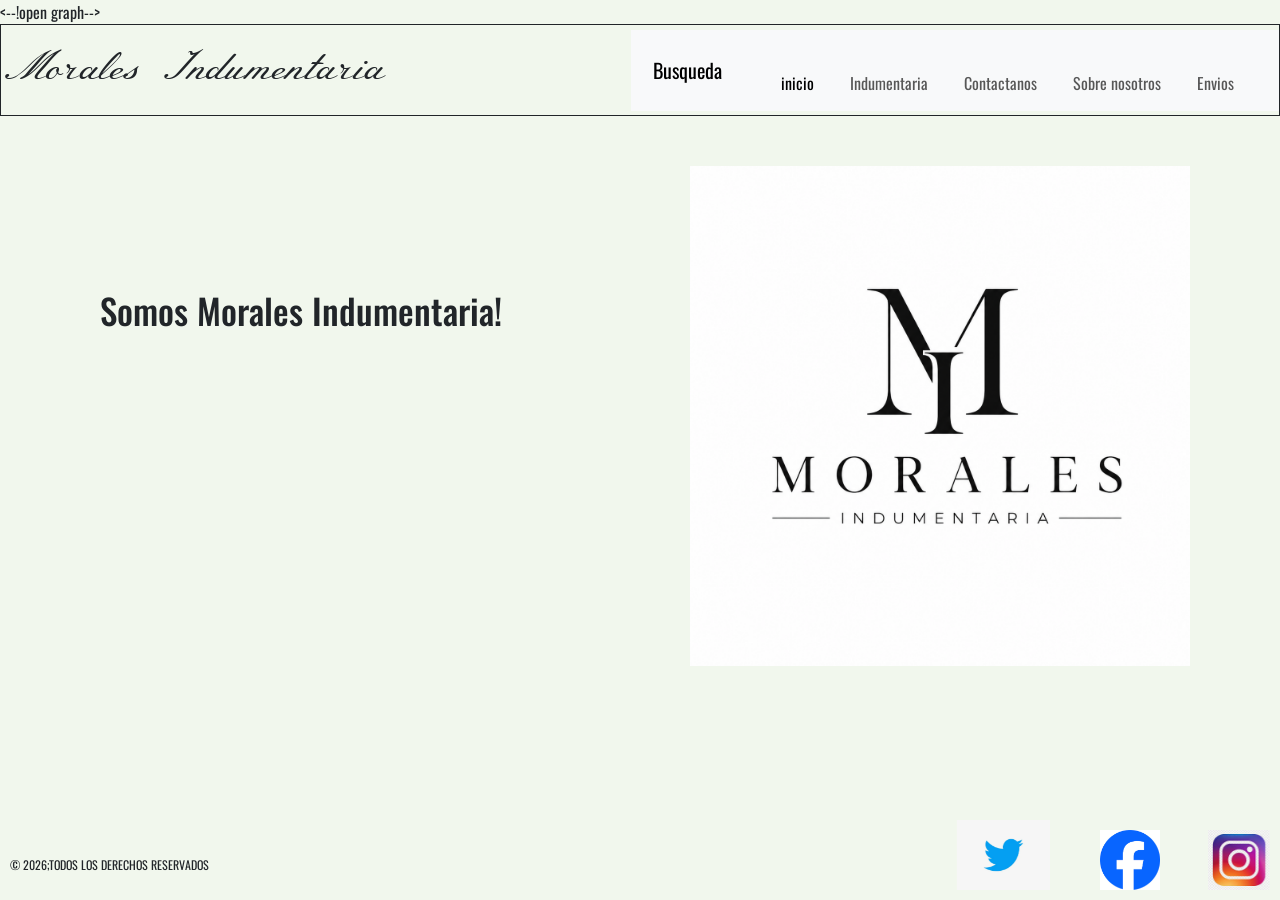
==== index.html @ 6c2da800 "agrego meta description y seo" ====
<!DOCTYPE html>
<html lang="en">
<head>
    <meta charset="UTF-8">
    <meta name="viewport" content="width=device-width, initial-scale=1.0">
    <!animate.css-->
    <link rel="stylesheet" href="https://cdnjs.cloudflare.com/ajax/libs/animate.css/4.1.1/animate.min.css"/>
    <!--BOOSTRAP-->
    <link href="https://cdn.jsdelivr.net/npm/bootstrap@5.3.8/dist/css/bootstrap.min.css" rel="stylesheet" integrity="sha384-sRIl4kxILFvY47J16cr9ZwB07vP4J8+LH7qKQnuqkuIAvNWLzeN8tE5YBujZqJLB" crossorigin="anonymous">
    <!--css-->
    <link rel="stylesheet" href="style/style.css">
    <!--seo-->
    <meta name="description" content="Morales Indumentaria - Tu tienda de ropa en donde encontrarás las últimas tendencias de moda. Explora nuestra colección de indumentaria y descubre prendas únicas para tu estilo.">
    <meta name="keywords" content="Morales Indumentaria, ropa, moda, tienda de ropa, indumentaria">
    <meta name="author" content=" Tiziano Morales">
    <meta name="url" content="https://github.com/tizianomorales06/Morales.Indumentaria">
    <title>Morales Indumentaria / Inicio</title>
    <link rel="icon" href="./assets/LOGO/logo.png" type="image/x-icon">

    <--!open graph-->
    <meta property="og:title" content="Morales Indumentaria - Tu tienda de ropa en donde encontrarás las últimas tendencias de moda. Explora nuestra colección de indumentaria y descubre prendas únicas para tu estilo.">
    <meta property="og:description" content="Morales Indumentaria - Tu tienda de ropa en donde encontrarás las últimas tendencias de moda. Explora nuestra colección de indumentaria y descubre prendas únicas para tu estilo.">
    <meta property="og:image" content="./assets/LOGO/logo.png">
    <meta property="og:url" content="https://github.com/tizianomorales06/Morales.Indumentaria">
    <meta property="og:type" content="website">
    <meta property="og:site_name" content="Morales Indumentaria">
    <meta property="og:locale" content="es_ES">

    
</head>
<body>
    <header>
        <h1 class="animate__animated animate__fadeInUp">Morales Indumentaria</h1>
       
            <nav class="navbar navbar-expand-lg bg-body-tertiary">
  <div class="container-fluid">
    <a class="navbar-brand" href="./index.html">Busqueda</a>
    <button class="navbar-toggler" type="button" data-bs-toggle="collapse" data-bs-target="#navbarNav" aria-controls="navbarNav" aria-expanded="false" aria-label="Toggle navigation">
      <span class="navbar-toggler-icon"></span>
    </button>
    <div class="collapse navbar-collapse" id="navbarNav">
      <ul class="navbar-nav">
        <li class="nav-item">
          <a class="nav-link active" aria-current="page" href="./index.html">inicio</a>
        </li>
        <li class="nav-item">
          <a class="nav-link" href="./pages/indumentaria.html">Indumentaria</a>
        </li>
        <li class="nav-item">
          <a class="nav-link" href="./pages/contacto.html">Contactanos</a>
        </li>
        <li class="nav-item">
          <a class="nav-link" href="./pages/nosotros.html">Sobre nosotros</a>
        </li>
        <li class="nav-item">
          <a class="nav-link" href="./pages/envios.html">Envios</a>
        </li>
      </ul>
    </div>
  </div>
</nav>
        
    </header>
    <main>
        <section class="container">
            <article>
                <h2 class="somos">Somos Morales Indumentaria!</h2>
            </article>
        </section>
    </main>
    <footer>
        <section>
            <a href="https://www.instagram.com/" title="Morales Indumentaria / instagram" target="_blank" aria-label="instagram">
            <img class="instagram" src="./assets/LOGO/logo de ig.jfif" alt="foto del logo de instagram">
            </a>
            <a href="https://www.facebook.com/?locale=es_LA" title="Morales Indumentaria / facebook" target="_blank" aria-label="facebook">
                <img class="facebook" src="./assets/LOGO/logo de facebook.png" alt="logo de facebook">
                </a>
                <a href="https://x.com/?lang=es" title="Morales Indumentaria / twitter" target="_blank" aria-label="twitter">
                    <img class="twitter" src="./assets/LOGO/logo twitter.jfif" alt="logo de twitter">
                    </a>
                    <p class="copyright">&copy 2026;<span id="year"></span>TODOS LOS DERECHOS RESERVADOS</p>
        
        </section>
        
    </footer>
    <!-- Scripts de Bootstrap -->
     <script src="https://cdn.jsdelivr.net/npm/bootstrap@5.3.8/dist/js/bootstrap.bundle.min.js" integrity="sha384-FKyoEForCGlyvwx9Hj09JcYn3nv7wiPVlz7YYwJrWVcXK/BmnVDxM+D2scQbITxI" crossorigin="anonymous"></script>
</body>
</html>
---- style/style.css ----
/*selector(etiqueta,class,id){
    propiedad: valor;
}*/
/*--TIPOGRAFIAS--*/
@import url('https://fonts.googleapis.com/css2?family=Oswald:wght@200..700&display=swap');
/*  font-family: "Oswald", sans-serif;*/
@import url('https://fonts.googleapis.com/css2?family=Meie+Script&display=swap');
/*font-family: "Meie Script", cursive;*/

/*hola profe, antes que este entregable hice el de sass y animation asi k voy a tener que comentar algo asi cumplo con los 3 commit q pide ticher*/


/*--BODY--*/
*{
    margin: 0;
    padding: 0;
}
body{
    background-color:#F1F7ED;
    font-family: "Oswald", sans-serif;
    margin: 0;
    padding: 0;
}
/*--HEADER--*/
.envios-header{ /*arreglo envios*/
    display: flex;
    justify-content: flex-start;
    gap: 600px;
}
.subtitulo-envio{
    text-align: center;
    font-size: 2rem;
    text-decoration: underline;
    padding: 30px;
    margin: 0;
    
}
.link-envio{
    border: none;
    text-decoration: underline;
    gap: 0;
}
.aparte{    /*arreglo contactanos,indumentaria y about us*/
    display: flex;
    justify-content: flex-start;
    gap: 600px;
}
h1{
   font-family:"Meie Script", cursive;
    font-size: 2.5rem;
    margin: 20px 0;
    height: 50px;
}

header{
    display: flex;
    justify-content: space-between;
    align-items: center;
    border: 1px solid;
    
}
header nav ul{
    list-style: none;
    display: flex;
    margin: 25px;
    padding: 0;
    gap: 20px;
}
/*li{
    border: 1.5px solid #000;
    border-radius: 5px;
    
}
li:hover{
    background-color: grey;
    color: #fff;
}*/
nav a{
    text-decoration: none;
    color: #000000;
    padding: 5px 10px;
    display: block;
}
/*--MAIN--*/
.somos{
    height: 100px;
    font-size: 35px;
}
.carousel-inner.active{
    /*width: 100%;*/
    height: 50px;
}


.grupo-fondo{
    background-image: url(../assets/LOGO/equipo\ logo.png);
    background-repeat: no-repeat;
    background-position: center right;
    background-size: contain;
    height: 500px;
    

    /*display: flex;
    align-items: flex-start;
    padding: 50px;*/
    margin: 50px;
    display: grid;
    grid-template-columns: repeat(2,1fr);
    grid-template-rows: repeat(3,1fr);
    grid-template-areas: 
    "nav"   "title"
     "us"    "foto"
      "footer" "footer";
}
.grupo-fondo:hover{
    transform: scale(1.05);
    transition: transform 0.3s ease-in-out;
}
.container{
    background-image: url("../assets/LOGO/logo.png");
    background-repeat: no-repeat;
    background-position: center right;
    background-size: contain;
    height: 500px;

    display: flex;
    align-items: center;
    padding: 50px;
    margin: 50px;
    display: grid;
    grid-template-columns: repeat(2,1fr);
    grid-template-rows: 1fr,1fr;
    grid-template-areas: 
    "title" "img";
}
section{
    padding: 20px;
}
/*--FOOTER--*/
.instagram{
    position: fixed;
    height: 60px;
    bottom: 10px;
    right: 10px;
}
.facebook{
    position: fixed;
    height: 60px;
    bottom: 10px;
    right: 120px;
}
.twitter{
    position: fixed;
    height: 70px;
    bottom: 10px;
    right: 230px;
}
.copyright{
    position: absolute;
    bottom: 10px;
    left: 10px;
    font-size: 12px;
}
@media (max-width: 500px) { /*RESPONSIVE*/
    body {
        font-size: 12px;
        padding: 10px;
        margin: 5px;

    }
    h1{
        font-size: 25px;
        text-align: center;
    }
    header{
        display: inline;
        border: none;


    }
    nav a{
        padding: 3px 3px;


    }
    .somos{
        font-size: 25px;
        
    }
    .logo-fondo{
        display: flex;
        flex-direction: column;
        justify-content: flex-start;
        align-content: center right;
        gap: 20px;

    }
    .instagram{
    position: fixed;
    height: 30px;
    bottom: 10px;
    right: 10px;
    }
    .facebook{
    position: fixed;
    height: 30px;
    bottom: 10px;
    right: 50px;
    }
    .twitter{
    position: fixed;
    height: 35px;
    bottom: 10px;
    right: 85px;
    
    }
    .aparte{
    gap: 50px;
    }
    .envios-header{
    gap: 50px;
    }
    .container{
        display: flex;
        flex-direction: column;
        justify-content: flex-start;
        align-content: center right;
        gap: 20px;
        background-image: none;
    }
    .grupo-fondo{
    display: grid;
    grid-template-columns: 1fr;
    grid-template-areas: "texto";
    background-image: none;
    
    }
}
@media((min-widht: 501px) and (max-widht:1024px)){
    body{
        font-size: 1000px;
    }

}
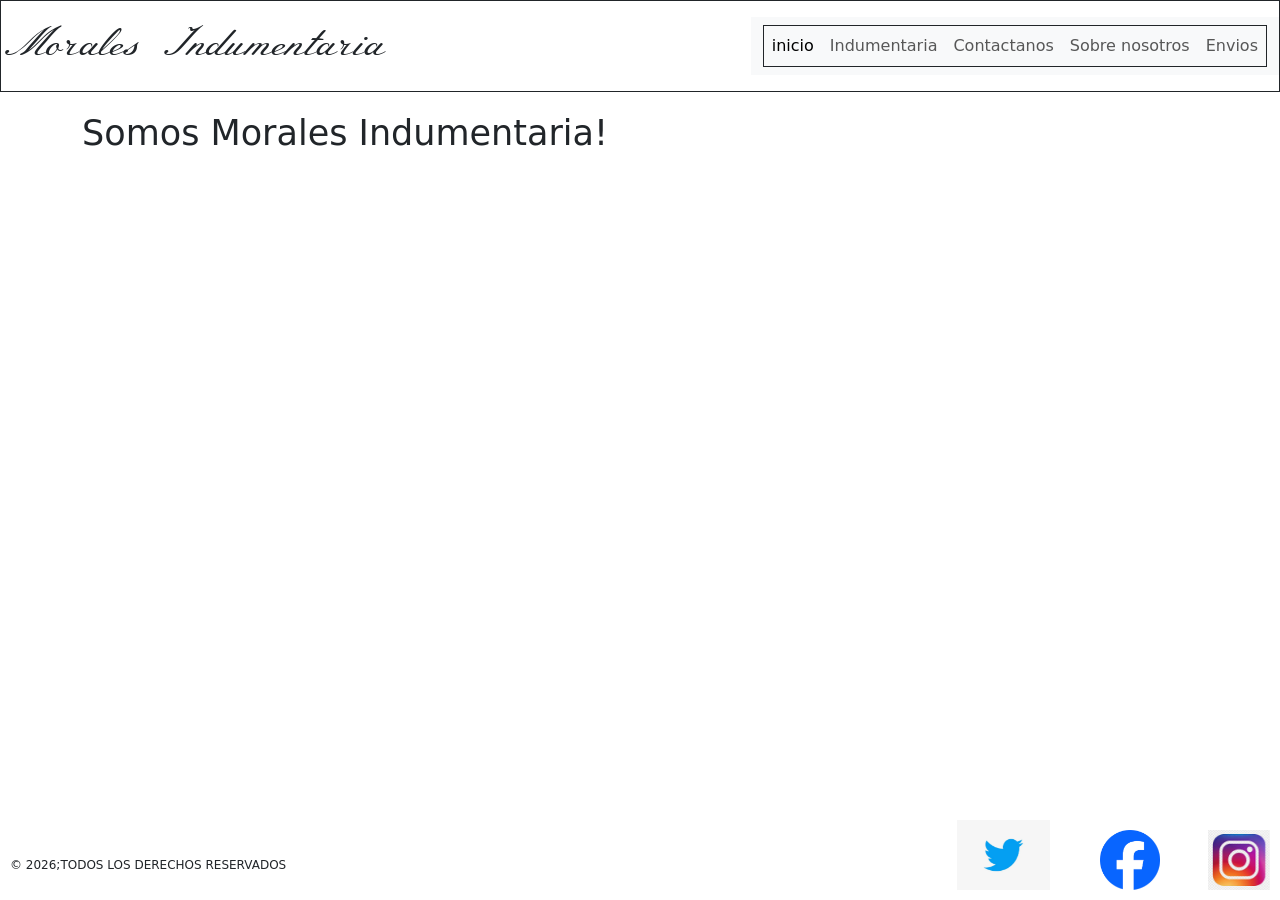
==== commit c95247c4: "corrijo sass,html y css y entrego final" ====
--- a/index.html
+++ b/index.html
@@ -3,7 +3,7 @@
 <head>
     <meta charset="UTF-8">
     <meta name="viewport" content="width=device-width, initial-scale=1.0">
-    <!animate.css-->
+    <!--animate.css-->
     <link rel="stylesheet" href="https://cdnjs.cloudflare.com/ajax/libs/animate.css/4.1.1/animate.min.css"/>
     <!--BOOSTRAP-->
     <link href="https://cdn.jsdelivr.net/npm/bootstrap@5.3.8/dist/css/bootstrap.min.css" rel="stylesheet" integrity="sha384-sRIl4kxILFvY47J16cr9ZwB07vP4J8+LH7qKQnuqkuIAvNWLzeN8tE5YBujZqJLB" crossorigin="anonymous">
@@ -17,7 +17,7 @@
     <title>Morales Indumentaria / Inicio</title>
     <link rel="icon" href="./assets/LOGO/logo.png" type="image/x-icon">
 
-    <--!open graph-->
+    <!--open graph-->
     <meta property="og:title" content="Morales Indumentaria - Tu tienda de ropa en donde encontrarás las últimas tendencias de moda. Explora nuestra colección de indumentaria y descubre prendas únicas para tu estilo.">
     <meta property="og:description" content="Morales Indumentaria - Tu tienda de ropa en donde encontrarás las últimas tendencias de moda. Explora nuestra colección de indumentaria y descubre prendas únicas para tu estilo.">
     <meta property="og:image" content="./assets/LOGO/logo.png">
@@ -34,7 +34,7 @@
        
             <nav class="navbar navbar-expand-lg bg-body-tertiary">
   <div class="container-fluid">
-    <a class="navbar-brand" href="./index.html">Busqueda</a>
+
     <button class="navbar-toggler" type="button" data-bs-toggle="collapse" data-bs-target="#navbarNav" aria-controls="navbarNav" aria-expanded="false" aria-label="Toggle navigation">
       <span class="navbar-toggler-icon"></span>
     </button>
--- a/style/style.css
+++ b/style/style.css
@@ -1,246 +1,12657 @@
-/*selector(etiqueta,class,id){
-    propiedad: valor;
-}*/
-/*--TIPOGRAFIAS--*/
-@import url('https://fonts.googleapis.com/css2?family=Oswald:wght@200..700&display=swap');
-/*  font-family: "Oswald", sans-serif;*/
-@import url('https://fonts.googleapis.com/css2?family=Meie+Script&display=swap');
-/*font-family: "Meie Script", cursive;*/
-
-/*hola profe, antes que este entregable hice el de sass y animation asi k voy a tener que comentar algo asi cumplo con los 3 commit q pide ticher*/
-
-
-/*--BODY--*/
-*{
-    margin: 0;
-    padding: 0;
-}
-body{
-    background-color:#F1F7ED;
-    font-family: "Oswald", sans-serif;
-    margin: 0;
-    padding: 0;
-}
-/*--HEADER--*/
-.envios-header{ /*arreglo envios*/
-    display: flex;
-    justify-content: flex-start;
-    gap: 600px;
-}
-.subtitulo-envio{
-    text-align: center;
-    font-size: 2rem;
-    text-decoration: underline;
-    padding: 30px;
-    margin: 0;
-    
-}
-.link-envio{
-    border: none;
-    text-decoration: underline;
-    gap: 0;
-}
-.aparte{    /*arreglo contactanos,indumentaria y about us*/
-    display: flex;
-    justify-content: flex-start;
-    gap: 600px;
-}
-h1{
-   font-family:"Meie Script", cursive;
-    font-size: 2.5rem;
-    margin: 20px 0;
-    height: 50px;
-}
-
-header{
-    display: flex;
-    justify-content: space-between;
-    align-items: center;
-    border: 1px solid;
-    
-}
-header nav ul{
-    list-style: none;
-    display: flex;
-    margin: 25px;
-    padding: 0;
-    gap: 20px;
-}
-/*li{
-    border: 1.5px solid #000;
-    border-radius: 5px;
-    
-}
-li:hover{
-    background-color: grey;
-    color: #fff;
-}*/
-nav a{
-    text-decoration: none;
-    color: #000000;
-    padding: 5px 10px;
-    display: block;
-}
-/*--MAIN--*/
-.somos{
-    height: 100px;
-    font-size: 35px;
-}
-.carousel-inner.active{
-    /*width: 100%;*/
-    height: 50px;
-}
-
-
-.grupo-fondo{
-    background-image: url(../assets/LOGO/equipo\ logo.png);
-    background-repeat: no-repeat;
-    background-position: center right;
-    background-size: contain;
-    height: 500px;
-    
-
-    /*display: flex;
-    align-items: flex-start;
-    padding: 50px;*/
-    margin: 50px;
-    display: grid;
-    grid-template-columns: repeat(2,1fr);
-    grid-template-rows: repeat(3,1fr);
-    grid-template-areas: 
-    "nav"   "title"
-     "us"    "foto"
-      "footer" "footer";
-}
-.grupo-fondo:hover{
-    transform: scale(1.05);
-    transition: transform 0.3s ease-in-out;
-}
-.container{
-    background-image: url("../assets/LOGO/logo.png");
-    background-repeat: no-repeat;
-    background-position: center right;
-    background-size: contain;
-    height: 500px;
-
-    display: flex;
-    align-items: center;
-    padding: 50px;
-    margin: 50px;
-    display: grid;
-    grid-template-columns: repeat(2,1fr);
-    grid-template-rows: 1fr,1fr;
-    grid-template-areas: 
-    "title" "img";
-}
-section{
-    padding: 20px;
-}
-/*--FOOTER--*/
-.instagram{
-    position: fixed;
-    height: 60px;
-    bottom: 10px;
-    right: 10px;
-}
-.facebook{
-    position: fixed;
-    height: 60px;
-    bottom: 10px;
-    right: 120px;
-}
-.twitter{
-    position: fixed;
-    height: 70px;
-    bottom: 10px;
-    right: 230px;
-}
-.copyright{
-    position: absolute;
-    bottom: 10px;
-    left: 10px;
-    font-size: 12px;
-}
-@media (max-width: 500px) { /*RESPONSIVE*/
-    body {
-        font-size: 12px;
-        padding: 10px;
-        margin: 5px;
-
-    }
-    h1{
-        font-size: 25px;
-        text-align: center;
-    }
-    header{
-        display: inline;
-        border: none;
-
-
-    }
-    nav a{
-        padding: 3px 3px;
-
-
-    }
-    .somos{
-        font-size: 25px;
-        
-    }
-    .logo-fondo{
-        display: flex;
-        flex-direction: column;
-        justify-content: flex-start;
-        align-content: center right;
-        gap: 20px;
-
-    }
-    .instagram{
-    position: fixed;
-    height: 30px;
-    bottom: 10px;
-    right: 10px;
-    }
-    .facebook{
-    position: fixed;
-    height: 30px;
-    bottom: 10px;
-    right: 50px;
-    }
-    .twitter{
-    position: fixed;
-    height: 35px;
-    bottom: 10px;
-    right: 85px;
-    
-    }
-    .aparte{
-    gap: 50px;
-    }
-    .envios-header{
-    gap: 50px;
-    }
-    .container{
-        display: flex;
-        flex-direction: column;
-        justify-content: flex-start;
-        align-content: center right;
-        gap: 20px;
-        background-image: none;
-    }
-    .grupo-fondo{
-    display: grid;
-    grid-template-columns: 1fr;
-    grid-template-areas: "texto";
-    background-image: none;
-    
-    }
-}
-@media((min-widht: 501px) and (max-widht:1024px)){
-    body{
-        font-size: 1000px;
-    }
-
-}
-
-
+@charset "UTF-8";
+/*--TIPOGRAFIAS--*/
+@import url("https://fonts.googleapis.com/css2?family=Oswald:wght@200..700&display=swap");
+/*  font-family: "Oswald", sans-serif;*/
+@import url("https://fonts.googleapis.com/css2?family=Meie+Script&display=swap");
+/*font-family: "Meie Script", cursive;*/
+* {
+  margin: 0;
+  padding: 0;
+}
+
+body {
+  background-color: #F1F7ED;
+  font-family: "Oswald", sans-serif;
+  margin: 0;
+  padding: 0;
+}
+@media (min-width: 502px) and (max-width: 1024px) {
+  body {
+    min-height: 100vh;
+    font-size: 14px;
+    padding: 20px;
+    margin: 10px;
+  }
+}
+@media (min-width: 300px) and (max-width: 500px) {
+  body {
+    font-size: 12px;
+    padding: 10px;
+    margin: 5px;
+  }
+}
+
+section {
+  padding: 20px;
+}
+section .somos {
+  height: 100px;
+  font-size: 35px;
+}
+@media (min-width: 502px) and (max-width: 1024px) {
+  section .somos {
+    font-size: 30px;
+  }
+}
+@media (min-width: 300px) and (max-width: 500px) {
+  section .somos {
+    font-size: 25px;
+  }
+}
+
+.grupo-fondo:hover {
+  transform: scale(1.05);
+  transition: transform 0.3s ease-in-out;
+}
+
+header {
+  display: flex;
+  justify-content: space-between;
+  align-items: center;
+  border: 1px solid;
+}
+@media (min-width: 300px) and (max-width: 500px) {
+  header {
+    display: inline;
+    border: none;
+  }
+}
+header h1, header .h1 {
+  font-family: "Meie Script", cursive;
+  font-size: 2.5rem;
+  margin: 20px 0;
+  height: 50px;
+}
+@media (min-width: 502px) and (max-width: 1024px) {
+  header h1, header .h1 {
+    font-size: 30px;
+    text-align: center;
+  }
+}
+@media (min-width: 300px) and (max-width: 500px) {
+  header h1, header .h1 {
+    font-size: 25px;
+    text-align: center;
+  }
+}
+
+nav {
+  background-color: #F1F7ED;
+}
+nav ul {
+  list-style: none;
+  display: flex;
+  justify-content: space-between;
+  align-items: center;
+  border: 1px solid;
+}
+nav ul a {
+  text-decoration: none;
+  color: #000000;
+  padding: 5px 10px;
+  display: block;
+}
+@media (min-width: 502px) and (max-width: 1024px) {
+  nav ul a {
+    padding: 5px 5px;
+  }
+}
+@media (min-width: 300px) and (max-width: 500px) {
+  nav ul a {
+    padding: 3px 3px;
+  }
+}
+
+.instagram {
+  position: fixed;
+  height: 60px;
+  bottom: 10px;
+  right: 10px;
+}
+@media (min-width: 502px) and (max-width: 1024px) {
+  .instagram {
+    height: 40px;
+    bottom: 10px;
+    right: 10px;
+  }
+}
+@media (min-width: 300px) and (max-width: 500px) {
+  .instagram {
+    height: 30px;
+    bottom: 10px;
+    right: 10px;
+  }
+}
+
+.facebook {
+  position: fixed;
+  height: 60px;
+  bottom: 10px;
+  right: 120px;
+}
+@media (min-width: 502px) and (max-width: 1024px) {
+  .facebook {
+    height: 40px;
+    bottom: 10px;
+    right: 50px;
+  }
+}
+@media (min-width: 300px) and (max-width: 500px) {
+  .facebook {
+    height: 30px;
+    bottom: 10px;
+    right: 50px;
+  }
+}
+
+.twitter {
+  position: fixed;
+  height: 70px;
+  bottom: 10px;
+  right: 230px;
+}
+@media (min-width: 502px) and (max-width: 1024px) {
+  .twitter {
+    height: 50px;
+    bottom: 10px;
+    right: 85px;
+  }
+}
+@media (min-width: 300px) and (max-width: 500px) {
+  .twitter {
+    height: 35px;
+    bottom: 10px;
+    right: 85px;
+  }
+}
+
+.copyright {
+  position: absolute;
+  bottom: 10px;
+  left: 10px;
+  font-size: 12px;
+}
+
+section {
+  padding: 20px;
+}
+section .somos {
+  height: 100px;
+  font-size: 35px;
+}
+@media (min-width: 502px) and (max-width: 1024px) {
+  section .somos {
+    font-size: 30px;
+  }
+}
+@media (min-width: 300px) and (max-width: 500px) {
+  section .somos {
+    font-size: 25px;
+  }
+}
+section .container {
+  background-image: url(../assets/logo.png);
+  background-repeat: no-repeat;
+  background-position: center right;
+  background-size: contain;
+  height: 500px;
+  display: flex;
+  align-items: center;
+  padding: 50px;
+  margin: 50px;
+  display: grid;
+  grid-template-columns: repeat(2, 1fr);
+  grid-template-rows: 1fr, 1fr;
+  grid-template-areas: "title" "img";
+}
+@media (min-width: 502px) and (max-width: 1024px) {
+  section .container {
+    padding: 20px;
+  }
+}
+@media (min-width: 300px) and (max-width: 500px) {
+  section .container {
+    display: flex;
+    flex-direction: column;
+    justify-content: flex-start;
+    align-content: center right;
+    gap: 20px;
+  }
+}
+
+.aparte {
+  display: flex;
+  justify-content: flex-start;
+  gap: 600px;
+}
+@media (min-width: 502px) and (max-width: 1024px) {
+  .aparte {
+    gap: 220px;
+  }
+}
+@media (min-width: 300px) and (max-width: 500px) {
+  .aparte {
+    gap: 50px;
+  }
+}
+
+.grilla-carruseles {
+  display: grid;
+  grid-template-columns: repeat(3, 1fr);
+  gap: 20px;
+  padding: 20px;
+}
+@media (min-width: 300px) and (max-width: 500px) {
+  .grilla-carruseles {
+    grid-template-columns: 1fr;
+    padding: 10px;
+  }
+}
+.grilla-carruseles .item-carrusel {
+  text-align: center;
+  margin-bottom: 20px;
+}
+.grilla-carruseles .carousel-item img {
+  height: 300px;
+  object-fit: contain;
+  background: rgba(0, 0, 0, 0);
+}
+@media (min-width: 300px) and (max-width: 500px) {
+  .grilla-carruseles .carousel-item img {
+    height: 250px;
+  }
+}
+@media (min-width: 300px) and (max-width: 500px) {
+  .grilla-carruseles .carousel-control-prev, .grilla-carruseles .carousel-control-next {
+    height: 250px;
+  }
+}
+
+.aparte {
+  display: flex;
+  justify-content: flex-start;
+  gap: 600px;
+}
+@media (min-width: 502px) and (max-width: 1024px) {
+  .aparte {
+    gap: 220px;
+  }
+}
+@media (min-width: 300px) and (max-width: 500px) {
+  .aparte {
+    gap: 50px;
+  }
+}
+
+.envios-header {
+  display: flex;
+  justify-content: flex-start;
+  gap: 600px;
+}
+@media (min-width: 502px) and (max-width: 1024px) {
+  .envios-header {
+    gap: 220px;
+  }
+}
+@media (min-width: 300px) and (max-width: 500px) {
+  .envios-header {
+    gap: 50px;
+  }
+  .envios-header .subtitulo-envio {
+    text-align: center;
+    font-size: 2rem;
+    text-decoration: underline;
+    padding: 30px;
+    margin: 0;
+  }
+}
+
+.link-envio {
+  border: none;
+  text-decoration: underline;
+  gap: 0;
+}
+
+.aparte {
+  display: flex;
+  justify-content: flex-start;
+  gap: 600px;
+}
+@media (min-width: 502px) and (max-width: 1024px) {
+  .aparte {
+    gap: 220px;
+  }
+}
+@media (min-width: 300px) and (max-width: 500px) {
+  .aparte {
+    gap: 50px;
+  }
+}
+
+.grupo-fondo {
+  background-image: url(../assets/LOGO/equipo\ logo.png);
+  background-repeat: no-repeat;
+  background-position: center right;
+  background-size: contain;
+  height: 500px;
+  /*display: flex;
+  align-items: flex-start;
+  padding: 50px;*/
+  margin: 50px;
+  display: grid;
+  grid-template-columns: repeat(2, 1fr);
+  grid-template-rows: repeat(3, 1fr);
+  grid-template-areas: "nav" "title" "us" "foto" "footer" "footer";
+}
+@media (min-width: 502px) and (max-width: 1024px) {
+  .grupo-fondo {
+    height: 230px;
+  }
+}
+@media (min-width: 300px) and (max-width: 500px) {
+  .grupo-fondo {
+    display: grid;
+    grid-template-columns: 1fr;
+    grid-template-areas: "texto";
+    background-image: none;
+  }
+}
+
+/*!
+ * Bootstrap  v5.3.8 (https://getbootstrap.com/)
+ * Copyright 2011-2025 The Bootstrap Authors
+ * Licensed under MIT (https://github.com/twbs/bootstrap/blob/main/LICENSE)
+ */
+:root,
+[data-bs-theme=light] {
+  --bs-blue: #0d6efd;
+  --bs-indigo: #6610f2;
+  --bs-purple: #6f42c1;
+  --bs-pink: #d63384;
+  --bs-red: #dc3545;
+  --bs-orange: #fd7e14;
+  --bs-yellow: #ffc107;
+  --bs-green: #198754;
+  --bs-teal: #20c997;
+  --bs-cyan: #0dcaf0;
+  --bs-black: #000;
+  --bs-white: #fff;
+  --bs-gray: #6c757d;
+  --bs-gray-dark: #343a40;
+  --bs-gray-100: #f8f9fa;
+  --bs-gray-200: #e9ecef;
+  --bs-gray-300: #dee2e6;
+  --bs-gray-400: #ced4da;
+  --bs-gray-500: #adb5bd;
+  --bs-gray-600: #6c757d;
+  --bs-gray-700: #495057;
+  --bs-gray-800: #343a40;
+  --bs-gray-900: #212529;
+  --bs-primary: #0d6efd;
+  --bs-secondary: #6c757d;
+  --bs-success: #198754;
+  --bs-info: #0dcaf0;
+  --bs-warning: #ffc107;
+  --bs-danger: #dc3545;
+  --bs-light: #f8f9fa;
+  --bs-dark: #212529;
+  --bs-primary-rgb: 13, 110, 253;
+  --bs-secondary-rgb: 108, 117, 125;
+  --bs-success-rgb: 25, 135, 84;
+  --bs-info-rgb: 13, 202, 240;
+  --bs-warning-rgb: 255, 193, 7;
+  --bs-danger-rgb: 220, 53, 69;
+  --bs-light-rgb: 248, 249, 250;
+  --bs-dark-rgb: 33, 37, 41;
+  --bs-primary-text-emphasis: rgb(2.0392156863%, 17.2549019608%, 39.6862745098%);
+  --bs-secondary-text-emphasis: rgb(16.9411764706%, 18.3529411765%, 19.6078431373%);
+  --bs-success-text-emphasis: rgb(3.9215686275%, 21.1764705882%, 13.1764705882%);
+  --bs-info-text-emphasis: rgb(2.0392156863%, 31.6862745098%, 37.6470588235%);
+  --bs-warning-text-emphasis: rgb(40%, 30.2745098039%, 1.0980392157%);
+  --bs-danger-text-emphasis: rgb(34.5098039216%, 8.3137254902%, 10.8235294118%);
+  --bs-light-text-emphasis: #495057;
+  --bs-dark-text-emphasis: #495057;
+  --bs-primary-bg-subtle: rgb(81.0196078431%, 88.6274509804%, 99.8431372549%);
+  --bs-secondary-bg-subtle: rgb(88.4705882353%, 89.1764705882%, 89.8039215686%);
+  --bs-success-bg-subtle: rgb(81.9607843137%, 90.5882352941%, 86.5882352941%);
+  --bs-info-bg-subtle: rgb(81.0196078431%, 95.8431372549%, 98.8235294118%);
+  --bs-warning-bg-subtle: rgb(100%, 95.137254902%, 80.5490196078%);
+  --bs-danger-bg-subtle: rgb(97.2549019608%, 84.1568627451%, 85.4117647059%);
+  --bs-light-bg-subtle: rgb(98.6274509804%, 98.8235294118%, 99.0196078431%);
+  --bs-dark-bg-subtle: #ced4da;
+  --bs-primary-border-subtle: rgb(62.0392156863%, 77.2549019608%, 99.6862745098%);
+  --bs-secondary-border-subtle: rgb(76.9411764706%, 78.3529411765%, 79.6078431373%);
+  --bs-success-border-subtle: rgb(63.9215686275%, 81.1764705882%, 73.1764705882%);
+  --bs-info-border-subtle: rgb(62.0392156863%, 91.6862745098%, 97.6470588235%);
+  --bs-warning-border-subtle: rgb(100%, 90.2745098039%, 61.0980392157%);
+  --bs-danger-border-subtle: rgb(94.5098039216%, 68.3137254902%, 70.8235294118%);
+  --bs-light-border-subtle: #e9ecef;
+  --bs-dark-border-subtle: #adb5bd;
+  --bs-white-rgb: 255, 255, 255;
+  --bs-black-rgb: 0, 0, 0;
+  --bs-font-sans-serif: system-ui, -apple-system, "Segoe UI", Roboto, "Helvetica Neue", "Noto Sans", "Liberation Sans", Arial, sans-serif, "Apple Color Emoji", "Segoe UI Emoji", "Segoe UI Symbol", "Noto Color Emoji";
+  --bs-font-monospace: SFMono-Regular, Menlo, Monaco, Consolas, "Liberation Mono", "Courier New", monospace;
+  --bs-gradient: linear-gradient(180deg, rgba(255, 255, 255, 0.15), rgba(255, 255, 255, 0));
+  --bs-body-font-family: var(--bs-font-sans-serif);
+  --bs-body-font-size: 1rem;
+  --bs-body-font-weight: 400;
+  --bs-body-line-height: 1.5;
+  --bs-body-color: #212529;
+  --bs-body-color-rgb: 33, 37, 41;
+  --bs-body-bg: #fff;
+  --bs-body-bg-rgb: 255, 255, 255;
+  --bs-emphasis-color: #000;
+  --bs-emphasis-color-rgb: 0, 0, 0;
+  --bs-secondary-color: rgba(33, 37, 41, 0.75);
+  --bs-secondary-color-rgb: 33, 37, 41;
+  --bs-secondary-bg: #e9ecef;
+  --bs-secondary-bg-rgb: 233, 236, 239;
+  --bs-tertiary-color: rgba(33, 37, 41, 0.5);
+  --bs-tertiary-color-rgb: 33, 37, 41;
+  --bs-tertiary-bg: #f8f9fa;
+  --bs-tertiary-bg-rgb: 248, 249, 250;
+  --bs-heading-color: inherit;
+  --bs-link-color: #0d6efd;
+  --bs-link-color-rgb: 13, 110, 253;
+  --bs-link-decoration: underline;
+  --bs-link-hover-color: rgb(4.0784313725%, 34.5098039216%, 79.3725490196%);
+  --bs-link-hover-color-rgb: 10, 88, 202;
+  --bs-code-color: #d63384;
+  --bs-highlight-color: #212529;
+  --bs-highlight-bg: rgb(100%, 95.137254902%, 80.5490196078%);
+  --bs-border-width: 1px;
+  --bs-border-style: solid;
+  --bs-border-color: #dee2e6;
+  --bs-border-color-translucent: rgba(0, 0, 0, 0.175);
+  --bs-border-radius: 0.375rem;
+  --bs-border-radius-sm: 0.25rem;
+  --bs-border-radius-lg: 0.5rem;
+  --bs-border-radius-xl: 1rem;
+  --bs-border-radius-xxl: 2rem;
+  --bs-border-radius-2xl: var(--bs-border-radius-xxl);
+  --bs-border-radius-pill: 50rem;
+  --bs-box-shadow: 0 0.5rem 1rem rgba(0, 0, 0, 0.15);
+  --bs-box-shadow-sm: 0 0.125rem 0.25rem rgba(0, 0, 0, 0.075);
+  --bs-box-shadow-lg: 0 1rem 3rem rgba(0, 0, 0, 0.175);
+  --bs-box-shadow-inset: inset 0 1px 2px rgba(0, 0, 0, 0.075);
+  --bs-focus-ring-width: 0.25rem;
+  --bs-focus-ring-opacity: 0.25;
+  --bs-focus-ring-color: rgba(13, 110, 253, 0.25);
+  --bs-form-valid-color: #198754;
+  --bs-form-valid-border-color: #198754;
+  --bs-form-invalid-color: #dc3545;
+  --bs-form-invalid-border-color: #dc3545;
+}
+
+[data-bs-theme=dark] {
+  color-scheme: dark;
+  --bs-body-color: #dee2e6;
+  --bs-body-color-rgb: 222, 226, 230;
+  --bs-body-bg: #212529;
+  --bs-body-bg-rgb: 33, 37, 41;
+  --bs-emphasis-color: #fff;
+  --bs-emphasis-color-rgb: 255, 255, 255;
+  --bs-secondary-color: rgba(222, 226, 230, 0.75);
+  --bs-secondary-color-rgb: 222, 226, 230;
+  --bs-secondary-bg: #343a40;
+  --bs-secondary-bg-rgb: 52, 58, 64;
+  --bs-tertiary-color: rgba(222, 226, 230, 0.5);
+  --bs-tertiary-color-rgb: 222, 226, 230;
+  --bs-tertiary-bg: rgb(16.6666666667%, 18.6274509804%, 20.5882352941%);
+  --bs-tertiary-bg-rgb: 43, 48, 53;
+  --bs-primary-text-emphasis: rgb(43.0588235294%, 65.8823529412%, 99.5294117647%);
+  --bs-secondary-text-emphasis: rgb(65.4117647059%, 67.5294117647%, 69.4117647059%);
+  --bs-success-text-emphasis: rgb(45.8823529412%, 71.7647058824%, 59.7647058824%);
+  --bs-info-text-emphasis: rgb(43.0588235294%, 87.5294117647%, 96.4705882353%);
+  --bs-warning-text-emphasis: rgb(100%, 85.4117647059%, 41.6470588235%);
+  --bs-danger-text-emphasis: rgb(91.7647058824%, 52.4705882353%, 56.2352941176%);
+  --bs-light-text-emphasis: #f8f9fa;
+  --bs-dark-text-emphasis: #dee2e6;
+  --bs-primary-bg-subtle: rgb(1.0196078431%, 8.6274509804%, 19.8431372549%);
+  --bs-secondary-bg-subtle: rgb(8.4705882353%, 9.1764705882%, 9.8039215686%);
+  --bs-success-bg-subtle: rgb(1.9607843137%, 10.5882352941%, 6.5882352941%);
+  --bs-info-bg-subtle: rgb(1.0196078431%, 15.8431372549%, 18.8235294118%);
+  --bs-warning-bg-subtle: rgb(20%, 15.137254902%, 0.5490196078%);
+  --bs-danger-bg-subtle: rgb(17.2549019608%, 4.1568627451%, 5.4117647059%);
+  --bs-light-bg-subtle: #343a40;
+  --bs-dark-bg-subtle: #1a1d20;
+  --bs-primary-border-subtle: rgb(3.0588235294%, 25.8823529412%, 59.5294117647%);
+  --bs-secondary-border-subtle: rgb(25.4117647059%, 27.5294117647%, 29.4117647059%);
+  --bs-success-border-subtle: rgb(5.8823529412%, 31.7647058824%, 19.7647058824%);
+  --bs-info-border-subtle: rgb(3.0588235294%, 47.5294117647%, 56.4705882353%);
+  --bs-warning-border-subtle: rgb(60%, 45.4117647059%, 1.6470588235%);
+  --bs-danger-border-subtle: rgb(51.7647058824%, 12.4705882353%, 16.2352941176%);
+  --bs-light-border-subtle: #495057;
+  --bs-dark-border-subtle: #343a40;
+  --bs-heading-color: inherit;
+  --bs-link-color: rgb(43.0588235294%, 65.8823529412%, 99.5294117647%);
+  --bs-link-hover-color: rgb(54.4470588235%, 72.7058823529%, 99.6235294118%);
+  --bs-link-color-rgb: 110, 168, 254;
+  --bs-link-hover-color-rgb: 139, 185, 254;
+  --bs-code-color: rgb(90.3529411765%, 52%, 71.0588235294%);
+  --bs-highlight-color: #dee2e6;
+  --bs-highlight-bg: rgb(40%, 30.2745098039%, 1.0980392157%);
+  --bs-border-color: #495057;
+  --bs-border-color-translucent: rgba(255, 255, 255, 0.15);
+  --bs-form-valid-color: rgb(45.8823529412%, 71.7647058824%, 59.7647058824%);
+  --bs-form-valid-border-color: rgb(45.8823529412%, 71.7647058824%, 59.7647058824%);
+  --bs-form-invalid-color: rgb(91.7647058824%, 52.4705882353%, 56.2352941176%);
+  --bs-form-invalid-border-color: rgb(91.7647058824%, 52.4705882353%, 56.2352941176%);
+}
+
+*,
+*::before,
+*::after {
+  box-sizing: border-box;
+}
+
+@media (prefers-reduced-motion: no-preference) {
+  :root {
+    scroll-behavior: smooth;
+  }
+}
+
+body {
+  margin: 0;
+  font-family: var(--bs-body-font-family);
+  font-size: var(--bs-body-font-size);
+  font-weight: var(--bs-body-font-weight);
+  line-height: var(--bs-body-line-height);
+  color: var(--bs-body-color);
+  text-align: var(--bs-body-text-align);
+  background-color: var(--bs-body-bg);
+  -webkit-text-size-adjust: 100%;
+  -webkit-tap-highlight-color: rgba(0, 0, 0, 0);
+}
+
+hr {
+  margin: 1rem 0;
+  color: inherit;
+  border: 0;
+  border-top: var(--bs-border-width) solid;
+  opacity: 0.25;
+}
+
+h6, .h6, h5, .h5, h4, .h4, h3, .h3, h2, .h2, h1, .h1 {
+  margin-top: 0;
+  margin-bottom: 0.5rem;
+  font-weight: 500;
+  line-height: 1.2;
+  color: var(--bs-heading-color);
+}
+
+h1, .h1 {
+  font-size: calc(1.375rem + 1.5vw);
+}
+@media (min-width: 1200px) {
+  h1, .h1 {
+    font-size: 2.5rem;
+  }
+}
+
+h2, .h2 {
+  font-size: calc(1.325rem + 0.9vw);
+}
+@media (min-width: 1200px) {
+  h2, .h2 {
+    font-size: 2rem;
+  }
+}
+
+h3, .h3 {
+  font-size: calc(1.3rem + 0.6vw);
+}
+@media (min-width: 1200px) {
+  h3, .h3 {
+    font-size: 1.75rem;
+  }
+}
+
+h4, .h4 {
+  font-size: calc(1.275rem + 0.3vw);
+}
+@media (min-width: 1200px) {
+  h4, .h4 {
+    font-size: 1.5rem;
+  }
+}
+
+h5, .h5 {
+  font-size: 1.25rem;
+}
+
+h6, .h6 {
+  font-size: 1rem;
+}
+
+p {
+  margin-top: 0;
+  margin-bottom: 1rem;
+}
+
+abbr[title] {
+  text-decoration: underline dotted;
+  cursor: help;
+  text-decoration-skip-ink: none;
+}
+
+address {
+  margin-bottom: 1rem;
+  font-style: normal;
+  line-height: inherit;
+}
+
+ol,
+ul {
+  padding-left: 2rem;
+}
+
+ol,
+ul,
+dl {
+  margin-top: 0;
+  margin-bottom: 1rem;
+}
+
+ol ol,
+ul ul,
+ol ul,
+ul ol {
+  margin-bottom: 0;
+}
+
+dt {
+  font-weight: 700;
+}
+
+dd {
+  margin-bottom: 0.5rem;
+  margin-left: 0;
+}
+
+blockquote {
+  margin: 0 0 1rem;
+}
+
+b,
+strong {
+  font-weight: bolder;
+}
+
+small, .small {
+  font-size: 0.875em;
+}
+
+mark, .mark {
+  padding: 0.1875em;
+  color: var(--bs-highlight-color);
+  background-color: var(--bs-highlight-bg);
+}
+
+sub,
+sup {
+  position: relative;
+  font-size: 0.75em;
+  line-height: 0;
+  vertical-align: baseline;
+}
+
+sub {
+  bottom: -0.25em;
+}
+
+sup {
+  top: -0.5em;
+}
+
+a {
+  color: rgba(var(--bs-link-color-rgb), var(--bs-link-opacity, 1));
+  text-decoration: underline;
+}
+a:hover {
+  --bs-link-color-rgb: var(--bs-link-hover-color-rgb);
+}
+
+a:not([href]):not([class]), a:not([href]):not([class]):hover {
+  color: inherit;
+  text-decoration: none;
+}
+
+pre,
+code,
+kbd,
+samp {
+  font-family: var(--bs-font-monospace);
+  font-size: 1em;
+}
+
+pre {
+  display: block;
+  margin-top: 0;
+  margin-bottom: 1rem;
+  overflow: auto;
+  font-size: 0.875em;
+}
+pre code {
+  font-size: inherit;
+  color: inherit;
+  word-break: normal;
+}
+
+code {
+  font-size: 0.875em;
+  color: var(--bs-code-color);
+  word-wrap: break-word;
+}
+a > code {
+  color: inherit;
+}
+
+kbd {
+  padding: 0.1875rem 0.375rem;
+  font-size: 0.875em;
+  color: var(--bs-body-bg);
+  background-color: var(--bs-body-color);
+  border-radius: 0.25rem;
+}
+kbd kbd {
+  padding: 0;
+  font-size: 1em;
+}
+
+figure {
+  margin: 0 0 1rem;
+}
+
+img,
+svg {
+  vertical-align: middle;
+}
+
+table {
+  caption-side: bottom;
+  border-collapse: collapse;
+}
+
+caption {
+  padding-top: 0.5rem;
+  padding-bottom: 0.5rem;
+  color: var(--bs-secondary-color);
+  text-align: left;
+}
+
+th {
+  text-align: inherit;
+  text-align: -webkit-match-parent;
+}
+
+thead,
+tbody,
+tfoot,
+tr,
+td,
+th {
+  border-color: inherit;
+  border-style: solid;
+  border-width: 0;
+}
+
+label {
+  display: inline-block;
+}
+
+button {
+  border-radius: 0;
+}
+
+button:focus:not(:focus-visible) {
+  outline: 0;
+}
+
+input,
+button,
+select,
+optgroup,
+textarea {
+  margin: 0;
+  font-family: inherit;
+  font-size: inherit;
+  line-height: inherit;
+}
+
+button,
+select {
+  text-transform: none;
+}
+
+[role=button] {
+  cursor: pointer;
+}
+
+select {
+  word-wrap: normal;
+}
+select:disabled {
+  opacity: 1;
+}
+
+[list]:not([type=date]):not([type=datetime-local]):not([type=month]):not([type=week]):not([type=time])::-webkit-calendar-picker-indicator {
+  display: none !important;
+}
+
+button,
+[type=button],
+[type=reset],
+[type=submit] {
+  -webkit-appearance: button;
+}
+button:not(:disabled),
+[type=button]:not(:disabled),
+[type=reset]:not(:disabled),
+[type=submit]:not(:disabled) {
+  cursor: pointer;
+}
+
+::-moz-focus-inner {
+  padding: 0;
+  border-style: none;
+}
+
+textarea {
+  resize: vertical;
+}
+
+fieldset {
+  min-width: 0;
+  padding: 0;
+  margin: 0;
+  border: 0;
+}
+
+legend {
+  float: left;
+  width: 100%;
+  padding: 0;
+  margin-bottom: 0.5rem;
+  line-height: inherit;
+  font-size: calc(1.275rem + 0.3vw);
+}
+@media (min-width: 1200px) {
+  legend {
+    font-size: 1.5rem;
+  }
+}
+legend + * {
+  clear: left;
+}
+
+::-webkit-datetime-edit-fields-wrapper,
+::-webkit-datetime-edit-text,
+::-webkit-datetime-edit-minute,
+::-webkit-datetime-edit-hour-field,
+::-webkit-datetime-edit-day-field,
+::-webkit-datetime-edit-month-field,
+::-webkit-datetime-edit-year-field {
+  padding: 0;
+}
+
+::-webkit-inner-spin-button {
+  height: auto;
+}
+
+[type=search] {
+  -webkit-appearance: textfield;
+  outline-offset: -2px;
+}
+[type=search]::-webkit-search-cancel-button {
+  cursor: pointer;
+  filter: grayscale(1);
+}
+
+/* rtl:raw:
+[type="tel"],
+[type="url"],
+[type="email"],
+[type="number"] {
+  direction: ltr;
+}
+*/
+::-webkit-search-decoration {
+  -webkit-appearance: none;
+}
+
+::-webkit-color-swatch-wrapper {
+  padding: 0;
+}
+
+::file-selector-button {
+  font: inherit;
+  -webkit-appearance: button;
+}
+
+output {
+  display: inline-block;
+}
+
+iframe {
+  border: 0;
+}
+
+summary {
+  display: list-item;
+  cursor: pointer;
+}
+
+progress {
+  vertical-align: baseline;
+}
+
+[hidden] {
+  display: none !important;
+}
+
+.lead {
+  font-size: 1.25rem;
+  font-weight: 300;
+}
+
+.display-1 {
+  font-weight: 300;
+  line-height: 1.2;
+  font-size: calc(1.625rem + 4.5vw);
+}
+@media (min-width: 1200px) {
+  .display-1 {
+    font-size: 5rem;
+  }
+}
+
+.display-2 {
+  font-weight: 300;
+  line-height: 1.2;
+  font-size: calc(1.575rem + 3.9vw);
+}
+@media (min-width: 1200px) {
+  .display-2 {
+    font-size: 4.5rem;
+  }
+}
+
+.display-3 {
+  font-weight: 300;
+  line-height: 1.2;
+  font-size: calc(1.525rem + 3.3vw);
+}
+@media (min-width: 1200px) {
+  .display-3 {
+    font-size: 4rem;
+  }
+}
+
+.display-4 {
+  font-weight: 300;
+  line-height: 1.2;
+  font-size: calc(1.475rem + 2.7vw);
+}
+@media (min-width: 1200px) {
+  .display-4 {
+    font-size: 3.5rem;
+  }
+}
+
+.display-5 {
+  font-weight: 300;
+  line-height: 1.2;
+  font-size: calc(1.425rem + 2.1vw);
+}
+@media (min-width: 1200px) {
+  .display-5 {
+    font-size: 3rem;
+  }
+}
+
+.display-6 {
+  font-weight: 300;
+  line-height: 1.2;
+  font-size: calc(1.375rem + 1.5vw);
+}
+@media (min-width: 1200px) {
+  .display-6 {
+    font-size: 2.5rem;
+  }
+}
+
+.list-unstyled {
+  padding-left: 0;
+  list-style: none;
+}
+
+.list-inline {
+  padding-left: 0;
+  list-style: none;
+}
+
+.list-inline-item {
+  display: inline-block;
+}
+.list-inline-item:not(:last-child) {
+  margin-right: 0.5rem;
+}
+
+.initialism {
+  font-size: 0.875em;
+  text-transform: uppercase;
+}
+
+.blockquote {
+  margin-bottom: 1rem;
+  font-size: 1.25rem;
+}
+.blockquote > :last-child {
+  margin-bottom: 0;
+}
+
+.blockquote-footer {
+  margin-top: -1rem;
+  margin-bottom: 1rem;
+  font-size: 0.875em;
+  color: #6c757d;
+}
+.blockquote-footer::before {
+  content: "— ";
+}
+
+.img-fluid {
+  max-width: 100%;
+  height: auto;
+}
+
+.img-thumbnail {
+  padding: 0.25rem;
+  background-color: var(--bs-body-bg);
+  border: var(--bs-border-width) solid var(--bs-border-color);
+  border-radius: var(--bs-border-radius);
+  max-width: 100%;
+  height: auto;
+}
+
+.figure {
+  display: inline-block;
+}
+
+.figure-img {
+  margin-bottom: 0.5rem;
+  line-height: 1;
+}
+
+.figure-caption {
+  font-size: 0.875em;
+  color: var(--bs-secondary-color);
+}
+
+.container,
+.container-fluid,
+.container-xxl,
+.container-xl,
+.container-lg,
+.container-md,
+.container-sm {
+  --bs-gutter-x: 1.5rem;
+  --bs-gutter-y: 0;
+  width: 100%;
+  padding-right: calc(var(--bs-gutter-x) * 0.5);
+  padding-left: calc(var(--bs-gutter-x) * 0.5);
+  margin-right: auto;
+  margin-left: auto;
+}
+
+@media (min-width: 576px) {
+  .container-sm, .container {
+    max-width: 540px;
+  }
+}
+@media (min-width: 768px) {
+  .container-md, .container-sm, .container {
+    max-width: 720px;
+  }
+}
+@media (min-width: 992px) {
+  .container-lg, .container-md, .container-sm, .container {
+    max-width: 960px;
+  }
+}
+@media (min-width: 1200px) {
+  .container-xl, .container-lg, .container-md, .container-sm, .container {
+    max-width: 1140px;
+  }
+}
+@media (min-width: 1400px) {
+  .container-xxl, .container-xl, .container-lg, .container-md, .container-sm, .container {
+    max-width: 1320px;
+  }
+}
+:root {
+  --bs-breakpoint-xs: 0;
+  --bs-breakpoint-sm: 576px;
+  --bs-breakpoint-md: 768px;
+  --bs-breakpoint-lg: 992px;
+  --bs-breakpoint-xl: 1200px;
+  --bs-breakpoint-xxl: 1400px;
+}
+
+.row {
+  --bs-gutter-x: 1.5rem;
+  --bs-gutter-y: 0;
+  display: flex;
+  flex-wrap: wrap;
+  margin-top: calc(-1 * var(--bs-gutter-y));
+  margin-right: calc(-0.5 * var(--bs-gutter-x));
+  margin-left: calc(-0.5 * var(--bs-gutter-x));
+}
+.row > * {
+  flex-shrink: 0;
+  width: 100%;
+  max-width: 100%;
+  padding-right: calc(var(--bs-gutter-x) * 0.5);
+  padding-left: calc(var(--bs-gutter-x) * 0.5);
+  margin-top: var(--bs-gutter-y);
+}
+
+.col {
+  flex: 1 0 0;
+}
+
+.row-cols-auto > * {
+  flex: 0 0 auto;
+  width: auto;
+}
+
+.row-cols-1 > * {
+  flex: 0 0 auto;
+  width: 100%;
+}
+
+.row-cols-2 > * {
+  flex: 0 0 auto;
+  width: 50%;
+}
+
+.row-cols-3 > * {
+  flex: 0 0 auto;
+  width: 33.33333333%;
+}
+
+.row-cols-4 > * {
+  flex: 0 0 auto;
+  width: 25%;
+}
+
+.row-cols-5 > * {
+  flex: 0 0 auto;
+  width: 20%;
+}
+
+.row-cols-6 > * {
+  flex: 0 0 auto;
+  width: 16.66666667%;
+}
+
+.col-auto {
+  flex: 0 0 auto;
+  width: auto;
+}
+
+.col-1 {
+  flex: 0 0 auto;
+  width: 8.33333333%;
+}
+
+.col-2 {
+  flex: 0 0 auto;
+  width: 16.66666667%;
+}
+
+.col-3 {
+  flex: 0 0 auto;
+  width: 25%;
+}
+
+.col-4 {
+  flex: 0 0 auto;
+  width: 33.33333333%;
+}
+
+.col-5 {
+  flex: 0 0 auto;
+  width: 41.66666667%;
+}
+
+.col-6 {
+  flex: 0 0 auto;
+  width: 50%;
+}
+
+.col-7 {
+  flex: 0 0 auto;
+  width: 58.33333333%;
+}
+
+.col-8 {
+  flex: 0 0 auto;
+  width: 66.66666667%;
+}
+
+.col-9 {
+  flex: 0 0 auto;
+  width: 75%;
+}
+
+.col-10 {
+  flex: 0 0 auto;
+  width: 83.33333333%;
+}
+
+.col-11 {
+  flex: 0 0 auto;
+  width: 91.66666667%;
+}
+
+.col-12 {
+  flex: 0 0 auto;
+  width: 100%;
+}
+
+.offset-1 {
+  margin-left: 8.33333333%;
+}
+
+.offset-2 {
+  margin-left: 16.66666667%;
+}
+
+.offset-3 {
+  margin-left: 25%;
+}
+
+.offset-4 {
+  margin-left: 33.33333333%;
+}
+
+.offset-5 {
+  margin-left: 41.66666667%;
+}
+
+.offset-6 {
+  margin-left: 50%;
+}
+
+.offset-7 {
+  margin-left: 58.33333333%;
+}
+
+.offset-8 {
+  margin-left: 66.66666667%;
+}
+
+.offset-9 {
+  margin-left: 75%;
+}
+
+.offset-10 {
+  margin-left: 83.33333333%;
+}
+
+.offset-11 {
+  margin-left: 91.66666667%;
+}
+
+.g-0,
+.gx-0 {
+  --bs-gutter-x: 0;
+}
+
+.g-0,
+.gy-0 {
+  --bs-gutter-y: 0;
+}
+
+.g-1,
+.gx-1 {
+  --bs-gutter-x: 0.25rem;
+}
+
+.g-1,
+.gy-1 {
+  --bs-gutter-y: 0.25rem;
+}
+
+.g-2,
+.gx-2 {
+  --bs-gutter-x: 0.5rem;
+}
+
+.g-2,
+.gy-2 {
+  --bs-gutter-y: 0.5rem;
+}
+
+.g-3,
+.gx-3 {
+  --bs-gutter-x: 1rem;
+}
+
+.g-3,
+.gy-3 {
+  --bs-gutter-y: 1rem;
+}
+
+.g-4,
+.gx-4 {
+  --bs-gutter-x: 1.5rem;
+}
+
+.g-4,
+.gy-4 {
+  --bs-gutter-y: 1.5rem;
+}
+
+.g-5,
+.gx-5 {
+  --bs-gutter-x: 3rem;
+}
+
+.g-5,
+.gy-5 {
+  --bs-gutter-y: 3rem;
+}
+
+@media (min-width: 576px) {
+  .col-sm {
+    flex: 1 0 0;
+  }
+  .row-cols-sm-auto > * {
+    flex: 0 0 auto;
+    width: auto;
+  }
+  .row-cols-sm-1 > * {
+    flex: 0 0 auto;
+    width: 100%;
+  }
+  .row-cols-sm-2 > * {
+    flex: 0 0 auto;
+    width: 50%;
+  }
+  .row-cols-sm-3 > * {
+    flex: 0 0 auto;
+    width: 33.33333333%;
+  }
+  .row-cols-sm-4 > * {
+    flex: 0 0 auto;
+    width: 25%;
+  }
+  .row-cols-sm-5 > * {
+    flex: 0 0 auto;
+    width: 20%;
+  }
+  .row-cols-sm-6 > * {
+    flex: 0 0 auto;
+    width: 16.66666667%;
+  }
+  .col-sm-auto {
+    flex: 0 0 auto;
+    width: auto;
+  }
+  .col-sm-1 {
+    flex: 0 0 auto;
+    width: 8.33333333%;
+  }
+  .col-sm-2 {
+    flex: 0 0 auto;
+    width: 16.66666667%;
+  }
+  .col-sm-3 {
+    flex: 0 0 auto;
+    width: 25%;
+  }
+  .col-sm-4 {
+    flex: 0 0 auto;
+    width: 33.33333333%;
+  }
+  .col-sm-5 {
+    flex: 0 0 auto;
+    width: 41.66666667%;
+  }
+  .col-sm-6 {
+    flex: 0 0 auto;
+    width: 50%;
+  }
+  .col-sm-7 {
+    flex: 0 0 auto;
+    width: 58.33333333%;
+  }
+  .col-sm-8 {
+    flex: 0 0 auto;
+    width: 66.66666667%;
+  }
+  .col-sm-9 {
+    flex: 0 0 auto;
+    width: 75%;
+  }
+  .col-sm-10 {
+    flex: 0 0 auto;
+    width: 83.33333333%;
+  }
+  .col-sm-11 {
+    flex: 0 0 auto;
+    width: 91.66666667%;
+  }
+  .col-sm-12 {
+    flex: 0 0 auto;
+    width: 100%;
+  }
+  .offset-sm-0 {
+    margin-left: 0;
+  }
+  .offset-sm-1 {
+    margin-left: 8.33333333%;
+  }
+  .offset-sm-2 {
+    margin-left: 16.66666667%;
+  }
+  .offset-sm-3 {
+    margin-left: 25%;
+  }
+  .offset-sm-4 {
+    margin-left: 33.33333333%;
+  }
+  .offset-sm-5 {
+    margin-left: 41.66666667%;
+  }
+  .offset-sm-6 {
+    margin-left: 50%;
+  }
+  .offset-sm-7 {
+    margin-left: 58.33333333%;
+  }
+  .offset-sm-8 {
+    margin-left: 66.66666667%;
+  }
+  .offset-sm-9 {
+    margin-left: 75%;
+  }
+  .offset-sm-10 {
+    margin-left: 83.33333333%;
+  }
+  .offset-sm-11 {
+    margin-left: 91.66666667%;
+  }
+  .g-sm-0,
+  .gx-sm-0 {
+    --bs-gutter-x: 0;
+  }
+  .g-sm-0,
+  .gy-sm-0 {
+    --bs-gutter-y: 0;
+  }
+  .g-sm-1,
+  .gx-sm-1 {
+    --bs-gutter-x: 0.25rem;
+  }
+  .g-sm-1,
+  .gy-sm-1 {
+    --bs-gutter-y: 0.25rem;
+  }
+  .g-sm-2,
+  .gx-sm-2 {
+    --bs-gutter-x: 0.5rem;
+  }
+  .g-sm-2,
+  .gy-sm-2 {
+    --bs-gutter-y: 0.5rem;
+  }
+  .g-sm-3,
+  .gx-sm-3 {
+    --bs-gutter-x: 1rem;
+  }
+  .g-sm-3,
+  .gy-sm-3 {
+    --bs-gutter-y: 1rem;
+  }
+  .g-sm-4,
+  .gx-sm-4 {
+    --bs-gutter-x: 1.5rem;
+  }
+  .g-sm-4,
+  .gy-sm-4 {
+    --bs-gutter-y: 1.5rem;
+  }
+  .g-sm-5,
+  .gx-sm-5 {
+    --bs-gutter-x: 3rem;
+  }
+  .g-sm-5,
+  .gy-sm-5 {
+    --bs-gutter-y: 3rem;
+  }
+}
+@media (min-width: 768px) {
+  .col-md {
+    flex: 1 0 0;
+  }
+  .row-cols-md-auto > * {
+    flex: 0 0 auto;
+    width: auto;
+  }
+  .row-cols-md-1 > * {
+    flex: 0 0 auto;
+    width: 100%;
+  }
+  .row-cols-md-2 > * {
+    flex: 0 0 auto;
+    width: 50%;
+  }
+  .row-cols-md-3 > * {
+    flex: 0 0 auto;
+    width: 33.33333333%;
+  }
+  .row-cols-md-4 > * {
+    flex: 0 0 auto;
+    width: 25%;
+  }
+  .row-cols-md-5 > * {
+    flex: 0 0 auto;
+    width: 20%;
+  }
+  .row-cols-md-6 > * {
+    flex: 0 0 auto;
+    width: 16.66666667%;
+  }
+  .col-md-auto {
+    flex: 0 0 auto;
+    width: auto;
+  }
+  .col-md-1 {
+    flex: 0 0 auto;
+    width: 8.33333333%;
+  }
+  .col-md-2 {
+    flex: 0 0 auto;
+    width: 16.66666667%;
+  }
+  .col-md-3 {
+    flex: 0 0 auto;
+    width: 25%;
+  }
+  .col-md-4 {
+    flex: 0 0 auto;
+    width: 33.33333333%;
+  }
+  .col-md-5 {
+    flex: 0 0 auto;
+    width: 41.66666667%;
+  }
+  .col-md-6 {
+    flex: 0 0 auto;
+    width: 50%;
+  }
+  .col-md-7 {
+    flex: 0 0 auto;
+    width: 58.33333333%;
+  }
+  .col-md-8 {
+    flex: 0 0 auto;
+    width: 66.66666667%;
+  }
+  .col-md-9 {
+    flex: 0 0 auto;
+    width: 75%;
+  }
+  .col-md-10 {
+    flex: 0 0 auto;
+    width: 83.33333333%;
+  }
+  .col-md-11 {
+    flex: 0 0 auto;
+    width: 91.66666667%;
+  }
+  .col-md-12 {
+    flex: 0 0 auto;
+    width: 100%;
+  }
+  .offset-md-0 {
+    margin-left: 0;
+  }
+  .offset-md-1 {
+    margin-left: 8.33333333%;
+  }
+  .offset-md-2 {
+    margin-left: 16.66666667%;
+  }
+  .offset-md-3 {
+    margin-left: 25%;
+  }
+  .offset-md-4 {
+    margin-left: 33.33333333%;
+  }
+  .offset-md-5 {
+    margin-left: 41.66666667%;
+  }
+  .offset-md-6 {
+    margin-left: 50%;
+  }
+  .offset-md-7 {
+    margin-left: 58.33333333%;
+  }
+  .offset-md-8 {
+    margin-left: 66.66666667%;
+  }
+  .offset-md-9 {
+    margin-left: 75%;
+  }
+  .offset-md-10 {
+    margin-left: 83.33333333%;
+  }
+  .offset-md-11 {
+    margin-left: 91.66666667%;
+  }
+  .g-md-0,
+  .gx-md-0 {
+    --bs-gutter-x: 0;
+  }
+  .g-md-0,
+  .gy-md-0 {
+    --bs-gutter-y: 0;
+  }
+  .g-md-1,
+  .gx-md-1 {
+    --bs-gutter-x: 0.25rem;
+  }
+  .g-md-1,
+  .gy-md-1 {
+    --bs-gutter-y: 0.25rem;
+  }
+  .g-md-2,
+  .gx-md-2 {
+    --bs-gutter-x: 0.5rem;
+  }
+  .g-md-2,
+  .gy-md-2 {
+    --bs-gutter-y: 0.5rem;
+  }
+  .g-md-3,
+  .gx-md-3 {
+    --bs-gutter-x: 1rem;
+  }
+  .g-md-3,
+  .gy-md-3 {
+    --bs-gutter-y: 1rem;
+  }
+  .g-md-4,
+  .gx-md-4 {
+    --bs-gutter-x: 1.5rem;
+  }
+  .g-md-4,
+  .gy-md-4 {
+    --bs-gutter-y: 1.5rem;
+  }
+  .g-md-5,
+  .gx-md-5 {
+    --bs-gutter-x: 3rem;
+  }
+  .g-md-5,
+  .gy-md-5 {
+    --bs-gutter-y: 3rem;
+  }
+}
+@media (min-width: 992px) {
+  .col-lg {
+    flex: 1 0 0;
+  }
+  .row-cols-lg-auto > * {
+    flex: 0 0 auto;
+    width: auto;
+  }
+  .row-cols-lg-1 > * {
+    flex: 0 0 auto;
+    width: 100%;
+  }
+  .row-cols-lg-2 > * {
+    flex: 0 0 auto;
+    width: 50%;
+  }
+  .row-cols-lg-3 > * {
+    flex: 0 0 auto;
+    width: 33.33333333%;
+  }
+  .row-cols-lg-4 > * {
+    flex: 0 0 auto;
+    width: 25%;
+  }
+  .row-cols-lg-5 > * {
+    flex: 0 0 auto;
+    width: 20%;
+  }
+  .row-cols-lg-6 > * {
+    flex: 0 0 auto;
+    width: 16.66666667%;
+  }
+  .col-lg-auto {
+    flex: 0 0 auto;
+    width: auto;
+  }
+  .col-lg-1 {
+    flex: 0 0 auto;
+    width: 8.33333333%;
+  }
+  .col-lg-2 {
+    flex: 0 0 auto;
+    width: 16.66666667%;
+  }
+  .col-lg-3 {
+    flex: 0 0 auto;
+    width: 25%;
+  }
+  .col-lg-4 {
+    flex: 0 0 auto;
+    width: 33.33333333%;
+  }
+  .col-lg-5 {
+    flex: 0 0 auto;
+    width: 41.66666667%;
+  }
+  .col-lg-6 {
+    flex: 0 0 auto;
+    width: 50%;
+  }
+  .col-lg-7 {
+    flex: 0 0 auto;
+    width: 58.33333333%;
+  }
+  .col-lg-8 {
+    flex: 0 0 auto;
+    width: 66.66666667%;
+  }
+  .col-lg-9 {
+    flex: 0 0 auto;
+    width: 75%;
+  }
+  .col-lg-10 {
+    flex: 0 0 auto;
+    width: 83.33333333%;
+  }
+  .col-lg-11 {
+    flex: 0 0 auto;
+    width: 91.66666667%;
+  }
+  .col-lg-12 {
+    flex: 0 0 auto;
+    width: 100%;
+  }
+  .offset-lg-0 {
+    margin-left: 0;
+  }
+  .offset-lg-1 {
+    margin-left: 8.33333333%;
+  }
+  .offset-lg-2 {
+    margin-left: 16.66666667%;
+  }
+  .offset-lg-3 {
+    margin-left: 25%;
+  }
+  .offset-lg-4 {
+    margin-left: 33.33333333%;
+  }
+  .offset-lg-5 {
+    margin-left: 41.66666667%;
+  }
+  .offset-lg-6 {
+    margin-left: 50%;
+  }
+  .offset-lg-7 {
+    margin-left: 58.33333333%;
+  }
+  .offset-lg-8 {
+    margin-left: 66.66666667%;
+  }
+  .offset-lg-9 {
+    margin-left: 75%;
+  }
+  .offset-lg-10 {
+    margin-left: 83.33333333%;
+  }
+  .offset-lg-11 {
+    margin-left: 91.66666667%;
+  }
+  .g-lg-0,
+  .gx-lg-0 {
+    --bs-gutter-x: 0;
+  }
+  .g-lg-0,
+  .gy-lg-0 {
+    --bs-gutter-y: 0;
+  }
+  .g-lg-1,
+  .gx-lg-1 {
+    --bs-gutter-x: 0.25rem;
+  }
+  .g-lg-1,
+  .gy-lg-1 {
+    --bs-gutter-y: 0.25rem;
+  }
+  .g-lg-2,
+  .gx-lg-2 {
+    --bs-gutter-x: 0.5rem;
+  }
+  .g-lg-2,
+  .gy-lg-2 {
+    --bs-gutter-y: 0.5rem;
+  }
+  .g-lg-3,
+  .gx-lg-3 {
+    --bs-gutter-x: 1rem;
+  }
+  .g-lg-3,
+  .gy-lg-3 {
+    --bs-gutter-y: 1rem;
+  }
+  .g-lg-4,
+  .gx-lg-4 {
+    --bs-gutter-x: 1.5rem;
+  }
+  .g-lg-4,
+  .gy-lg-4 {
+    --bs-gutter-y: 1.5rem;
+  }
+  .g-lg-5,
+  .gx-lg-5 {
+    --bs-gutter-x: 3rem;
+  }
+  .g-lg-5,
+  .gy-lg-5 {
+    --bs-gutter-y: 3rem;
+  }
+}
+@media (min-width: 1200px) {
+  .col-xl {
+    flex: 1 0 0;
+  }
+  .row-cols-xl-auto > * {
+    flex: 0 0 auto;
+    width: auto;
+  }
+  .row-cols-xl-1 > * {
+    flex: 0 0 auto;
+    width: 100%;
+  }
+  .row-cols-xl-2 > * {
+    flex: 0 0 auto;
+    width: 50%;
+  }
+  .row-cols-xl-3 > * {
+    flex: 0 0 auto;
+    width: 33.33333333%;
+  }
+  .row-cols-xl-4 > * {
+    flex: 0 0 auto;
+    width: 25%;
+  }
+  .row-cols-xl-5 > * {
+    flex: 0 0 auto;
+    width: 20%;
+  }
+  .row-cols-xl-6 > * {
+    flex: 0 0 auto;
+    width: 16.66666667%;
+  }
+  .col-xl-auto {
+    flex: 0 0 auto;
+    width: auto;
+  }
+  .col-xl-1 {
+    flex: 0 0 auto;
+    width: 8.33333333%;
+  }
+  .col-xl-2 {
+    flex: 0 0 auto;
+    width: 16.66666667%;
+  }
+  .col-xl-3 {
+    flex: 0 0 auto;
+    width: 25%;
+  }
+  .col-xl-4 {
+    flex: 0 0 auto;
+    width: 33.33333333%;
+  }
+  .col-xl-5 {
+    flex: 0 0 auto;
+    width: 41.66666667%;
+  }
+  .col-xl-6 {
+    flex: 0 0 auto;
+    width: 50%;
+  }
+  .col-xl-7 {
+    flex: 0 0 auto;
+    width: 58.33333333%;
+  }
+  .col-xl-8 {
+    flex: 0 0 auto;
+    width: 66.66666667%;
+  }
+  .col-xl-9 {
+    flex: 0 0 auto;
+    width: 75%;
+  }
+  .col-xl-10 {
+    flex: 0 0 auto;
+    width: 83.33333333%;
+  }
+  .col-xl-11 {
+    flex: 0 0 auto;
+    width: 91.66666667%;
+  }
+  .col-xl-12 {
+    flex: 0 0 auto;
+    width: 100%;
+  }
+  .offset-xl-0 {
+    margin-left: 0;
+  }
+  .offset-xl-1 {
+    margin-left: 8.33333333%;
+  }
+  .offset-xl-2 {
+    margin-left: 16.66666667%;
+  }
+  .offset-xl-3 {
+    margin-left: 25%;
+  }
+  .offset-xl-4 {
+    margin-left: 33.33333333%;
+  }
+  .offset-xl-5 {
+    margin-left: 41.66666667%;
+  }
+  .offset-xl-6 {
+    margin-left: 50%;
+  }
+  .offset-xl-7 {
+    margin-left: 58.33333333%;
+  }
+  .offset-xl-8 {
+    margin-left: 66.66666667%;
+  }
+  .offset-xl-9 {
+    margin-left: 75%;
+  }
+  .offset-xl-10 {
+    margin-left: 83.33333333%;
+  }
+  .offset-xl-11 {
+    margin-left: 91.66666667%;
+  }
+  .g-xl-0,
+  .gx-xl-0 {
+    --bs-gutter-x: 0;
+  }
+  .g-xl-0,
+  .gy-xl-0 {
+    --bs-gutter-y: 0;
+  }
+  .g-xl-1,
+  .gx-xl-1 {
+    --bs-gutter-x: 0.25rem;
+  }
+  .g-xl-1,
+  .gy-xl-1 {
+    --bs-gutter-y: 0.25rem;
+  }
+  .g-xl-2,
+  .gx-xl-2 {
+    --bs-gutter-x: 0.5rem;
+  }
+  .g-xl-2,
+  .gy-xl-2 {
+    --bs-gutter-y: 0.5rem;
+  }
+  .g-xl-3,
+  .gx-xl-3 {
+    --bs-gutter-x: 1rem;
+  }
+  .g-xl-3,
+  .gy-xl-3 {
+    --bs-gutter-y: 1rem;
+  }
+  .g-xl-4,
+  .gx-xl-4 {
+    --bs-gutter-x: 1.5rem;
+  }
+  .g-xl-4,
+  .gy-xl-4 {
+    --bs-gutter-y: 1.5rem;
+  }
+  .g-xl-5,
+  .gx-xl-5 {
+    --bs-gutter-x: 3rem;
+  }
+  .g-xl-5,
+  .gy-xl-5 {
+    --bs-gutter-y: 3rem;
+  }
+}
+@media (min-width: 1400px) {
+  .col-xxl {
+    flex: 1 0 0;
+  }
+  .row-cols-xxl-auto > * {
+    flex: 0 0 auto;
+    width: auto;
+  }
+  .row-cols-xxl-1 > * {
+    flex: 0 0 auto;
+    width: 100%;
+  }
+  .row-cols-xxl-2 > * {
+    flex: 0 0 auto;
+    width: 50%;
+  }
+  .row-cols-xxl-3 > * {
+    flex: 0 0 auto;
+    width: 33.33333333%;
+  }
+  .row-cols-xxl-4 > * {
+    flex: 0 0 auto;
+    width: 25%;
+  }
+  .row-cols-xxl-5 > * {
+    flex: 0 0 auto;
+    width: 20%;
+  }
+  .row-cols-xxl-6 > * {
+    flex: 0 0 auto;
+    width: 16.66666667%;
+  }
+  .col-xxl-auto {
+    flex: 0 0 auto;
+    width: auto;
+  }
+  .col-xxl-1 {
+    flex: 0 0 auto;
+    width: 8.33333333%;
+  }
+  .col-xxl-2 {
+    flex: 0 0 auto;
+    width: 16.66666667%;
+  }
+  .col-xxl-3 {
+    flex: 0 0 auto;
+    width: 25%;
+  }
+  .col-xxl-4 {
+    flex: 0 0 auto;
+    width: 33.33333333%;
+  }
+  .col-xxl-5 {
+    flex: 0 0 auto;
+    width: 41.66666667%;
+  }
+  .col-xxl-6 {
+    flex: 0 0 auto;
+    width: 50%;
+  }
+  .col-xxl-7 {
+    flex: 0 0 auto;
+    width: 58.33333333%;
+  }
+  .col-xxl-8 {
+    flex: 0 0 auto;
+    width: 66.66666667%;
+  }
+  .col-xxl-9 {
+    flex: 0 0 auto;
+    width: 75%;
+  }
+  .col-xxl-10 {
+    flex: 0 0 auto;
+    width: 83.33333333%;
+  }
+  .col-xxl-11 {
+    flex: 0 0 auto;
+    width: 91.66666667%;
+  }
+  .col-xxl-12 {
+    flex: 0 0 auto;
+    width: 100%;
+  }
+  .offset-xxl-0 {
+    margin-left: 0;
+  }
+  .offset-xxl-1 {
+    margin-left: 8.33333333%;
+  }
+  .offset-xxl-2 {
+    margin-left: 16.66666667%;
+  }
+  .offset-xxl-3 {
+    margin-left: 25%;
+  }
+  .offset-xxl-4 {
+    margin-left: 33.33333333%;
+  }
+  .offset-xxl-5 {
+    margin-left: 41.66666667%;
+  }
+  .offset-xxl-6 {
+    margin-left: 50%;
+  }
+  .offset-xxl-7 {
+    margin-left: 58.33333333%;
+  }
+  .offset-xxl-8 {
+    margin-left: 66.66666667%;
+  }
+  .offset-xxl-9 {
+    margin-left: 75%;
+  }
+  .offset-xxl-10 {
+    margin-left: 83.33333333%;
+  }
+  .offset-xxl-11 {
+    margin-left: 91.66666667%;
+  }
+  .g-xxl-0,
+  .gx-xxl-0 {
+    --bs-gutter-x: 0;
+  }
+  .g-xxl-0,
+  .gy-xxl-0 {
+    --bs-gutter-y: 0;
+  }
+  .g-xxl-1,
+  .gx-xxl-1 {
+    --bs-gutter-x: 0.25rem;
+  }
+  .g-xxl-1,
+  .gy-xxl-1 {
+    --bs-gutter-y: 0.25rem;
+  }
+  .g-xxl-2,
+  .gx-xxl-2 {
+    --bs-gutter-x: 0.5rem;
+  }
+  .g-xxl-2,
+  .gy-xxl-2 {
+    --bs-gutter-y: 0.5rem;
+  }
+  .g-xxl-3,
+  .gx-xxl-3 {
+    --bs-gutter-x: 1rem;
+  }
+  .g-xxl-3,
+  .gy-xxl-3 {
+    --bs-gutter-y: 1rem;
+  }
+  .g-xxl-4,
+  .gx-xxl-4 {
+    --bs-gutter-x: 1.5rem;
+  }
+  .g-xxl-4,
+  .gy-xxl-4 {
+    --bs-gutter-y: 1.5rem;
+  }
+  .g-xxl-5,
+  .gx-xxl-5 {
+    --bs-gutter-x: 3rem;
+  }
+  .g-xxl-5,
+  .gy-xxl-5 {
+    --bs-gutter-y: 3rem;
+  }
+}
+.table {
+  --bs-table-color-type: initial;
+  --bs-table-bg-type: initial;
+  --bs-table-color-state: initial;
+  --bs-table-bg-state: initial;
+  --bs-table-color: var(--bs-emphasis-color);
+  --bs-table-bg: var(--bs-body-bg);
+  --bs-table-border-color: var(--bs-border-color);
+  --bs-table-accent-bg: transparent;
+  --bs-table-striped-color: var(--bs-emphasis-color);
+  --bs-table-striped-bg: rgba(var(--bs-emphasis-color-rgb), 0.05);
+  --bs-table-active-color: var(--bs-emphasis-color);
+  --bs-table-active-bg: rgba(var(--bs-emphasis-color-rgb), 0.1);
+  --bs-table-hover-color: var(--bs-emphasis-color);
+  --bs-table-hover-bg: rgba(var(--bs-emphasis-color-rgb), 0.075);
+  width: 100%;
+  margin-bottom: 1rem;
+  vertical-align: top;
+  border-color: var(--bs-table-border-color);
+}
+.table > :not(caption) > * > * {
+  padding: 0.5rem 0.5rem;
+  color: var(--bs-table-color-state, var(--bs-table-color-type, var(--bs-table-color)));
+  background-color: var(--bs-table-bg);
+  border-bottom-width: var(--bs-border-width);
+  box-shadow: inset 0 0 0 9999px var(--bs-table-bg-state, var(--bs-table-bg-type, var(--bs-table-accent-bg)));
+}
+.table > tbody {
+  vertical-align: inherit;
+}
+.table > thead {
+  vertical-align: bottom;
+}
+
+.table-group-divider {
+  border-top: calc(var(--bs-border-width) * 2) solid currentcolor;
+}
+
+.caption-top {
+  caption-side: top;
+}
+
+.table-sm > :not(caption) > * > * {
+  padding: 0.25rem 0.25rem;
+}
+
+.table-bordered > :not(caption) > * {
+  border-width: var(--bs-border-width) 0;
+}
+.table-bordered > :not(caption) > * > * {
+  border-width: 0 var(--bs-border-width);
+}
+
+.table-borderless > :not(caption) > * > * {
+  border-bottom-width: 0;
+}
+.table-borderless > :not(:first-child) {
+  border-top-width: 0;
+}
+
+.table-striped > tbody > tr:nth-of-type(odd) > * {
+  --bs-table-color-type: var(--bs-table-striped-color);
+  --bs-table-bg-type: var(--bs-table-striped-bg);
+}
+
+.table-striped-columns > :not(caption) > tr > :nth-child(even) {
+  --bs-table-color-type: var(--bs-table-striped-color);
+  --bs-table-bg-type: var(--bs-table-striped-bg);
+}
+
+.table-active {
+  --bs-table-color-state: var(--bs-table-active-color);
+  --bs-table-bg-state: var(--bs-table-active-bg);
+}
+
+.table-hover > tbody > tr:hover > * {
+  --bs-table-color-state: var(--bs-table-hover-color);
+  --bs-table-bg-state: var(--bs-table-hover-bg);
+}
+
+.table-primary {
+  --bs-table-color: #000;
+  --bs-table-bg: rgb(81.0196078431%, 88.6274509804%, 99.8431372549%);
+  --bs-table-border-color: rgb(64.8156862745%, 70.9019607843%, 79.8745098039%);
+  --bs-table-striped-bg: rgb(76.968627451%, 84.1960784314%, 94.8509803922%);
+  --bs-table-striped-color: #000;
+  --bs-table-active-bg: rgb(72.9176470588%, 79.7647058824%, 89.8588235294%);
+  --bs-table-active-color: #000;
+  --bs-table-hover-bg: rgb(74.9431372549%, 81.9803921569%, 92.3549019608%);
+  --bs-table-hover-color: #000;
+  color: var(--bs-table-color);
+  border-color: var(--bs-table-border-color);
+}
+
+.table-secondary {
+  --bs-table-color: #000;
+  --bs-table-bg: rgb(88.4705882353%, 89.1764705882%, 89.8039215686%);
+  --bs-table-border-color: rgb(70.7764705882%, 71.3411764706%, 71.8431372549%);
+  --bs-table-striped-bg: rgb(84.0470588235%, 84.7176470588%, 85.3137254902%);
+  --bs-table-striped-color: #000;
+  --bs-table-active-bg: rgb(79.6235294118%, 80.2588235294%, 80.8235294118%);
+  --bs-table-active-color: #000;
+  --bs-table-hover-bg: rgb(81.8352941176%, 82.4882352941%, 83.068627451%);
+  --bs-table-hover-color: #000;
+  color: var(--bs-table-color);
+  border-color: var(--bs-table-border-color);
+}
+
+.table-success {
+  --bs-table-color: #000;
+  --bs-table-bg: rgb(81.9607843137%, 90.5882352941%, 86.5882352941%);
+  --bs-table-border-color: rgb(65.568627451%, 72.4705882353%, 69.2705882353%);
+  --bs-table-striped-bg: rgb(77.862745098%, 86.0588235294%, 82.2588235294%);
+  --bs-table-striped-color: #000;
+  --bs-table-active-bg: rgb(73.7647058824%, 81.5294117647%, 77.9294117647%);
+  --bs-table-active-color: #000;
+  --bs-table-hover-bg: rgb(75.8137254902%, 83.7941176471%, 80.0941176471%);
+  --bs-table-hover-color: #000;
+  color: var(--bs-table-color);
+  border-color: var(--bs-table-border-color);
+}
+
+.table-info {
+  --bs-table-color: #000;
+  --bs-table-bg: rgb(81.0196078431%, 95.8431372549%, 98.8235294118%);
+  --bs-table-border-color: rgb(64.8156862745%, 76.6745098039%, 79.0588235294%);
+  --bs-table-striped-bg: rgb(76.968627451%, 91.0509803922%, 93.8823529412%);
+  --bs-table-striped-color: #000;
+  --bs-table-active-bg: rgb(72.9176470588%, 86.2588235294%, 88.9411764706%);
+  --bs-table-active-color: #000;
+  --bs-table-hover-bg: rgb(74.9431372549%, 88.6549019608%, 91.4117647059%);
+  --bs-table-hover-color: #000;
+  color: var(--bs-table-color);
+  border-color: var(--bs-table-border-color);
+}
+
+.table-warning {
+  --bs-table-color: #000;
+  --bs-table-bg: rgb(100%, 95.137254902%, 80.5490196078%);
+  --bs-table-border-color: rgb(80%, 76.1098039216%, 64.4392156863%);
+  --bs-table-striped-bg: rgb(95%, 90.3803921569%, 76.5215686275%);
+  --bs-table-striped-color: #000;
+  --bs-table-active-bg: rgb(90%, 85.6235294118%, 72.4941176471%);
+  --bs-table-active-color: #000;
+  --bs-table-hover-bg: rgb(92.5%, 88.0019607843%, 74.5078431373%);
+  --bs-table-hover-color: #000;
+  color: var(--bs-table-color);
+  border-color: var(--bs-table-border-color);
+}
+
+.table-danger {
+  --bs-table-color: #000;
+  --bs-table-bg: rgb(97.2549019608%, 84.1568627451%, 85.4117647059%);
+  --bs-table-border-color: rgb(77.8039215686%, 67.3254901961%, 68.3294117647%);
+  --bs-table-striped-bg: rgb(92.3921568627%, 79.9490196078%, 81.1411764706%);
+  --bs-table-striped-color: #000;
+  --bs-table-active-bg: rgb(87.5294117647%, 75.7411764706%, 76.8705882353%);
+  --bs-table-active-color: #000;
+  --bs-table-hover-bg: rgb(89.9607843137%, 77.8450980392%, 79.0058823529%);
+  --bs-table-hover-color: #000;
+  color: var(--bs-table-color);
+  border-color: var(--bs-table-border-color);
+}
+
+.table-light {
+  --bs-table-color: #000;
+  --bs-table-bg: #f8f9fa;
+  --bs-table-border-color: rgb(77.8039215686%, 78.1176470588%, 78.431372549%);
+  --bs-table-striped-bg: rgb(92.3921568627%, 92.7647058824%, 93.137254902%);
+  --bs-table-striped-color: #000;
+  --bs-table-active-bg: rgb(87.5294117647%, 87.8823529412%, 88.2352941176%);
+  --bs-table-active-color: #000;
+  --bs-table-hover-bg: rgb(89.9607843137%, 90.3235294118%, 90.6862745098%);
+  --bs-table-hover-color: #000;
+  color: var(--bs-table-color);
+  border-color: var(--bs-table-border-color);
+}
+
+.table-dark {
+  --bs-table-color: #fff;
+  --bs-table-bg: #212529;
+  --bs-table-border-color: rgb(30.3529411765%, 31.6078431373%, 32.862745098%);
+  --bs-table-striped-bg: rgb(17.2941176471%, 18.7843137255%, 20.2745098039%);
+  --bs-table-striped-color: #fff;
+  --bs-table-active-bg: rgb(21.6470588235%, 23.0588235294%, 24.4705882353%);
+  --bs-table-active-color: #fff;
+  --bs-table-hover-bg: rgb(19.4705882353%, 20.9215686275%, 22.3725490196%);
+  --bs-table-hover-color: #fff;
+  color: var(--bs-table-color);
+  border-color: var(--bs-table-border-color);
+}
+
+.table-responsive {
+  overflow-x: auto;
+  -webkit-overflow-scrolling: touch;
+}
+
+@media (max-width: 575.98px) {
+  .table-responsive-sm {
+    overflow-x: auto;
+    -webkit-overflow-scrolling: touch;
+  }
+}
+@media (max-width: 767.98px) {
+  .table-responsive-md {
+    overflow-x: auto;
+    -webkit-overflow-scrolling: touch;
+  }
+}
+@media (max-width: 991.98px) {
+  .table-responsive-lg {
+    overflow-x: auto;
+    -webkit-overflow-scrolling: touch;
+  }
+}
+@media (max-width: 1199.98px) {
+  .table-responsive-xl {
+    overflow-x: auto;
+    -webkit-overflow-scrolling: touch;
+  }
+}
+@media (max-width: 1399.98px) {
+  .table-responsive-xxl {
+    overflow-x: auto;
+    -webkit-overflow-scrolling: touch;
+  }
+}
+.form-label {
+  margin-bottom: 0.5rem;
+}
+
+.col-form-label {
+  padding-top: calc(0.375rem + var(--bs-border-width));
+  padding-bottom: calc(0.375rem + var(--bs-border-width));
+  margin-bottom: 0;
+  font-size: inherit;
+  line-height: 1.5;
+}
+
+.col-form-label-lg {
+  padding-top: calc(0.5rem + var(--bs-border-width));
+  padding-bottom: calc(0.5rem + var(--bs-border-width));
+  font-size: 1.25rem;
+}
+
+.col-form-label-sm {
+  padding-top: calc(0.25rem + var(--bs-border-width));
+  padding-bottom: calc(0.25rem + var(--bs-border-width));
+  font-size: 0.875rem;
+}
+
+.form-text {
+  margin-top: 0.25rem;
+  font-size: 0.875em;
+  color: var(--bs-secondary-color);
+}
+
+.form-control {
+  display: block;
+  width: 100%;
+  padding: 0.375rem 0.75rem;
+  font-size: 1rem;
+  font-weight: 400;
+  line-height: 1.5;
+  color: var(--bs-body-color);
+  appearance: none;
+  background-color: var(--bs-body-bg);
+  background-clip: padding-box;
+  border: var(--bs-border-width) solid var(--bs-border-color);
+  border-radius: var(--bs-border-radius);
+  transition: border-color 0.15s ease-in-out, box-shadow 0.15s ease-in-out;
+}
+@media (prefers-reduced-motion: reduce) {
+  .form-control {
+    transition: none;
+  }
+}
+.form-control[type=file] {
+  overflow: hidden;
+}
+.form-control[type=file]:not(:disabled):not([readonly]) {
+  cursor: pointer;
+}
+.form-control:focus {
+  color: var(--bs-body-color);
+  background-color: var(--bs-body-bg);
+  border-color: rgb(52.5490196078%, 71.568627451%, 99.6078431373%);
+  outline: 0;
+  box-shadow: 0 0 0 0.25rem rgba(13, 110, 253, 0.25);
+}
+.form-control::-webkit-date-and-time-value {
+  min-width: 85px;
+  height: 1.5em;
+  margin: 0;
+}
+.form-control::-webkit-datetime-edit {
+  display: block;
+  padding: 0;
+}
+.form-control::placeholder {
+  color: var(--bs-secondary-color);
+  opacity: 1;
+}
+.form-control:disabled {
+  background-color: var(--bs-secondary-bg);
+  opacity: 1;
+}
+.form-control::file-selector-button {
+  padding: 0.375rem 0.75rem;
+  margin: -0.375rem -0.75rem;
+  margin-inline-end: 0.75rem;
+  color: var(--bs-body-color);
+  background-color: var(--bs-tertiary-bg);
+  pointer-events: none;
+  border-color: inherit;
+  border-style: solid;
+  border-width: 0;
+  border-inline-end-width: var(--bs-border-width);
+  border-radius: 0;
+  transition: color 0.15s ease-in-out, background-color 0.15s ease-in-out, border-color 0.15s ease-in-out, box-shadow 0.15s ease-in-out;
+}
+@media (prefers-reduced-motion: reduce) {
+  .form-control::file-selector-button {
+    transition: none;
+  }
+}
+.form-control:hover:not(:disabled):not([readonly])::file-selector-button {
+  background-color: var(--bs-secondary-bg);
+}
+
+.form-control-plaintext {
+  display: block;
+  width: 100%;
+  padding: 0.375rem 0;
+  margin-bottom: 0;
+  line-height: 1.5;
+  color: var(--bs-body-color);
+  background-color: transparent;
+  border: solid transparent;
+  border-width: var(--bs-border-width) 0;
+}
+.form-control-plaintext:focus {
+  outline: 0;
+}
+.form-control-plaintext.form-control-sm, .form-control-plaintext.form-control-lg {
+  padding-right: 0;
+  padding-left: 0;
+}
+
+.form-control-sm {
+  min-height: calc(1.5em + 0.5rem + calc(var(--bs-border-width) * 2));
+  padding: 0.25rem 0.5rem;
+  font-size: 0.875rem;
+  border-radius: var(--bs-border-radius-sm);
+}
+.form-control-sm::file-selector-button {
+  padding: 0.25rem 0.5rem;
+  margin: -0.25rem -0.5rem;
+  margin-inline-end: 0.5rem;
+}
+
+.form-control-lg {
+  min-height: calc(1.5em + 1rem + calc(var(--bs-border-width) * 2));
+  padding: 0.5rem 1rem;
+  font-size: 1.25rem;
+  border-radius: var(--bs-border-radius-lg);
+}
+.form-control-lg::file-selector-button {
+  padding: 0.5rem 1rem;
+  margin: -0.5rem -1rem;
+  margin-inline-end: 1rem;
+}
+
+textarea.form-control {
+  min-height: calc(1.5em + 0.75rem + calc(var(--bs-border-width) * 2));
+}
+textarea.form-control-sm {
+  min-height: calc(1.5em + 0.5rem + calc(var(--bs-border-width) * 2));
+}
+textarea.form-control-lg {
+  min-height: calc(1.5em + 1rem + calc(var(--bs-border-width) * 2));
+}
+
+.form-control-color {
+  width: 3rem;
+  height: calc(1.5em + 0.75rem + calc(var(--bs-border-width) * 2));
+  padding: 0.375rem;
+}
+.form-control-color:not(:disabled):not([readonly]) {
+  cursor: pointer;
+}
+.form-control-color::-moz-color-swatch {
+  border: 0 !important;
+  border-radius: var(--bs-border-radius);
+}
+.form-control-color::-webkit-color-swatch {
+  border: 0 !important;
+  border-radius: var(--bs-border-radius);
+}
+.form-control-color.form-control-sm {
+  height: calc(1.5em + 0.5rem + calc(var(--bs-border-width) * 2));
+}
+.form-control-color.form-control-lg {
+  height: calc(1.5em + 1rem + calc(var(--bs-border-width) * 2));
+}
+
+.form-select {
+  --bs-form-select-bg-img: url("data:image/svg+xml,%3csvg xmlns='http://www.w3.org/2000/svg' viewBox='0 0 16 16'%3e%3cpath fill='none' stroke='%23343a40' stroke-linecap='round' stroke-linejoin='round' stroke-width='2' d='m2 5 6 6 6-6'/%3e%3c/svg%3e");
+  display: block;
+  width: 100%;
+  padding: 0.375rem 2.25rem 0.375rem 0.75rem;
+  font-size: 1rem;
+  font-weight: 400;
+  line-height: 1.5;
+  color: var(--bs-body-color);
+  appearance: none;
+  background-color: var(--bs-body-bg);
+  background-image: var(--bs-form-select-bg-img), var(--bs-form-select-bg-icon, none);
+  background-repeat: no-repeat;
+  background-position: right 0.75rem center;
+  background-size: 16px 12px;
+  border: var(--bs-border-width) solid var(--bs-border-color);
+  border-radius: var(--bs-border-radius);
+  transition: border-color 0.15s ease-in-out, box-shadow 0.15s ease-in-out;
+}
+@media (prefers-reduced-motion: reduce) {
+  .form-select {
+    transition: none;
+  }
+}
+.form-select:focus {
+  border-color: rgb(52.5490196078%, 71.568627451%, 99.6078431373%);
+  outline: 0;
+  box-shadow: 0 0 0 0.25rem rgba(13, 110, 253, 0.25);
+}
+.form-select[multiple], .form-select[size]:not([size="1"]) {
+  padding-right: 0.75rem;
+  background-image: none;
+}
+.form-select:disabled {
+  background-color: var(--bs-secondary-bg);
+}
+.form-select:-moz-focusring {
+  color: transparent;
+  text-shadow: 0 0 0 var(--bs-body-color);
+}
+
+.form-select-sm {
+  padding-top: 0.25rem;
+  padding-bottom: 0.25rem;
+  padding-left: 0.5rem;
+  font-size: 0.875rem;
+  border-radius: var(--bs-border-radius-sm);
+}
+
+.form-select-lg {
+  padding-top: 0.5rem;
+  padding-bottom: 0.5rem;
+  padding-left: 1rem;
+  font-size: 1.25rem;
+  border-radius: var(--bs-border-radius-lg);
+}
+
+[data-bs-theme=dark] .form-select {
+  --bs-form-select-bg-img: url("data:image/svg+xml,%3csvg xmlns='http://www.w3.org/2000/svg' viewBox='0 0 16 16'%3e%3cpath fill='none' stroke='%23dee2e6' stroke-linecap='round' stroke-linejoin='round' stroke-width='2' d='m2 5 6 6 6-6'/%3e%3c/svg%3e");
+}
+
+.form-check {
+  display: block;
+  min-height: 1.5rem;
+  padding-left: 1.5em;
+  margin-bottom: 0.125rem;
+}
+.form-check .form-check-input {
+  float: left;
+  margin-left: -1.5em;
+}
+
+.form-check-reverse {
+  padding-right: 1.5em;
+  padding-left: 0;
+  text-align: right;
+}
+.form-check-reverse .form-check-input {
+  float: right;
+  margin-right: -1.5em;
+  margin-left: 0;
+}
+
+.form-check-input {
+  --bs-form-check-bg: var(--bs-body-bg);
+  flex-shrink: 0;
+  width: 1em;
+  height: 1em;
+  margin-top: 0.25em;
+  vertical-align: top;
+  appearance: none;
+  background-color: var(--bs-form-check-bg);
+  background-image: var(--bs-form-check-bg-image);
+  background-repeat: no-repeat;
+  background-position: center;
+  background-size: contain;
+  border: var(--bs-border-width) solid var(--bs-border-color);
+  print-color-adjust: exact;
+}
+.form-check-input[type=checkbox] {
+  border-radius: 0.25em;
+}
+.form-check-input[type=radio] {
+  border-radius: 50%;
+}
+.form-check-input:active {
+  filter: brightness(90%);
+}
+.form-check-input:focus {
+  border-color: rgb(52.5490196078%, 71.568627451%, 99.6078431373%);
+  outline: 0;
+  box-shadow: 0 0 0 0.25rem rgba(13, 110, 253, 0.25);
+}
+.form-check-input:checked {
+  background-color: #0d6efd;
+  border-color: #0d6efd;
+}
+.form-check-input:checked[type=checkbox] {
+  --bs-form-check-bg-image: url("data:image/svg+xml,%3csvg xmlns='http://www.w3.org/2000/svg' viewBox='0 0 20 20'%3e%3cpath fill='none' stroke='%23fff' stroke-linecap='round' stroke-linejoin='round' stroke-width='3' d='m6 10 3 3 6-6'/%3e%3c/svg%3e");
+}
+.form-check-input:checked[type=radio] {
+  --bs-form-check-bg-image: url("data:image/svg+xml,%3csvg xmlns='http://www.w3.org/2000/svg' viewBox='-4 -4 8 8'%3e%3ccircle r='2' fill='%23fff'/%3e%3c/svg%3e");
+}
+.form-check-input[type=checkbox]:indeterminate {
+  background-color: #0d6efd;
+  border-color: #0d6efd;
+  --bs-form-check-bg-image: url("data:image/svg+xml,%3csvg xmlns='http://www.w3.org/2000/svg' viewBox='0 0 20 20'%3e%3cpath fill='none' stroke='%23fff' stroke-linecap='round' stroke-linejoin='round' stroke-width='3' d='M6 10h8'/%3e%3c/svg%3e");
+}
+.form-check-input:disabled {
+  pointer-events: none;
+  filter: none;
+  opacity: 0.5;
+}
+.form-check-input[disabled] ~ .form-check-label, .form-check-input:disabled ~ .form-check-label {
+  cursor: default;
+  opacity: 0.5;
+}
+
+.form-switch {
+  padding-left: 2.5em;
+}
+.form-switch .form-check-input {
+  --bs-form-switch-bg: url("data:image/svg+xml,%3csvg xmlns='http://www.w3.org/2000/svg' viewBox='-4 -4 8 8'%3e%3ccircle r='3' fill='rgba%280, 0, 0, 0.25%29'/%3e%3c/svg%3e");
+  width: 2em;
+  margin-left: -2.5em;
+  background-image: var(--bs-form-switch-bg);
+  background-position: left center;
+  border-radius: 2em;
+  transition: background-position 0.15s ease-in-out;
+}
+@media (prefers-reduced-motion: reduce) {
+  .form-switch .form-check-input {
+    transition: none;
+  }
+}
+.form-switch .form-check-input:focus {
+  --bs-form-switch-bg: url("data:image/svg+xml,%3csvg xmlns='http://www.w3.org/2000/svg' viewBox='-4 -4 8 8'%3e%3ccircle r='3' fill='rgb%2852.5490196078%, 71.568627451%, 99.6078431373%%29'/%3e%3c/svg%3e");
+}
+.form-switch .form-check-input:checked {
+  background-position: right center;
+  --bs-form-switch-bg: url("data:image/svg+xml,%3csvg xmlns='http://www.w3.org/2000/svg' viewBox='-4 -4 8 8'%3e%3ccircle r='3' fill='%23fff'/%3e%3c/svg%3e");
+}
+.form-switch.form-check-reverse {
+  padding-right: 2.5em;
+  padding-left: 0;
+}
+.form-switch.form-check-reverse .form-check-input {
+  margin-right: -2.5em;
+  margin-left: 0;
+}
+
+.form-check-inline {
+  display: inline-block;
+  margin-right: 1rem;
+}
+
+.btn-check {
+  position: absolute;
+  clip: rect(0, 0, 0, 0);
+  pointer-events: none;
+}
+.btn-check[disabled] + .btn, .btn-check:disabled + .btn {
+  pointer-events: none;
+  filter: none;
+  opacity: 0.65;
+}
+
+[data-bs-theme=dark] .form-switch .form-check-input:not(:checked):not(:focus) {
+  --bs-form-switch-bg: url("data:image/svg+xml,%3csvg xmlns='http://www.w3.org/2000/svg' viewBox='-4 -4 8 8'%3e%3ccircle r='3' fill='rgba%28255, 255, 255, 0.25%29'/%3e%3c/svg%3e");
+}
+
+.form-range {
+  width: 100%;
+  height: 1.5rem;
+  padding: 0;
+  appearance: none;
+  background-color: transparent;
+}
+.form-range:focus {
+  outline: 0;
+}
+.form-range:focus::-webkit-slider-thumb {
+  box-shadow: 0 0 0 1px #fff, 0 0 0 0.25rem rgba(13, 110, 253, 0.25);
+}
+.form-range:focus::-moz-range-thumb {
+  box-shadow: 0 0 0 1px #fff, 0 0 0 0.25rem rgba(13, 110, 253, 0.25);
+}
+.form-range::-moz-focus-outer {
+  border: 0;
+}
+.form-range::-webkit-slider-thumb {
+  width: 1rem;
+  height: 1rem;
+  margin-top: -0.25rem;
+  appearance: none;
+  background-color: #0d6efd;
+  border: 0;
+  border-radius: 1rem;
+  transition: background-color 0.15s ease-in-out, border-color 0.15s ease-in-out, box-shadow 0.15s ease-in-out;
+}
+@media (prefers-reduced-motion: reduce) {
+  .form-range::-webkit-slider-thumb {
+    transition: none;
+  }
+}
+.form-range::-webkit-slider-thumb:active {
+  background-color: rgb(71.5294117647%, 82.9411764706%, 99.7647058824%);
+}
+.form-range::-webkit-slider-runnable-track {
+  width: 100%;
+  height: 0.5rem;
+  color: transparent;
+  cursor: pointer;
+  background-color: var(--bs-secondary-bg);
+  border-color: transparent;
+  border-radius: 1rem;
+}
+.form-range::-moz-range-thumb {
+  width: 1rem;
+  height: 1rem;
+  appearance: none;
+  background-color: #0d6efd;
+  border: 0;
+  border-radius: 1rem;
+  transition: background-color 0.15s ease-in-out, border-color 0.15s ease-in-out, box-shadow 0.15s ease-in-out;
+}
+@media (prefers-reduced-motion: reduce) {
+  .form-range::-moz-range-thumb {
+    transition: none;
+  }
+}
+.form-range::-moz-range-thumb:active {
+  background-color: rgb(71.5294117647%, 82.9411764706%, 99.7647058824%);
+}
+.form-range::-moz-range-track {
+  width: 100%;
+  height: 0.5rem;
+  color: transparent;
+  cursor: pointer;
+  background-color: var(--bs-secondary-bg);
+  border-color: transparent;
+  border-radius: 1rem;
+}
+.form-range:disabled {
+  pointer-events: none;
+}
+.form-range:disabled::-webkit-slider-thumb {
+  background-color: var(--bs-secondary-color);
+}
+.form-range:disabled::-moz-range-thumb {
+  background-color: var(--bs-secondary-color);
+}
+
+.form-floating {
+  position: relative;
+}
+.form-floating > .form-control,
+.form-floating > .form-control-plaintext,
+.form-floating > .form-select {
+  height: calc(3.5rem + calc(var(--bs-border-width) * 2));
+  min-height: calc(3.5rem + calc(var(--bs-border-width) * 2));
+  line-height: 1.25;
+}
+.form-floating > label {
+  position: absolute;
+  top: 0;
+  left: 0;
+  z-index: 2;
+  max-width: 100%;
+  height: 100%;
+  padding: 1rem 0.75rem;
+  overflow: hidden;
+  color: rgba(var(--bs-body-color-rgb), 0.65);
+  text-align: start;
+  text-overflow: ellipsis;
+  white-space: nowrap;
+  pointer-events: none;
+  border: var(--bs-border-width) solid transparent;
+  transform-origin: 0 0;
+  transition: opacity 0.1s ease-in-out, transform 0.1s ease-in-out;
+}
+@media (prefers-reduced-motion: reduce) {
+  .form-floating > label {
+    transition: none;
+  }
+}
+.form-floating > .form-control,
+.form-floating > .form-control-plaintext {
+  padding: 1rem 0.75rem;
+}
+.form-floating > .form-control::placeholder,
+.form-floating > .form-control-plaintext::placeholder {
+  color: transparent;
+}
+.form-floating > .form-control:focus, .form-floating > .form-control:not(:placeholder-shown),
+.form-floating > .form-control-plaintext:focus,
+.form-floating > .form-control-plaintext:not(:placeholder-shown) {
+  padding-top: 1.625rem;
+  padding-bottom: 0.625rem;
+}
+.form-floating > .form-control:-webkit-autofill,
+.form-floating > .form-control-plaintext:-webkit-autofill {
+  padding-top: 1.625rem;
+  padding-bottom: 0.625rem;
+}
+.form-floating > .form-select {
+  padding-top: 1.625rem;
+  padding-bottom: 0.625rem;
+  padding-left: 0.75rem;
+}
+.form-floating > .form-control:focus ~ label,
+.form-floating > .form-control:not(:placeholder-shown) ~ label,
+.form-floating > .form-control-plaintext ~ label,
+.form-floating > .form-select ~ label {
+  transform: scale(0.85) translateY(-0.5rem) translateX(0.15rem);
+}
+.form-floating > .form-control:-webkit-autofill ~ label {
+  transform: scale(0.85) translateY(-0.5rem) translateX(0.15rem);
+}
+.form-floating > textarea:focus ~ label::after,
+.form-floating > textarea:not(:placeholder-shown) ~ label::after {
+  position: absolute;
+  inset: 1rem 0.375rem;
+  z-index: -1;
+  height: 1.5em;
+  content: "";
+  background-color: var(--bs-body-bg);
+  border-radius: var(--bs-border-radius);
+}
+.form-floating > textarea:disabled ~ label::after {
+  background-color: var(--bs-secondary-bg);
+}
+.form-floating > .form-control-plaintext ~ label {
+  border-width: var(--bs-border-width) 0;
+}
+.form-floating > :disabled ~ label,
+.form-floating > .form-control:disabled ~ label {
+  color: #6c757d;
+}
+
+.input-group {
+  position: relative;
+  display: flex;
+  flex-wrap: wrap;
+  align-items: stretch;
+  width: 100%;
+}
+.input-group > .form-control,
+.input-group > .form-select,
+.input-group > .form-floating {
+  position: relative;
+  flex: 1 1 auto;
+  width: 1%;
+  min-width: 0;
+}
+.input-group > .form-control:focus,
+.input-group > .form-select:focus,
+.input-group > .form-floating:focus-within {
+  z-index: 5;
+}
+.input-group .btn {
+  position: relative;
+  z-index: 2;
+}
+.input-group .btn:focus {
+  z-index: 5;
+}
+
+.input-group-text {
+  display: flex;
+  align-items: center;
+  padding: 0.375rem 0.75rem;
+  font-size: 1rem;
+  font-weight: 400;
+  line-height: 1.5;
+  color: var(--bs-body-color);
+  text-align: center;
+  white-space: nowrap;
+  background-color: var(--bs-tertiary-bg);
+  border: var(--bs-border-width) solid var(--bs-border-color);
+  border-radius: var(--bs-border-radius);
+}
+
+.input-group-lg > .form-control,
+.input-group-lg > .form-select,
+.input-group-lg > .input-group-text,
+.input-group-lg > .btn {
+  padding: 0.5rem 1rem;
+  font-size: 1.25rem;
+  border-radius: var(--bs-border-radius-lg);
+}
+
+.input-group-sm > .form-control,
+.input-group-sm > .form-select,
+.input-group-sm > .input-group-text,
+.input-group-sm > .btn {
+  padding: 0.25rem 0.5rem;
+  font-size: 0.875rem;
+  border-radius: var(--bs-border-radius-sm);
+}
+
+.input-group-lg > .form-select,
+.input-group-sm > .form-select {
+  padding-right: 3rem;
+}
+
+.input-group:not(.has-validation) > :not(:last-child):not(.dropdown-toggle):not(.dropdown-menu):not(.form-floating),
+.input-group:not(.has-validation) > .dropdown-toggle:nth-last-child(n+3),
+.input-group:not(.has-validation) > .form-floating:not(:last-child) > .form-control,
+.input-group:not(.has-validation) > .form-floating:not(:last-child) > .form-select {
+  border-top-right-radius: 0;
+  border-bottom-right-radius: 0;
+}
+.input-group.has-validation > :nth-last-child(n+3):not(.dropdown-toggle):not(.dropdown-menu):not(.form-floating),
+.input-group.has-validation > .dropdown-toggle:nth-last-child(n+4),
+.input-group.has-validation > .form-floating:nth-last-child(n+3) > .form-control,
+.input-group.has-validation > .form-floating:nth-last-child(n+3) > .form-select {
+  border-top-right-radius: 0;
+  border-bottom-right-radius: 0;
+}
+.input-group > :not(:first-child):not(.dropdown-menu):not(.valid-tooltip):not(.valid-feedback):not(.invalid-tooltip):not(.invalid-feedback) {
+  margin-left: calc(-1 * var(--bs-border-width));
+  border-top-left-radius: 0;
+  border-bottom-left-radius: 0;
+}
+.input-group > .form-floating:not(:first-child) > .form-control,
+.input-group > .form-floating:not(:first-child) > .form-select {
+  border-top-left-radius: 0;
+  border-bottom-left-radius: 0;
+}
+
+.valid-feedback {
+  display: none;
+  width: 100%;
+  margin-top: 0.25rem;
+  font-size: 0.875em;
+  color: var(--bs-form-valid-color);
+}
+
+.valid-tooltip {
+  position: absolute;
+  top: 100%;
+  z-index: 5;
+  display: none;
+  max-width: 100%;
+  padding: 0.25rem 0.5rem;
+  margin-top: 0.1rem;
+  font-size: 0.875rem;
+  color: #fff;
+  background-color: var(--bs-success);
+  border-radius: var(--bs-border-radius);
+}
+
+.was-validated :valid ~ .valid-feedback,
+.was-validated :valid ~ .valid-tooltip,
+.is-valid ~ .valid-feedback,
+.is-valid ~ .valid-tooltip {
+  display: block;
+}
+
+.was-validated .form-control:valid, .form-control.is-valid {
+  border-color: var(--bs-form-valid-border-color);
+  padding-right: calc(1.5em + 0.75rem);
+  background-image: url("data:image/svg+xml,%3csvg xmlns='http://www.w3.org/2000/svg' viewBox='0 0 8 8'%3e%3cpath fill='%23198754' d='M2.3 6.73.6 4.53c-.4-1.04.46-1.4 1.1-.8l1.1 1.4 3.4-3.8c.6-.63 1.6-.27 1.2.7l-4 4.6c-.43.5-.8.4-1.1.1'/%3e%3c/svg%3e");
+  background-repeat: no-repeat;
+  background-position: right calc(0.375em + 0.1875rem) center;
+  background-size: calc(0.75em + 0.375rem) calc(0.75em + 0.375rem);
+}
+.was-validated .form-control:valid:focus, .form-control.is-valid:focus {
+  border-color: var(--bs-form-valid-border-color);
+  box-shadow: 0 0 0 0.25rem rgba(var(--bs-success-rgb), 0.25);
+}
+
+.was-validated textarea.form-control:valid, textarea.form-control.is-valid {
+  padding-right: calc(1.5em + 0.75rem);
+  background-position: top calc(0.375em + 0.1875rem) right calc(0.375em + 0.1875rem);
+}
+
+.was-validated .form-select:valid, .form-select.is-valid {
+  border-color: var(--bs-form-valid-border-color);
+}
+.was-validated .form-select:valid:not([multiple]):not([size]), .was-validated .form-select:valid:not([multiple])[size="1"], .form-select.is-valid:not([multiple]):not([size]), .form-select.is-valid:not([multiple])[size="1"] {
+  --bs-form-select-bg-icon: url("data:image/svg+xml,%3csvg xmlns='http://www.w3.org/2000/svg' viewBox='0 0 8 8'%3e%3cpath fill='%23198754' d='M2.3 6.73.6 4.53c-.4-1.04.46-1.4 1.1-.8l1.1 1.4 3.4-3.8c.6-.63 1.6-.27 1.2.7l-4 4.6c-.43.5-.8.4-1.1.1'/%3e%3c/svg%3e");
+  padding-right: 4.125rem;
+  background-position: right 0.75rem center, center right 2.25rem;
+  background-size: 16px 12px, calc(0.75em + 0.375rem) calc(0.75em + 0.375rem);
+}
+.was-validated .form-select:valid:focus, .form-select.is-valid:focus {
+  border-color: var(--bs-form-valid-border-color);
+  box-shadow: 0 0 0 0.25rem rgba(var(--bs-success-rgb), 0.25);
+}
+
+.was-validated .form-control-color:valid, .form-control-color.is-valid {
+  width: calc(3rem + calc(1.5em + 0.75rem));
+}
+
+.was-validated .form-check-input:valid, .form-check-input.is-valid {
+  border-color: var(--bs-form-valid-border-color);
+}
+.was-validated .form-check-input:valid:checked, .form-check-input.is-valid:checked {
+  background-color: var(--bs-form-valid-color);
+}
+.was-validated .form-check-input:valid:focus, .form-check-input.is-valid:focus {
+  box-shadow: 0 0 0 0.25rem rgba(var(--bs-success-rgb), 0.25);
+}
+.was-validated .form-check-input:valid ~ .form-check-label, .form-check-input.is-valid ~ .form-check-label {
+  color: var(--bs-form-valid-color);
+}
+
+.form-check-inline .form-check-input ~ .valid-feedback {
+  margin-left: 0.5em;
+}
+
+.was-validated .input-group > .form-control:not(:focus):valid, .input-group > .form-control:not(:focus).is-valid,
+.was-validated .input-group > .form-select:not(:focus):valid,
+.input-group > .form-select:not(:focus).is-valid,
+.was-validated .input-group > .form-floating:not(:focus-within):valid,
+.input-group > .form-floating:not(:focus-within).is-valid {
+  z-index: 3;
+}
+
+.invalid-feedback {
+  display: none;
+  width: 100%;
+  margin-top: 0.25rem;
+  font-size: 0.875em;
+  color: var(--bs-form-invalid-color);
+}
+
+.invalid-tooltip {
+  position: absolute;
+  top: 100%;
+  z-index: 5;
+  display: none;
+  max-width: 100%;
+  padding: 0.25rem 0.5rem;
+  margin-top: 0.1rem;
+  font-size: 0.875rem;
+  color: #fff;
+  background-color: var(--bs-danger);
+  border-radius: var(--bs-border-radius);
+}
+
+.was-validated :invalid ~ .invalid-feedback,
+.was-validated :invalid ~ .invalid-tooltip,
+.is-invalid ~ .invalid-feedback,
+.is-invalid ~ .invalid-tooltip {
+  display: block;
+}
+
+.was-validated .form-control:invalid, .form-control.is-invalid {
+  border-color: var(--bs-form-invalid-border-color);
+  padding-right: calc(1.5em + 0.75rem);
+  background-image: url("data:image/svg+xml,%3csvg xmlns='http://www.w3.org/2000/svg' viewBox='0 0 12 12' width='12' height='12' fill='none' stroke='%23dc3545'%3e%3ccircle cx='6' cy='6' r='4.5'/%3e%3cpath stroke-linejoin='round' d='M5.8 3.6h.4L6 6.5z'/%3e%3ccircle cx='6' cy='8.2' r='.6' fill='%23dc3545' stroke='none'/%3e%3c/svg%3e");
+  background-repeat: no-repeat;
+  background-position: right calc(0.375em + 0.1875rem) center;
+  background-size: calc(0.75em + 0.375rem) calc(0.75em + 0.375rem);
+}
+.was-validated .form-control:invalid:focus, .form-control.is-invalid:focus {
+  border-color: var(--bs-form-invalid-border-color);
+  box-shadow: 0 0 0 0.25rem rgba(var(--bs-danger-rgb), 0.25);
+}
+
+.was-validated textarea.form-control:invalid, textarea.form-control.is-invalid {
+  padding-right: calc(1.5em + 0.75rem);
+  background-position: top calc(0.375em + 0.1875rem) right calc(0.375em + 0.1875rem);
+}
+
+.was-validated .form-select:invalid, .form-select.is-invalid {
+  border-color: var(--bs-form-invalid-border-color);
+}
+.was-validated .form-select:invalid:not([multiple]):not([size]), .was-validated .form-select:invalid:not([multiple])[size="1"], .form-select.is-invalid:not([multiple]):not([size]), .form-select.is-invalid:not([multiple])[size="1"] {
+  --bs-form-select-bg-icon: url("data:image/svg+xml,%3csvg xmlns='http://www.w3.org/2000/svg' viewBox='0 0 12 12' width='12' height='12' fill='none' stroke='%23dc3545'%3e%3ccircle cx='6' cy='6' r='4.5'/%3e%3cpath stroke-linejoin='round' d='M5.8 3.6h.4L6 6.5z'/%3e%3ccircle cx='6' cy='8.2' r='.6' fill='%23dc3545' stroke='none'/%3e%3c/svg%3e");
+  padding-right: 4.125rem;
+  background-position: right 0.75rem center, center right 2.25rem;
+  background-size: 16px 12px, calc(0.75em + 0.375rem) calc(0.75em + 0.375rem);
+}
+.was-validated .form-select:invalid:focus, .form-select.is-invalid:focus {
+  border-color: var(--bs-form-invalid-border-color);
+  box-shadow: 0 0 0 0.25rem rgba(var(--bs-danger-rgb), 0.25);
+}
+
+.was-validated .form-control-color:invalid, .form-control-color.is-invalid {
+  width: calc(3rem + calc(1.5em + 0.75rem));
+}
+
+.was-validated .form-check-input:invalid, .form-check-input.is-invalid {
+  border-color: var(--bs-form-invalid-border-color);
+}
+.was-validated .form-check-input:invalid:checked, .form-check-input.is-invalid:checked {
+  background-color: var(--bs-form-invalid-color);
+}
+.was-validated .form-check-input:invalid:focus, .form-check-input.is-invalid:focus {
+  box-shadow: 0 0 0 0.25rem rgba(var(--bs-danger-rgb), 0.25);
+}
+.was-validated .form-check-input:invalid ~ .form-check-label, .form-check-input.is-invalid ~ .form-check-label {
+  color: var(--bs-form-invalid-color);
+}
+
+.form-check-inline .form-check-input ~ .invalid-feedback {
+  margin-left: 0.5em;
+}
+
+.was-validated .input-group > .form-control:not(:focus):invalid, .input-group > .form-control:not(:focus).is-invalid,
+.was-validated .input-group > .form-select:not(:focus):invalid,
+.input-group > .form-select:not(:focus).is-invalid,
+.was-validated .input-group > .form-floating:not(:focus-within):invalid,
+.input-group > .form-floating:not(:focus-within).is-invalid {
+  z-index: 4;
+}
+
+.btn {
+  --bs-btn-padding-x: 0.75rem;
+  --bs-btn-padding-y: 0.375rem;
+  --bs-btn-font-family: ;
+  --bs-btn-font-size: 1rem;
+  --bs-btn-font-weight: 400;
+  --bs-btn-line-height: 1.5;
+  --bs-btn-color: var(--bs-body-color);
+  --bs-btn-bg: transparent;
+  --bs-btn-border-width: var(--bs-border-width);
+  --bs-btn-border-color: transparent;
+  --bs-btn-border-radius: var(--bs-border-radius);
+  --bs-btn-hover-border-color: transparent;
+  --bs-btn-box-shadow: inset 0 1px 0 rgba(255, 255, 255, 0.15), 0 1px 1px rgba(0, 0, 0, 0.075);
+  --bs-btn-disabled-opacity: 0.65;
+  --bs-btn-focus-box-shadow: 0 0 0 0.25rem rgba(var(--bs-btn-focus-shadow-rgb), .5);
+  display: inline-block;
+  padding: var(--bs-btn-padding-y) var(--bs-btn-padding-x);
+  font-family: var(--bs-btn-font-family);
+  font-size: var(--bs-btn-font-size);
+  font-weight: var(--bs-btn-font-weight);
+  line-height: var(--bs-btn-line-height);
+  color: var(--bs-btn-color);
+  text-align: center;
+  text-decoration: none;
+  vertical-align: middle;
+  cursor: pointer;
+  user-select: none;
+  border: var(--bs-btn-border-width) solid var(--bs-btn-border-color);
+  border-radius: var(--bs-btn-border-radius);
+  background-color: var(--bs-btn-bg);
+  transition: color 0.15s ease-in-out, background-color 0.15s ease-in-out, border-color 0.15s ease-in-out, box-shadow 0.15s ease-in-out;
+}
+@media (prefers-reduced-motion: reduce) {
+  .btn {
+    transition: none;
+  }
+}
+.btn:hover {
+  color: var(--bs-btn-hover-color);
+  background-color: var(--bs-btn-hover-bg);
+  border-color: var(--bs-btn-hover-border-color);
+}
+.btn-check + .btn:hover {
+  color: var(--bs-btn-color);
+  background-color: var(--bs-btn-bg);
+  border-color: var(--bs-btn-border-color);
+}
+.btn:focus-visible {
+  color: var(--bs-btn-hover-color);
+  background-color: var(--bs-btn-hover-bg);
+  border-color: var(--bs-btn-hover-border-color);
+  outline: 0;
+  box-shadow: var(--bs-btn-focus-box-shadow);
+}
+.btn-check:focus-visible + .btn {
+  border-color: var(--bs-btn-hover-border-color);
+  outline: 0;
+  box-shadow: var(--bs-btn-focus-box-shadow);
+}
+.btn-check:checked + .btn, :not(.btn-check) + .btn:active, .btn:first-child:active, .btn.active, .btn.show {
+  color: var(--bs-btn-active-color);
+  background-color: var(--bs-btn-active-bg);
+  border-color: var(--bs-btn-active-border-color);
+}
+.btn-check:checked + .btn:focus-visible, :not(.btn-check) + .btn:active:focus-visible, .btn:first-child:active:focus-visible, .btn.active:focus-visible, .btn.show:focus-visible {
+  box-shadow: var(--bs-btn-focus-box-shadow);
+}
+.btn-check:checked:focus-visible + .btn {
+  box-shadow: var(--bs-btn-focus-box-shadow);
+}
+.btn:disabled, .btn.disabled, fieldset:disabled .btn {
+  color: var(--bs-btn-disabled-color);
+  pointer-events: none;
+  background-color: var(--bs-btn-disabled-bg);
+  border-color: var(--bs-btn-disabled-border-color);
+  opacity: var(--bs-btn-disabled-opacity);
+}
+
+.btn-primary {
+  --bs-btn-color: #fff;
+  --bs-btn-bg: #0d6efd;
+  --bs-btn-border-color: #0d6efd;
+  --bs-btn-hover-color: #fff;
+  --bs-btn-hover-bg: rgb(4.3333333333%, 36.6666666667%, 84.3333333333%);
+  --bs-btn-hover-border-color: rgb(4.0784313725%, 34.5098039216%, 79.3725490196%);
+  --bs-btn-focus-shadow-rgb: 49, 132, 253;
+  --bs-btn-active-color: #fff;
+  --bs-btn-active-bg: rgb(4.0784313725%, 34.5098039216%, 79.3725490196%);
+  --bs-btn-active-border-color: rgb(3.8235294118%, 32.3529411765%, 74.4117647059%);
+  --bs-btn-active-shadow: inset 0 3px 5px rgba(0, 0, 0, 0.125);
+  --bs-btn-disabled-color: #fff;
+  --bs-btn-disabled-bg: #0d6efd;
+  --bs-btn-disabled-border-color: #0d6efd;
+}
+
+.btn-secondary {
+  --bs-btn-color: #fff;
+  --bs-btn-bg: #6c757d;
+  --bs-btn-border-color: #6c757d;
+  --bs-btn-hover-color: #fff;
+  --bs-btn-hover-bg: rgb(36%, 39%, 41.6666666667%);
+  --bs-btn-hover-border-color: rgb(33.8823529412%, 36.7058823529%, 39.2156862745%);
+  --bs-btn-focus-shadow-rgb: 130, 138, 145;
+  --bs-btn-active-color: #fff;
+  --bs-btn-active-bg: rgb(33.8823529412%, 36.7058823529%, 39.2156862745%);
+  --bs-btn-active-border-color: rgb(31.7647058824%, 34.4117647059%, 36.7647058824%);
+  --bs-btn-active-shadow: inset 0 3px 5px rgba(0, 0, 0, 0.125);
+  --bs-btn-disabled-color: #fff;
+  --bs-btn-disabled-bg: #6c757d;
+  --bs-btn-disabled-border-color: #6c757d;
+}
+
+.btn-success {
+  --bs-btn-color: #fff;
+  --bs-btn-bg: #198754;
+  --bs-btn-border-color: #198754;
+  --bs-btn-hover-color: #fff;
+  --bs-btn-hover-bg: rgb(8.3333333333%, 45%, 28%);
+  --bs-btn-hover-border-color: rgb(7.8431372549%, 42.3529411765%, 26.3529411765%);
+  --bs-btn-focus-shadow-rgb: 60, 153, 110;
+  --bs-btn-active-color: #fff;
+  --bs-btn-active-bg: rgb(7.8431372549%, 42.3529411765%, 26.3529411765%);
+  --bs-btn-active-border-color: rgb(7.3529411765%, 39.7058823529%, 24.7058823529%);
+  --bs-btn-active-shadow: inset 0 3px 5px rgba(0, 0, 0, 0.125);
+  --bs-btn-disabled-color: #fff;
+  --bs-btn-disabled-bg: #198754;
+  --bs-btn-disabled-border-color: #198754;
+}
+
+.btn-info {
+  --bs-btn-color: #000;
+  --bs-btn-bg: #0dcaf0;
+  --bs-btn-border-color: #0dcaf0;
+  --bs-btn-hover-color: #000;
+  --bs-btn-hover-bg: rgb(19.3333333333%, 82.3333333333%, 95%);
+  --bs-btn-hover-border-color: rgb(14.5882352941%, 81.2941176471%, 94.7058823529%);
+  --bs-btn-focus-shadow-rgb: 11, 172, 204;
+  --bs-btn-active-color: #000;
+  --bs-btn-active-bg: rgb(24.0784313725%, 83.3725490196%, 95.2941176471%);
+  --bs-btn-active-border-color: rgb(14.5882352941%, 81.2941176471%, 94.7058823529%);
+  --bs-btn-active-shadow: inset 0 3px 5px rgba(0, 0, 0, 0.125);
+  --bs-btn-disabled-color: #000;
+  --bs-btn-disabled-bg: #0dcaf0;
+  --bs-btn-disabled-border-color: #0dcaf0;
+}
+
+.btn-warning {
+  --bs-btn-color: #000;
+  --bs-btn-bg: #ffc107;
+  --bs-btn-border-color: #ffc107;
+  --bs-btn-hover-color: #000;
+  --bs-btn-hover-bg: rgb(100%, 79.3333333333%, 17.3333333333%);
+  --bs-btn-hover-border-color: rgb(100%, 78.1176470588%, 12.4705882353%);
+  --bs-btn-focus-shadow-rgb: 217, 164, 6;
+  --bs-btn-active-color: #000;
+  --bs-btn-active-bg: rgb(100%, 80.5490196078%, 22.1960784314%);
+  --bs-btn-active-border-color: rgb(100%, 78.1176470588%, 12.4705882353%);
+  --bs-btn-active-shadow: inset 0 3px 5px rgba(0, 0, 0, 0.125);
+  --bs-btn-disabled-color: #000;
+  --bs-btn-disabled-bg: #ffc107;
+  --bs-btn-disabled-border-color: #ffc107;
+}
+
+.btn-danger {
+  --bs-btn-color: #fff;
+  --bs-btn-bg: #dc3545;
+  --bs-btn-border-color: #dc3545;
+  --bs-btn-hover-color: #fff;
+  --bs-btn-hover-bg: rgb(73.3333333333%, 17.6666666667%, 23%);
+  --bs-btn-hover-border-color: rgb(69.0196078431%, 16.6274509804%, 21.6470588235%);
+  --bs-btn-focus-shadow-rgb: 225, 83, 97;
+  --bs-btn-active-color: #fff;
+  --bs-btn-active-bg: rgb(69.0196078431%, 16.6274509804%, 21.6470588235%);
+  --bs-btn-active-border-color: rgb(64.7058823529%, 15.5882352941%, 20.2941176471%);
+  --bs-btn-active-shadow: inset 0 3px 5px rgba(0, 0, 0, 0.125);
+  --bs-btn-disabled-color: #fff;
+  --bs-btn-disabled-bg: #dc3545;
+  --bs-btn-disabled-border-color: #dc3545;
+}
+
+.btn-light {
+  --bs-btn-color: #000;
+  --bs-btn-bg: #f8f9fa;
+  --bs-btn-border-color: #f8f9fa;
+  --bs-btn-hover-color: #000;
+  --bs-btn-hover-bg: rgb(82.6666666667%, 83%, 83.3333333333%);
+  --bs-btn-hover-border-color: rgb(77.8039215686%, 78.1176470588%, 78.431372549%);
+  --bs-btn-focus-shadow-rgb: 211, 212, 213;
+  --bs-btn-active-color: #000;
+  --bs-btn-active-bg: rgb(77.8039215686%, 78.1176470588%, 78.431372549%);
+  --bs-btn-active-border-color: rgb(72.9411764706%, 73.2352941176%, 73.5294117647%);
+  --bs-btn-active-shadow: inset 0 3px 5px rgba(0, 0, 0, 0.125);
+  --bs-btn-disabled-color: #000;
+  --bs-btn-disabled-bg: #f8f9fa;
+  --bs-btn-disabled-border-color: #f8f9fa;
+}
+
+.btn-dark {
+  --bs-btn-color: #fff;
+  --bs-btn-bg: #212529;
+  --bs-btn-border-color: #212529;
+  --bs-btn-hover-color: #fff;
+  --bs-btn-hover-bg: rgb(26%, 27.3333333333%, 28.6666666667%);
+  --bs-btn-hover-border-color: rgb(21.6470588235%, 23.0588235294%, 24.4705882353%);
+  --bs-btn-focus-shadow-rgb: 66, 70, 73;
+  --bs-btn-active-color: #fff;
+  --bs-btn-active-bg: rgb(30.3529411765%, 31.6078431373%, 32.862745098%);
+  --bs-btn-active-border-color: rgb(21.6470588235%, 23.0588235294%, 24.4705882353%);
+  --bs-btn-active-shadow: inset 0 3px 5px rgba(0, 0, 0, 0.125);
+  --bs-btn-disabled-color: #fff;
+  --bs-btn-disabled-bg: #212529;
+  --bs-btn-disabled-border-color: #212529;
+}
+
+.btn-outline-primary {
+  --bs-btn-color: #0d6efd;
+  --bs-btn-border-color: #0d6efd;
+  --bs-btn-hover-color: #fff;
+  --bs-btn-hover-bg: #0d6efd;
+  --bs-btn-hover-border-color: #0d6efd;
+  --bs-btn-focus-shadow-rgb: 13, 110, 253;
+  --bs-btn-active-color: #fff;
+  --bs-btn-active-bg: #0d6efd;
+  --bs-btn-active-border-color: #0d6efd;
+  --bs-btn-active-shadow: inset 0 3px 5px rgba(0, 0, 0, 0.125);
+  --bs-btn-disabled-color: #0d6efd;
+  --bs-btn-disabled-bg: transparent;
+  --bs-btn-disabled-border-color: #0d6efd;
+  --bs-gradient: none;
+}
+
+.btn-outline-secondary {
+  --bs-btn-color: #6c757d;
+  --bs-btn-border-color: #6c757d;
+  --bs-btn-hover-color: #fff;
+  --bs-btn-hover-bg: #6c757d;
+  --bs-btn-hover-border-color: #6c757d;
+  --bs-btn-focus-shadow-rgb: 108, 117, 125;
+  --bs-btn-active-color: #fff;
+  --bs-btn-active-bg: #6c757d;
+  --bs-btn-active-border-color: #6c757d;
+  --bs-btn-active-shadow: inset 0 3px 5px rgba(0, 0, 0, 0.125);
+  --bs-btn-disabled-color: #6c757d;
+  --bs-btn-disabled-bg: transparent;
+  --bs-btn-disabled-border-color: #6c757d;
+  --bs-gradient: none;
+}
+
+.btn-outline-success {
+  --bs-btn-color: #198754;
+  --bs-btn-border-color: #198754;
+  --bs-btn-hover-color: #fff;
+  --bs-btn-hover-bg: #198754;
+  --bs-btn-hover-border-color: #198754;
+  --bs-btn-focus-shadow-rgb: 25, 135, 84;
+  --bs-btn-active-color: #fff;
+  --bs-btn-active-bg: #198754;
+  --bs-btn-active-border-color: #198754;
+  --bs-btn-active-shadow: inset 0 3px 5px rgba(0, 0, 0, 0.125);
+  --bs-btn-disabled-color: #198754;
+  --bs-btn-disabled-bg: transparent;
+  --bs-btn-disabled-border-color: #198754;
+  --bs-gradient: none;
+}
+
+.btn-outline-info {
+  --bs-btn-color: #0dcaf0;
+  --bs-btn-border-color: #0dcaf0;
+  --bs-btn-hover-color: #000;
+  --bs-btn-hover-bg: #0dcaf0;
+  --bs-btn-hover-border-color: #0dcaf0;
+  --bs-btn-focus-shadow-rgb: 13, 202, 240;
+  --bs-btn-active-color: #000;
+  --bs-btn-active-bg: #0dcaf0;
+  --bs-btn-active-border-color: #0dcaf0;
+  --bs-btn-active-shadow: inset 0 3px 5px rgba(0, 0, 0, 0.125);
+  --bs-btn-disabled-color: #0dcaf0;
+  --bs-btn-disabled-bg: transparent;
+  --bs-btn-disabled-border-color: #0dcaf0;
+  --bs-gradient: none;
+}
+
+.btn-outline-warning {
+  --bs-btn-color: #ffc107;
+  --bs-btn-border-color: #ffc107;
+  --bs-btn-hover-color: #000;
+  --bs-btn-hover-bg: #ffc107;
+  --bs-btn-hover-border-color: #ffc107;
+  --bs-btn-focus-shadow-rgb: 255, 193, 7;
+  --bs-btn-active-color: #000;
+  --bs-btn-active-bg: #ffc107;
+  --bs-btn-active-border-color: #ffc107;
+  --bs-btn-active-shadow: inset 0 3px 5px rgba(0, 0, 0, 0.125);
+  --bs-btn-disabled-color: #ffc107;
+  --bs-btn-disabled-bg: transparent;
+  --bs-btn-disabled-border-color: #ffc107;
+  --bs-gradient: none;
+}
+
+.btn-outline-danger {
+  --bs-btn-color: #dc3545;
+  --bs-btn-border-color: #dc3545;
+  --bs-btn-hover-color: #fff;
+  --bs-btn-hover-bg: #dc3545;
+  --bs-btn-hover-border-color: #dc3545;
+  --bs-btn-focus-shadow-rgb: 220, 53, 69;
+  --bs-btn-active-color: #fff;
+  --bs-btn-active-bg: #dc3545;
+  --bs-btn-active-border-color: #dc3545;
+  --bs-btn-active-shadow: inset 0 3px 5px rgba(0, 0, 0, 0.125);
+  --bs-btn-disabled-color: #dc3545;
+  --bs-btn-disabled-bg: transparent;
+  --bs-btn-disabled-border-color: #dc3545;
+  --bs-gradient: none;
+}
+
+.btn-outline-light {
+  --bs-btn-color: #f8f9fa;
+  --bs-btn-border-color: #f8f9fa;
+  --bs-btn-hover-color: #000;
+  --bs-btn-hover-bg: #f8f9fa;
+  --bs-btn-hover-border-color: #f8f9fa;
+  --bs-btn-focus-shadow-rgb: 248, 249, 250;
+  --bs-btn-active-color: #000;
+  --bs-btn-active-bg: #f8f9fa;
+  --bs-btn-active-border-color: #f8f9fa;
+  --bs-btn-active-shadow: inset 0 3px 5px rgba(0, 0, 0, 0.125);
+  --bs-btn-disabled-color: #f8f9fa;
+  --bs-btn-disabled-bg: transparent;
+  --bs-btn-disabled-border-color: #f8f9fa;
+  --bs-gradient: none;
+}
+
+.btn-outline-dark {
+  --bs-btn-color: #212529;
+  --bs-btn-border-color: #212529;
+  --bs-btn-hover-color: #fff;
+  --bs-btn-hover-bg: #212529;
+  --bs-btn-hover-border-color: #212529;
+  --bs-btn-focus-shadow-rgb: 33, 37, 41;
+  --bs-btn-active-color: #fff;
+  --bs-btn-active-bg: #212529;
+  --bs-btn-active-border-color: #212529;
+  --bs-btn-active-shadow: inset 0 3px 5px rgba(0, 0, 0, 0.125);
+  --bs-btn-disabled-color: #212529;
+  --bs-btn-disabled-bg: transparent;
+  --bs-btn-disabled-border-color: #212529;
+  --bs-gradient: none;
+}
+
+.btn-link {
+  --bs-btn-font-weight: 400;
+  --bs-btn-color: var(--bs-link-color);
+  --bs-btn-bg: transparent;
+  --bs-btn-border-color: transparent;
+  --bs-btn-hover-color: var(--bs-link-hover-color);
+  --bs-btn-hover-border-color: transparent;
+  --bs-btn-active-color: var(--bs-link-hover-color);
+  --bs-btn-active-border-color: transparent;
+  --bs-btn-disabled-color: #6c757d;
+  --bs-btn-disabled-border-color: transparent;
+  --bs-btn-box-shadow: 0 0 0 #000;
+  --bs-btn-focus-shadow-rgb: 49, 132, 253;
+  text-decoration: underline;
+}
+.btn-link:focus-visible {
+  color: var(--bs-btn-color);
+}
+.btn-link:hover {
+  color: var(--bs-btn-hover-color);
+}
+
+.btn-lg, .btn-group-lg > .btn {
+  --bs-btn-padding-y: 0.5rem;
+  --bs-btn-padding-x: 1rem;
+  --bs-btn-font-size: 1.25rem;
+  --bs-btn-border-radius: var(--bs-border-radius-lg);
+}
+
+.btn-sm, .btn-group-sm > .btn {
+  --bs-btn-padding-y: 0.25rem;
+  --bs-btn-padding-x: 0.5rem;
+  --bs-btn-font-size: 0.875rem;
+  --bs-btn-border-radius: var(--bs-border-radius-sm);
+}
+
+.fade {
+  transition: opacity 0.15s linear;
+}
+@media (prefers-reduced-motion: reduce) {
+  .fade {
+    transition: none;
+  }
+}
+.fade:not(.show) {
+  opacity: 0;
+}
+
+.collapse:not(.show) {
+  display: none;
+}
+
+.collapsing {
+  height: 0;
+  overflow: hidden;
+  transition: height 0.35s ease;
+}
+@media (prefers-reduced-motion: reduce) {
+  .collapsing {
+    transition: none;
+  }
+}
+.collapsing.collapse-horizontal {
+  width: 0;
+  height: auto;
+  transition: width 0.35s ease;
+}
+@media (prefers-reduced-motion: reduce) {
+  .collapsing.collapse-horizontal {
+    transition: none;
+  }
+}
+
+.dropup,
+.dropend,
+.dropdown,
+.dropstart,
+.dropup-center,
+.dropdown-center {
+  position: relative;
+}
+
+.dropdown-toggle {
+  white-space: nowrap;
+}
+.dropdown-toggle::after {
+  display: inline-block;
+  margin-left: 0.255em;
+  vertical-align: 0.255em;
+  content: "";
+  border-top: 0.3em solid;
+  border-right: 0.3em solid transparent;
+  border-bottom: 0;
+  border-left: 0.3em solid transparent;
+}
+.dropdown-toggle:empty::after {
+  margin-left: 0;
+}
+
+.dropdown-menu {
+  --bs-dropdown-zindex: 1000;
+  --bs-dropdown-min-width: 10rem;
+  --bs-dropdown-padding-x: 0;
+  --bs-dropdown-padding-y: 0.5rem;
+  --bs-dropdown-spacer: 0.125rem;
+  --bs-dropdown-font-size: 1rem;
+  --bs-dropdown-color: var(--bs-body-color);
+  --bs-dropdown-bg: var(--bs-body-bg);
+  --bs-dropdown-border-color: var(--bs-border-color-translucent);
+  --bs-dropdown-border-radius: var(--bs-border-radius);
+  --bs-dropdown-border-width: var(--bs-border-width);
+  --bs-dropdown-inner-border-radius: calc(var(--bs-border-radius) - var(--bs-border-width));
+  --bs-dropdown-divider-bg: var(--bs-border-color-translucent);
+  --bs-dropdown-divider-margin-y: 0.5rem;
+  --bs-dropdown-box-shadow: var(--bs-box-shadow);
+  --bs-dropdown-link-color: var(--bs-body-color);
+  --bs-dropdown-link-hover-color: var(--bs-body-color);
+  --bs-dropdown-link-hover-bg: var(--bs-tertiary-bg);
+  --bs-dropdown-link-active-color: #fff;
+  --bs-dropdown-link-active-bg: #0d6efd;
+  --bs-dropdown-link-disabled-color: var(--bs-tertiary-color);
+  --bs-dropdown-item-padding-x: 1rem;
+  --bs-dropdown-item-padding-y: 0.25rem;
+  --bs-dropdown-header-color: #6c757d;
+  --bs-dropdown-header-padding-x: 1rem;
+  --bs-dropdown-header-padding-y: 0.5rem;
+  position: absolute;
+  z-index: var(--bs-dropdown-zindex);
+  display: none;
+  min-width: var(--bs-dropdown-min-width);
+  padding: var(--bs-dropdown-padding-y) var(--bs-dropdown-padding-x);
+  margin: 0;
+  font-size: var(--bs-dropdown-font-size);
+  color: var(--bs-dropdown-color);
+  text-align: left;
+  list-style: none;
+  background-color: var(--bs-dropdown-bg);
+  background-clip: padding-box;
+  border: var(--bs-dropdown-border-width) solid var(--bs-dropdown-border-color);
+  border-radius: var(--bs-dropdown-border-radius);
+}
+.dropdown-menu[data-bs-popper] {
+  top: 100%;
+  left: 0;
+  margin-top: var(--bs-dropdown-spacer);
+}
+
+.dropdown-menu-start {
+  --bs-position: start;
+}
+.dropdown-menu-start[data-bs-popper] {
+  right: auto;
+  left: 0;
+}
+
+.dropdown-menu-end {
+  --bs-position: end;
+}
+.dropdown-menu-end[data-bs-popper] {
+  right: 0;
+  left: auto;
+}
+
+@media (min-width: 576px) {
+  .dropdown-menu-sm-start {
+    --bs-position: start;
+  }
+  .dropdown-menu-sm-start[data-bs-popper] {
+    right: auto;
+    left: 0;
+  }
+  .dropdown-menu-sm-end {
+    --bs-position: end;
+  }
+  .dropdown-menu-sm-end[data-bs-popper] {
+    right: 0;
+    left: auto;
+  }
+}
+@media (min-width: 768px) {
+  .dropdown-menu-md-start {
+    --bs-position: start;
+  }
+  .dropdown-menu-md-start[data-bs-popper] {
+    right: auto;
+    left: 0;
+  }
+  .dropdown-menu-md-end {
+    --bs-position: end;
+  }
+  .dropdown-menu-md-end[data-bs-popper] {
+    right: 0;
+    left: auto;
+  }
+}
+@media (min-width: 992px) {
+  .dropdown-menu-lg-start {
+    --bs-position: start;
+  }
+  .dropdown-menu-lg-start[data-bs-popper] {
+    right: auto;
+    left: 0;
+  }
+  .dropdown-menu-lg-end {
+    --bs-position: end;
+  }
+  .dropdown-menu-lg-end[data-bs-popper] {
+    right: 0;
+    left: auto;
+  }
+}
+@media (min-width: 1200px) {
+  .dropdown-menu-xl-start {
+    --bs-position: start;
+  }
+  .dropdown-menu-xl-start[data-bs-popper] {
+    right: auto;
+    left: 0;
+  }
+  .dropdown-menu-xl-end {
+    --bs-position: end;
+  }
+  .dropdown-menu-xl-end[data-bs-popper] {
+    right: 0;
+    left: auto;
+  }
+}
+@media (min-width: 1400px) {
+  .dropdown-menu-xxl-start {
+    --bs-position: start;
+  }
+  .dropdown-menu-xxl-start[data-bs-popper] {
+    right: auto;
+    left: 0;
+  }
+  .dropdown-menu-xxl-end {
+    --bs-position: end;
+  }
+  .dropdown-menu-xxl-end[data-bs-popper] {
+    right: 0;
+    left: auto;
+  }
+}
+.dropup .dropdown-menu[data-bs-popper] {
+  top: auto;
+  bottom: 100%;
+  margin-top: 0;
+  margin-bottom: var(--bs-dropdown-spacer);
+}
+.dropup .dropdown-toggle::after {
+  display: inline-block;
+  margin-left: 0.255em;
+  vertical-align: 0.255em;
+  content: "";
+  border-top: 0;
+  border-right: 0.3em solid transparent;
+  border-bottom: 0.3em solid;
+  border-left: 0.3em solid transparent;
+}
+.dropup .dropdown-toggle:empty::after {
+  margin-left: 0;
+}
+
+.dropend .dropdown-menu[data-bs-popper] {
+  top: 0;
+  right: auto;
+  left: 100%;
+  margin-top: 0;
+  margin-left: var(--bs-dropdown-spacer);
+}
+.dropend .dropdown-toggle::after {
+  display: inline-block;
+  margin-left: 0.255em;
+  vertical-align: 0.255em;
+  content: "";
+  border-top: 0.3em solid transparent;
+  border-right: 0;
+  border-bottom: 0.3em solid transparent;
+  border-left: 0.3em solid;
+}
+.dropend .dropdown-toggle:empty::after {
+  margin-left: 0;
+}
+.dropend .dropdown-toggle::after {
+  vertical-align: 0;
+}
+
+.dropstart .dropdown-menu[data-bs-popper] {
+  top: 0;
+  right: 100%;
+  left: auto;
+  margin-top: 0;
+  margin-right: var(--bs-dropdown-spacer);
+}
+.dropstart .dropdown-toggle::after {
+  display: inline-block;
+  margin-left: 0.255em;
+  vertical-align: 0.255em;
+  content: "";
+}
+.dropstart .dropdown-toggle::after {
+  display: none;
+}
+.dropstart .dropdown-toggle::before {
+  display: inline-block;
+  margin-right: 0.255em;
+  vertical-align: 0.255em;
+  content: "";
+  border-top: 0.3em solid transparent;
+  border-right: 0.3em solid;
+  border-bottom: 0.3em solid transparent;
+}
+.dropstart .dropdown-toggle:empty::after {
+  margin-left: 0;
+}
+.dropstart .dropdown-toggle::before {
+  vertical-align: 0;
+}
+
+.dropdown-divider {
+  height: 0;
+  margin: var(--bs-dropdown-divider-margin-y) 0;
+  overflow: hidden;
+  border-top: 1px solid var(--bs-dropdown-divider-bg);
+  opacity: 1;
+}
+
+.dropdown-item {
+  display: block;
+  width: 100%;
+  padding: var(--bs-dropdown-item-padding-y) var(--bs-dropdown-item-padding-x);
+  clear: both;
+  font-weight: 400;
+  color: var(--bs-dropdown-link-color);
+  text-align: inherit;
+  text-decoration: none;
+  white-space: nowrap;
+  background-color: transparent;
+  border: 0;
+  border-radius: var(--bs-dropdown-item-border-radius, 0);
+}
+.dropdown-item:hover, .dropdown-item:focus {
+  color: var(--bs-dropdown-link-hover-color);
+  background-color: var(--bs-dropdown-link-hover-bg);
+}
+.dropdown-item.active, .dropdown-item:active {
+  color: var(--bs-dropdown-link-active-color);
+  text-decoration: none;
+  background-color: var(--bs-dropdown-link-active-bg);
+}
+.dropdown-item.disabled, .dropdown-item:disabled {
+  color: var(--bs-dropdown-link-disabled-color);
+  pointer-events: none;
+  background-color: transparent;
+}
+
+.dropdown-menu.show {
+  display: block;
+}
+
+.dropdown-header {
+  display: block;
+  padding: var(--bs-dropdown-header-padding-y) var(--bs-dropdown-header-padding-x);
+  margin-bottom: 0;
+  font-size: 0.875rem;
+  color: var(--bs-dropdown-header-color);
+  white-space: nowrap;
+}
+
+.dropdown-item-text {
+  display: block;
+  padding: var(--bs-dropdown-item-padding-y) var(--bs-dropdown-item-padding-x);
+  color: var(--bs-dropdown-link-color);
+}
+
+.dropdown-menu-dark {
+  --bs-dropdown-color: #dee2e6;
+  --bs-dropdown-bg: #343a40;
+  --bs-dropdown-border-color: var(--bs-border-color-translucent);
+  --bs-dropdown-box-shadow: ;
+  --bs-dropdown-link-color: #dee2e6;
+  --bs-dropdown-link-hover-color: #fff;
+  --bs-dropdown-divider-bg: var(--bs-border-color-translucent);
+  --bs-dropdown-link-hover-bg: rgba(255, 255, 255, 0.15);
+  --bs-dropdown-link-active-color: #fff;
+  --bs-dropdown-link-active-bg: #0d6efd;
+  --bs-dropdown-link-disabled-color: #adb5bd;
+  --bs-dropdown-header-color: #adb5bd;
+}
+
+.btn-group,
+.btn-group-vertical {
+  position: relative;
+  display: inline-flex;
+  vertical-align: middle;
+}
+.btn-group > .btn,
+.btn-group-vertical > .btn {
+  position: relative;
+  flex: 1 1 auto;
+}
+.btn-group > .btn-check:checked + .btn,
+.btn-group > .btn-check:focus + .btn,
+.btn-group > .btn:hover,
+.btn-group > .btn:focus,
+.btn-group > .btn:active,
+.btn-group > .btn.active,
+.btn-group-vertical > .btn-check:checked + .btn,
+.btn-group-vertical > .btn-check:focus + .btn,
+.btn-group-vertical > .btn:hover,
+.btn-group-vertical > .btn:focus,
+.btn-group-vertical > .btn:active,
+.btn-group-vertical > .btn.active {
+  z-index: 1;
+}
+
+.btn-toolbar {
+  display: flex;
+  flex-wrap: wrap;
+  justify-content: flex-start;
+}
+.btn-toolbar .input-group {
+  width: auto;
+}
+
+.btn-group {
+  border-radius: var(--bs-border-radius);
+}
+.btn-group > :not(.btn-check:first-child) + .btn,
+.btn-group > .btn-group:not(:first-child) {
+  margin-left: calc(-1 * var(--bs-border-width));
+}
+.btn-group > .btn:not(:last-child):not(.dropdown-toggle),
+.btn-group > .btn.dropdown-toggle-split:first-child,
+.btn-group > .btn-group:not(:last-child) > .btn {
+  border-top-right-radius: 0;
+  border-bottom-right-radius: 0;
+}
+.btn-group > .btn:nth-child(n+3),
+.btn-group > :not(.btn-check) + .btn,
+.btn-group > .btn-group:not(:first-child) > .btn {
+  border-top-left-radius: 0;
+  border-bottom-left-radius: 0;
+}
+
+.dropdown-toggle-split {
+  padding-right: 0.5625rem;
+  padding-left: 0.5625rem;
+}
+.dropdown-toggle-split::after, .dropup .dropdown-toggle-split::after, .dropend .dropdown-toggle-split::after {
+  margin-left: 0;
+}
+.dropstart .dropdown-toggle-split::before {
+  margin-right: 0;
+}
+
+.btn-sm + .dropdown-toggle-split, .btn-group-sm > .btn + .dropdown-toggle-split {
+  padding-right: 0.375rem;
+  padding-left: 0.375rem;
+}
+
+.btn-lg + .dropdown-toggle-split, .btn-group-lg > .btn + .dropdown-toggle-split {
+  padding-right: 0.75rem;
+  padding-left: 0.75rem;
+}
+
+.btn-group-vertical {
+  flex-direction: column;
+  align-items: flex-start;
+  justify-content: center;
+}
+.btn-group-vertical > .btn,
+.btn-group-vertical > .btn-group {
+  width: 100%;
+}
+.btn-group-vertical > .btn:not(:first-child),
+.btn-group-vertical > .btn-group:not(:first-child) {
+  margin-top: calc(-1 * var(--bs-border-width));
+}
+.btn-group-vertical > .btn:not(:last-child):not(.dropdown-toggle),
+.btn-group-vertical > .btn-group:not(:last-child) > .btn {
+  border-bottom-right-radius: 0;
+  border-bottom-left-radius: 0;
+}
+.btn-group-vertical > .btn:nth-child(n+3),
+.btn-group-vertical > :not(.btn-check) + .btn,
+.btn-group-vertical > .btn-group:not(:first-child) > .btn {
+  border-top-left-radius: 0;
+  border-top-right-radius: 0;
+}
+
+.nav {
+  --bs-nav-link-padding-x: 1rem;
+  --bs-nav-link-padding-y: 0.5rem;
+  --bs-nav-link-font-weight: ;
+  --bs-nav-link-color: var(--bs-link-color);
+  --bs-nav-link-hover-color: var(--bs-link-hover-color);
+  --bs-nav-link-disabled-color: var(--bs-secondary-color);
+  display: flex;
+  flex-wrap: wrap;
+  padding-left: 0;
+  margin-bottom: 0;
+  list-style: none;
+}
+
+.nav-link {
+  display: block;
+  padding: var(--bs-nav-link-padding-y) var(--bs-nav-link-padding-x);
+  font-size: var(--bs-nav-link-font-size);
+  font-weight: var(--bs-nav-link-font-weight);
+  color: var(--bs-nav-link-color);
+  text-decoration: none;
+  background: none;
+  border: 0;
+  transition: color 0.15s ease-in-out, background-color 0.15s ease-in-out, border-color 0.15s ease-in-out;
+}
+@media (prefers-reduced-motion: reduce) {
+  .nav-link {
+    transition: none;
+  }
+}
+.nav-link:hover, .nav-link:focus {
+  color: var(--bs-nav-link-hover-color);
+}
+.nav-link:focus-visible {
+  outline: 0;
+  box-shadow: 0 0 0 0.25rem rgba(13, 110, 253, 0.25);
+}
+.nav-link.disabled, .nav-link:disabled {
+  color: var(--bs-nav-link-disabled-color);
+  pointer-events: none;
+  cursor: default;
+}
+
+.nav-tabs {
+  --bs-nav-tabs-border-width: var(--bs-border-width);
+  --bs-nav-tabs-border-color: var(--bs-border-color);
+  --bs-nav-tabs-border-radius: var(--bs-border-radius);
+  --bs-nav-tabs-link-hover-border-color: var(--bs-secondary-bg) var(--bs-secondary-bg) var(--bs-border-color);
+  --bs-nav-tabs-link-active-color: var(--bs-emphasis-color);
+  --bs-nav-tabs-link-active-bg: var(--bs-body-bg);
+  --bs-nav-tabs-link-active-border-color: var(--bs-border-color) var(--bs-border-color) var(--bs-body-bg);
+  border-bottom: var(--bs-nav-tabs-border-width) solid var(--bs-nav-tabs-border-color);
+}
+.nav-tabs .nav-link {
+  margin-bottom: calc(-1 * var(--bs-nav-tabs-border-width));
+  border: var(--bs-nav-tabs-border-width) solid transparent;
+  border-top-left-radius: var(--bs-nav-tabs-border-radius);
+  border-top-right-radius: var(--bs-nav-tabs-border-radius);
+}
+.nav-tabs .nav-link:hover, .nav-tabs .nav-link:focus {
+  isolation: isolate;
+  border-color: var(--bs-nav-tabs-link-hover-border-color);
+}
+.nav-tabs .nav-link.active,
+.nav-tabs .nav-item.show .nav-link {
+  color: var(--bs-nav-tabs-link-active-color);
+  background-color: var(--bs-nav-tabs-link-active-bg);
+  border-color: var(--bs-nav-tabs-link-active-border-color);
+}
+.nav-tabs .dropdown-menu {
+  margin-top: calc(-1 * var(--bs-nav-tabs-border-width));
+  border-top-left-radius: 0;
+  border-top-right-radius: 0;
+}
+
+.nav-pills {
+  --bs-nav-pills-border-radius: var(--bs-border-radius);
+  --bs-nav-pills-link-active-color: #fff;
+  --bs-nav-pills-link-active-bg: #0d6efd;
+}
+.nav-pills .nav-link {
+  border-radius: var(--bs-nav-pills-border-radius);
+}
+.nav-pills .nav-link.active,
+.nav-pills .show > .nav-link {
+  color: var(--bs-nav-pills-link-active-color);
+  background-color: var(--bs-nav-pills-link-active-bg);
+}
+
+.nav-underline {
+  --bs-nav-underline-gap: 1rem;
+  --bs-nav-underline-border-width: 0.125rem;
+  --bs-nav-underline-link-active-color: var(--bs-emphasis-color);
+  gap: var(--bs-nav-underline-gap);
+}
+.nav-underline .nav-link {
+  padding-right: 0;
+  padding-left: 0;
+  border-bottom: var(--bs-nav-underline-border-width) solid transparent;
+}
+.nav-underline .nav-link:hover, .nav-underline .nav-link:focus {
+  border-bottom-color: currentcolor;
+}
+.nav-underline .nav-link.active,
+.nav-underline .show > .nav-link {
+  font-weight: 700;
+  color: var(--bs-nav-underline-link-active-color);
+  border-bottom-color: currentcolor;
+}
+
+.nav-fill > .nav-link,
+.nav-fill .nav-item {
+  flex: 1 1 auto;
+  text-align: center;
+}
+
+.nav-justified > .nav-link,
+.nav-justified .nav-item {
+  flex-grow: 1;
+  flex-basis: 0;
+  text-align: center;
+}
+
+.nav-fill .nav-item .nav-link,
+.nav-justified .nav-item .nav-link {
+  width: 100%;
+}
+
+.tab-content > .tab-pane {
+  display: none;
+}
+.tab-content > .active {
+  display: block;
+}
+
+.navbar {
+  --bs-navbar-padding-x: 0;
+  --bs-navbar-padding-y: 0.5rem;
+  --bs-navbar-color: rgba(var(--bs-emphasis-color-rgb), 0.65);
+  --bs-navbar-hover-color: rgba(var(--bs-emphasis-color-rgb), 0.8);
+  --bs-navbar-disabled-color: rgba(var(--bs-emphasis-color-rgb), 0.3);
+  --bs-navbar-active-color: rgba(var(--bs-emphasis-color-rgb), 1);
+  --bs-navbar-brand-padding-y: 0.3125rem;
+  --bs-navbar-brand-margin-end: 1rem;
+  --bs-navbar-brand-font-size: 1.25rem;
+  --bs-navbar-brand-color: rgba(var(--bs-emphasis-color-rgb), 1);
+  --bs-navbar-brand-hover-color: rgba(var(--bs-emphasis-color-rgb), 1);
+  --bs-navbar-nav-link-padding-x: 0.5rem;
+  --bs-navbar-toggler-padding-y: 0.25rem;
+  --bs-navbar-toggler-padding-x: 0.75rem;
+  --bs-navbar-toggler-font-size: 1.25rem;
+  --bs-navbar-toggler-icon-bg: url("data:image/svg+xml,%3csvg xmlns='http://www.w3.org/2000/svg' viewBox='0 0 30 30'%3e%3cpath stroke='rgba%2833, 37, 41, 0.75%29' stroke-linecap='round' stroke-miterlimit='10' stroke-width='2' d='M4 7h22M4 15h22M4 23h22'/%3e%3c/svg%3e");
+  --bs-navbar-toggler-border-color: rgba(var(--bs-emphasis-color-rgb), 0.15);
+  --bs-navbar-toggler-border-radius: var(--bs-border-radius);
+  --bs-navbar-toggler-focus-width: 0.25rem;
+  --bs-navbar-toggler-transition: box-shadow 0.15s ease-in-out;
+  position: relative;
+  display: flex;
+  flex-wrap: wrap;
+  align-items: center;
+  justify-content: space-between;
+  padding: var(--bs-navbar-padding-y) var(--bs-navbar-padding-x);
+}
+.navbar > .container,
+.navbar > .container-fluid,
+.navbar > .container-sm,
+.navbar > .container-md,
+.navbar > .container-lg,
+.navbar > .container-xl,
+.navbar > .container-xxl {
+  display: flex;
+  flex-wrap: inherit;
+  align-items: center;
+  justify-content: space-between;
+}
+.navbar-brand {
+  padding-top: var(--bs-navbar-brand-padding-y);
+  padding-bottom: var(--bs-navbar-brand-padding-y);
+  margin-right: var(--bs-navbar-brand-margin-end);
+  font-size: var(--bs-navbar-brand-font-size);
+  color: var(--bs-navbar-brand-color);
+  text-decoration: none;
+  white-space: nowrap;
+}
+.navbar-brand:hover, .navbar-brand:focus {
+  color: var(--bs-navbar-brand-hover-color);
+}
+
+.navbar-nav {
+  --bs-nav-link-padding-x: 0;
+  --bs-nav-link-padding-y: 0.5rem;
+  --bs-nav-link-font-weight: ;
+  --bs-nav-link-color: var(--bs-navbar-color);
+  --bs-nav-link-hover-color: var(--bs-navbar-hover-color);
+  --bs-nav-link-disabled-color: var(--bs-navbar-disabled-color);
+  display: flex;
+  flex-direction: column;
+  padding-left: 0;
+  margin-bottom: 0;
+  list-style: none;
+}
+.navbar-nav .nav-link.active, .navbar-nav .nav-link.show {
+  color: var(--bs-navbar-active-color);
+}
+.navbar-nav .dropdown-menu {
+  position: static;
+}
+
+.navbar-text {
+  padding-top: 0.5rem;
+  padding-bottom: 0.5rem;
+  color: var(--bs-navbar-color);
+}
+.navbar-text a,
+.navbar-text a:hover,
+.navbar-text a:focus {
+  color: var(--bs-navbar-active-color);
+}
+
+.navbar-collapse {
+  flex-grow: 1;
+  flex-basis: 100%;
+  align-items: center;
+}
+
+.navbar-toggler {
+  padding: var(--bs-navbar-toggler-padding-y) var(--bs-navbar-toggler-padding-x);
+  font-size: var(--bs-navbar-toggler-font-size);
+  line-height: 1;
+  color: var(--bs-navbar-color);
+  background-color: transparent;
+  border: var(--bs-border-width) solid var(--bs-navbar-toggler-border-color);
+  border-radius: var(--bs-navbar-toggler-border-radius);
+  transition: var(--bs-navbar-toggler-transition);
+}
+@media (prefers-reduced-motion: reduce) {
+  .navbar-toggler {
+    transition: none;
+  }
+}
+.navbar-toggler:hover {
+  text-decoration: none;
+}
+.navbar-toggler:focus {
+  text-decoration: none;
+  outline: 0;
+  box-shadow: 0 0 0 var(--bs-navbar-toggler-focus-width);
+}
+
+.navbar-toggler-icon {
+  display: inline-block;
+  width: 1.5em;
+  height: 1.5em;
+  vertical-align: middle;
+  background-image: var(--bs-navbar-toggler-icon-bg);
+  background-repeat: no-repeat;
+  background-position: center;
+  background-size: 100%;
+}
+
+.navbar-nav-scroll {
+  max-height: var(--bs-scroll-height, 75vh);
+  overflow-y: auto;
+}
+
+@media (min-width: 576px) {
+  .navbar-expand-sm {
+    flex-wrap: nowrap;
+    justify-content: flex-start;
+  }
+  .navbar-expand-sm .navbar-nav {
+    flex-direction: row;
+  }
+  .navbar-expand-sm .navbar-nav .dropdown-menu {
+    position: absolute;
+  }
+  .navbar-expand-sm .navbar-nav .nav-link {
+    padding-right: var(--bs-navbar-nav-link-padding-x);
+    padding-left: var(--bs-navbar-nav-link-padding-x);
+  }
+  .navbar-expand-sm .navbar-nav-scroll {
+    overflow: visible;
+  }
+  .navbar-expand-sm .navbar-collapse {
+    display: flex !important;
+    flex-basis: auto;
+  }
+  .navbar-expand-sm .navbar-toggler {
+    display: none;
+  }
+  .navbar-expand-sm .offcanvas {
+    position: static;
+    z-index: auto;
+    flex-grow: 1;
+    width: auto !important;
+    height: auto !important;
+    visibility: visible !important;
+    background-color: transparent !important;
+    border: 0 !important;
+    transform: none !important;
+    transition: none;
+  }
+  .navbar-expand-sm .offcanvas .offcanvas-header {
+    display: none;
+  }
+  .navbar-expand-sm .offcanvas .offcanvas-body {
+    display: flex;
+    flex-grow: 0;
+    padding: 0;
+    overflow-y: visible;
+  }
+}
+@media (min-width: 768px) {
+  .navbar-expand-md {
+    flex-wrap: nowrap;
+    justify-content: flex-start;
+  }
+  .navbar-expand-md .navbar-nav {
+    flex-direction: row;
+  }
+  .navbar-expand-md .navbar-nav .dropdown-menu {
+    position: absolute;
+  }
+  .navbar-expand-md .navbar-nav .nav-link {
+    padding-right: var(--bs-navbar-nav-link-padding-x);
+    padding-left: var(--bs-navbar-nav-link-padding-x);
+  }
+  .navbar-expand-md .navbar-nav-scroll {
+    overflow: visible;
+  }
+  .navbar-expand-md .navbar-collapse {
+    display: flex !important;
+    flex-basis: auto;
+  }
+  .navbar-expand-md .navbar-toggler {
+    display: none;
+  }
+  .navbar-expand-md .offcanvas {
+    position: static;
+    z-index: auto;
+    flex-grow: 1;
+    width: auto !important;
+    height: auto !important;
+    visibility: visible !important;
+    background-color: transparent !important;
+    border: 0 !important;
+    transform: none !important;
+    transition: none;
+  }
+  .navbar-expand-md .offcanvas .offcanvas-header {
+    display: none;
+  }
+  .navbar-expand-md .offcanvas .offcanvas-body {
+    display: flex;
+    flex-grow: 0;
+    padding: 0;
+    overflow-y: visible;
+  }
+}
+@media (min-width: 992px) {
+  .navbar-expand-lg {
+    flex-wrap: nowrap;
+    justify-content: flex-start;
+  }
+  .navbar-expand-lg .navbar-nav {
+    flex-direction: row;
+  }
+  .navbar-expand-lg .navbar-nav .dropdown-menu {
+    position: absolute;
+  }
+  .navbar-expand-lg .navbar-nav .nav-link {
+    padding-right: var(--bs-navbar-nav-link-padding-x);
+    padding-left: var(--bs-navbar-nav-link-padding-x);
+  }
+  .navbar-expand-lg .navbar-nav-scroll {
+    overflow: visible;
+  }
+  .navbar-expand-lg .navbar-collapse {
+    display: flex !important;
+    flex-basis: auto;
+  }
+  .navbar-expand-lg .navbar-toggler {
+    display: none;
+  }
+  .navbar-expand-lg .offcanvas {
+    position: static;
+    z-index: auto;
+    flex-grow: 1;
+    width: auto !important;
+    height: auto !important;
+    visibility: visible !important;
+    background-color: transparent !important;
+    border: 0 !important;
+    transform: none !important;
+    transition: none;
+  }
+  .navbar-expand-lg .offcanvas .offcanvas-header {
+    display: none;
+  }
+  .navbar-expand-lg .offcanvas .offcanvas-body {
+    display: flex;
+    flex-grow: 0;
+    padding: 0;
+    overflow-y: visible;
+  }
+}
+@media (min-width: 1200px) {
+  .navbar-expand-xl {
+    flex-wrap: nowrap;
+    justify-content: flex-start;
+  }
+  .navbar-expand-xl .navbar-nav {
+    flex-direction: row;
+  }
+  .navbar-expand-xl .navbar-nav .dropdown-menu {
+    position: absolute;
+  }
+  .navbar-expand-xl .navbar-nav .nav-link {
+    padding-right: var(--bs-navbar-nav-link-padding-x);
+    padding-left: var(--bs-navbar-nav-link-padding-x);
+  }
+  .navbar-expand-xl .navbar-nav-scroll {
+    overflow: visible;
+  }
+  .navbar-expand-xl .navbar-collapse {
+    display: flex !important;
+    flex-basis: auto;
+  }
+  .navbar-expand-xl .navbar-toggler {
+    display: none;
+  }
+  .navbar-expand-xl .offcanvas {
+    position: static;
+    z-index: auto;
+    flex-grow: 1;
+    width: auto !important;
+    height: auto !important;
+    visibility: visible !important;
+    background-color: transparent !important;
+    border: 0 !important;
+    transform: none !important;
+    transition: none;
+  }
+  .navbar-expand-xl .offcanvas .offcanvas-header {
+    display: none;
+  }
+  .navbar-expand-xl .offcanvas .offcanvas-body {
+    display: flex;
+    flex-grow: 0;
+    padding: 0;
+    overflow-y: visible;
+  }
+}
+@media (min-width: 1400px) {
+  .navbar-expand-xxl {
+    flex-wrap: nowrap;
+    justify-content: flex-start;
+  }
+  .navbar-expand-xxl .navbar-nav {
+    flex-direction: row;
+  }
+  .navbar-expand-xxl .navbar-nav .dropdown-menu {
+    position: absolute;
+  }
+  .navbar-expand-xxl .navbar-nav .nav-link {
+    padding-right: var(--bs-navbar-nav-link-padding-x);
+    padding-left: var(--bs-navbar-nav-link-padding-x);
+  }
+  .navbar-expand-xxl .navbar-nav-scroll {
+    overflow: visible;
+  }
+  .navbar-expand-xxl .navbar-collapse {
+    display: flex !important;
+    flex-basis: auto;
+  }
+  .navbar-expand-xxl .navbar-toggler {
+    display: none;
+  }
+  .navbar-expand-xxl .offcanvas {
+    position: static;
+    z-index: auto;
+    flex-grow: 1;
+    width: auto !important;
+    height: auto !important;
+    visibility: visible !important;
+    background-color: transparent !important;
+    border: 0 !important;
+    transform: none !important;
+    transition: none;
+  }
+  .navbar-expand-xxl .offcanvas .offcanvas-header {
+    display: none;
+  }
+  .navbar-expand-xxl .offcanvas .offcanvas-body {
+    display: flex;
+    flex-grow: 0;
+    padding: 0;
+    overflow-y: visible;
+  }
+}
+.navbar-expand {
+  flex-wrap: nowrap;
+  justify-content: flex-start;
+}
+.navbar-expand .navbar-nav {
+  flex-direction: row;
+}
+.navbar-expand .navbar-nav .dropdown-menu {
+  position: absolute;
+}
+.navbar-expand .navbar-nav .nav-link {
+  padding-right: var(--bs-navbar-nav-link-padding-x);
+  padding-left: var(--bs-navbar-nav-link-padding-x);
+}
+.navbar-expand .navbar-nav-scroll {
+  overflow: visible;
+}
+.navbar-expand .navbar-collapse {
+  display: flex !important;
+  flex-basis: auto;
+}
+.navbar-expand .navbar-toggler {
+  display: none;
+}
+.navbar-expand .offcanvas {
+  position: static;
+  z-index: auto;
+  flex-grow: 1;
+  width: auto !important;
+  height: auto !important;
+  visibility: visible !important;
+  background-color: transparent !important;
+  border: 0 !important;
+  transform: none !important;
+  transition: none;
+}
+.navbar-expand .offcanvas .offcanvas-header {
+  display: none;
+}
+.navbar-expand .offcanvas .offcanvas-body {
+  display: flex;
+  flex-grow: 0;
+  padding: 0;
+  overflow-y: visible;
+}
+
+.navbar-dark,
+.navbar[data-bs-theme=dark] {
+  --bs-navbar-color: rgba(255, 255, 255, 0.55);
+  --bs-navbar-hover-color: rgba(255, 255, 255, 0.75);
+  --bs-navbar-disabled-color: rgba(255, 255, 255, 0.25);
+  --bs-navbar-active-color: #fff;
+  --bs-navbar-brand-color: #fff;
+  --bs-navbar-brand-hover-color: #fff;
+  --bs-navbar-toggler-border-color: rgba(255, 255, 255, 0.1);
+  --bs-navbar-toggler-icon-bg: url("data:image/svg+xml,%3csvg xmlns='http://www.w3.org/2000/svg' viewBox='0 0 30 30'%3e%3cpath stroke='rgba%28255, 255, 255, 0.55%29' stroke-linecap='round' stroke-miterlimit='10' stroke-width='2' d='M4 7h22M4 15h22M4 23h22'/%3e%3c/svg%3e");
+}
+
+[data-bs-theme=dark] .navbar-toggler-icon {
+  --bs-navbar-toggler-icon-bg: url("data:image/svg+xml,%3csvg xmlns='http://www.w3.org/2000/svg' viewBox='0 0 30 30'%3e%3cpath stroke='rgba%28255, 255, 255, 0.55%29' stroke-linecap='round' stroke-miterlimit='10' stroke-width='2' d='M4 7h22M4 15h22M4 23h22'/%3e%3c/svg%3e");
+}
+
+.card {
+  --bs-card-spacer-y: 1rem;
+  --bs-card-spacer-x: 1rem;
+  --bs-card-title-spacer-y: 0.5rem;
+  --bs-card-title-color: ;
+  --bs-card-subtitle-color: ;
+  --bs-card-border-width: var(--bs-border-width);
+  --bs-card-border-color: var(--bs-border-color-translucent);
+  --bs-card-border-radius: var(--bs-border-radius);
+  --bs-card-box-shadow: ;
+  --bs-card-inner-border-radius: calc(var(--bs-border-radius) - (var(--bs-border-width)));
+  --bs-card-cap-padding-y: 0.5rem;
+  --bs-card-cap-padding-x: 1rem;
+  --bs-card-cap-bg: rgba(var(--bs-body-color-rgb), 0.03);
+  --bs-card-cap-color: ;
+  --bs-card-height: ;
+  --bs-card-color: ;
+  --bs-card-bg: var(--bs-body-bg);
+  --bs-card-img-overlay-padding: 1rem;
+  --bs-card-group-margin: 0.75rem;
+  position: relative;
+  display: flex;
+  flex-direction: column;
+  min-width: 0;
+  height: var(--bs-card-height);
+  color: var(--bs-body-color);
+  word-wrap: break-word;
+  background-color: var(--bs-card-bg);
+  background-clip: border-box;
+  border: var(--bs-card-border-width) solid var(--bs-card-border-color);
+  border-radius: var(--bs-card-border-radius);
+}
+.card > hr {
+  margin-right: 0;
+  margin-left: 0;
+}
+.card > .list-group {
+  border-top: inherit;
+  border-bottom: inherit;
+}
+.card > .list-group:first-child {
+  border-top-width: 0;
+  border-top-left-radius: var(--bs-card-inner-border-radius);
+  border-top-right-radius: var(--bs-card-inner-border-radius);
+}
+.card > .list-group:last-child {
+  border-bottom-width: 0;
+  border-bottom-right-radius: var(--bs-card-inner-border-radius);
+  border-bottom-left-radius: var(--bs-card-inner-border-radius);
+}
+.card > .card-header + .list-group,
+.card > .list-group + .card-footer {
+  border-top: 0;
+}
+
+.card-body {
+  flex: 1 1 auto;
+  padding: var(--bs-card-spacer-y) var(--bs-card-spacer-x);
+  color: var(--bs-card-color);
+}
+
+.card-title {
+  margin-bottom: var(--bs-card-title-spacer-y);
+  color: var(--bs-card-title-color);
+}
+
+.card-subtitle {
+  margin-top: calc(-0.5 * var(--bs-card-title-spacer-y));
+  margin-bottom: 0;
+  color: var(--bs-card-subtitle-color);
+}
+
+.card-text:last-child {
+  margin-bottom: 0;
+}
+
+.card-link + .card-link {
+  margin-left: var(--bs-card-spacer-x);
+}
+
+.card-header {
+  padding: var(--bs-card-cap-padding-y) var(--bs-card-cap-padding-x);
+  margin-bottom: 0;
+  color: var(--bs-card-cap-color);
+  background-color: var(--bs-card-cap-bg);
+  border-bottom: var(--bs-card-border-width) solid var(--bs-card-border-color);
+}
+.card-header:first-child {
+  border-radius: var(--bs-card-inner-border-radius) var(--bs-card-inner-border-radius) 0 0;
+}
+
+.card-footer {
+  padding: var(--bs-card-cap-padding-y) var(--bs-card-cap-padding-x);
+  color: var(--bs-card-cap-color);
+  background-color: var(--bs-card-cap-bg);
+  border-top: var(--bs-card-border-width) solid var(--bs-card-border-color);
+}
+.card-footer:last-child {
+  border-radius: 0 0 var(--bs-card-inner-border-radius) var(--bs-card-inner-border-radius);
+}
+
+.card-header-tabs {
+  margin-right: calc(-0.5 * var(--bs-card-cap-padding-x));
+  margin-bottom: calc(-1 * var(--bs-card-cap-padding-y));
+  margin-left: calc(-0.5 * var(--bs-card-cap-padding-x));
+  border-bottom: 0;
+}
+.card-header-tabs .nav-link.active {
+  background-color: var(--bs-card-bg);
+  border-bottom-color: var(--bs-card-bg);
+}
+
+.card-header-pills {
+  margin-right: calc(-0.5 * var(--bs-card-cap-padding-x));
+  margin-left: calc(-0.5 * var(--bs-card-cap-padding-x));
+}
+
+.card-img-overlay {
+  position: absolute;
+  top: 0;
+  right: 0;
+  bottom: 0;
+  left: 0;
+  padding: var(--bs-card-img-overlay-padding);
+  border-radius: var(--bs-card-inner-border-radius);
+}
+
+.card-img,
+.card-img-top,
+.card-img-bottom {
+  width: 100%;
+}
+
+.card-img,
+.card-img-top {
+  border-top-left-radius: var(--bs-card-inner-border-radius);
+  border-top-right-radius: var(--bs-card-inner-border-radius);
+}
+
+.card-img,
+.card-img-bottom {
+  border-bottom-right-radius: var(--bs-card-inner-border-radius);
+  border-bottom-left-radius: var(--bs-card-inner-border-radius);
+}
+
+.card-group > .card {
+  margin-bottom: var(--bs-card-group-margin);
+}
+@media (min-width: 576px) {
+  .card-group {
+    display: flex;
+    flex-flow: row wrap;
+  }
+  .card-group > .card {
+    flex: 1 0 0;
+    margin-bottom: 0;
+  }
+  .card-group > .card + .card {
+    margin-left: 0;
+    border-left: 0;
+  }
+  .card-group > .card:not(:last-child) {
+    border-top-right-radius: 0;
+    border-bottom-right-radius: 0;
+  }
+  .card-group > .card:not(:last-child) > .card-img-top,
+  .card-group > .card:not(:last-child) > .card-header {
+    border-top-right-radius: 0;
+  }
+  .card-group > .card:not(:last-child) > .card-img-bottom,
+  .card-group > .card:not(:last-child) > .card-footer {
+    border-bottom-right-radius: 0;
+  }
+  .card-group > .card:not(:first-child) {
+    border-top-left-radius: 0;
+    border-bottom-left-radius: 0;
+  }
+  .card-group > .card:not(:first-child) > .card-img-top,
+  .card-group > .card:not(:first-child) > .card-header {
+    border-top-left-radius: 0;
+  }
+  .card-group > .card:not(:first-child) > .card-img-bottom,
+  .card-group > .card:not(:first-child) > .card-footer {
+    border-bottom-left-radius: 0;
+  }
+}
+
+.accordion {
+  --bs-accordion-color: var(--bs-body-color);
+  --bs-accordion-bg: var(--bs-body-bg);
+  --bs-accordion-transition: color 0.15s ease-in-out, background-color 0.15s ease-in-out, border-color 0.15s ease-in-out, box-shadow 0.15s ease-in-out, border-radius 0.15s ease;
+  --bs-accordion-border-color: var(--bs-border-color);
+  --bs-accordion-border-width: var(--bs-border-width);
+  --bs-accordion-border-radius: var(--bs-border-radius);
+  --bs-accordion-inner-border-radius: calc(var(--bs-border-radius) - (var(--bs-border-width)));
+  --bs-accordion-btn-padding-x: 1.25rem;
+  --bs-accordion-btn-padding-y: 1rem;
+  --bs-accordion-btn-color: var(--bs-body-color);
+  --bs-accordion-btn-bg: var(--bs-accordion-bg);
+  --bs-accordion-btn-icon: url("data:image/svg+xml,%3csvg xmlns='http://www.w3.org/2000/svg' viewBox='0 0 16 16' fill='none' stroke='%23212529' stroke-linecap='round' stroke-linejoin='round'%3e%3cpath d='m2 5 6 6 6-6'/%3e%3c/svg%3e");
+  --bs-accordion-btn-icon-width: 1.25rem;
+  --bs-accordion-btn-icon-transform: rotate(-180deg);
+  --bs-accordion-btn-icon-transition: transform 0.2s ease-in-out;
+  --bs-accordion-btn-active-icon: url("data:image/svg+xml,%3csvg xmlns='http://www.w3.org/2000/svg' viewBox='0 0 16 16' fill='none' stroke='rgb%282.0392156863%, 17.2549019608%, 39.6862745098%%29' stroke-linecap='round' stroke-linejoin='round'%3e%3cpath d='m2 5 6 6 6-6'/%3e%3c/svg%3e");
+  --bs-accordion-btn-focus-box-shadow: 0 0 0 0.25rem rgba(13, 110, 253, 0.25);
+  --bs-accordion-body-padding-x: 1.25rem;
+  --bs-accordion-body-padding-y: 1rem;
+  --bs-accordion-active-color: var(--bs-primary-text-emphasis);
+  --bs-accordion-active-bg: var(--bs-primary-bg-subtle);
+}
+
+.accordion-button {
+  position: relative;
+  display: flex;
+  align-items: center;
+  width: 100%;
+  padding: var(--bs-accordion-btn-padding-y) var(--bs-accordion-btn-padding-x);
+  font-size: 1rem;
+  color: var(--bs-accordion-btn-color);
+  text-align: left;
+  background-color: var(--bs-accordion-btn-bg);
+  border: 0;
+  border-radius: 0;
+  overflow-anchor: none;
+  transition: var(--bs-accordion-transition);
+}
+@media (prefers-reduced-motion: reduce) {
+  .accordion-button {
+    transition: none;
+  }
+}
+.accordion-button:not(.collapsed) {
+  color: var(--bs-accordion-active-color);
+  background-color: var(--bs-accordion-active-bg);
+  box-shadow: inset 0 calc(-1 * var(--bs-accordion-border-width)) 0 var(--bs-accordion-border-color);
+}
+.accordion-button:not(.collapsed)::after {
+  background-image: var(--bs-accordion-btn-active-icon);
+  transform: var(--bs-accordion-btn-icon-transform);
+}
+.accordion-button::after {
+  flex-shrink: 0;
+  width: var(--bs-accordion-btn-icon-width);
+  height: var(--bs-accordion-btn-icon-width);
+  margin-left: auto;
+  content: "";
+  background-image: var(--bs-accordion-btn-icon);
+  background-repeat: no-repeat;
+  background-size: var(--bs-accordion-btn-icon-width);
+  transition: var(--bs-accordion-btn-icon-transition);
+}
+@media (prefers-reduced-motion: reduce) {
+  .accordion-button::after {
+    transition: none;
+  }
+}
+.accordion-button:hover {
+  z-index: 2;
+}
+.accordion-button:focus {
+  z-index: 3;
+  outline: 0;
+  box-shadow: var(--bs-accordion-btn-focus-box-shadow);
+}
+
+.accordion-header {
+  margin-bottom: 0;
+}
+
+.accordion-item {
+  color: var(--bs-accordion-color);
+  background-color: var(--bs-accordion-bg);
+  border: var(--bs-accordion-border-width) solid var(--bs-accordion-border-color);
+}
+.accordion-item:first-of-type {
+  border-top-left-radius: var(--bs-accordion-border-radius);
+  border-top-right-radius: var(--bs-accordion-border-radius);
+}
+.accordion-item:first-of-type > .accordion-header .accordion-button {
+  border-top-left-radius: var(--bs-accordion-inner-border-radius);
+  border-top-right-radius: var(--bs-accordion-inner-border-radius);
+}
+.accordion-item:not(:first-of-type) {
+  border-top: 0;
+}
+.accordion-item:last-of-type {
+  border-bottom-right-radius: var(--bs-accordion-border-radius);
+  border-bottom-left-radius: var(--bs-accordion-border-radius);
+}
+.accordion-item:last-of-type > .accordion-header .accordion-button.collapsed {
+  border-bottom-right-radius: var(--bs-accordion-inner-border-radius);
+  border-bottom-left-radius: var(--bs-accordion-inner-border-radius);
+}
+.accordion-item:last-of-type > .accordion-collapse {
+  border-bottom-right-radius: var(--bs-accordion-border-radius);
+  border-bottom-left-radius: var(--bs-accordion-border-radius);
+}
+
+.accordion-body {
+  padding: var(--bs-accordion-body-padding-y) var(--bs-accordion-body-padding-x);
+}
+
+.accordion-flush > .accordion-item {
+  border-right: 0;
+  border-left: 0;
+  border-radius: 0;
+}
+.accordion-flush > .accordion-item:first-child {
+  border-top: 0;
+}
+.accordion-flush > .accordion-item:last-child {
+  border-bottom: 0;
+}
+.accordion-flush > .accordion-item > .accordion-collapse,
+.accordion-flush > .accordion-item > .accordion-header .accordion-button,
+.accordion-flush > .accordion-item > .accordion-header .accordion-button.collapsed {
+  border-radius: 0;
+}
+
+[data-bs-theme=dark] .accordion-button::after {
+  --bs-accordion-btn-icon: url("data:image/svg+xml,%3csvg xmlns='http://www.w3.org/2000/svg' viewBox='0 0 16 16' fill='rgb%2843.0588235294%, 65.8823529412%, 99.5294117647%%29'%3e%3cpath fill-rule='evenodd' d='M1.646 4.646a.5.5 0 0 1 .708 0L8 10.293l5.646-5.647a.5.5 0 0 1 .708.708l-6 6a.5.5 0 0 1-.708 0l-6-6a.5.5 0 0 1 0-.708'/%3e%3c/svg%3e");
+  --bs-accordion-btn-active-icon: url("data:image/svg+xml,%3csvg xmlns='http://www.w3.org/2000/svg' viewBox='0 0 16 16' fill='rgb%2843.0588235294%, 65.8823529412%, 99.5294117647%%29'%3e%3cpath fill-rule='evenodd' d='M1.646 4.646a.5.5 0 0 1 .708 0L8 10.293l5.646-5.647a.5.5 0 0 1 .708.708l-6 6a.5.5 0 0 1-.708 0l-6-6a.5.5 0 0 1 0-.708'/%3e%3c/svg%3e");
+}
+
+.breadcrumb {
+  --bs-breadcrumb-padding-x: 0;
+  --bs-breadcrumb-padding-y: 0;
+  --bs-breadcrumb-margin-bottom: 1rem;
+  --bs-breadcrumb-bg: ;
+  --bs-breadcrumb-border-radius: ;
+  --bs-breadcrumb-divider-color: var(--bs-secondary-color);
+  --bs-breadcrumb-item-padding-x: 0.5rem;
+  --bs-breadcrumb-item-active-color: var(--bs-secondary-color);
+  display: flex;
+  flex-wrap: wrap;
+  padding: var(--bs-breadcrumb-padding-y) var(--bs-breadcrumb-padding-x);
+  margin-bottom: var(--bs-breadcrumb-margin-bottom);
+  font-size: var(--bs-breadcrumb-font-size);
+  list-style: none;
+  background-color: var(--bs-breadcrumb-bg);
+  border-radius: var(--bs-breadcrumb-border-radius);
+}
+
+.breadcrumb-item + .breadcrumb-item {
+  padding-left: var(--bs-breadcrumb-item-padding-x);
+}
+.breadcrumb-item + .breadcrumb-item::before {
+  float: left;
+  padding-right: var(--bs-breadcrumb-item-padding-x);
+  color: var(--bs-breadcrumb-divider-color);
+  content: var(--bs-breadcrumb-divider, "/") /* rtl: var(--bs-breadcrumb-divider, "/") */;
+}
+.breadcrumb-item.active {
+  color: var(--bs-breadcrumb-item-active-color);
+}
+
+.pagination {
+  --bs-pagination-padding-x: 0.75rem;
+  --bs-pagination-padding-y: 0.375rem;
+  --bs-pagination-font-size: 1rem;
+  --bs-pagination-color: var(--bs-link-color);
+  --bs-pagination-bg: var(--bs-body-bg);
+  --bs-pagination-border-width: var(--bs-border-width);
+  --bs-pagination-border-color: var(--bs-border-color);
+  --bs-pagination-border-radius: var(--bs-border-radius);
+  --bs-pagination-hover-color: var(--bs-link-hover-color);
+  --bs-pagination-hover-bg: var(--bs-tertiary-bg);
+  --bs-pagination-hover-border-color: var(--bs-border-color);
+  --bs-pagination-focus-color: var(--bs-link-hover-color);
+  --bs-pagination-focus-bg: var(--bs-secondary-bg);
+  --bs-pagination-focus-box-shadow: 0 0 0 0.25rem rgba(13, 110, 253, 0.25);
+  --bs-pagination-active-color: #fff;
+  --bs-pagination-active-bg: #0d6efd;
+  --bs-pagination-active-border-color: #0d6efd;
+  --bs-pagination-disabled-color: var(--bs-secondary-color);
+  --bs-pagination-disabled-bg: var(--bs-secondary-bg);
+  --bs-pagination-disabled-border-color: var(--bs-border-color);
+  display: flex;
+  padding-left: 0;
+  list-style: none;
+}
+
+.page-link {
+  position: relative;
+  display: block;
+  padding: var(--bs-pagination-padding-y) var(--bs-pagination-padding-x);
+  font-size: var(--bs-pagination-font-size);
+  color: var(--bs-pagination-color);
+  text-decoration: none;
+  background-color: var(--bs-pagination-bg);
+  border: var(--bs-pagination-border-width) solid var(--bs-pagination-border-color);
+  transition: color 0.15s ease-in-out, background-color 0.15s ease-in-out, border-color 0.15s ease-in-out, box-shadow 0.15s ease-in-out;
+}
+@media (prefers-reduced-motion: reduce) {
+  .page-link {
+    transition: none;
+  }
+}
+.page-link:hover {
+  z-index: 2;
+  color: var(--bs-pagination-hover-color);
+  background-color: var(--bs-pagination-hover-bg);
+  border-color: var(--bs-pagination-hover-border-color);
+}
+.page-link:focus {
+  z-index: 3;
+  color: var(--bs-pagination-focus-color);
+  background-color: var(--bs-pagination-focus-bg);
+  outline: 0;
+  box-shadow: var(--bs-pagination-focus-box-shadow);
+}
+.page-link.active, .active > .page-link {
+  z-index: 3;
+  color: var(--bs-pagination-active-color);
+  background-color: var(--bs-pagination-active-bg);
+  border-color: var(--bs-pagination-active-border-color);
+}
+.page-link.disabled, .disabled > .page-link {
+  color: var(--bs-pagination-disabled-color);
+  pointer-events: none;
+  background-color: var(--bs-pagination-disabled-bg);
+  border-color: var(--bs-pagination-disabled-border-color);
+}
+
+.page-item:not(:first-child) .page-link {
+  margin-left: calc(-1 * var(--bs-border-width));
+}
+.page-item:first-child .page-link {
+  border-top-left-radius: var(--bs-pagination-border-radius);
+  border-bottom-left-radius: var(--bs-pagination-border-radius);
+}
+.page-item:last-child .page-link {
+  border-top-right-radius: var(--bs-pagination-border-radius);
+  border-bottom-right-radius: var(--bs-pagination-border-radius);
+}
+
+.pagination-lg {
+  --bs-pagination-padding-x: 1.5rem;
+  --bs-pagination-padding-y: 0.75rem;
+  --bs-pagination-font-size: 1.25rem;
+  --bs-pagination-border-radius: var(--bs-border-radius-lg);
+}
+
+.pagination-sm {
+  --bs-pagination-padding-x: 0.5rem;
+  --bs-pagination-padding-y: 0.25rem;
+  --bs-pagination-font-size: 0.875rem;
+  --bs-pagination-border-radius: var(--bs-border-radius-sm);
+}
+
+.badge {
+  --bs-badge-padding-x: 0.65em;
+  --bs-badge-padding-y: 0.35em;
+  --bs-badge-font-size: 0.75em;
+  --bs-badge-font-weight: 700;
+  --bs-badge-color: #fff;
+  --bs-badge-border-radius: var(--bs-border-radius);
+  display: inline-block;
+  padding: var(--bs-badge-padding-y) var(--bs-badge-padding-x);
+  font-size: var(--bs-badge-font-size);
+  font-weight: var(--bs-badge-font-weight);
+  line-height: 1;
+  color: var(--bs-badge-color);
+  text-align: center;
+  white-space: nowrap;
+  vertical-align: baseline;
+  border-radius: var(--bs-badge-border-radius);
+}
+.badge:empty {
+  display: none;
+}
+
+.btn .badge {
+  position: relative;
+  top: -1px;
+}
+
+.alert {
+  --bs-alert-bg: transparent;
+  --bs-alert-padding-x: 1rem;
+  --bs-alert-padding-y: 1rem;
+  --bs-alert-margin-bottom: 1rem;
+  --bs-alert-color: inherit;
+  --bs-alert-border-color: transparent;
+  --bs-alert-border: var(--bs-border-width) solid var(--bs-alert-border-color);
+  --bs-alert-border-radius: var(--bs-border-radius);
+  --bs-alert-link-color: inherit;
+  position: relative;
+  padding: var(--bs-alert-padding-y) var(--bs-alert-padding-x);
+  margin-bottom: var(--bs-alert-margin-bottom);
+  color: var(--bs-alert-color);
+  background-color: var(--bs-alert-bg);
+  border: var(--bs-alert-border);
+  border-radius: var(--bs-alert-border-radius);
+}
+
+.alert-heading {
+  color: inherit;
+}
+
+.alert-link {
+  font-weight: 700;
+  color: var(--bs-alert-link-color);
+}
+
+.alert-dismissible {
+  padding-right: 3rem;
+}
+.alert-dismissible .btn-close {
+  position: absolute;
+  top: 0;
+  right: 0;
+  z-index: 2;
+  padding: 1.25rem 1rem;
+}
+
+.alert-primary {
+  --bs-alert-color: var(--bs-primary-text-emphasis);
+  --bs-alert-bg: var(--bs-primary-bg-subtle);
+  --bs-alert-border-color: var(--bs-primary-border-subtle);
+  --bs-alert-link-color: var(--bs-primary-text-emphasis);
+}
+
+.alert-secondary {
+  --bs-alert-color: var(--bs-secondary-text-emphasis);
+  --bs-alert-bg: var(--bs-secondary-bg-subtle);
+  --bs-alert-border-color: var(--bs-secondary-border-subtle);
+  --bs-alert-link-color: var(--bs-secondary-text-emphasis);
+}
+
+.alert-success {
+  --bs-alert-color: var(--bs-success-text-emphasis);
+  --bs-alert-bg: var(--bs-success-bg-subtle);
+  --bs-alert-border-color: var(--bs-success-border-subtle);
+  --bs-alert-link-color: var(--bs-success-text-emphasis);
+}
+
+.alert-info {
+  --bs-alert-color: var(--bs-info-text-emphasis);
+  --bs-alert-bg: var(--bs-info-bg-subtle);
+  --bs-alert-border-color: var(--bs-info-border-subtle);
+  --bs-alert-link-color: var(--bs-info-text-emphasis);
+}
+
+.alert-warning {
+  --bs-alert-color: var(--bs-warning-text-emphasis);
+  --bs-alert-bg: var(--bs-warning-bg-subtle);
+  --bs-alert-border-color: var(--bs-warning-border-subtle);
+  --bs-alert-link-color: var(--bs-warning-text-emphasis);
+}
+
+.alert-danger {
+  --bs-alert-color: var(--bs-danger-text-emphasis);
+  --bs-alert-bg: var(--bs-danger-bg-subtle);
+  --bs-alert-border-color: var(--bs-danger-border-subtle);
+  --bs-alert-link-color: var(--bs-danger-text-emphasis);
+}
+
+.alert-light {
+  --bs-alert-color: var(--bs-light-text-emphasis);
+  --bs-alert-bg: var(--bs-light-bg-subtle);
+  --bs-alert-border-color: var(--bs-light-border-subtle);
+  --bs-alert-link-color: var(--bs-light-text-emphasis);
+}
+
+.alert-dark {
+  --bs-alert-color: var(--bs-dark-text-emphasis);
+  --bs-alert-bg: var(--bs-dark-bg-subtle);
+  --bs-alert-border-color: var(--bs-dark-border-subtle);
+  --bs-alert-link-color: var(--bs-dark-text-emphasis);
+}
+
+@keyframes progress-bar-stripes {
+  0% {
+    background-position-x: var(--bs-progress-height);
+  }
+}
+.progress,
+.progress-stacked {
+  --bs-progress-height: 1rem;
+  --bs-progress-font-size: 0.75rem;
+  --bs-progress-bg: var(--bs-secondary-bg);
+  --bs-progress-border-radius: var(--bs-border-radius);
+  --bs-progress-box-shadow: var(--bs-box-shadow-inset);
+  --bs-progress-bar-color: #fff;
+  --bs-progress-bar-bg: #0d6efd;
+  --bs-progress-bar-transition: width 0.6s ease;
+  display: flex;
+  height: var(--bs-progress-height);
+  overflow: hidden;
+  font-size: var(--bs-progress-font-size);
+  background-color: var(--bs-progress-bg);
+  border-radius: var(--bs-progress-border-radius);
+}
+
+.progress-bar {
+  display: flex;
+  flex-direction: column;
+  justify-content: center;
+  overflow: hidden;
+  color: var(--bs-progress-bar-color);
+  text-align: center;
+  white-space: nowrap;
+  background-color: var(--bs-progress-bar-bg);
+  transition: var(--bs-progress-bar-transition);
+}
+@media (prefers-reduced-motion: reduce) {
+  .progress-bar {
+    transition: none;
+  }
+}
+
+.progress-bar-striped {
+  background-image: linear-gradient(45deg, rgba(255, 255, 255, 0.15) 25%, transparent 25%, transparent 50%, rgba(255, 255, 255, 0.15) 50%, rgba(255, 255, 255, 0.15) 75%, transparent 75%, transparent);
+  background-size: var(--bs-progress-height) var(--bs-progress-height);
+}
+
+.progress-stacked > .progress {
+  overflow: visible;
+}
+
+.progress-stacked > .progress > .progress-bar {
+  width: 100%;
+}
+
+.progress-bar-animated {
+  animation: 1s linear infinite progress-bar-stripes;
+}
+@media (prefers-reduced-motion: reduce) {
+  .progress-bar-animated {
+    animation: none;
+  }
+}
+
+.list-group {
+  --bs-list-group-color: var(--bs-body-color);
+  --bs-list-group-bg: var(--bs-body-bg);
+  --bs-list-group-border-color: var(--bs-border-color);
+  --bs-list-group-border-width: var(--bs-border-width);
+  --bs-list-group-border-radius: var(--bs-border-radius);
+  --bs-list-group-item-padding-x: 1rem;
+  --bs-list-group-item-padding-y: 0.5rem;
+  --bs-list-group-action-color: var(--bs-secondary-color);
+  --bs-list-group-action-hover-color: var(--bs-emphasis-color);
+  --bs-list-group-action-hover-bg: var(--bs-tertiary-bg);
+  --bs-list-group-action-active-color: var(--bs-body-color);
+  --bs-list-group-action-active-bg: var(--bs-secondary-bg);
+  --bs-list-group-disabled-color: var(--bs-secondary-color);
+  --bs-list-group-disabled-bg: var(--bs-body-bg);
+  --bs-list-group-active-color: #fff;
+  --bs-list-group-active-bg: #0d6efd;
+  --bs-list-group-active-border-color: #0d6efd;
+  display: flex;
+  flex-direction: column;
+  padding-left: 0;
+  margin-bottom: 0;
+  border-radius: var(--bs-list-group-border-radius);
+}
+
+.list-group-numbered {
+  list-style-type: none;
+  counter-reset: section;
+}
+.list-group-numbered > .list-group-item::before {
+  content: counters(section, ".") ". ";
+  counter-increment: section;
+}
+
+.list-group-item {
+  position: relative;
+  display: block;
+  padding: var(--bs-list-group-item-padding-y) var(--bs-list-group-item-padding-x);
+  color: var(--bs-list-group-color);
+  text-decoration: none;
+  background-color: var(--bs-list-group-bg);
+  border: var(--bs-list-group-border-width) solid var(--bs-list-group-border-color);
+}
+.list-group-item:first-child {
+  border-top-left-radius: inherit;
+  border-top-right-radius: inherit;
+}
+.list-group-item:last-child {
+  border-bottom-right-radius: inherit;
+  border-bottom-left-radius: inherit;
+}
+.list-group-item.disabled, .list-group-item:disabled {
+  color: var(--bs-list-group-disabled-color);
+  pointer-events: none;
+  background-color: var(--bs-list-group-disabled-bg);
+}
+.list-group-item.active {
+  z-index: 2;
+  color: var(--bs-list-group-active-color);
+  background-color: var(--bs-list-group-active-bg);
+  border-color: var(--bs-list-group-active-border-color);
+}
+.list-group-item + .list-group-item {
+  border-top-width: 0;
+}
+.list-group-item + .list-group-item.active {
+  margin-top: calc(-1 * var(--bs-list-group-border-width));
+  border-top-width: var(--bs-list-group-border-width);
+}
+
+.list-group-item-action {
+  width: 100%;
+  color: var(--bs-list-group-action-color);
+  text-align: inherit;
+}
+.list-group-item-action:not(.active):hover, .list-group-item-action:not(.active):focus {
+  z-index: 1;
+  color: var(--bs-list-group-action-hover-color);
+  text-decoration: none;
+  background-color: var(--bs-list-group-action-hover-bg);
+}
+.list-group-item-action:not(.active):active {
+  color: var(--bs-list-group-action-active-color);
+  background-color: var(--bs-list-group-action-active-bg);
+}
+
+.list-group-horizontal {
+  flex-direction: row;
+}
+.list-group-horizontal > .list-group-item:first-child:not(:last-child) {
+  border-bottom-left-radius: var(--bs-list-group-border-radius);
+  border-top-right-radius: 0;
+}
+.list-group-horizontal > .list-group-item:last-child:not(:first-child) {
+  border-top-right-radius: var(--bs-list-group-border-radius);
+  border-bottom-left-radius: 0;
+}
+.list-group-horizontal > .list-group-item.active {
+  margin-top: 0;
+}
+.list-group-horizontal > .list-group-item + .list-group-item {
+  border-top-width: var(--bs-list-group-border-width);
+  border-left-width: 0;
+}
+.list-group-horizontal > .list-group-item + .list-group-item.active {
+  margin-left: calc(-1 * var(--bs-list-group-border-width));
+  border-left-width: var(--bs-list-group-border-width);
+}
+
+@media (min-width: 576px) {
+  .list-group-horizontal-sm {
+    flex-direction: row;
+  }
+  .list-group-horizontal-sm > .list-group-item:first-child:not(:last-child) {
+    border-bottom-left-radius: var(--bs-list-group-border-radius);
+    border-top-right-radius: 0;
+  }
+  .list-group-horizontal-sm > .list-group-item:last-child:not(:first-child) {
+    border-top-right-radius: var(--bs-list-group-border-radius);
+    border-bottom-left-radius: 0;
+  }
+  .list-group-horizontal-sm > .list-group-item.active {
+    margin-top: 0;
+  }
+  .list-group-horizontal-sm > .list-group-item + .list-group-item {
+    border-top-width: var(--bs-list-group-border-width);
+    border-left-width: 0;
+  }
+  .list-group-horizontal-sm > .list-group-item + .list-group-item.active {
+    margin-left: calc(-1 * var(--bs-list-group-border-width));
+    border-left-width: var(--bs-list-group-border-width);
+  }
+}
+@media (min-width: 768px) {
+  .list-group-horizontal-md {
+    flex-direction: row;
+  }
+  .list-group-horizontal-md > .list-group-item:first-child:not(:last-child) {
+    border-bottom-left-radius: var(--bs-list-group-border-radius);
+    border-top-right-radius: 0;
+  }
+  .list-group-horizontal-md > .list-group-item:last-child:not(:first-child) {
+    border-top-right-radius: var(--bs-list-group-border-radius);
+    border-bottom-left-radius: 0;
+  }
+  .list-group-horizontal-md > .list-group-item.active {
+    margin-top: 0;
+  }
+  .list-group-horizontal-md > .list-group-item + .list-group-item {
+    border-top-width: var(--bs-list-group-border-width);
+    border-left-width: 0;
+  }
+  .list-group-horizontal-md > .list-group-item + .list-group-item.active {
+    margin-left: calc(-1 * var(--bs-list-group-border-width));
+    border-left-width: var(--bs-list-group-border-width);
+  }
+}
+@media (min-width: 992px) {
+  .list-group-horizontal-lg {
+    flex-direction: row;
+  }
+  .list-group-horizontal-lg > .list-group-item:first-child:not(:last-child) {
+    border-bottom-left-radius: var(--bs-list-group-border-radius);
+    border-top-right-radius: 0;
+  }
+  .list-group-horizontal-lg > .list-group-item:last-child:not(:first-child) {
+    border-top-right-radius: var(--bs-list-group-border-radius);
+    border-bottom-left-radius: 0;
+  }
+  .list-group-horizontal-lg > .list-group-item.active {
+    margin-top: 0;
+  }
+  .list-group-horizontal-lg > .list-group-item + .list-group-item {
+    border-top-width: var(--bs-list-group-border-width);
+    border-left-width: 0;
+  }
+  .list-group-horizontal-lg > .list-group-item + .list-group-item.active {
+    margin-left: calc(-1 * var(--bs-list-group-border-width));
+    border-left-width: var(--bs-list-group-border-width);
+  }
+}
+@media (min-width: 1200px) {
+  .list-group-horizontal-xl {
+    flex-direction: row;
+  }
+  .list-group-horizontal-xl > .list-group-item:first-child:not(:last-child) {
+    border-bottom-left-radius: var(--bs-list-group-border-radius);
+    border-top-right-radius: 0;
+  }
+  .list-group-horizontal-xl > .list-group-item:last-child:not(:first-child) {
+    border-top-right-radius: var(--bs-list-group-border-radius);
+    border-bottom-left-radius: 0;
+  }
+  .list-group-horizontal-xl > .list-group-item.active {
+    margin-top: 0;
+  }
+  .list-group-horizontal-xl > .list-group-item + .list-group-item {
+    border-top-width: var(--bs-list-group-border-width);
+    border-left-width: 0;
+  }
+  .list-group-horizontal-xl > .list-group-item + .list-group-item.active {
+    margin-left: calc(-1 * var(--bs-list-group-border-width));
+    border-left-width: var(--bs-list-group-border-width);
+  }
+}
+@media (min-width: 1400px) {
+  .list-group-horizontal-xxl {
+    flex-direction: row;
+  }
+  .list-group-horizontal-xxl > .list-group-item:first-child:not(:last-child) {
+    border-bottom-left-radius: var(--bs-list-group-border-radius);
+    border-top-right-radius: 0;
+  }
+  .list-group-horizontal-xxl > .list-group-item:last-child:not(:first-child) {
+    border-top-right-radius: var(--bs-list-group-border-radius);
+    border-bottom-left-radius: 0;
+  }
+  .list-group-horizontal-xxl > .list-group-item.active {
+    margin-top: 0;
+  }
+  .list-group-horizontal-xxl > .list-group-item + .list-group-item {
+    border-top-width: var(--bs-list-group-border-width);
+    border-left-width: 0;
+  }
+  .list-group-horizontal-xxl > .list-group-item + .list-group-item.active {
+    margin-left: calc(-1 * var(--bs-list-group-border-width));
+    border-left-width: var(--bs-list-group-border-width);
+  }
+}
+.list-group-flush {
+  border-radius: 0;
+}
+.list-group-flush > .list-group-item {
+  border-width: 0 0 var(--bs-list-group-border-width);
+}
+.list-group-flush > .list-group-item:last-child {
+  border-bottom-width: 0;
+}
+
+.list-group-item-primary {
+  --bs-list-group-color: var(--bs-primary-text-emphasis);
+  --bs-list-group-bg: var(--bs-primary-bg-subtle);
+  --bs-list-group-border-color: var(--bs-primary-border-subtle);
+  --bs-list-group-action-hover-color: var(--bs-emphasis-color);
+  --bs-list-group-action-hover-bg: var(--bs-primary-border-subtle);
+  --bs-list-group-action-active-color: var(--bs-emphasis-color);
+  --bs-list-group-action-active-bg: var(--bs-primary-border-subtle);
+  --bs-list-group-active-color: var(--bs-primary-bg-subtle);
+  --bs-list-group-active-bg: var(--bs-primary-text-emphasis);
+  --bs-list-group-active-border-color: var(--bs-primary-text-emphasis);
+}
+
+.list-group-item-secondary {
+  --bs-list-group-color: var(--bs-secondary-text-emphasis);
+  --bs-list-group-bg: var(--bs-secondary-bg-subtle);
+  --bs-list-group-border-color: var(--bs-secondary-border-subtle);
+  --bs-list-group-action-hover-color: var(--bs-emphasis-color);
+  --bs-list-group-action-hover-bg: var(--bs-secondary-border-subtle);
+  --bs-list-group-action-active-color: var(--bs-emphasis-color);
+  --bs-list-group-action-active-bg: var(--bs-secondary-border-subtle);
+  --bs-list-group-active-color: var(--bs-secondary-bg-subtle);
+  --bs-list-group-active-bg: var(--bs-secondary-text-emphasis);
+  --bs-list-group-active-border-color: var(--bs-secondary-text-emphasis);
+}
+
+.list-group-item-success {
+  --bs-list-group-color: var(--bs-success-text-emphasis);
+  --bs-list-group-bg: var(--bs-success-bg-subtle);
+  --bs-list-group-border-color: var(--bs-success-border-subtle);
+  --bs-list-group-action-hover-color: var(--bs-emphasis-color);
+  --bs-list-group-action-hover-bg: var(--bs-success-border-subtle);
+  --bs-list-group-action-active-color: var(--bs-emphasis-color);
+  --bs-list-group-action-active-bg: var(--bs-success-border-subtle);
+  --bs-list-group-active-color: var(--bs-success-bg-subtle);
+  --bs-list-group-active-bg: var(--bs-success-text-emphasis);
+  --bs-list-group-active-border-color: var(--bs-success-text-emphasis);
+}
+
+.list-group-item-info {
+  --bs-list-group-color: var(--bs-info-text-emphasis);
+  --bs-list-group-bg: var(--bs-info-bg-subtle);
+  --bs-list-group-border-color: var(--bs-info-border-subtle);
+  --bs-list-group-action-hover-color: var(--bs-emphasis-color);
+  --bs-list-group-action-hover-bg: var(--bs-info-border-subtle);
+  --bs-list-group-action-active-color: var(--bs-emphasis-color);
+  --bs-list-group-action-active-bg: var(--bs-info-border-subtle);
+  --bs-list-group-active-color: var(--bs-info-bg-subtle);
+  --bs-list-group-active-bg: var(--bs-info-text-emphasis);
+  --bs-list-group-active-border-color: var(--bs-info-text-emphasis);
+}
+
+.list-group-item-warning {
+  --bs-list-group-color: var(--bs-warning-text-emphasis);
+  --bs-list-group-bg: var(--bs-warning-bg-subtle);
+  --bs-list-group-border-color: var(--bs-warning-border-subtle);
+  --bs-list-group-action-hover-color: var(--bs-emphasis-color);
+  --bs-list-group-action-hover-bg: var(--bs-warning-border-subtle);
+  --bs-list-group-action-active-color: var(--bs-emphasis-color);
+  --bs-list-group-action-active-bg: var(--bs-warning-border-subtle);
+  --bs-list-group-active-color: var(--bs-warning-bg-subtle);
+  --bs-list-group-active-bg: var(--bs-warning-text-emphasis);
+  --bs-list-group-active-border-color: var(--bs-warning-text-emphasis);
+}
+
+.list-group-item-danger {
+  --bs-list-group-color: var(--bs-danger-text-emphasis);
+  --bs-list-group-bg: var(--bs-danger-bg-subtle);
+  --bs-list-group-border-color: var(--bs-danger-border-subtle);
+  --bs-list-group-action-hover-color: var(--bs-emphasis-color);
+  --bs-list-group-action-hover-bg: var(--bs-danger-border-subtle);
+  --bs-list-group-action-active-color: var(--bs-emphasis-color);
+  --bs-list-group-action-active-bg: var(--bs-danger-border-subtle);
+  --bs-list-group-active-color: var(--bs-danger-bg-subtle);
+  --bs-list-group-active-bg: var(--bs-danger-text-emphasis);
+  --bs-list-group-active-border-color: var(--bs-danger-text-emphasis);
+}
+
+.list-group-item-light {
+  --bs-list-group-color: var(--bs-light-text-emphasis);
+  --bs-list-group-bg: var(--bs-light-bg-subtle);
+  --bs-list-group-border-color: var(--bs-light-border-subtle);
+  --bs-list-group-action-hover-color: var(--bs-emphasis-color);
+  --bs-list-group-action-hover-bg: var(--bs-light-border-subtle);
+  --bs-list-group-action-active-color: var(--bs-emphasis-color);
+  --bs-list-group-action-active-bg: var(--bs-light-border-subtle);
+  --bs-list-group-active-color: var(--bs-light-bg-subtle);
+  --bs-list-group-active-bg: var(--bs-light-text-emphasis);
+  --bs-list-group-active-border-color: var(--bs-light-text-emphasis);
+}
+
+.list-group-item-dark {
+  --bs-list-group-color: var(--bs-dark-text-emphasis);
+  --bs-list-group-bg: var(--bs-dark-bg-subtle);
+  --bs-list-group-border-color: var(--bs-dark-border-subtle);
+  --bs-list-group-action-hover-color: var(--bs-emphasis-color);
+  --bs-list-group-action-hover-bg: var(--bs-dark-border-subtle);
+  --bs-list-group-action-active-color: var(--bs-emphasis-color);
+  --bs-list-group-action-active-bg: var(--bs-dark-border-subtle);
+  --bs-list-group-active-color: var(--bs-dark-bg-subtle);
+  --bs-list-group-active-bg: var(--bs-dark-text-emphasis);
+  --bs-list-group-active-border-color: var(--bs-dark-text-emphasis);
+}
+
+.btn-close {
+  --bs-btn-close-color: #000;
+  --bs-btn-close-bg: url("data:image/svg+xml,%3csvg xmlns='http://www.w3.org/2000/svg' viewBox='0 0 16 16' fill='%23000'%3e%3cpath d='M.293.293a1 1 0 0 1 1.414 0L8 6.586 14.293.293a1 1 0 1 1 1.414 1.414L9.414 8l6.293 6.293a1 1 0 0 1-1.414 1.414L8 9.414l-6.293 6.293a1 1 0 0 1-1.414-1.414L6.586 8 .293 1.707a1 1 0 0 1 0-1.414'/%3e%3c/svg%3e");
+  --bs-btn-close-opacity: 0.5;
+  --bs-btn-close-hover-opacity: 0.75;
+  --bs-btn-close-focus-shadow: 0 0 0 0.25rem rgba(13, 110, 253, 0.25);
+  --bs-btn-close-focus-opacity: 1;
+  --bs-btn-close-disabled-opacity: 0.25;
+  box-sizing: content-box;
+  width: 1em;
+  height: 1em;
+  padding: 0.25em 0.25em;
+  color: var(--bs-btn-close-color);
+  background: transparent var(--bs-btn-close-bg) center/1em auto no-repeat;
+  filter: var(--bs-btn-close-filter);
+  border: 0;
+  border-radius: 0.375rem;
+  opacity: var(--bs-btn-close-opacity);
+}
+.btn-close:hover {
+  color: var(--bs-btn-close-color);
+  text-decoration: none;
+  opacity: var(--bs-btn-close-hover-opacity);
+}
+.btn-close:focus {
+  outline: 0;
+  box-shadow: var(--bs-btn-close-focus-shadow);
+  opacity: var(--bs-btn-close-focus-opacity);
+}
+.btn-close:disabled, .btn-close.disabled {
+  pointer-events: none;
+  user-select: none;
+  opacity: var(--bs-btn-close-disabled-opacity);
+}
+
+.btn-close-white {
+  --bs-btn-close-filter: invert(1) grayscale(100%) brightness(200%);
+}
+
+:root,
+[data-bs-theme=light] {
+  --bs-btn-close-filter: ;
+}
+
+[data-bs-theme=dark] {
+  --bs-btn-close-filter: invert(1) grayscale(100%) brightness(200%);
+}
+
+.toast {
+  --bs-toast-zindex: 1090;
+  --bs-toast-padding-x: 0.75rem;
+  --bs-toast-padding-y: 0.5rem;
+  --bs-toast-spacing: 1.5rem;
+  --bs-toast-max-width: 350px;
+  --bs-toast-font-size: 0.875rem;
+  --bs-toast-color: ;
+  --bs-toast-bg: rgba(var(--bs-body-bg-rgb), 0.85);
+  --bs-toast-border-width: var(--bs-border-width);
+  --bs-toast-border-color: var(--bs-border-color-translucent);
+  --bs-toast-border-radius: var(--bs-border-radius);
+  --bs-toast-box-shadow: var(--bs-box-shadow);
+  --bs-toast-header-color: var(--bs-secondary-color);
+  --bs-toast-header-bg: rgba(var(--bs-body-bg-rgb), 0.85);
+  --bs-toast-header-border-color: var(--bs-border-color-translucent);
+  width: var(--bs-toast-max-width);
+  max-width: 100%;
+  font-size: var(--bs-toast-font-size);
+  color: var(--bs-toast-color);
+  pointer-events: auto;
+  background-color: var(--bs-toast-bg);
+  background-clip: padding-box;
+  border: var(--bs-toast-border-width) solid var(--bs-toast-border-color);
+  box-shadow: var(--bs-toast-box-shadow);
+  border-radius: var(--bs-toast-border-radius);
+}
+.toast.showing {
+  opacity: 0;
+}
+.toast:not(.show) {
+  display: none;
+}
+
+.toast-container {
+  --bs-toast-zindex: 1090;
+  position: absolute;
+  z-index: var(--bs-toast-zindex);
+  width: max-content;
+  max-width: 100%;
+  pointer-events: none;
+}
+.toast-container > :not(:last-child) {
+  margin-bottom: var(--bs-toast-spacing);
+}
+
+.toast-header {
+  display: flex;
+  align-items: center;
+  padding: var(--bs-toast-padding-y) var(--bs-toast-padding-x);
+  color: var(--bs-toast-header-color);
+  background-color: var(--bs-toast-header-bg);
+  background-clip: padding-box;
+  border-bottom: var(--bs-toast-border-width) solid var(--bs-toast-header-border-color);
+  border-top-left-radius: calc(var(--bs-toast-border-radius) - var(--bs-toast-border-width));
+  border-top-right-radius: calc(var(--bs-toast-border-radius) - var(--bs-toast-border-width));
+}
+.toast-header .btn-close {
+  margin-right: calc(-0.5 * var(--bs-toast-padding-x));
+  margin-left: var(--bs-toast-padding-x);
+}
+
+.toast-body {
+  padding: var(--bs-toast-padding-x);
+  word-wrap: break-word;
+}
+
+.modal {
+  --bs-modal-zindex: 1055;
+  --bs-modal-width: 500px;
+  --bs-modal-padding: 1rem;
+  --bs-modal-margin: 0.5rem;
+  --bs-modal-color: var(--bs-body-color);
+  --bs-modal-bg: var(--bs-body-bg);
+  --bs-modal-border-color: var(--bs-border-color-translucent);
+  --bs-modal-border-width: var(--bs-border-width);
+  --bs-modal-border-radius: var(--bs-border-radius-lg);
+  --bs-modal-box-shadow: var(--bs-box-shadow-sm);
+  --bs-modal-inner-border-radius: calc(var(--bs-border-radius-lg) - (var(--bs-border-width)));
+  --bs-modal-header-padding-x: 1rem;
+  --bs-modal-header-padding-y: 1rem;
+  --bs-modal-header-padding: 1rem 1rem;
+  --bs-modal-header-border-color: var(--bs-border-color);
+  --bs-modal-header-border-width: var(--bs-border-width);
+  --bs-modal-title-line-height: 1.5;
+  --bs-modal-footer-gap: 0.5rem;
+  --bs-modal-footer-bg: ;
+  --bs-modal-footer-border-color: var(--bs-border-color);
+  --bs-modal-footer-border-width: var(--bs-border-width);
+  position: fixed;
+  top: 0;
+  left: 0;
+  z-index: var(--bs-modal-zindex);
+  display: none;
+  width: 100%;
+  height: 100%;
+  overflow-x: hidden;
+  overflow-y: auto;
+  outline: 0;
+}
+
+.modal-dialog {
+  position: relative;
+  width: auto;
+  margin: var(--bs-modal-margin);
+  pointer-events: none;
+}
+.modal.fade .modal-dialog {
+  transform: translate(0, -50px);
+  transition: transform 0.3s ease-out;
+}
+@media (prefers-reduced-motion: reduce) {
+  .modal.fade .modal-dialog {
+    transition: none;
+  }
+}
+.modal.show .modal-dialog {
+  transform: none;
+}
+.modal.modal-static .modal-dialog {
+  transform: scale(1.02);
+}
+
+.modal-dialog-scrollable {
+  height: calc(100% - var(--bs-modal-margin) * 2);
+}
+.modal-dialog-scrollable .modal-content {
+  max-height: 100%;
+  overflow: hidden;
+}
+.modal-dialog-scrollable .modal-body {
+  overflow-y: auto;
+}
+
+.modal-dialog-centered {
+  display: flex;
+  align-items: center;
+  min-height: calc(100% - var(--bs-modal-margin) * 2);
+}
+
+.modal-content {
+  position: relative;
+  display: flex;
+  flex-direction: column;
+  width: 100%;
+  color: var(--bs-modal-color);
+  pointer-events: auto;
+  background-color: var(--bs-modal-bg);
+  background-clip: padding-box;
+  border: var(--bs-modal-border-width) solid var(--bs-modal-border-color);
+  border-radius: var(--bs-modal-border-radius);
+  outline: 0;
+}
+
+.modal-backdrop {
+  --bs-backdrop-zindex: 1050;
+  --bs-backdrop-bg: #000;
+  --bs-backdrop-opacity: 0.5;
+  position: fixed;
+  top: 0;
+  left: 0;
+  z-index: var(--bs-backdrop-zindex);
+  width: 100vw;
+  height: 100vh;
+  background-color: var(--bs-backdrop-bg);
+}
+.modal-backdrop.fade {
+  opacity: 0;
+}
+.modal-backdrop.show {
+  opacity: var(--bs-backdrop-opacity);
+}
+
+.modal-header {
+  display: flex;
+  flex-shrink: 0;
+  align-items: center;
+  padding: var(--bs-modal-header-padding);
+  border-bottom: var(--bs-modal-header-border-width) solid var(--bs-modal-header-border-color);
+  border-top-left-radius: var(--bs-modal-inner-border-radius);
+  border-top-right-radius: var(--bs-modal-inner-border-radius);
+}
+.modal-header .btn-close {
+  padding: calc(var(--bs-modal-header-padding-y) * 0.5) calc(var(--bs-modal-header-padding-x) * 0.5);
+  margin-top: calc(-0.5 * var(--bs-modal-header-padding-y));
+  margin-right: calc(-0.5 * var(--bs-modal-header-padding-x));
+  margin-bottom: calc(-0.5 * var(--bs-modal-header-padding-y));
+  margin-left: auto;
+}
+
+.modal-title {
+  margin-bottom: 0;
+  line-height: var(--bs-modal-title-line-height);
+}
+
+.modal-body {
+  position: relative;
+  flex: 1 1 auto;
+  padding: var(--bs-modal-padding);
+}
+
+.modal-footer {
+  display: flex;
+  flex-shrink: 0;
+  flex-wrap: wrap;
+  align-items: center;
+  justify-content: flex-end;
+  padding: calc(var(--bs-modal-padding) - var(--bs-modal-footer-gap) * 0.5);
+  background-color: var(--bs-modal-footer-bg);
+  border-top: var(--bs-modal-footer-border-width) solid var(--bs-modal-footer-border-color);
+  border-bottom-right-radius: var(--bs-modal-inner-border-radius);
+  border-bottom-left-radius: var(--bs-modal-inner-border-radius);
+}
+.modal-footer > * {
+  margin: calc(var(--bs-modal-footer-gap) * 0.5);
+}
+
+@media (min-width: 576px) {
+  .modal {
+    --bs-modal-margin: 1.75rem;
+    --bs-modal-box-shadow: var(--bs-box-shadow);
+  }
+  .modal-dialog {
+    max-width: var(--bs-modal-width);
+    margin-right: auto;
+    margin-left: auto;
+  }
+  .modal-sm {
+    --bs-modal-width: 300px;
+  }
+}
+@media (min-width: 992px) {
+  .modal-lg,
+  .modal-xl {
+    --bs-modal-width: 800px;
+  }
+}
+@media (min-width: 1200px) {
+  .modal-xl {
+    --bs-modal-width: 1140px;
+  }
+}
+.modal-fullscreen {
+  width: 100vw;
+  max-width: none;
+  height: 100%;
+  margin: 0;
+}
+.modal-fullscreen .modal-content {
+  height: 100%;
+  border: 0;
+  border-radius: 0;
+}
+.modal-fullscreen .modal-header,
+.modal-fullscreen .modal-footer {
+  border-radius: 0;
+}
+.modal-fullscreen .modal-body {
+  overflow-y: auto;
+}
+
+@media (max-width: 575.98px) {
+  .modal-fullscreen-sm-down {
+    width: 100vw;
+    max-width: none;
+    height: 100%;
+    margin: 0;
+  }
+  .modal-fullscreen-sm-down .modal-content {
+    height: 100%;
+    border: 0;
+    border-radius: 0;
+  }
+  .modal-fullscreen-sm-down .modal-header,
+  .modal-fullscreen-sm-down .modal-footer {
+    border-radius: 0;
+  }
+  .modal-fullscreen-sm-down .modal-body {
+    overflow-y: auto;
+  }
+}
+@media (max-width: 767.98px) {
+  .modal-fullscreen-md-down {
+    width: 100vw;
+    max-width: none;
+    height: 100%;
+    margin: 0;
+  }
+  .modal-fullscreen-md-down .modal-content {
+    height: 100%;
+    border: 0;
+    border-radius: 0;
+  }
+  .modal-fullscreen-md-down .modal-header,
+  .modal-fullscreen-md-down .modal-footer {
+    border-radius: 0;
+  }
+  .modal-fullscreen-md-down .modal-body {
+    overflow-y: auto;
+  }
+}
+@media (max-width: 991.98px) {
+  .modal-fullscreen-lg-down {
+    width: 100vw;
+    max-width: none;
+    height: 100%;
+    margin: 0;
+  }
+  .modal-fullscreen-lg-down .modal-content {
+    height: 100%;
+    border: 0;
+    border-radius: 0;
+  }
+  .modal-fullscreen-lg-down .modal-header,
+  .modal-fullscreen-lg-down .modal-footer {
+    border-radius: 0;
+  }
+  .modal-fullscreen-lg-down .modal-body {
+    overflow-y: auto;
+  }
+}
+@media (max-width: 1199.98px) {
+  .modal-fullscreen-xl-down {
+    width: 100vw;
+    max-width: none;
+    height: 100%;
+    margin: 0;
+  }
+  .modal-fullscreen-xl-down .modal-content {
+    height: 100%;
+    border: 0;
+    border-radius: 0;
+  }
+  .modal-fullscreen-xl-down .modal-header,
+  .modal-fullscreen-xl-down .modal-footer {
+    border-radius: 0;
+  }
+  .modal-fullscreen-xl-down .modal-body {
+    overflow-y: auto;
+  }
+}
+@media (max-width: 1399.98px) {
+  .modal-fullscreen-xxl-down {
+    width: 100vw;
+    max-width: none;
+    height: 100%;
+    margin: 0;
+  }
+  .modal-fullscreen-xxl-down .modal-content {
+    height: 100%;
+    border: 0;
+    border-radius: 0;
+  }
+  .modal-fullscreen-xxl-down .modal-header,
+  .modal-fullscreen-xxl-down .modal-footer {
+    border-radius: 0;
+  }
+  .modal-fullscreen-xxl-down .modal-body {
+    overflow-y: auto;
+  }
+}
+.tooltip {
+  --bs-tooltip-zindex: 1080;
+  --bs-tooltip-max-width: 200px;
+  --bs-tooltip-padding-x: 0.5rem;
+  --bs-tooltip-padding-y: 0.25rem;
+  --bs-tooltip-margin: ;
+  --bs-tooltip-font-size: 0.875rem;
+  --bs-tooltip-color: var(--bs-body-bg);
+  --bs-tooltip-bg: var(--bs-emphasis-color);
+  --bs-tooltip-border-radius: var(--bs-border-radius);
+  --bs-tooltip-opacity: 0.9;
+  --bs-tooltip-arrow-width: 0.8rem;
+  --bs-tooltip-arrow-height: 0.4rem;
+  z-index: var(--bs-tooltip-zindex);
+  display: block;
+  margin: var(--bs-tooltip-margin);
+  font-family: var(--bs-font-sans-serif);
+  font-style: normal;
+  font-weight: 400;
+  line-height: 1.5;
+  text-align: left;
+  text-align: start;
+  text-decoration: none;
+  text-shadow: none;
+  text-transform: none;
+  letter-spacing: normal;
+  word-break: normal;
+  white-space: normal;
+  word-spacing: normal;
+  line-break: auto;
+  font-size: var(--bs-tooltip-font-size);
+  word-wrap: break-word;
+  opacity: 0;
+}
+.tooltip.show {
+  opacity: var(--bs-tooltip-opacity);
+}
+.tooltip .tooltip-arrow {
+  display: block;
+  width: var(--bs-tooltip-arrow-width);
+  height: var(--bs-tooltip-arrow-height);
+}
+.tooltip .tooltip-arrow::before {
+  position: absolute;
+  content: "";
+  border-color: transparent;
+  border-style: solid;
+}
+
+.bs-tooltip-top .tooltip-arrow, .bs-tooltip-auto[data-popper-placement^=top] .tooltip-arrow {
+  bottom: calc(-1 * var(--bs-tooltip-arrow-height));
+}
+.bs-tooltip-top .tooltip-arrow::before, .bs-tooltip-auto[data-popper-placement^=top] .tooltip-arrow::before {
+  top: -1px;
+  border-width: var(--bs-tooltip-arrow-height) calc(var(--bs-tooltip-arrow-width) * 0.5) 0;
+  border-top-color: var(--bs-tooltip-bg);
+}
+
+/* rtl:begin:ignore */
+.bs-tooltip-end .tooltip-arrow, .bs-tooltip-auto[data-popper-placement^=right] .tooltip-arrow {
+  left: calc(-1 * var(--bs-tooltip-arrow-height));
+  width: var(--bs-tooltip-arrow-height);
+  height: var(--bs-tooltip-arrow-width);
+}
+.bs-tooltip-end .tooltip-arrow::before, .bs-tooltip-auto[data-popper-placement^=right] .tooltip-arrow::before {
+  right: -1px;
+  border-width: calc(var(--bs-tooltip-arrow-width) * 0.5) var(--bs-tooltip-arrow-height) calc(var(--bs-tooltip-arrow-width) * 0.5) 0;
+  border-right-color: var(--bs-tooltip-bg);
+}
+
+/* rtl:end:ignore */
+.bs-tooltip-bottom .tooltip-arrow, .bs-tooltip-auto[data-popper-placement^=bottom] .tooltip-arrow {
+  top: calc(-1 * var(--bs-tooltip-arrow-height));
+}
+.bs-tooltip-bottom .tooltip-arrow::before, .bs-tooltip-auto[data-popper-placement^=bottom] .tooltip-arrow::before {
+  bottom: -1px;
+  border-width: 0 calc(var(--bs-tooltip-arrow-width) * 0.5) var(--bs-tooltip-arrow-height);
+  border-bottom-color: var(--bs-tooltip-bg);
+}
+
+/* rtl:begin:ignore */
+.bs-tooltip-start .tooltip-arrow, .bs-tooltip-auto[data-popper-placement^=left] .tooltip-arrow {
+  right: calc(-1 * var(--bs-tooltip-arrow-height));
+  width: var(--bs-tooltip-arrow-height);
+  height: var(--bs-tooltip-arrow-width);
+}
+.bs-tooltip-start .tooltip-arrow::before, .bs-tooltip-auto[data-popper-placement^=left] .tooltip-arrow::before {
+  left: -1px;
+  border-width: calc(var(--bs-tooltip-arrow-width) * 0.5) 0 calc(var(--bs-tooltip-arrow-width) * 0.5) var(--bs-tooltip-arrow-height);
+  border-left-color: var(--bs-tooltip-bg);
+}
+
+/* rtl:end:ignore */
+.tooltip-inner {
+  max-width: var(--bs-tooltip-max-width);
+  padding: var(--bs-tooltip-padding-y) var(--bs-tooltip-padding-x);
+  color: var(--bs-tooltip-color);
+  text-align: center;
+  background-color: var(--bs-tooltip-bg);
+  border-radius: var(--bs-tooltip-border-radius);
+}
+
+.popover {
+  --bs-popover-zindex: 1070;
+  --bs-popover-max-width: 276px;
+  --bs-popover-font-size: 0.875rem;
+  --bs-popover-bg: var(--bs-body-bg);
+  --bs-popover-border-width: var(--bs-border-width);
+  --bs-popover-border-color: var(--bs-border-color-translucent);
+  --bs-popover-border-radius: var(--bs-border-radius-lg);
+  --bs-popover-inner-border-radius: calc(var(--bs-border-radius-lg) - var(--bs-border-width));
+  --bs-popover-box-shadow: var(--bs-box-shadow);
+  --bs-popover-header-padding-x: 1rem;
+  --bs-popover-header-padding-y: 0.5rem;
+  --bs-popover-header-font-size: 1rem;
+  --bs-popover-header-color: inherit;
+  --bs-popover-header-bg: var(--bs-secondary-bg);
+  --bs-popover-body-padding-x: 1rem;
+  --bs-popover-body-padding-y: 1rem;
+  --bs-popover-body-color: var(--bs-body-color);
+  --bs-popover-arrow-width: 1rem;
+  --bs-popover-arrow-height: 0.5rem;
+  --bs-popover-arrow-border: var(--bs-popover-border-color);
+  z-index: var(--bs-popover-zindex);
+  display: block;
+  max-width: var(--bs-popover-max-width);
+  font-family: var(--bs-font-sans-serif);
+  font-style: normal;
+  font-weight: 400;
+  line-height: 1.5;
+  text-align: left;
+  text-align: start;
+  text-decoration: none;
+  text-shadow: none;
+  text-transform: none;
+  letter-spacing: normal;
+  word-break: normal;
+  white-space: normal;
+  word-spacing: normal;
+  line-break: auto;
+  font-size: var(--bs-popover-font-size);
+  word-wrap: break-word;
+  background-color: var(--bs-popover-bg);
+  background-clip: padding-box;
+  border: var(--bs-popover-border-width) solid var(--bs-popover-border-color);
+  border-radius: var(--bs-popover-border-radius);
+}
+.popover .popover-arrow {
+  display: block;
+  width: var(--bs-popover-arrow-width);
+  height: var(--bs-popover-arrow-height);
+}
+.popover .popover-arrow::before, .popover .popover-arrow::after {
+  position: absolute;
+  display: block;
+  content: "";
+  border-color: transparent;
+  border-style: solid;
+  border-width: 0;
+}
+
+.bs-popover-top > .popover-arrow, .bs-popover-auto[data-popper-placement^=top] > .popover-arrow {
+  bottom: calc(-1 * (var(--bs-popover-arrow-height)) - var(--bs-popover-border-width));
+}
+.bs-popover-top > .popover-arrow::before, .bs-popover-auto[data-popper-placement^=top] > .popover-arrow::before, .bs-popover-top > .popover-arrow::after, .bs-popover-auto[data-popper-placement^=top] > .popover-arrow::after {
+  border-width: var(--bs-popover-arrow-height) calc(var(--bs-popover-arrow-width) * 0.5) 0;
+}
+.bs-popover-top > .popover-arrow::before, .bs-popover-auto[data-popper-placement^=top] > .popover-arrow::before {
+  bottom: 0;
+  border-top-color: var(--bs-popover-arrow-border);
+}
+.bs-popover-top > .popover-arrow::after, .bs-popover-auto[data-popper-placement^=top] > .popover-arrow::after {
+  bottom: var(--bs-popover-border-width);
+  border-top-color: var(--bs-popover-bg);
+}
+
+/* rtl:begin:ignore */
+.bs-popover-end > .popover-arrow, .bs-popover-auto[data-popper-placement^=right] > .popover-arrow {
+  left: calc(-1 * (var(--bs-popover-arrow-height)) - var(--bs-popover-border-width));
+  width: var(--bs-popover-arrow-height);
+  height: var(--bs-popover-arrow-width);
+}
+.bs-popover-end > .popover-arrow::before, .bs-popover-auto[data-popper-placement^=right] > .popover-arrow::before, .bs-popover-end > .popover-arrow::after, .bs-popover-auto[data-popper-placement^=right] > .popover-arrow::after {
+  border-width: calc(var(--bs-popover-arrow-width) * 0.5) var(--bs-popover-arrow-height) calc(var(--bs-popover-arrow-width) * 0.5) 0;
+}
+.bs-popover-end > .popover-arrow::before, .bs-popover-auto[data-popper-placement^=right] > .popover-arrow::before {
+  left: 0;
+  border-right-color: var(--bs-popover-arrow-border);
+}
+.bs-popover-end > .popover-arrow::after, .bs-popover-auto[data-popper-placement^=right] > .popover-arrow::after {
+  left: var(--bs-popover-border-width);
+  border-right-color: var(--bs-popover-bg);
+}
+
+/* rtl:end:ignore */
+.bs-popover-bottom > .popover-arrow, .bs-popover-auto[data-popper-placement^=bottom] > .popover-arrow {
+  top: calc(-1 * (var(--bs-popover-arrow-height)) - var(--bs-popover-border-width));
+}
+.bs-popover-bottom > .popover-arrow::before, .bs-popover-auto[data-popper-placement^=bottom] > .popover-arrow::before, .bs-popover-bottom > .popover-arrow::after, .bs-popover-auto[data-popper-placement^=bottom] > .popover-arrow::after {
+  border-width: 0 calc(var(--bs-popover-arrow-width) * 0.5) var(--bs-popover-arrow-height);
+}
+.bs-popover-bottom > .popover-arrow::before, .bs-popover-auto[data-popper-placement^=bottom] > .popover-arrow::before {
+  top: 0;
+  border-bottom-color: var(--bs-popover-arrow-border);
+}
+.bs-popover-bottom > .popover-arrow::after, .bs-popover-auto[data-popper-placement^=bottom] > .popover-arrow::after {
+  top: var(--bs-popover-border-width);
+  border-bottom-color: var(--bs-popover-bg);
+}
+.bs-popover-bottom .popover-header::before, .bs-popover-auto[data-popper-placement^=bottom] .popover-header::before {
+  position: absolute;
+  top: 0;
+  left: 50%;
+  display: block;
+  width: var(--bs-popover-arrow-width);
+  margin-left: calc(-0.5 * var(--bs-popover-arrow-width));
+  content: "";
+  border-bottom: var(--bs-popover-border-width) solid var(--bs-popover-header-bg);
+}
+
+/* rtl:begin:ignore */
+.bs-popover-start > .popover-arrow, .bs-popover-auto[data-popper-placement^=left] > .popover-arrow {
+  right: calc(-1 * (var(--bs-popover-arrow-height)) - var(--bs-popover-border-width));
+  width: var(--bs-popover-arrow-height);
+  height: var(--bs-popover-arrow-width);
+}
+.bs-popover-start > .popover-arrow::before, .bs-popover-auto[data-popper-placement^=left] > .popover-arrow::before, .bs-popover-start > .popover-arrow::after, .bs-popover-auto[data-popper-placement^=left] > .popover-arrow::after {
+  border-width: calc(var(--bs-popover-arrow-width) * 0.5) 0 calc(var(--bs-popover-arrow-width) * 0.5) var(--bs-popover-arrow-height);
+}
+.bs-popover-start > .popover-arrow::before, .bs-popover-auto[data-popper-placement^=left] > .popover-arrow::before {
+  right: 0;
+  border-left-color: var(--bs-popover-arrow-border);
+}
+.bs-popover-start > .popover-arrow::after, .bs-popover-auto[data-popper-placement^=left] > .popover-arrow::after {
+  right: var(--bs-popover-border-width);
+  border-left-color: var(--bs-popover-bg);
+}
+
+/* rtl:end:ignore */
+.popover-header {
+  padding: var(--bs-popover-header-padding-y) var(--bs-popover-header-padding-x);
+  margin-bottom: 0;
+  font-size: var(--bs-popover-header-font-size);
+  color: var(--bs-popover-header-color);
+  background-color: var(--bs-popover-header-bg);
+  border-bottom: var(--bs-popover-border-width) solid var(--bs-popover-border-color);
+  border-top-left-radius: var(--bs-popover-inner-border-radius);
+  border-top-right-radius: var(--bs-popover-inner-border-radius);
+}
+.popover-header:empty {
+  display: none;
+}
+
+.popover-body {
+  padding: var(--bs-popover-body-padding-y) var(--bs-popover-body-padding-x);
+  color: var(--bs-popover-body-color);
+}
+
+.carousel {
+  position: relative;
+}
+
+.carousel.pointer-event {
+  touch-action: pan-y;
+}
+
+.carousel-inner {
+  position: relative;
+  width: 100%;
+  overflow: hidden;
+}
+.carousel-inner::after {
+  display: block;
+  clear: both;
+  content: "";
+}
+
+.carousel-item {
+  position: relative;
+  display: none;
+  float: left;
+  width: 100%;
+  margin-right: -100%;
+  backface-visibility: hidden;
+  transition: transform 0.6s ease-in-out;
+}
+@media (prefers-reduced-motion: reduce) {
+  .carousel-item {
+    transition: none;
+  }
+}
+
+.carousel-item.active,
+.carousel-item-next,
+.carousel-item-prev {
+  display: block;
+}
+
+.carousel-item-next:not(.carousel-item-start),
+.active.carousel-item-end {
+  transform: translateX(100%);
+}
+
+.carousel-item-prev:not(.carousel-item-end),
+.active.carousel-item-start {
+  transform: translateX(-100%);
+}
+
+.carousel-fade .carousel-item {
+  opacity: 0;
+  transition-property: opacity;
+  transform: none;
+}
+.carousel-fade .carousel-item.active,
+.carousel-fade .carousel-item-next.carousel-item-start,
+.carousel-fade .carousel-item-prev.carousel-item-end {
+  z-index: 1;
+  opacity: 1;
+}
+.carousel-fade .active.carousel-item-start,
+.carousel-fade .active.carousel-item-end {
+  z-index: 0;
+  opacity: 0;
+  transition: opacity 0s 0.6s;
+}
+@media (prefers-reduced-motion: reduce) {
+  .carousel-fade .active.carousel-item-start,
+  .carousel-fade .active.carousel-item-end {
+    transition: none;
+  }
+}
+
+.carousel-control-prev,
+.carousel-control-next {
+  position: absolute;
+  top: 0;
+  bottom: 0;
+  z-index: 1;
+  display: flex;
+  align-items: center;
+  justify-content: center;
+  width: 15%;
+  padding: 0;
+  color: #fff;
+  text-align: center;
+  background: none;
+  filter: var(--bs-carousel-control-icon-filter);
+  border: 0;
+  opacity: 0.5;
+  transition: opacity 0.15s ease;
+}
+@media (prefers-reduced-motion: reduce) {
+  .carousel-control-prev,
+  .carousel-control-next {
+    transition: none;
+  }
+}
+.carousel-control-prev:hover, .carousel-control-prev:focus,
+.carousel-control-next:hover,
+.carousel-control-next:focus {
+  color: #fff;
+  text-decoration: none;
+  outline: 0;
+  opacity: 0.9;
+}
+
+.carousel-control-prev {
+  left: 0;
+}
+
+.carousel-control-next {
+  right: 0;
+}
+
+.carousel-control-prev-icon,
+.carousel-control-next-icon {
+  display: inline-block;
+  width: 2rem;
+  height: 2rem;
+  background-repeat: no-repeat;
+  background-position: 50%;
+  background-size: 100% 100%;
+}
+
+.carousel-control-prev-icon {
+  background-image: url("data:image/svg+xml,%3csvg xmlns='http://www.w3.org/2000/svg' viewBox='0 0 16 16' fill='%23fff'%3e%3cpath d='M11.354 1.646a.5.5 0 0 1 0 .708L5.707 8l5.647 5.646a.5.5 0 0 1-.708.708l-6-6a.5.5 0 0 1 0-.708l6-6a.5.5 0 0 1 .708 0'/%3e%3c/svg%3e") /*rtl:url("data:image/svg+xml,%3csvg xmlns='http://www.w3.org/2000/svg' viewBox='0 0 16 16' fill='%23fff'%3e%3cpath d='M4.646 1.646a.5.5 0 0 1 .708 0l6 6a.5.5 0 0 1 0 .708l-6 6a.5.5 0 0 1-.708-.708L10.293 8 4.646 2.354a.5.5 0 0 1 0-.708'/%3e%3c/svg%3e")*/;
+}
+
+.carousel-control-next-icon {
+  background-image: url("data:image/svg+xml,%3csvg xmlns='http://www.w3.org/2000/svg' viewBox='0 0 16 16' fill='%23fff'%3e%3cpath d='M4.646 1.646a.5.5 0 0 1 .708 0l6 6a.5.5 0 0 1 0 .708l-6 6a.5.5 0 0 1-.708-.708L10.293 8 4.646 2.354a.5.5 0 0 1 0-.708'/%3e%3c/svg%3e") /*rtl:url("data:image/svg+xml,%3csvg xmlns='http://www.w3.org/2000/svg' viewBox='0 0 16 16' fill='%23fff'%3e%3cpath d='M11.354 1.646a.5.5 0 0 1 0 .708L5.707 8l5.647 5.646a.5.5 0 0 1-.708.708l-6-6a.5.5 0 0 1 0-.708l6-6a.5.5 0 0 1 .708 0'/%3e%3c/svg%3e")*/;
+}
+
+.carousel-indicators {
+  position: absolute;
+  right: 0;
+  bottom: 0;
+  left: 0;
+  z-index: 2;
+  display: flex;
+  justify-content: center;
+  padding: 0;
+  margin-right: 15%;
+  margin-bottom: 1rem;
+  margin-left: 15%;
+}
+.carousel-indicators [data-bs-target] {
+  box-sizing: content-box;
+  flex: 0 1 auto;
+  width: 30px;
+  height: 3px;
+  padding: 0;
+  margin-right: 3px;
+  margin-left: 3px;
+  text-indent: -999px;
+  cursor: pointer;
+  background-color: var(--bs-carousel-indicator-active-bg);
+  background-clip: padding-box;
+  border: 0;
+  border-top: 10px solid transparent;
+  border-bottom: 10px solid transparent;
+  opacity: 0.5;
+  transition: opacity 0.6s ease;
+}
+@media (prefers-reduced-motion: reduce) {
+  .carousel-indicators [data-bs-target] {
+    transition: none;
+  }
+}
+.carousel-indicators .active {
+  opacity: 1;
+}
+
+.carousel-caption {
+  position: absolute;
+  right: 15%;
+  bottom: 1.25rem;
+  left: 15%;
+  padding-top: 1.25rem;
+  padding-bottom: 1.25rem;
+  color: var(--bs-carousel-caption-color);
+  text-align: center;
+}
+
+.carousel-dark {
+  --bs-carousel-indicator-active-bg: #000;
+  --bs-carousel-caption-color: #000;
+  --bs-carousel-control-icon-filter: invert(1) grayscale(100);
+}
+
+:root,
+[data-bs-theme=light] {
+  --bs-carousel-indicator-active-bg: #fff;
+  --bs-carousel-caption-color: #fff;
+  --bs-carousel-control-icon-filter: ;
+}
+
+[data-bs-theme=dark] {
+  --bs-carousel-indicator-active-bg: #000;
+  --bs-carousel-caption-color: #000;
+  --bs-carousel-control-icon-filter: invert(1) grayscale(100);
+}
+
+.spinner-grow,
+.spinner-border {
+  display: inline-block;
+  flex-shrink: 0;
+  width: var(--bs-spinner-width);
+  height: var(--bs-spinner-height);
+  vertical-align: var(--bs-spinner-vertical-align);
+  border-radius: 50%;
+  animation: var(--bs-spinner-animation-speed) linear infinite var(--bs-spinner-animation-name);
+}
+
+@keyframes spinner-border {
+  to {
+    transform: rotate(360deg) /* rtl:ignore */;
+  }
+}
+.spinner-border {
+  --bs-spinner-width: 2rem;
+  --bs-spinner-height: 2rem;
+  --bs-spinner-vertical-align: -0.125em;
+  --bs-spinner-border-width: 0.25em;
+  --bs-spinner-animation-speed: 0.75s;
+  --bs-spinner-animation-name: spinner-border;
+  border: var(--bs-spinner-border-width) solid currentcolor;
+  border-right-color: transparent;
+}
+
+.spinner-border-sm {
+  --bs-spinner-width: 1rem;
+  --bs-spinner-height: 1rem;
+  --bs-spinner-border-width: 0.2em;
+}
+
+@keyframes spinner-grow {
+  0% {
+    transform: scale(0);
+  }
+  50% {
+    opacity: 1;
+    transform: none;
+  }
+}
+.spinner-grow {
+  --bs-spinner-width: 2rem;
+  --bs-spinner-height: 2rem;
+  --bs-spinner-vertical-align: -0.125em;
+  --bs-spinner-animation-speed: 0.75s;
+  --bs-spinner-animation-name: spinner-grow;
+  background-color: currentcolor;
+  opacity: 0;
+}
+
+.spinner-grow-sm {
+  --bs-spinner-width: 1rem;
+  --bs-spinner-height: 1rem;
+}
+
+@media (prefers-reduced-motion: reduce) {
+  .spinner-border,
+  .spinner-grow {
+    --bs-spinner-animation-speed: 1.5s;
+  }
+}
+.offcanvas, .offcanvas-xxl, .offcanvas-xl, .offcanvas-lg, .offcanvas-md, .offcanvas-sm {
+  --bs-offcanvas-zindex: 1045;
+  --bs-offcanvas-width: 400px;
+  --bs-offcanvas-height: 30vh;
+  --bs-offcanvas-padding-x: 1rem;
+  --bs-offcanvas-padding-y: 1rem;
+  --bs-offcanvas-color: var(--bs-body-color);
+  --bs-offcanvas-bg: var(--bs-body-bg);
+  --bs-offcanvas-border-width: var(--bs-border-width);
+  --bs-offcanvas-border-color: var(--bs-border-color-translucent);
+  --bs-offcanvas-box-shadow: var(--bs-box-shadow-sm);
+  --bs-offcanvas-transition: transform 0.3s ease-in-out;
+  --bs-offcanvas-title-line-height: 1.5;
+}
+
+@media (max-width: 575.98px) {
+  .offcanvas-sm {
+    position: fixed;
+    bottom: 0;
+    z-index: var(--bs-offcanvas-zindex);
+    display: flex;
+    flex-direction: column;
+    max-width: 100%;
+    color: var(--bs-offcanvas-color);
+    visibility: hidden;
+    background-color: var(--bs-offcanvas-bg);
+    background-clip: padding-box;
+    outline: 0;
+    transition: var(--bs-offcanvas-transition);
+  }
+}
+@media (max-width: 575.98px) and (prefers-reduced-motion: reduce) {
+  .offcanvas-sm {
+    transition: none;
+  }
+}
+@media (max-width: 575.98px) {
+  .offcanvas-sm.offcanvas-start {
+    top: 0;
+    left: 0;
+    width: var(--bs-offcanvas-width);
+    border-right: var(--bs-offcanvas-border-width) solid var(--bs-offcanvas-border-color);
+    transform: translateX(-100%);
+  }
+  .offcanvas-sm.offcanvas-end {
+    top: 0;
+    right: 0;
+    width: var(--bs-offcanvas-width);
+    border-left: var(--bs-offcanvas-border-width) solid var(--bs-offcanvas-border-color);
+    transform: translateX(100%);
+  }
+  .offcanvas-sm.offcanvas-top {
+    top: 0;
+    right: 0;
+    left: 0;
+    height: var(--bs-offcanvas-height);
+    max-height: 100%;
+    border-bottom: var(--bs-offcanvas-border-width) solid var(--bs-offcanvas-border-color);
+    transform: translateY(-100%);
+  }
+  .offcanvas-sm.offcanvas-bottom {
+    right: 0;
+    left: 0;
+    height: var(--bs-offcanvas-height);
+    max-height: 100%;
+    border-top: var(--bs-offcanvas-border-width) solid var(--bs-offcanvas-border-color);
+    transform: translateY(100%);
+  }
+  .offcanvas-sm.showing, .offcanvas-sm.show:not(.hiding) {
+    transform: none;
+  }
+  .offcanvas-sm.showing, .offcanvas-sm.hiding, .offcanvas-sm.show {
+    visibility: visible;
+  }
+}
+@media (min-width: 576px) {
+  .offcanvas-sm {
+    --bs-offcanvas-height: auto;
+    --bs-offcanvas-border-width: 0;
+    background-color: transparent !important;
+  }
+  .offcanvas-sm .offcanvas-header {
+    display: none;
+  }
+  .offcanvas-sm .offcanvas-body {
+    display: flex;
+    flex-grow: 0;
+    padding: 0;
+    overflow-y: visible;
+    background-color: transparent !important;
+  }
+}
+
+@media (max-width: 767.98px) {
+  .offcanvas-md {
+    position: fixed;
+    bottom: 0;
+    z-index: var(--bs-offcanvas-zindex);
+    display: flex;
+    flex-direction: column;
+    max-width: 100%;
+    color: var(--bs-offcanvas-color);
+    visibility: hidden;
+    background-color: var(--bs-offcanvas-bg);
+    background-clip: padding-box;
+    outline: 0;
+    transition: var(--bs-offcanvas-transition);
+  }
+}
+@media (max-width: 767.98px) and (prefers-reduced-motion: reduce) {
+  .offcanvas-md {
+    transition: none;
+  }
+}
+@media (max-width: 767.98px) {
+  .offcanvas-md.offcanvas-start {
+    top: 0;
+    left: 0;
+    width: var(--bs-offcanvas-width);
+    border-right: var(--bs-offcanvas-border-width) solid var(--bs-offcanvas-border-color);
+    transform: translateX(-100%);
+  }
+  .offcanvas-md.offcanvas-end {
+    top: 0;
+    right: 0;
+    width: var(--bs-offcanvas-width);
+    border-left: var(--bs-offcanvas-border-width) solid var(--bs-offcanvas-border-color);
+    transform: translateX(100%);
+  }
+  .offcanvas-md.offcanvas-top {
+    top: 0;
+    right: 0;
+    left: 0;
+    height: var(--bs-offcanvas-height);
+    max-height: 100%;
+    border-bottom: var(--bs-offcanvas-border-width) solid var(--bs-offcanvas-border-color);
+    transform: translateY(-100%);
+  }
+  .offcanvas-md.offcanvas-bottom {
+    right: 0;
+    left: 0;
+    height: var(--bs-offcanvas-height);
+    max-height: 100%;
+    border-top: var(--bs-offcanvas-border-width) solid var(--bs-offcanvas-border-color);
+    transform: translateY(100%);
+  }
+  .offcanvas-md.showing, .offcanvas-md.show:not(.hiding) {
+    transform: none;
+  }
+  .offcanvas-md.showing, .offcanvas-md.hiding, .offcanvas-md.show {
+    visibility: visible;
+  }
+}
+@media (min-width: 768px) {
+  .offcanvas-md {
+    --bs-offcanvas-height: auto;
+    --bs-offcanvas-border-width: 0;
+    background-color: transparent !important;
+  }
+  .offcanvas-md .offcanvas-header {
+    display: none;
+  }
+  .offcanvas-md .offcanvas-body {
+    display: flex;
+    flex-grow: 0;
+    padding: 0;
+    overflow-y: visible;
+    background-color: transparent !important;
+  }
+}
+
+@media (max-width: 991.98px) {
+  .offcanvas-lg {
+    position: fixed;
+    bottom: 0;
+    z-index: var(--bs-offcanvas-zindex);
+    display: flex;
+    flex-direction: column;
+    max-width: 100%;
+    color: var(--bs-offcanvas-color);
+    visibility: hidden;
+    background-color: var(--bs-offcanvas-bg);
+    background-clip: padding-box;
+    outline: 0;
+    transition: var(--bs-offcanvas-transition);
+  }
+}
+@media (max-width: 991.98px) and (prefers-reduced-motion: reduce) {
+  .offcanvas-lg {
+    transition: none;
+  }
+}
+@media (max-width: 991.98px) {
+  .offcanvas-lg.offcanvas-start {
+    top: 0;
+    left: 0;
+    width: var(--bs-offcanvas-width);
+    border-right: var(--bs-offcanvas-border-width) solid var(--bs-offcanvas-border-color);
+    transform: translateX(-100%);
+  }
+  .offcanvas-lg.offcanvas-end {
+    top: 0;
+    right: 0;
+    width: var(--bs-offcanvas-width);
+    border-left: var(--bs-offcanvas-border-width) solid var(--bs-offcanvas-border-color);
+    transform: translateX(100%);
+  }
+  .offcanvas-lg.offcanvas-top {
+    top: 0;
+    right: 0;
+    left: 0;
+    height: var(--bs-offcanvas-height);
+    max-height: 100%;
+    border-bottom: var(--bs-offcanvas-border-width) solid var(--bs-offcanvas-border-color);
+    transform: translateY(-100%);
+  }
+  .offcanvas-lg.offcanvas-bottom {
+    right: 0;
+    left: 0;
+    height: var(--bs-offcanvas-height);
+    max-height: 100%;
+    border-top: var(--bs-offcanvas-border-width) solid var(--bs-offcanvas-border-color);
+    transform: translateY(100%);
+  }
+  .offcanvas-lg.showing, .offcanvas-lg.show:not(.hiding) {
+    transform: none;
+  }
+  .offcanvas-lg.showing, .offcanvas-lg.hiding, .offcanvas-lg.show {
+    visibility: visible;
+  }
+}
+@media (min-width: 992px) {
+  .offcanvas-lg {
+    --bs-offcanvas-height: auto;
+    --bs-offcanvas-border-width: 0;
+    background-color: transparent !important;
+  }
+  .offcanvas-lg .offcanvas-header {
+    display: none;
+  }
+  .offcanvas-lg .offcanvas-body {
+    display: flex;
+    flex-grow: 0;
+    padding: 0;
+    overflow-y: visible;
+    background-color: transparent !important;
+  }
+}
+
+@media (max-width: 1199.98px) {
+  .offcanvas-xl {
+    position: fixed;
+    bottom: 0;
+    z-index: var(--bs-offcanvas-zindex);
+    display: flex;
+    flex-direction: column;
+    max-width: 100%;
+    color: var(--bs-offcanvas-color);
+    visibility: hidden;
+    background-color: var(--bs-offcanvas-bg);
+    background-clip: padding-box;
+    outline: 0;
+    transition: var(--bs-offcanvas-transition);
+  }
+}
+@media (max-width: 1199.98px) and (prefers-reduced-motion: reduce) {
+  .offcanvas-xl {
+    transition: none;
+  }
+}
+@media (max-width: 1199.98px) {
+  .offcanvas-xl.offcanvas-start {
+    top: 0;
+    left: 0;
+    width: var(--bs-offcanvas-width);
+    border-right: var(--bs-offcanvas-border-width) solid var(--bs-offcanvas-border-color);
+    transform: translateX(-100%);
+  }
+  .offcanvas-xl.offcanvas-end {
+    top: 0;
+    right: 0;
+    width: var(--bs-offcanvas-width);
+    border-left: var(--bs-offcanvas-border-width) solid var(--bs-offcanvas-border-color);
+    transform: translateX(100%);
+  }
+  .offcanvas-xl.offcanvas-top {
+    top: 0;
+    right: 0;
+    left: 0;
+    height: var(--bs-offcanvas-height);
+    max-height: 100%;
+    border-bottom: var(--bs-offcanvas-border-width) solid var(--bs-offcanvas-border-color);
+    transform: translateY(-100%);
+  }
+  .offcanvas-xl.offcanvas-bottom {
+    right: 0;
+    left: 0;
+    height: var(--bs-offcanvas-height);
+    max-height: 100%;
+    border-top: var(--bs-offcanvas-border-width) solid var(--bs-offcanvas-border-color);
+    transform: translateY(100%);
+  }
+  .offcanvas-xl.showing, .offcanvas-xl.show:not(.hiding) {
+    transform: none;
+  }
+  .offcanvas-xl.showing, .offcanvas-xl.hiding, .offcanvas-xl.show {
+    visibility: visible;
+  }
+}
+@media (min-width: 1200px) {
+  .offcanvas-xl {
+    --bs-offcanvas-height: auto;
+    --bs-offcanvas-border-width: 0;
+    background-color: transparent !important;
+  }
+  .offcanvas-xl .offcanvas-header {
+    display: none;
+  }
+  .offcanvas-xl .offcanvas-body {
+    display: flex;
+    flex-grow: 0;
+    padding: 0;
+    overflow-y: visible;
+    background-color: transparent !important;
+  }
+}
+
+@media (max-width: 1399.98px) {
+  .offcanvas-xxl {
+    position: fixed;
+    bottom: 0;
+    z-index: var(--bs-offcanvas-zindex);
+    display: flex;
+    flex-direction: column;
+    max-width: 100%;
+    color: var(--bs-offcanvas-color);
+    visibility: hidden;
+    background-color: var(--bs-offcanvas-bg);
+    background-clip: padding-box;
+    outline: 0;
+    transition: var(--bs-offcanvas-transition);
+  }
+}
+@media (max-width: 1399.98px) and (prefers-reduced-motion: reduce) {
+  .offcanvas-xxl {
+    transition: none;
+  }
+}
+@media (max-width: 1399.98px) {
+  .offcanvas-xxl.offcanvas-start {
+    top: 0;
+    left: 0;
+    width: var(--bs-offcanvas-width);
+    border-right: var(--bs-offcanvas-border-width) solid var(--bs-offcanvas-border-color);
+    transform: translateX(-100%);
+  }
+  .offcanvas-xxl.offcanvas-end {
+    top: 0;
+    right: 0;
+    width: var(--bs-offcanvas-width);
+    border-left: var(--bs-offcanvas-border-width) solid var(--bs-offcanvas-border-color);
+    transform: translateX(100%);
+  }
+  .offcanvas-xxl.offcanvas-top {
+    top: 0;
+    right: 0;
+    left: 0;
+    height: var(--bs-offcanvas-height);
+    max-height: 100%;
+    border-bottom: var(--bs-offcanvas-border-width) solid var(--bs-offcanvas-border-color);
+    transform: translateY(-100%);
+  }
+  .offcanvas-xxl.offcanvas-bottom {
+    right: 0;
+    left: 0;
+    height: var(--bs-offcanvas-height);
+    max-height: 100%;
+    border-top: var(--bs-offcanvas-border-width) solid var(--bs-offcanvas-border-color);
+    transform: translateY(100%);
+  }
+  .offcanvas-xxl.showing, .offcanvas-xxl.show:not(.hiding) {
+    transform: none;
+  }
+  .offcanvas-xxl.showing, .offcanvas-xxl.hiding, .offcanvas-xxl.show {
+    visibility: visible;
+  }
+}
+@media (min-width: 1400px) {
+  .offcanvas-xxl {
+    --bs-offcanvas-height: auto;
+    --bs-offcanvas-border-width: 0;
+    background-color: transparent !important;
+  }
+  .offcanvas-xxl .offcanvas-header {
+    display: none;
+  }
+  .offcanvas-xxl .offcanvas-body {
+    display: flex;
+    flex-grow: 0;
+    padding: 0;
+    overflow-y: visible;
+    background-color: transparent !important;
+  }
+}
+
+.offcanvas {
+  position: fixed;
+  bottom: 0;
+  z-index: var(--bs-offcanvas-zindex);
+  display: flex;
+  flex-direction: column;
+  max-width: 100%;
+  color: var(--bs-offcanvas-color);
+  visibility: hidden;
+  background-color: var(--bs-offcanvas-bg);
+  background-clip: padding-box;
+  outline: 0;
+  transition: var(--bs-offcanvas-transition);
+}
+@media (prefers-reduced-motion: reduce) {
+  .offcanvas {
+    transition: none;
+  }
+}
+.offcanvas.offcanvas-start {
+  top: 0;
+  left: 0;
+  width: var(--bs-offcanvas-width);
+  border-right: var(--bs-offcanvas-border-width) solid var(--bs-offcanvas-border-color);
+  transform: translateX(-100%);
+}
+.offcanvas.offcanvas-end {
+  top: 0;
+  right: 0;
+  width: var(--bs-offcanvas-width);
+  border-left: var(--bs-offcanvas-border-width) solid var(--bs-offcanvas-border-color);
+  transform: translateX(100%);
+}
+.offcanvas.offcanvas-top {
+  top: 0;
+  right: 0;
+  left: 0;
+  height: var(--bs-offcanvas-height);
+  max-height: 100%;
+  border-bottom: var(--bs-offcanvas-border-width) solid var(--bs-offcanvas-border-color);
+  transform: translateY(-100%);
+}
+.offcanvas.offcanvas-bottom {
+  right: 0;
+  left: 0;
+  height: var(--bs-offcanvas-height);
+  max-height: 100%;
+  border-top: var(--bs-offcanvas-border-width) solid var(--bs-offcanvas-border-color);
+  transform: translateY(100%);
+}
+.offcanvas.showing, .offcanvas.show:not(.hiding) {
+  transform: none;
+}
+.offcanvas.showing, .offcanvas.hiding, .offcanvas.show {
+  visibility: visible;
+}
+
+.offcanvas-backdrop {
+  position: fixed;
+  top: 0;
+  left: 0;
+  z-index: 1040;
+  width: 100vw;
+  height: 100vh;
+  background-color: #000;
+}
+.offcanvas-backdrop.fade {
+  opacity: 0;
+}
+.offcanvas-backdrop.show {
+  opacity: 0.5;
+}
+
+.offcanvas-header {
+  display: flex;
+  align-items: center;
+  padding: var(--bs-offcanvas-padding-y) var(--bs-offcanvas-padding-x);
+}
+.offcanvas-header .btn-close {
+  padding: calc(var(--bs-offcanvas-padding-y) * 0.5) calc(var(--bs-offcanvas-padding-x) * 0.5);
+  margin-top: calc(-0.5 * var(--bs-offcanvas-padding-y));
+  margin-right: calc(-0.5 * var(--bs-offcanvas-padding-x));
+  margin-bottom: calc(-0.5 * var(--bs-offcanvas-padding-y));
+  margin-left: auto;
+}
+
+.offcanvas-title {
+  margin-bottom: 0;
+  line-height: var(--bs-offcanvas-title-line-height);
+}
+
+.offcanvas-body {
+  flex-grow: 1;
+  padding: var(--bs-offcanvas-padding-y) var(--bs-offcanvas-padding-x);
+  overflow-y: auto;
+}
+
+.placeholder {
+  display: inline-block;
+  min-height: 1em;
+  vertical-align: middle;
+  cursor: wait;
+  background-color: currentcolor;
+  opacity: 0.5;
+}
+.placeholder.btn::before {
+  display: inline-block;
+  content: "";
+}
+
+.placeholder-xs {
+  min-height: 0.6em;
+}
+
+.placeholder-sm {
+  min-height: 0.8em;
+}
+
+.placeholder-lg {
+  min-height: 1.2em;
+}
+
+.placeholder-glow .placeholder {
+  animation: placeholder-glow 2s ease-in-out infinite;
+}
+
+@keyframes placeholder-glow {
+  50% {
+    opacity: 0.2;
+  }
+}
+.placeholder-wave {
+  mask-image: linear-gradient(130deg, #000 55%, rgba(0, 0, 0, 0.8) 75%, #000 95%);
+  mask-size: 200% 100%;
+  animation: placeholder-wave 2s linear infinite;
+}
+
+@keyframes placeholder-wave {
+  100% {
+    mask-position: -200% 0%;
+  }
+}
+.clearfix::after {
+  display: block;
+  clear: both;
+  content: "";
+}
+
+.text-bg-primary {
+  color: #fff !important;
+  background-color: RGBA(var(--bs-primary-rgb), var(--bs-bg-opacity, 1)) !important;
+}
+
+.text-bg-secondary {
+  color: #fff !important;
+  background-color: RGBA(var(--bs-secondary-rgb), var(--bs-bg-opacity, 1)) !important;
+}
+
+.text-bg-success {
+  color: #fff !important;
+  background-color: RGBA(var(--bs-success-rgb), var(--bs-bg-opacity, 1)) !important;
+}
+
+.text-bg-info {
+  color: #000 !important;
+  background-color: RGBA(var(--bs-info-rgb), var(--bs-bg-opacity, 1)) !important;
+}
+
+.text-bg-warning {
+  color: #000 !important;
+  background-color: RGBA(var(--bs-warning-rgb), var(--bs-bg-opacity, 1)) !important;
+}
+
+.text-bg-danger {
+  color: #fff !important;
+  background-color: RGBA(var(--bs-danger-rgb), var(--bs-bg-opacity, 1)) !important;
+}
+
+.text-bg-light {
+  color: #000 !important;
+  background-color: RGBA(var(--bs-light-rgb), var(--bs-bg-opacity, 1)) !important;
+}
+
+.text-bg-dark {
+  color: #fff !important;
+  background-color: RGBA(var(--bs-dark-rgb), var(--bs-bg-opacity, 1)) !important;
+}
+
+.link-primary {
+  color: RGBA(var(--bs-primary-rgb), var(--bs-link-opacity, 1)) !important;
+  text-decoration-color: RGBA(var(--bs-primary-rgb), var(--bs-link-underline-opacity, 1)) !important;
+}
+.link-primary:hover, .link-primary:focus {
+  color: RGBA(10, 88, 202, var(--bs-link-opacity, 1)) !important;
+  text-decoration-color: RGBA(10, 88, 202, var(--bs-link-underline-opacity, 1)) !important;
+}
+
+.link-secondary {
+  color: RGBA(var(--bs-secondary-rgb), var(--bs-link-opacity, 1)) !important;
+  text-decoration-color: RGBA(var(--bs-secondary-rgb), var(--bs-link-underline-opacity, 1)) !important;
+}
+.link-secondary:hover, .link-secondary:focus {
+  color: RGBA(86, 94, 100, var(--bs-link-opacity, 1)) !important;
+  text-decoration-color: RGBA(86, 94, 100, var(--bs-link-underline-opacity, 1)) !important;
+}
+
+.link-success {
+  color: RGBA(var(--bs-success-rgb), var(--bs-link-opacity, 1)) !important;
+  text-decoration-color: RGBA(var(--bs-success-rgb), var(--bs-link-underline-opacity, 1)) !important;
+}
+.link-success:hover, .link-success:focus {
+  color: RGBA(20, 108, 67, var(--bs-link-opacity, 1)) !important;
+  text-decoration-color: RGBA(20, 108, 67, var(--bs-link-underline-opacity, 1)) !important;
+}
+
+.link-info {
+  color: RGBA(var(--bs-info-rgb), var(--bs-link-opacity, 1)) !important;
+  text-decoration-color: RGBA(var(--bs-info-rgb), var(--bs-link-underline-opacity, 1)) !important;
+}
+.link-info:hover, .link-info:focus {
+  color: RGBA(61, 213, 243, var(--bs-link-opacity, 1)) !important;
+  text-decoration-color: RGBA(61, 213, 243, var(--bs-link-underline-opacity, 1)) !important;
+}
+
+.link-warning {
+  color: RGBA(var(--bs-warning-rgb), var(--bs-link-opacity, 1)) !important;
+  text-decoration-color: RGBA(var(--bs-warning-rgb), var(--bs-link-underline-opacity, 1)) !important;
+}
+.link-warning:hover, .link-warning:focus {
+  color: RGBA(255, 205, 57, var(--bs-link-opacity, 1)) !important;
+  text-decoration-color: RGBA(255, 205, 57, var(--bs-link-underline-opacity, 1)) !important;
+}
+
+.link-danger {
+  color: RGBA(var(--bs-danger-rgb), var(--bs-link-opacity, 1)) !important;
+  text-decoration-color: RGBA(var(--bs-danger-rgb), var(--bs-link-underline-opacity, 1)) !important;
+}
+.link-danger:hover, .link-danger:focus {
+  color: RGBA(176, 42, 55, var(--bs-link-opacity, 1)) !important;
+  text-decoration-color: RGBA(176, 42, 55, var(--bs-link-underline-opacity, 1)) !important;
+}
+
+.link-light {
+  color: RGBA(var(--bs-light-rgb), var(--bs-link-opacity, 1)) !important;
+  text-decoration-color: RGBA(var(--bs-light-rgb), var(--bs-link-underline-opacity, 1)) !important;
+}
+.link-light:hover, .link-light:focus {
+  color: RGBA(249, 250, 251, var(--bs-link-opacity, 1)) !important;
+  text-decoration-color: RGBA(249, 250, 251, var(--bs-link-underline-opacity, 1)) !important;
+}
+
+.link-dark {
+  color: RGBA(var(--bs-dark-rgb), var(--bs-link-opacity, 1)) !important;
+  text-decoration-color: RGBA(var(--bs-dark-rgb), var(--bs-link-underline-opacity, 1)) !important;
+}
+.link-dark:hover, .link-dark:focus {
+  color: RGBA(26, 30, 33, var(--bs-link-opacity, 1)) !important;
+  text-decoration-color: RGBA(26, 30, 33, var(--bs-link-underline-opacity, 1)) !important;
+}
+
+.link-body-emphasis {
+  color: RGBA(var(--bs-emphasis-color-rgb), var(--bs-link-opacity, 1)) !important;
+  text-decoration-color: RGBA(var(--bs-emphasis-color-rgb), var(--bs-link-underline-opacity, 1)) !important;
+}
+.link-body-emphasis:hover, .link-body-emphasis:focus {
+  color: RGBA(var(--bs-emphasis-color-rgb), var(--bs-link-opacity, 0.75)) !important;
+  text-decoration-color: RGBA(var(--bs-emphasis-color-rgb), var(--bs-link-underline-opacity, 0.75)) !important;
+}
+
+.focus-ring:focus {
+  outline: 0;
+  box-shadow: var(--bs-focus-ring-x, 0) var(--bs-focus-ring-y, 0) var(--bs-focus-ring-blur, 0) var(--bs-focus-ring-width) var(--bs-focus-ring-color);
+}
+
+.icon-link {
+  display: inline-flex;
+  gap: 0.375rem;
+  align-items: center;
+  text-decoration-color: rgba(var(--bs-link-color-rgb), var(--bs-link-opacity, 0.5));
+  text-underline-offset: 0.25em;
+  backface-visibility: hidden;
+}
+.icon-link > .bi {
+  flex-shrink: 0;
+  width: 1em;
+  height: 1em;
+  fill: currentcolor;
+  transition: 0.2s ease-in-out transform;
+}
+@media (prefers-reduced-motion: reduce) {
+  .icon-link > .bi {
+    transition: none;
+  }
+}
+
+.icon-link-hover:hover > .bi, .icon-link-hover:focus-visible > .bi {
+  transform: var(--bs-icon-link-transform, translate3d(0.25em, 0, 0));
+}
+
+.ratio {
+  position: relative;
+  width: 100%;
+}
+.ratio::before {
+  display: block;
+  padding-top: var(--bs-aspect-ratio);
+  content: "";
+}
+.ratio > * {
+  position: absolute;
+  top: 0;
+  left: 0;
+  width: 100%;
+  height: 100%;
+}
+
+.ratio-1x1 {
+  --bs-aspect-ratio: 100%;
+}
+
+.ratio-4x3 {
+  --bs-aspect-ratio: 75%;
+}
+
+.ratio-16x9 {
+  --bs-aspect-ratio: 56.25%;
+}
+
+.ratio-21x9 {
+  --bs-aspect-ratio: 42.8571428571%;
+}
+
+.fixed-top {
+  position: fixed;
+  top: 0;
+  right: 0;
+  left: 0;
+  z-index: 1030;
+}
+
+.fixed-bottom {
+  position: fixed;
+  right: 0;
+  bottom: 0;
+  left: 0;
+  z-index: 1030;
+}
+
+.sticky-top {
+  position: sticky;
+  top: 0;
+  z-index: 1020;
+}
+
+.sticky-bottom {
+  position: sticky;
+  bottom: 0;
+  z-index: 1020;
+}
+
+@media (min-width: 576px) {
+  .sticky-sm-top {
+    position: sticky;
+    top: 0;
+    z-index: 1020;
+  }
+  .sticky-sm-bottom {
+    position: sticky;
+    bottom: 0;
+    z-index: 1020;
+  }
+}
+@media (min-width: 768px) {
+  .sticky-md-top {
+    position: sticky;
+    top: 0;
+    z-index: 1020;
+  }
+  .sticky-md-bottom {
+    position: sticky;
+    bottom: 0;
+    z-index: 1020;
+  }
+}
+@media (min-width: 992px) {
+  .sticky-lg-top {
+    position: sticky;
+    top: 0;
+    z-index: 1020;
+  }
+  .sticky-lg-bottom {
+    position: sticky;
+    bottom: 0;
+    z-index: 1020;
+  }
+}
+@media (min-width: 1200px) {
+  .sticky-xl-top {
+    position: sticky;
+    top: 0;
+    z-index: 1020;
+  }
+  .sticky-xl-bottom {
+    position: sticky;
+    bottom: 0;
+    z-index: 1020;
+  }
+}
+@media (min-width: 1400px) {
+  .sticky-xxl-top {
+    position: sticky;
+    top: 0;
+    z-index: 1020;
+  }
+  .sticky-xxl-bottom {
+    position: sticky;
+    bottom: 0;
+    z-index: 1020;
+  }
+}
+.hstack {
+  display: flex;
+  flex-direction: row;
+  align-items: center;
+  align-self: stretch;
+}
+
+.vstack {
+  display: flex;
+  flex: 1 1 auto;
+  flex-direction: column;
+  align-self: stretch;
+}
+
+.visually-hidden,
+.visually-hidden-focusable:not(:focus):not(:focus-within) {
+  width: 1px !important;
+  height: 1px !important;
+  padding: 0 !important;
+  margin: -1px !important;
+  overflow: hidden !important;
+  clip: rect(0, 0, 0, 0) !important;
+  white-space: nowrap !important;
+  border: 0 !important;
+}
+.visually-hidden:not(caption),
+.visually-hidden-focusable:not(:focus):not(:focus-within):not(caption) {
+  position: absolute !important;
+}
+.visually-hidden *,
+.visually-hidden-focusable:not(:focus):not(:focus-within) * {
+  overflow: hidden !important;
+}
+
+.stretched-link::after {
+  position: absolute;
+  top: 0;
+  right: 0;
+  bottom: 0;
+  left: 0;
+  z-index: 1;
+  content: "";
+}
+
+.text-truncate {
+  overflow: hidden;
+  text-overflow: ellipsis;
+  white-space: nowrap;
+}
+
+.vr {
+  display: inline-block;
+  align-self: stretch;
+  width: var(--bs-border-width);
+  min-height: 1em;
+  background-color: currentcolor;
+  opacity: 0.25;
+}
+
+.align-baseline {
+  vertical-align: baseline !important;
+}
+
+.align-top {
+  vertical-align: top !important;
+}
+
+.align-middle {
+  vertical-align: middle !important;
+}
+
+.align-bottom {
+  vertical-align: bottom !important;
+}
+
+.align-text-bottom {
+  vertical-align: text-bottom !important;
+}
+
+.align-text-top {
+  vertical-align: text-top !important;
+}
+
+.float-start {
+  float: left !important;
+}
+
+.float-end {
+  float: right !important;
+}
+
+.float-none {
+  float: none !important;
+}
+
+.object-fit-contain {
+  object-fit: contain !important;
+}
+
+.object-fit-cover {
+  object-fit: cover !important;
+}
+
+.object-fit-fill {
+  object-fit: fill !important;
+}
+
+.object-fit-scale {
+  object-fit: scale-down !important;
+}
+
+.object-fit-none {
+  object-fit: none !important;
+}
+
+.opacity-0 {
+  opacity: 0 !important;
+}
+
+.opacity-25 {
+  opacity: 0.25 !important;
+}
+
+.opacity-50 {
+  opacity: 0.5 !important;
+}
+
+.opacity-75 {
+  opacity: 0.75 !important;
+}
+
+.opacity-100 {
+  opacity: 1 !important;
+}
+
+.overflow-auto {
+  overflow: auto !important;
+}
+
+.overflow-hidden {
+  overflow: hidden !important;
+}
+
+.overflow-visible {
+  overflow: visible !important;
+}
+
+.overflow-scroll {
+  overflow: scroll !important;
+}
+
+.overflow-x-auto {
+  overflow-x: auto !important;
+}
+
+.overflow-x-hidden {
+  overflow-x: hidden !important;
+}
+
+.overflow-x-visible {
+  overflow-x: visible !important;
+}
+
+.overflow-x-scroll {
+  overflow-x: scroll !important;
+}
+
+.overflow-y-auto {
+  overflow-y: auto !important;
+}
+
+.overflow-y-hidden {
+  overflow-y: hidden !important;
+}
+
+.overflow-y-visible {
+  overflow-y: visible !important;
+}
+
+.overflow-y-scroll {
+  overflow-y: scroll !important;
+}
+
+.d-inline {
+  display: inline !important;
+}
+
+.d-inline-block {
+  display: inline-block !important;
+}
+
+.d-block {
+  display: block !important;
+}
+
+.d-grid {
+  display: grid !important;
+}
+
+.d-inline-grid {
+  display: inline-grid !important;
+}
+
+.d-table {
+  display: table !important;
+}
+
+.d-table-row {
+  display: table-row !important;
+}
+
+.d-table-cell {
+  display: table-cell !important;
+}
+
+.d-flex {
+  display: flex !important;
+}
+
+.d-inline-flex {
+  display: inline-flex !important;
+}
+
+.d-none {
+  display: none !important;
+}
+
+.shadow {
+  box-shadow: var(--bs-box-shadow) !important;
+}
+
+.shadow-sm {
+  box-shadow: var(--bs-box-shadow-sm) !important;
+}
+
+.shadow-lg {
+  box-shadow: var(--bs-box-shadow-lg) !important;
+}
+
+.shadow-none {
+  box-shadow: none !important;
+}
+
+.focus-ring-primary {
+  --bs-focus-ring-color: rgba(var(--bs-primary-rgb), var(--bs-focus-ring-opacity));
+}
+
+.focus-ring-secondary {
+  --bs-focus-ring-color: rgba(var(--bs-secondary-rgb), var(--bs-focus-ring-opacity));
+}
+
+.focus-ring-success {
+  --bs-focus-ring-color: rgba(var(--bs-success-rgb), var(--bs-focus-ring-opacity));
+}
+
+.focus-ring-info {
+  --bs-focus-ring-color: rgba(var(--bs-info-rgb), var(--bs-focus-ring-opacity));
+}
+
+.focus-ring-warning {
+  --bs-focus-ring-color: rgba(var(--bs-warning-rgb), var(--bs-focus-ring-opacity));
+}
+
+.focus-ring-danger {
+  --bs-focus-ring-color: rgba(var(--bs-danger-rgb), var(--bs-focus-ring-opacity));
+}
+
+.focus-ring-light {
+  --bs-focus-ring-color: rgba(var(--bs-light-rgb), var(--bs-focus-ring-opacity));
+}
+
+.focus-ring-dark {
+  --bs-focus-ring-color: rgba(var(--bs-dark-rgb), var(--bs-focus-ring-opacity));
+}
+
+.position-static {
+  position: static !important;
+}
+
+.position-relative {
+  position: relative !important;
+}
+
+.position-absolute {
+  position: absolute !important;
+}
+
+.position-fixed {
+  position: fixed !important;
+}
+
+.position-sticky {
+  position: sticky !important;
+}
+
+.top-0 {
+  top: 0 !important;
+}
+
+.top-50 {
+  top: 50% !important;
+}
+
+.top-100 {
+  top: 100% !important;
+}
+
+.bottom-0 {
+  bottom: 0 !important;
+}
+
+.bottom-50 {
+  bottom: 50% !important;
+}
+
+.bottom-100 {
+  bottom: 100% !important;
+}
+
+.start-0 {
+  left: 0 !important;
+}
+
+.start-50 {
+  left: 50% !important;
+}
+
+.start-100 {
+  left: 100% !important;
+}
+
+.end-0 {
+  right: 0 !important;
+}
+
+.end-50 {
+  right: 50% !important;
+}
+
+.end-100 {
+  right: 100% !important;
+}
+
+.translate-middle {
+  transform: translate(-50%, -50%) !important;
+}
+
+.translate-middle-x {
+  transform: translateX(-50%) !important;
+}
+
+.translate-middle-y {
+  transform: translateY(-50%) !important;
+}
+
+.border {
+  border: var(--bs-border-width) var(--bs-border-style) var(--bs-border-color) !important;
+}
+
+.border-0 {
+  border: 0 !important;
+}
+
+.border-top {
+  border-top: var(--bs-border-width) var(--bs-border-style) var(--bs-border-color) !important;
+}
+
+.border-top-0 {
+  border-top: 0 !important;
+}
+
+.border-end {
+  border-right: var(--bs-border-width) var(--bs-border-style) var(--bs-border-color) !important;
+}
+
+.border-end-0 {
+  border-right: 0 !important;
+}
+
+.border-bottom {
+  border-bottom: var(--bs-border-width) var(--bs-border-style) var(--bs-border-color) !important;
+}
+
+.border-bottom-0 {
+  border-bottom: 0 !important;
+}
+
+.border-start {
+  border-left: var(--bs-border-width) var(--bs-border-style) var(--bs-border-color) !important;
+}
+
+.border-start-0 {
+  border-left: 0 !important;
+}
+
+.border-primary {
+  --bs-border-opacity: 1;
+  border-color: rgba(var(--bs-primary-rgb), var(--bs-border-opacity)) !important;
+}
+
+.border-secondary {
+  --bs-border-opacity: 1;
+  border-color: rgba(var(--bs-secondary-rgb), var(--bs-border-opacity)) !important;
+}
+
+.border-success {
+  --bs-border-opacity: 1;
+  border-color: rgba(var(--bs-success-rgb), var(--bs-border-opacity)) !important;
+}
+
+.border-info {
+  --bs-border-opacity: 1;
+  border-color: rgba(var(--bs-info-rgb), var(--bs-border-opacity)) !important;
+}
+
+.border-warning {
+  --bs-border-opacity: 1;
+  border-color: rgba(var(--bs-warning-rgb), var(--bs-border-opacity)) !important;
+}
+
+.border-danger {
+  --bs-border-opacity: 1;
+  border-color: rgba(var(--bs-danger-rgb), var(--bs-border-opacity)) !important;
+}
+
+.border-light {
+  --bs-border-opacity: 1;
+  border-color: rgba(var(--bs-light-rgb), var(--bs-border-opacity)) !important;
+}
+
+.border-dark {
+  --bs-border-opacity: 1;
+  border-color: rgba(var(--bs-dark-rgb), var(--bs-border-opacity)) !important;
+}
+
+.border-black {
+  --bs-border-opacity: 1;
+  border-color: rgba(var(--bs-black-rgb), var(--bs-border-opacity)) !important;
+}
+
+.border-white {
+  --bs-border-opacity: 1;
+  border-color: rgba(var(--bs-white-rgb), var(--bs-border-opacity)) !important;
+}
+
+.border-primary-subtle {
+  border-color: var(--bs-primary-border-subtle) !important;
+}
+
+.border-secondary-subtle {
+  border-color: var(--bs-secondary-border-subtle) !important;
+}
+
+.border-success-subtle {
+  border-color: var(--bs-success-border-subtle) !important;
+}
+
+.border-info-subtle {
+  border-color: var(--bs-info-border-subtle) !important;
+}
+
+.border-warning-subtle {
+  border-color: var(--bs-warning-border-subtle) !important;
+}
+
+.border-danger-subtle {
+  border-color: var(--bs-danger-border-subtle) !important;
+}
+
+.border-light-subtle {
+  border-color: var(--bs-light-border-subtle) !important;
+}
+
+.border-dark-subtle {
+  border-color: var(--bs-dark-border-subtle) !important;
+}
+
+.border-1 {
+  border-width: 1px !important;
+}
+
+.border-2 {
+  border-width: 2px !important;
+}
+
+.border-3 {
+  border-width: 3px !important;
+}
+
+.border-4 {
+  border-width: 4px !important;
+}
+
+.border-5 {
+  border-width: 5px !important;
+}
+
+.border-opacity-10 {
+  --bs-border-opacity: 0.1;
+}
+
+.border-opacity-25 {
+  --bs-border-opacity: 0.25;
+}
+
+.border-opacity-50 {
+  --bs-border-opacity: 0.5;
+}
+
+.border-opacity-75 {
+  --bs-border-opacity: 0.75;
+}
+
+.border-opacity-100 {
+  --bs-border-opacity: 1;
+}
+
+.w-25 {
+  width: 25% !important;
+}
+
+.w-50 {
+  width: 50% !important;
+}
+
+.w-75 {
+  width: 75% !important;
+}
+
+.w-100 {
+  width: 100% !important;
+}
+
+.w-auto {
+  width: auto !important;
+}
+
+.mw-100 {
+  max-width: 100% !important;
+}
+
+.vw-100 {
+  width: 100vw !important;
+}
+
+.min-vw-100 {
+  min-width: 100vw !important;
+}
+
+.h-25 {
+  height: 25% !important;
+}
+
+.h-50 {
+  height: 50% !important;
+}
+
+.h-75 {
+  height: 75% !important;
+}
+
+.h-100 {
+  height: 100% !important;
+}
+
+.h-auto {
+  height: auto !important;
+}
+
+.mh-100 {
+  max-height: 100% !important;
+}
+
+.vh-100 {
+  height: 100vh !important;
+}
+
+.min-vh-100 {
+  min-height: 100vh !important;
+}
+
+.flex-fill {
+  flex: 1 1 auto !important;
+}
+
+.flex-row {
+  flex-direction: row !important;
+}
+
+.flex-column {
+  flex-direction: column !important;
+}
+
+.flex-row-reverse {
+  flex-direction: row-reverse !important;
+}
+
+.flex-column-reverse {
+  flex-direction: column-reverse !important;
+}
+
+.flex-grow-0 {
+  flex-grow: 0 !important;
+}
+
+.flex-grow-1 {
+  flex-grow: 1 !important;
+}
+
+.flex-shrink-0 {
+  flex-shrink: 0 !important;
+}
+
+.flex-shrink-1 {
+  flex-shrink: 1 !important;
+}
+
+.flex-wrap {
+  flex-wrap: wrap !important;
+}
+
+.flex-nowrap {
+  flex-wrap: nowrap !important;
+}
+
+.flex-wrap-reverse {
+  flex-wrap: wrap-reverse !important;
+}
+
+.justify-content-start {
+  justify-content: flex-start !important;
+}
+
+.justify-content-end {
+  justify-content: flex-end !important;
+}
+
+.justify-content-center {
+  justify-content: center !important;
+}
+
+.justify-content-between {
+  justify-content: space-between !important;
+}
+
+.justify-content-around {
+  justify-content: space-around !important;
+}
+
+.justify-content-evenly {
+  justify-content: space-evenly !important;
+}
+
+.align-items-start {
+  align-items: flex-start !important;
+}
+
+.align-items-end {
+  align-items: flex-end !important;
+}
+
+.align-items-center {
+  align-items: center !important;
+}
+
+.align-items-baseline {
+  align-items: baseline !important;
+}
+
+.align-items-stretch {
+  align-items: stretch !important;
+}
+
+.align-content-start {
+  align-content: flex-start !important;
+}
+
+.align-content-end {
+  align-content: flex-end !important;
+}
+
+.align-content-center {
+  align-content: center !important;
+}
+
+.align-content-between {
+  align-content: space-between !important;
+}
+
+.align-content-around {
+  align-content: space-around !important;
+}
+
+.align-content-stretch {
+  align-content: stretch !important;
+}
+
+.align-self-auto {
+  align-self: auto !important;
+}
+
+.align-self-start {
+  align-self: flex-start !important;
+}
+
+.align-self-end {
+  align-self: flex-end !important;
+}
+
+.align-self-center {
+  align-self: center !important;
+}
+
+.align-self-baseline {
+  align-self: baseline !important;
+}
+
+.align-self-stretch {
+  align-self: stretch !important;
+}
+
+.order-first {
+  order: -1 !important;
+}
+
+.order-0 {
+  order: 0 !important;
+}
+
+.order-1 {
+  order: 1 !important;
+}
+
+.order-2 {
+  order: 2 !important;
+}
+
+.order-3 {
+  order: 3 !important;
+}
+
+.order-4 {
+  order: 4 !important;
+}
+
+.order-5 {
+  order: 5 !important;
+}
+
+.order-last {
+  order: 6 !important;
+}
+
+.m-0 {
+  margin: 0 !important;
+}
+
+.m-1 {
+  margin: 0.25rem !important;
+}
+
+.m-2 {
+  margin: 0.5rem !important;
+}
+
+.m-3 {
+  margin: 1rem !important;
+}
+
+.m-4 {
+  margin: 1.5rem !important;
+}
+
+.m-5 {
+  margin: 3rem !important;
+}
+
+.m-auto {
+  margin: auto !important;
+}
+
+.mx-0 {
+  margin-right: 0 !important;
+  margin-left: 0 !important;
+}
+
+.mx-1 {
+  margin-right: 0.25rem !important;
+  margin-left: 0.25rem !important;
+}
+
+.mx-2 {
+  margin-right: 0.5rem !important;
+  margin-left: 0.5rem !important;
+}
+
+.mx-3 {
+  margin-right: 1rem !important;
+  margin-left: 1rem !important;
+}
+
+.mx-4 {
+  margin-right: 1.5rem !important;
+  margin-left: 1.5rem !important;
+}
+
+.mx-5 {
+  margin-right: 3rem !important;
+  margin-left: 3rem !important;
+}
+
+.mx-auto {
+  margin-right: auto !important;
+  margin-left: auto !important;
+}
+
+.my-0 {
+  margin-top: 0 !important;
+  margin-bottom: 0 !important;
+}
+
+.my-1 {
+  margin-top: 0.25rem !important;
+  margin-bottom: 0.25rem !important;
+}
+
+.my-2 {
+  margin-top: 0.5rem !important;
+  margin-bottom: 0.5rem !important;
+}
+
+.my-3 {
+  margin-top: 1rem !important;
+  margin-bottom: 1rem !important;
+}
+
+.my-4 {
+  margin-top: 1.5rem !important;
+  margin-bottom: 1.5rem !important;
+}
+
+.my-5 {
+  margin-top: 3rem !important;
+  margin-bottom: 3rem !important;
+}
+
+.my-auto {
+  margin-top: auto !important;
+  margin-bottom: auto !important;
+}
+
+.mt-0 {
+  margin-top: 0 !important;
+}
+
+.mt-1 {
+  margin-top: 0.25rem !important;
+}
+
+.mt-2 {
+  margin-top: 0.5rem !important;
+}
+
+.mt-3 {
+  margin-top: 1rem !important;
+}
+
+.mt-4 {
+  margin-top: 1.5rem !important;
+}
+
+.mt-5 {
+  margin-top: 3rem !important;
+}
+
+.mt-auto {
+  margin-top: auto !important;
+}
+
+.me-0 {
+  margin-right: 0 !important;
+}
+
+.me-1 {
+  margin-right: 0.25rem !important;
+}
+
+.me-2 {
+  margin-right: 0.5rem !important;
+}
+
+.me-3 {
+  margin-right: 1rem !important;
+}
+
+.me-4 {
+  margin-right: 1.5rem !important;
+}
+
+.me-5 {
+  margin-right: 3rem !important;
+}
+
+.me-auto {
+  margin-right: auto !important;
+}
+
+.mb-0 {
+  margin-bottom: 0 !important;
+}
+
+.mb-1 {
+  margin-bottom: 0.25rem !important;
+}
+
+.mb-2 {
+  margin-bottom: 0.5rem !important;
+}
+
+.mb-3 {
+  margin-bottom: 1rem !important;
+}
+
+.mb-4 {
+  margin-bottom: 1.5rem !important;
+}
+
+.mb-5 {
+  margin-bottom: 3rem !important;
+}
+
+.mb-auto {
+  margin-bottom: auto !important;
+}
+
+.ms-0 {
+  margin-left: 0 !important;
+}
+
+.ms-1 {
+  margin-left: 0.25rem !important;
+}
+
+.ms-2 {
+  margin-left: 0.5rem !important;
+}
+
+.ms-3 {
+  margin-left: 1rem !important;
+}
+
+.ms-4 {
+  margin-left: 1.5rem !important;
+}
+
+.ms-5 {
+  margin-left: 3rem !important;
+}
+
+.ms-auto {
+  margin-left: auto !important;
+}
+
+.p-0 {
+  padding: 0 !important;
+}
+
+.p-1 {
+  padding: 0.25rem !important;
+}
+
+.p-2 {
+  padding: 0.5rem !important;
+}
+
+.p-3 {
+  padding: 1rem !important;
+}
+
+.p-4 {
+  padding: 1.5rem !important;
+}
+
+.p-5 {
+  padding: 3rem !important;
+}
+
+.px-0 {
+  padding-right: 0 !important;
+  padding-left: 0 !important;
+}
+
+.px-1 {
+  padding-right: 0.25rem !important;
+  padding-left: 0.25rem !important;
+}
+
+.px-2 {
+  padding-right: 0.5rem !important;
+  padding-left: 0.5rem !important;
+}
+
+.px-3 {
+  padding-right: 1rem !important;
+  padding-left: 1rem !important;
+}
+
+.px-4 {
+  padding-right: 1.5rem !important;
+  padding-left: 1.5rem !important;
+}
+
+.px-5 {
+  padding-right: 3rem !important;
+  padding-left: 3rem !important;
+}
+
+.py-0 {
+  padding-top: 0 !important;
+  padding-bottom: 0 !important;
+}
+
+.py-1 {
+  padding-top: 0.25rem !important;
+  padding-bottom: 0.25rem !important;
+}
+
+.py-2 {
+  padding-top: 0.5rem !important;
+  padding-bottom: 0.5rem !important;
+}
+
+.py-3 {
+  padding-top: 1rem !important;
+  padding-bottom: 1rem !important;
+}
+
+.py-4 {
+  padding-top: 1.5rem !important;
+  padding-bottom: 1.5rem !important;
+}
+
+.py-5 {
+  padding-top: 3rem !important;
+  padding-bottom: 3rem !important;
+}
+
+.pt-0 {
+  padding-top: 0 !important;
+}
+
+.pt-1 {
+  padding-top: 0.25rem !important;
+}
+
+.pt-2 {
+  padding-top: 0.5rem !important;
+}
+
+.pt-3 {
+  padding-top: 1rem !important;
+}
+
+.pt-4 {
+  padding-top: 1.5rem !important;
+}
+
+.pt-5 {
+  padding-top: 3rem !important;
+}
+
+.pe-0 {
+  padding-right: 0 !important;
+}
+
+.pe-1 {
+  padding-right: 0.25rem !important;
+}
+
+.pe-2 {
+  padding-right: 0.5rem !important;
+}
+
+.pe-3 {
+  padding-right: 1rem !important;
+}
+
+.pe-4 {
+  padding-right: 1.5rem !important;
+}
+
+.pe-5 {
+  padding-right: 3rem !important;
+}
+
+.pb-0 {
+  padding-bottom: 0 !important;
+}
+
+.pb-1 {
+  padding-bottom: 0.25rem !important;
+}
+
+.pb-2 {
+  padding-bottom: 0.5rem !important;
+}
+
+.pb-3 {
+  padding-bottom: 1rem !important;
+}
+
+.pb-4 {
+  padding-bottom: 1.5rem !important;
+}
+
+.pb-5 {
+  padding-bottom: 3rem !important;
+}
+
+.ps-0 {
+  padding-left: 0 !important;
+}
+
+.ps-1 {
+  padding-left: 0.25rem !important;
+}
+
+.ps-2 {
+  padding-left: 0.5rem !important;
+}
+
+.ps-3 {
+  padding-left: 1rem !important;
+}
+
+.ps-4 {
+  padding-left: 1.5rem !important;
+}
+
+.ps-5 {
+  padding-left: 3rem !important;
+}
+
+.gap-0 {
+  gap: 0 !important;
+}
+
+.gap-1 {
+  gap: 0.25rem !important;
+}
+
+.gap-2 {
+  gap: 0.5rem !important;
+}
+
+.gap-3 {
+  gap: 1rem !important;
+}
+
+.gap-4 {
+  gap: 1.5rem !important;
+}
+
+.gap-5 {
+  gap: 3rem !important;
+}
+
+.row-gap-0 {
+  row-gap: 0 !important;
+}
+
+.row-gap-1 {
+  row-gap: 0.25rem !important;
+}
+
+.row-gap-2 {
+  row-gap: 0.5rem !important;
+}
+
+.row-gap-3 {
+  row-gap: 1rem !important;
+}
+
+.row-gap-4 {
+  row-gap: 1.5rem !important;
+}
+
+.row-gap-5 {
+  row-gap: 3rem !important;
+}
+
+.column-gap-0 {
+  column-gap: 0 !important;
+}
+
+.column-gap-1 {
+  column-gap: 0.25rem !important;
+}
+
+.column-gap-2 {
+  column-gap: 0.5rem !important;
+}
+
+.column-gap-3 {
+  column-gap: 1rem !important;
+}
+
+.column-gap-4 {
+  column-gap: 1.5rem !important;
+}
+
+.column-gap-5 {
+  column-gap: 3rem !important;
+}
+
+.font-monospace {
+  font-family: var(--bs-font-monospace) !important;
+}
+
+.fs-1 {
+  font-size: calc(1.375rem + 1.5vw) !important;
+}
+
+.fs-2 {
+  font-size: calc(1.325rem + 0.9vw) !important;
+}
+
+.fs-3 {
+  font-size: calc(1.3rem + 0.6vw) !important;
+}
+
+.fs-4 {
+  font-size: calc(1.275rem + 0.3vw) !important;
+}
+
+.fs-5 {
+  font-size: 1.25rem !important;
+}
+
+.fs-6 {
+  font-size: 1rem !important;
+}
+
+.fst-italic {
+  font-style: italic !important;
+}
+
+.fst-normal {
+  font-style: normal !important;
+}
+
+.fw-lighter {
+  font-weight: lighter !important;
+}
+
+.fw-light {
+  font-weight: 300 !important;
+}
+
+.fw-normal {
+  font-weight: 400 !important;
+}
+
+.fw-medium {
+  font-weight: 500 !important;
+}
+
+.fw-semibold {
+  font-weight: 600 !important;
+}
+
+.fw-bold {
+  font-weight: 700 !important;
+}
+
+.fw-bolder {
+  font-weight: bolder !important;
+}
+
+.lh-1 {
+  line-height: 1 !important;
+}
+
+.lh-sm {
+  line-height: 1.25 !important;
+}
+
+.lh-base {
+  line-height: 1.5 !important;
+}
+
+.lh-lg {
+  line-height: 2 !important;
+}
+
+.text-start {
+  text-align: left !important;
+}
+
+.text-end {
+  text-align: right !important;
+}
+
+.text-center {
+  text-align: center !important;
+}
+
+.text-decoration-none {
+  text-decoration: none !important;
+}
+
+.text-decoration-underline {
+  text-decoration: underline !important;
+}
+
+.text-decoration-line-through {
+  text-decoration: line-through !important;
+}
+
+.text-lowercase {
+  text-transform: lowercase !important;
+}
+
+.text-uppercase {
+  text-transform: uppercase !important;
+}
+
+.text-capitalize {
+  text-transform: capitalize !important;
+}
+
+.text-wrap {
+  white-space: normal !important;
+}
+
+.text-nowrap {
+  white-space: nowrap !important;
+}
+
+/* rtl:begin:remove */
+.text-break {
+  word-wrap: break-word !important;
+  word-break: break-word !important;
+}
+
+/* rtl:end:remove */
+.text-primary {
+  --bs-text-opacity: 1;
+  color: rgba(var(--bs-primary-rgb), var(--bs-text-opacity)) !important;
+}
+
+.text-secondary {
+  --bs-text-opacity: 1;
+  color: rgba(var(--bs-secondary-rgb), var(--bs-text-opacity)) !important;
+}
+
+.text-success {
+  --bs-text-opacity: 1;
+  color: rgba(var(--bs-success-rgb), var(--bs-text-opacity)) !important;
+}
+
+.text-info {
+  --bs-text-opacity: 1;
+  color: rgba(var(--bs-info-rgb), var(--bs-text-opacity)) !important;
+}
+
+.text-warning {
+  --bs-text-opacity: 1;
+  color: rgba(var(--bs-warning-rgb), var(--bs-text-opacity)) !important;
+}
+
+.text-danger {
+  --bs-text-opacity: 1;
+  color: rgba(var(--bs-danger-rgb), var(--bs-text-opacity)) !important;
+}
+
+.text-light {
+  --bs-text-opacity: 1;
+  color: rgba(var(--bs-light-rgb), var(--bs-text-opacity)) !important;
+}
+
+.text-dark {
+  --bs-text-opacity: 1;
+  color: rgba(var(--bs-dark-rgb), var(--bs-text-opacity)) !important;
+}
+
+.text-black {
+  --bs-text-opacity: 1;
+  color: rgba(var(--bs-black-rgb), var(--bs-text-opacity)) !important;
+}
+
+.text-white {
+  --bs-text-opacity: 1;
+  color: rgba(var(--bs-white-rgb), var(--bs-text-opacity)) !important;
+}
+
+.text-body {
+  --bs-text-opacity: 1;
+  color: rgba(var(--bs-body-color-rgb), var(--bs-text-opacity)) !important;
+}
+
+.text-muted {
+  --bs-text-opacity: 1;
+  color: var(--bs-secondary-color) !important;
+}
+
+.text-black-50 {
+  --bs-text-opacity: 1;
+  color: rgba(0, 0, 0, 0.5) !important;
+}
+
+.text-white-50 {
+  --bs-text-opacity: 1;
+  color: rgba(255, 255, 255, 0.5) !important;
+}
+
+.text-body-secondary {
+  --bs-text-opacity: 1;
+  color: var(--bs-secondary-color) !important;
+}
+
+.text-body-tertiary {
+  --bs-text-opacity: 1;
+  color: var(--bs-tertiary-color) !important;
+}
+
+.text-body-emphasis {
+  --bs-text-opacity: 1;
+  color: var(--bs-emphasis-color) !important;
+}
+
+.text-reset {
+  --bs-text-opacity: 1;
+  color: inherit !important;
+}
+
+.text-opacity-25 {
+  --bs-text-opacity: 0.25;
+}
+
+.text-opacity-50 {
+  --bs-text-opacity: 0.5;
+}
+
+.text-opacity-75 {
+  --bs-text-opacity: 0.75;
+}
+
+.text-opacity-100 {
+  --bs-text-opacity: 1;
+}
+
+.text-primary-emphasis {
+  color: var(--bs-primary-text-emphasis) !important;
+}
+
+.text-secondary-emphasis {
+  color: var(--bs-secondary-text-emphasis) !important;
+}
+
+.text-success-emphasis {
+  color: var(--bs-success-text-emphasis) !important;
+}
+
+.text-info-emphasis {
+  color: var(--bs-info-text-emphasis) !important;
+}
+
+.text-warning-emphasis {
+  color: var(--bs-warning-text-emphasis) !important;
+}
+
+.text-danger-emphasis {
+  color: var(--bs-danger-text-emphasis) !important;
+}
+
+.text-light-emphasis {
+  color: var(--bs-light-text-emphasis) !important;
+}
+
+.text-dark-emphasis {
+  color: var(--bs-dark-text-emphasis) !important;
+}
+
+.link-opacity-10 {
+  --bs-link-opacity: 0.1;
+}
+
+.link-opacity-10-hover:hover {
+  --bs-link-opacity: 0.1;
+}
+
+.link-opacity-25 {
+  --bs-link-opacity: 0.25;
+}
+
+.link-opacity-25-hover:hover {
+  --bs-link-opacity: 0.25;
+}
+
+.link-opacity-50 {
+  --bs-link-opacity: 0.5;
+}
+
+.link-opacity-50-hover:hover {
+  --bs-link-opacity: 0.5;
+}
+
+.link-opacity-75 {
+  --bs-link-opacity: 0.75;
+}
+
+.link-opacity-75-hover:hover {
+  --bs-link-opacity: 0.75;
+}
+
+.link-opacity-100 {
+  --bs-link-opacity: 1;
+}
+
+.link-opacity-100-hover:hover {
+  --bs-link-opacity: 1;
+}
+
+.link-offset-1 {
+  text-underline-offset: 0.125em !important;
+}
+
+.link-offset-1-hover:hover {
+  text-underline-offset: 0.125em !important;
+}
+
+.link-offset-2 {
+  text-underline-offset: 0.25em !important;
+}
+
+.link-offset-2-hover:hover {
+  text-underline-offset: 0.25em !important;
+}
+
+.link-offset-3 {
+  text-underline-offset: 0.375em !important;
+}
+
+.link-offset-3-hover:hover {
+  text-underline-offset: 0.375em !important;
+}
+
+.link-underline-primary {
+  --bs-link-underline-opacity: 1;
+  text-decoration-color: rgba(var(--bs-primary-rgb), var(--bs-link-underline-opacity)) !important;
+}
+
+.link-underline-secondary {
+  --bs-link-underline-opacity: 1;
+  text-decoration-color: rgba(var(--bs-secondary-rgb), var(--bs-link-underline-opacity)) !important;
+}
+
+.link-underline-success {
+  --bs-link-underline-opacity: 1;
+  text-decoration-color: rgba(var(--bs-success-rgb), var(--bs-link-underline-opacity)) !important;
+}
+
+.link-underline-info {
+  --bs-link-underline-opacity: 1;
+  text-decoration-color: rgba(var(--bs-info-rgb), var(--bs-link-underline-opacity)) !important;
+}
+
+.link-underline-warning {
+  --bs-link-underline-opacity: 1;
+  text-decoration-color: rgba(var(--bs-warning-rgb), var(--bs-link-underline-opacity)) !important;
+}
+
+.link-underline-danger {
+  --bs-link-underline-opacity: 1;
+  text-decoration-color: rgba(var(--bs-danger-rgb), var(--bs-link-underline-opacity)) !important;
+}
+
+.link-underline-light {
+  --bs-link-underline-opacity: 1;
+  text-decoration-color: rgba(var(--bs-light-rgb), var(--bs-link-underline-opacity)) !important;
+}
+
+.link-underline-dark {
+  --bs-link-underline-opacity: 1;
+  text-decoration-color: rgba(var(--bs-dark-rgb), var(--bs-link-underline-opacity)) !important;
+}
+
+.link-underline {
+  --bs-link-underline-opacity: 1;
+  text-decoration-color: rgba(var(--bs-link-color-rgb), var(--bs-link-underline-opacity, 1)) !important;
+}
+
+.link-underline-opacity-0 {
+  --bs-link-underline-opacity: 0;
+}
+
+.link-underline-opacity-0-hover:hover {
+  --bs-link-underline-opacity: 0;
+}
+
+.link-underline-opacity-10 {
+  --bs-link-underline-opacity: 0.1;
+}
+
+.link-underline-opacity-10-hover:hover {
+  --bs-link-underline-opacity: 0.1;
+}
+
+.link-underline-opacity-25 {
+  --bs-link-underline-opacity: 0.25;
+}
+
+.link-underline-opacity-25-hover:hover {
+  --bs-link-underline-opacity: 0.25;
+}
+
+.link-underline-opacity-50 {
+  --bs-link-underline-opacity: 0.5;
+}
+
+.link-underline-opacity-50-hover:hover {
+  --bs-link-underline-opacity: 0.5;
+}
+
+.link-underline-opacity-75 {
+  --bs-link-underline-opacity: 0.75;
+}
+
+.link-underline-opacity-75-hover:hover {
+  --bs-link-underline-opacity: 0.75;
+}
+
+.link-underline-opacity-100 {
+  --bs-link-underline-opacity: 1;
+}
+
+.link-underline-opacity-100-hover:hover {
+  --bs-link-underline-opacity: 1;
+}
+
+.bg-primary {
+  --bs-bg-opacity: 1;
+  background-color: rgba(var(--bs-primary-rgb), var(--bs-bg-opacity)) !important;
+}
+
+.bg-secondary {
+  --bs-bg-opacity: 1;
+  background-color: rgba(var(--bs-secondary-rgb), var(--bs-bg-opacity)) !important;
+}
+
+.bg-success {
+  --bs-bg-opacity: 1;
+  background-color: rgba(var(--bs-success-rgb), var(--bs-bg-opacity)) !important;
+}
+
+.bg-info {
+  --bs-bg-opacity: 1;
+  background-color: rgba(var(--bs-info-rgb), var(--bs-bg-opacity)) !important;
+}
+
+.bg-warning {
+  --bs-bg-opacity: 1;
+  background-color: rgba(var(--bs-warning-rgb), var(--bs-bg-opacity)) !important;
+}
+
+.bg-danger {
+  --bs-bg-opacity: 1;
+  background-color: rgba(var(--bs-danger-rgb), var(--bs-bg-opacity)) !important;
+}
+
+.bg-light {
+  --bs-bg-opacity: 1;
+  background-color: rgba(var(--bs-light-rgb), var(--bs-bg-opacity)) !important;
+}
+
+.bg-dark {
+  --bs-bg-opacity: 1;
+  background-color: rgba(var(--bs-dark-rgb), var(--bs-bg-opacity)) !important;
+}
+
+.bg-black {
+  --bs-bg-opacity: 1;
+  background-color: rgba(var(--bs-black-rgb), var(--bs-bg-opacity)) !important;
+}
+
+.bg-white {
+  --bs-bg-opacity: 1;
+  background-color: rgba(var(--bs-white-rgb), var(--bs-bg-opacity)) !important;
+}
+
+.bg-body {
+  --bs-bg-opacity: 1;
+  background-color: rgba(var(--bs-body-bg-rgb), var(--bs-bg-opacity)) !important;
+}
+
+.bg-transparent {
+  --bs-bg-opacity: 1;
+  background-color: transparent !important;
+}
+
+.bg-body-secondary {
+  --bs-bg-opacity: 1;
+  background-color: rgba(var(--bs-secondary-bg-rgb), var(--bs-bg-opacity)) !important;
+}
+
+.bg-body-tertiary {
+  --bs-bg-opacity: 1;
+  background-color: rgba(var(--bs-tertiary-bg-rgb), var(--bs-bg-opacity)) !important;
+}
+
+.bg-opacity-10 {
+  --bs-bg-opacity: 0.1;
+}
+
+.bg-opacity-25 {
+  --bs-bg-opacity: 0.25;
+}
+
+.bg-opacity-50 {
+  --bs-bg-opacity: 0.5;
+}
+
+.bg-opacity-75 {
+  --bs-bg-opacity: 0.75;
+}
+
+.bg-opacity-100 {
+  --bs-bg-opacity: 1;
+}
+
+.bg-primary-subtle {
+  background-color: var(--bs-primary-bg-subtle) !important;
+}
+
+.bg-secondary-subtle {
+  background-color: var(--bs-secondary-bg-subtle) !important;
+}
+
+.bg-success-subtle {
+  background-color: var(--bs-success-bg-subtle) !important;
+}
+
+.bg-info-subtle {
+  background-color: var(--bs-info-bg-subtle) !important;
+}
+
+.bg-warning-subtle {
+  background-color: var(--bs-warning-bg-subtle) !important;
+}
+
+.bg-danger-subtle {
+  background-color: var(--bs-danger-bg-subtle) !important;
+}
+
+.bg-light-subtle {
+  background-color: var(--bs-light-bg-subtle) !important;
+}
+
+.bg-dark-subtle {
+  background-color: var(--bs-dark-bg-subtle) !important;
+}
+
+.bg-gradient {
+  background-image: var(--bs-gradient) !important;
+}
+
+.user-select-all {
+  user-select: all !important;
+}
+
+.user-select-auto {
+  user-select: auto !important;
+}
+
+.user-select-none {
+  user-select: none !important;
+}
+
+.pe-none {
+  pointer-events: none !important;
+}
+
+.pe-auto {
+  pointer-events: auto !important;
+}
+
+.rounded {
+  border-radius: var(--bs-border-radius) !important;
+}
+
+.rounded-0 {
+  border-radius: 0 !important;
+}
+
+.rounded-1 {
+  border-radius: var(--bs-border-radius-sm) !important;
+}
+
+.rounded-2 {
+  border-radius: var(--bs-border-radius) !important;
+}
+
+.rounded-3 {
+  border-radius: var(--bs-border-radius-lg) !important;
+}
+
+.rounded-4 {
+  border-radius: var(--bs-border-radius-xl) !important;
+}
+
+.rounded-5 {
+  border-radius: var(--bs-border-radius-xxl) !important;
+}
+
+.rounded-circle {
+  border-radius: 50% !important;
+}
+
+.rounded-pill {
+  border-radius: var(--bs-border-radius-pill) !important;
+}
+
+.rounded-top {
+  border-top-left-radius: var(--bs-border-radius) !important;
+  border-top-right-radius: var(--bs-border-radius) !important;
+}
+
+.rounded-top-0 {
+  border-top-left-radius: 0 !important;
+  border-top-right-radius: 0 !important;
+}
+
+.rounded-top-1 {
+  border-top-left-radius: var(--bs-border-radius-sm) !important;
+  border-top-right-radius: var(--bs-border-radius-sm) !important;
+}
+
+.rounded-top-2 {
+  border-top-left-radius: var(--bs-border-radius) !important;
+  border-top-right-radius: var(--bs-border-radius) !important;
+}
+
+.rounded-top-3 {
+  border-top-left-radius: var(--bs-border-radius-lg) !important;
+  border-top-right-radius: var(--bs-border-radius-lg) !important;
+}
+
+.rounded-top-4 {
+  border-top-left-radius: var(--bs-border-radius-xl) !important;
+  border-top-right-radius: var(--bs-border-radius-xl) !important;
+}
+
+.rounded-top-5 {
+  border-top-left-radius: var(--bs-border-radius-xxl) !important;
+  border-top-right-radius: var(--bs-border-radius-xxl) !important;
+}
+
+.rounded-top-circle {
+  border-top-left-radius: 50% !important;
+  border-top-right-radius: 50% !important;
+}
+
+.rounded-top-pill {
+  border-top-left-radius: var(--bs-border-radius-pill) !important;
+  border-top-right-radius: var(--bs-border-radius-pill) !important;
+}
+
+.rounded-end {
+  border-top-right-radius: var(--bs-border-radius) !important;
+  border-bottom-right-radius: var(--bs-border-radius) !important;
+}
+
+.rounded-end-0 {
+  border-top-right-radius: 0 !important;
+  border-bottom-right-radius: 0 !important;
+}
+
+.rounded-end-1 {
+  border-top-right-radius: var(--bs-border-radius-sm) !important;
+  border-bottom-right-radius: var(--bs-border-radius-sm) !important;
+}
+
+.rounded-end-2 {
+  border-top-right-radius: var(--bs-border-radius) !important;
+  border-bottom-right-radius: var(--bs-border-radius) !important;
+}
+
+.rounded-end-3 {
+  border-top-right-radius: var(--bs-border-radius-lg) !important;
+  border-bottom-right-radius: var(--bs-border-radius-lg) !important;
+}
+
+.rounded-end-4 {
+  border-top-right-radius: var(--bs-border-radius-xl) !important;
+  border-bottom-right-radius: var(--bs-border-radius-xl) !important;
+}
+
+.rounded-end-5 {
+  border-top-right-radius: var(--bs-border-radius-xxl) !important;
+  border-bottom-right-radius: var(--bs-border-radius-xxl) !important;
+}
+
+.rounded-end-circle {
+  border-top-right-radius: 50% !important;
+  border-bottom-right-radius: 50% !important;
+}
+
+.rounded-end-pill {
+  border-top-right-radius: var(--bs-border-radius-pill) !important;
+  border-bottom-right-radius: var(--bs-border-radius-pill) !important;
+}
+
+.rounded-bottom {
+  border-bottom-right-radius: var(--bs-border-radius) !important;
+  border-bottom-left-radius: var(--bs-border-radius) !important;
+}
+
+.rounded-bottom-0 {
+  border-bottom-right-radius: 0 !important;
+  border-bottom-left-radius: 0 !important;
+}
+
+.rounded-bottom-1 {
+  border-bottom-right-radius: var(--bs-border-radius-sm) !important;
+  border-bottom-left-radius: var(--bs-border-radius-sm) !important;
+}
+
+.rounded-bottom-2 {
+  border-bottom-right-radius: var(--bs-border-radius) !important;
+  border-bottom-left-radius: var(--bs-border-radius) !important;
+}
+
+.rounded-bottom-3 {
+  border-bottom-right-radius: var(--bs-border-radius-lg) !important;
+  border-bottom-left-radius: var(--bs-border-radius-lg) !important;
+}
+
+.rounded-bottom-4 {
+  border-bottom-right-radius: var(--bs-border-radius-xl) !important;
+  border-bottom-left-radius: var(--bs-border-radius-xl) !important;
+}
+
+.rounded-bottom-5 {
+  border-bottom-right-radius: var(--bs-border-radius-xxl) !important;
+  border-bottom-left-radius: var(--bs-border-radius-xxl) !important;
+}
+
+.rounded-bottom-circle {
+  border-bottom-right-radius: 50% !important;
+  border-bottom-left-radius: 50% !important;
+}
+
+.rounded-bottom-pill {
+  border-bottom-right-radius: var(--bs-border-radius-pill) !important;
+  border-bottom-left-radius: var(--bs-border-radius-pill) !important;
+}
+
+.rounded-start {
+  border-bottom-left-radius: var(--bs-border-radius) !important;
+  border-top-left-radius: var(--bs-border-radius) !important;
+}
+
+.rounded-start-0 {
+  border-bottom-left-radius: 0 !important;
+  border-top-left-radius: 0 !important;
+}
+
+.rounded-start-1 {
+  border-bottom-left-radius: var(--bs-border-radius-sm) !important;
+  border-top-left-radius: var(--bs-border-radius-sm) !important;
+}
+
+.rounded-start-2 {
+  border-bottom-left-radius: var(--bs-border-radius) !important;
+  border-top-left-radius: var(--bs-border-radius) !important;
+}
+
+.rounded-start-3 {
+  border-bottom-left-radius: var(--bs-border-radius-lg) !important;
+  border-top-left-radius: var(--bs-border-radius-lg) !important;
+}
+
+.rounded-start-4 {
+  border-bottom-left-radius: var(--bs-border-radius-xl) !important;
+  border-top-left-radius: var(--bs-border-radius-xl) !important;
+}
+
+.rounded-start-5 {
+  border-bottom-left-radius: var(--bs-border-radius-xxl) !important;
+  border-top-left-radius: var(--bs-border-radius-xxl) !important;
+}
+
+.rounded-start-circle {
+  border-bottom-left-radius: 50% !important;
+  border-top-left-radius: 50% !important;
+}
+
+.rounded-start-pill {
+  border-bottom-left-radius: var(--bs-border-radius-pill) !important;
+  border-top-left-radius: var(--bs-border-radius-pill) !important;
+}
+
+.visible {
+  visibility: visible !important;
+}
+
+.invisible {
+  visibility: hidden !important;
+}
+
+.z-n1 {
+  z-index: -1 !important;
+}
+
+.z-0 {
+  z-index: 0 !important;
+}
+
+.z-1 {
+  z-index: 1 !important;
+}
+
+.z-2 {
+  z-index: 2 !important;
+}
+
+.z-3 {
+  z-index: 3 !important;
+}
+
+@media (min-width: 576px) {
+  .float-sm-start {
+    float: left !important;
+  }
+  .float-sm-end {
+    float: right !important;
+  }
+  .float-sm-none {
+    float: none !important;
+  }
+  .object-fit-sm-contain {
+    object-fit: contain !important;
+  }
+  .object-fit-sm-cover {
+    object-fit: cover !important;
+  }
+  .object-fit-sm-fill {
+    object-fit: fill !important;
+  }
+  .object-fit-sm-scale {
+    object-fit: scale-down !important;
+  }
+  .object-fit-sm-none {
+    object-fit: none !important;
+  }
+  .d-sm-inline {
+    display: inline !important;
+  }
+  .d-sm-inline-block {
+    display: inline-block !important;
+  }
+  .d-sm-block {
+    display: block !important;
+  }
+  .d-sm-grid {
+    display: grid !important;
+  }
+  .d-sm-inline-grid {
+    display: inline-grid !important;
+  }
+  .d-sm-table {
+    display: table !important;
+  }
+  .d-sm-table-row {
+    display: table-row !important;
+  }
+  .d-sm-table-cell {
+    display: table-cell !important;
+  }
+  .d-sm-flex {
+    display: flex !important;
+  }
+  .d-sm-inline-flex {
+    display: inline-flex !important;
+  }
+  .d-sm-none {
+    display: none !important;
+  }
+  .flex-sm-fill {
+    flex: 1 1 auto !important;
+  }
+  .flex-sm-row {
+    flex-direction: row !important;
+  }
+  .flex-sm-column {
+    flex-direction: column !important;
+  }
+  .flex-sm-row-reverse {
+    flex-direction: row-reverse !important;
+  }
+  .flex-sm-column-reverse {
+    flex-direction: column-reverse !important;
+  }
+  .flex-sm-grow-0 {
+    flex-grow: 0 !important;
+  }
+  .flex-sm-grow-1 {
+    flex-grow: 1 !important;
+  }
+  .flex-sm-shrink-0 {
+    flex-shrink: 0 !important;
+  }
+  .flex-sm-shrink-1 {
+    flex-shrink: 1 !important;
+  }
+  .flex-sm-wrap {
+    flex-wrap: wrap !important;
+  }
+  .flex-sm-nowrap {
+    flex-wrap: nowrap !important;
+  }
+  .flex-sm-wrap-reverse {
+    flex-wrap: wrap-reverse !important;
+  }
+  .justify-content-sm-start {
+    justify-content: flex-start !important;
+  }
+  .justify-content-sm-end {
+    justify-content: flex-end !important;
+  }
+  .justify-content-sm-center {
+    justify-content: center !important;
+  }
+  .justify-content-sm-between {
+    justify-content: space-between !important;
+  }
+  .justify-content-sm-around {
+    justify-content: space-around !important;
+  }
+  .justify-content-sm-evenly {
+    justify-content: space-evenly !important;
+  }
+  .align-items-sm-start {
+    align-items: flex-start !important;
+  }
+  .align-items-sm-end {
+    align-items: flex-end !important;
+  }
+  .align-items-sm-center {
+    align-items: center !important;
+  }
+  .align-items-sm-baseline {
+    align-items: baseline !important;
+  }
+  .align-items-sm-stretch {
+    align-items: stretch !important;
+  }
+  .align-content-sm-start {
+    align-content: flex-start !important;
+  }
+  .align-content-sm-end {
+    align-content: flex-end !important;
+  }
+  .align-content-sm-center {
+    align-content: center !important;
+  }
+  .align-content-sm-between {
+    align-content: space-between !important;
+  }
+  .align-content-sm-around {
+    align-content: space-around !important;
+  }
+  .align-content-sm-stretch {
+    align-content: stretch !important;
+  }
+  .align-self-sm-auto {
+    align-self: auto !important;
+  }
+  .align-self-sm-start {
+    align-self: flex-start !important;
+  }
+  .align-self-sm-end {
+    align-self: flex-end !important;
+  }
+  .align-self-sm-center {
+    align-self: center !important;
+  }
+  .align-self-sm-baseline {
+    align-self: baseline !important;
+  }
+  .align-self-sm-stretch {
+    align-self: stretch !important;
+  }
+  .order-sm-first {
+    order: -1 !important;
+  }
+  .order-sm-0 {
+    order: 0 !important;
+  }
+  .order-sm-1 {
+    order: 1 !important;
+  }
+  .order-sm-2 {
+    order: 2 !important;
+  }
+  .order-sm-3 {
+    order: 3 !important;
+  }
+  .order-sm-4 {
+    order: 4 !important;
+  }
+  .order-sm-5 {
+    order: 5 !important;
+  }
+  .order-sm-last {
+    order: 6 !important;
+  }
+  .m-sm-0 {
+    margin: 0 !important;
+  }
+  .m-sm-1 {
+    margin: 0.25rem !important;
+  }
+  .m-sm-2 {
+    margin: 0.5rem !important;
+  }
+  .m-sm-3 {
+    margin: 1rem !important;
+  }
+  .m-sm-4 {
+    margin: 1.5rem !important;
+  }
+  .m-sm-5 {
+    margin: 3rem !important;
+  }
+  .m-sm-auto {
+    margin: auto !important;
+  }
+  .mx-sm-0 {
+    margin-right: 0 !important;
+    margin-left: 0 !important;
+  }
+  .mx-sm-1 {
+    margin-right: 0.25rem !important;
+    margin-left: 0.25rem !important;
+  }
+  .mx-sm-2 {
+    margin-right: 0.5rem !important;
+    margin-left: 0.5rem !important;
+  }
+  .mx-sm-3 {
+    margin-right: 1rem !important;
+    margin-left: 1rem !important;
+  }
+  .mx-sm-4 {
+    margin-right: 1.5rem !important;
+    margin-left: 1.5rem !important;
+  }
+  .mx-sm-5 {
+    margin-right: 3rem !important;
+    margin-left: 3rem !important;
+  }
+  .mx-sm-auto {
+    margin-right: auto !important;
+    margin-left: auto !important;
+  }
+  .my-sm-0 {
+    margin-top: 0 !important;
+    margin-bottom: 0 !important;
+  }
+  .my-sm-1 {
+    margin-top: 0.25rem !important;
+    margin-bottom: 0.25rem !important;
+  }
+  .my-sm-2 {
+    margin-top: 0.5rem !important;
+    margin-bottom: 0.5rem !important;
+  }
+  .my-sm-3 {
+    margin-top: 1rem !important;
+    margin-bottom: 1rem !important;
+  }
+  .my-sm-4 {
+    margin-top: 1.5rem !important;
+    margin-bottom: 1.5rem !important;
+  }
+  .my-sm-5 {
+    margin-top: 3rem !important;
+    margin-bottom: 3rem !important;
+  }
+  .my-sm-auto {
+    margin-top: auto !important;
+    margin-bottom: auto !important;
+  }
+  .mt-sm-0 {
+    margin-top: 0 !important;
+  }
+  .mt-sm-1 {
+    margin-top: 0.25rem !important;
+  }
+  .mt-sm-2 {
+    margin-top: 0.5rem !important;
+  }
+  .mt-sm-3 {
+    margin-top: 1rem !important;
+  }
+  .mt-sm-4 {
+    margin-top: 1.5rem !important;
+  }
+  .mt-sm-5 {
+    margin-top: 3rem !important;
+  }
+  .mt-sm-auto {
+    margin-top: auto !important;
+  }
+  .me-sm-0 {
+    margin-right: 0 !important;
+  }
+  .me-sm-1 {
+    margin-right: 0.25rem !important;
+  }
+  .me-sm-2 {
+    margin-right: 0.5rem !important;
+  }
+  .me-sm-3 {
+    margin-right: 1rem !important;
+  }
+  .me-sm-4 {
+    margin-right: 1.5rem !important;
+  }
+  .me-sm-5 {
+    margin-right: 3rem !important;
+  }
+  .me-sm-auto {
+    margin-right: auto !important;
+  }
+  .mb-sm-0 {
+    margin-bottom: 0 !important;
+  }
+  .mb-sm-1 {
+    margin-bottom: 0.25rem !important;
+  }
+  .mb-sm-2 {
+    margin-bottom: 0.5rem !important;
+  }
+  .mb-sm-3 {
+    margin-bottom: 1rem !important;
+  }
+  .mb-sm-4 {
+    margin-bottom: 1.5rem !important;
+  }
+  .mb-sm-5 {
+    margin-bottom: 3rem !important;
+  }
+  .mb-sm-auto {
+    margin-bottom: auto !important;
+  }
+  .ms-sm-0 {
+    margin-left: 0 !important;
+  }
+  .ms-sm-1 {
+    margin-left: 0.25rem !important;
+  }
+  .ms-sm-2 {
+    margin-left: 0.5rem !important;
+  }
+  .ms-sm-3 {
+    margin-left: 1rem !important;
+  }
+  .ms-sm-4 {
+    margin-left: 1.5rem !important;
+  }
+  .ms-sm-5 {
+    margin-left: 3rem !important;
+  }
+  .ms-sm-auto {
+    margin-left: auto !important;
+  }
+  .p-sm-0 {
+    padding: 0 !important;
+  }
+  .p-sm-1 {
+    padding: 0.25rem !important;
+  }
+  .p-sm-2 {
+    padding: 0.5rem !important;
+  }
+  .p-sm-3 {
+    padding: 1rem !important;
+  }
+  .p-sm-4 {
+    padding: 1.5rem !important;
+  }
+  .p-sm-5 {
+    padding: 3rem !important;
+  }
+  .px-sm-0 {
+    padding-right: 0 !important;
+    padding-left: 0 !important;
+  }
+  .px-sm-1 {
+    padding-right: 0.25rem !important;
+    padding-left: 0.25rem !important;
+  }
+  .px-sm-2 {
+    padding-right: 0.5rem !important;
+    padding-left: 0.5rem !important;
+  }
+  .px-sm-3 {
+    padding-right: 1rem !important;
+    padding-left: 1rem !important;
+  }
+  .px-sm-4 {
+    padding-right: 1.5rem !important;
+    padding-left: 1.5rem !important;
+  }
+  .px-sm-5 {
+    padding-right: 3rem !important;
+    padding-left: 3rem !important;
+  }
+  .py-sm-0 {
+    padding-top: 0 !important;
+    padding-bottom: 0 !important;
+  }
+  .py-sm-1 {
+    padding-top: 0.25rem !important;
+    padding-bottom: 0.25rem !important;
+  }
+  .py-sm-2 {
+    padding-top: 0.5rem !important;
+    padding-bottom: 0.5rem !important;
+  }
+  .py-sm-3 {
+    padding-top: 1rem !important;
+    padding-bottom: 1rem !important;
+  }
+  .py-sm-4 {
+    padding-top: 1.5rem !important;
+    padding-bottom: 1.5rem !important;
+  }
+  .py-sm-5 {
+    padding-top: 3rem !important;
+    padding-bottom: 3rem !important;
+  }
+  .pt-sm-0 {
+    padding-top: 0 !important;
+  }
+  .pt-sm-1 {
+    padding-top: 0.25rem !important;
+  }
+  .pt-sm-2 {
+    padding-top: 0.5rem !important;
+  }
+  .pt-sm-3 {
+    padding-top: 1rem !important;
+  }
+  .pt-sm-4 {
+    padding-top: 1.5rem !important;
+  }
+  .pt-sm-5 {
+    padding-top: 3rem !important;
+  }
+  .pe-sm-0 {
+    padding-right: 0 !important;
+  }
+  .pe-sm-1 {
+    padding-right: 0.25rem !important;
+  }
+  .pe-sm-2 {
+    padding-right: 0.5rem !important;
+  }
+  .pe-sm-3 {
+    padding-right: 1rem !important;
+  }
+  .pe-sm-4 {
+    padding-right: 1.5rem !important;
+  }
+  .pe-sm-5 {
+    padding-right: 3rem !important;
+  }
+  .pb-sm-0 {
+    padding-bottom: 0 !important;
+  }
+  .pb-sm-1 {
+    padding-bottom: 0.25rem !important;
+  }
+  .pb-sm-2 {
+    padding-bottom: 0.5rem !important;
+  }
+  .pb-sm-3 {
+    padding-bottom: 1rem !important;
+  }
+  .pb-sm-4 {
+    padding-bottom: 1.5rem !important;
+  }
+  .pb-sm-5 {
+    padding-bottom: 3rem !important;
+  }
+  .ps-sm-0 {
+    padding-left: 0 !important;
+  }
+  .ps-sm-1 {
+    padding-left: 0.25rem !important;
+  }
+  .ps-sm-2 {
+    padding-left: 0.5rem !important;
+  }
+  .ps-sm-3 {
+    padding-left: 1rem !important;
+  }
+  .ps-sm-4 {
+    padding-left: 1.5rem !important;
+  }
+  .ps-sm-5 {
+    padding-left: 3rem !important;
+  }
+  .gap-sm-0 {
+    gap: 0 !important;
+  }
+  .gap-sm-1 {
+    gap: 0.25rem !important;
+  }
+  .gap-sm-2 {
+    gap: 0.5rem !important;
+  }
+  .gap-sm-3 {
+    gap: 1rem !important;
+  }
+  .gap-sm-4 {
+    gap: 1.5rem !important;
+  }
+  .gap-sm-5 {
+    gap: 3rem !important;
+  }
+  .row-gap-sm-0 {
+    row-gap: 0 !important;
+  }
+  .row-gap-sm-1 {
+    row-gap: 0.25rem !important;
+  }
+  .row-gap-sm-2 {
+    row-gap: 0.5rem !important;
+  }
+  .row-gap-sm-3 {
+    row-gap: 1rem !important;
+  }
+  .row-gap-sm-4 {
+    row-gap: 1.5rem !important;
+  }
+  .row-gap-sm-5 {
+    row-gap: 3rem !important;
+  }
+  .column-gap-sm-0 {
+    column-gap: 0 !important;
+  }
+  .column-gap-sm-1 {
+    column-gap: 0.25rem !important;
+  }
+  .column-gap-sm-2 {
+    column-gap: 0.5rem !important;
+  }
+  .column-gap-sm-3 {
+    column-gap: 1rem !important;
+  }
+  .column-gap-sm-4 {
+    column-gap: 1.5rem !important;
+  }
+  .column-gap-sm-5 {
+    column-gap: 3rem !important;
+  }
+  .text-sm-start {
+    text-align: left !important;
+  }
+  .text-sm-end {
+    text-align: right !important;
+  }
+  .text-sm-center {
+    text-align: center !important;
+  }
+}
+@media (min-width: 768px) {
+  .float-md-start {
+    float: left !important;
+  }
+  .float-md-end {
+    float: right !important;
+  }
+  .float-md-none {
+    float: none !important;
+  }
+  .object-fit-md-contain {
+    object-fit: contain !important;
+  }
+  .object-fit-md-cover {
+    object-fit: cover !important;
+  }
+  .object-fit-md-fill {
+    object-fit: fill !important;
+  }
+  .object-fit-md-scale {
+    object-fit: scale-down !important;
+  }
+  .object-fit-md-none {
+    object-fit: none !important;
+  }
+  .d-md-inline {
+    display: inline !important;
+  }
+  .d-md-inline-block {
+    display: inline-block !important;
+  }
+  .d-md-block {
+    display: block !important;
+  }
+  .d-md-grid {
+    display: grid !important;
+  }
+  .d-md-inline-grid {
+    display: inline-grid !important;
+  }
+  .d-md-table {
+    display: table !important;
+  }
+  .d-md-table-row {
+    display: table-row !important;
+  }
+  .d-md-table-cell {
+    display: table-cell !important;
+  }
+  .d-md-flex {
+    display: flex !important;
+  }
+  .d-md-inline-flex {
+    display: inline-flex !important;
+  }
+  .d-md-none {
+    display: none !important;
+  }
+  .flex-md-fill {
+    flex: 1 1 auto !important;
+  }
+  .flex-md-row {
+    flex-direction: row !important;
+  }
+  .flex-md-column {
+    flex-direction: column !important;
+  }
+  .flex-md-row-reverse {
+    flex-direction: row-reverse !important;
+  }
+  .flex-md-column-reverse {
+    flex-direction: column-reverse !important;
+  }
+  .flex-md-grow-0 {
+    flex-grow: 0 !important;
+  }
+  .flex-md-grow-1 {
+    flex-grow: 1 !important;
+  }
+  .flex-md-shrink-0 {
+    flex-shrink: 0 !important;
+  }
+  .flex-md-shrink-1 {
+    flex-shrink: 1 !important;
+  }
+  .flex-md-wrap {
+    flex-wrap: wrap !important;
+  }
+  .flex-md-nowrap {
+    flex-wrap: nowrap !important;
+  }
+  .flex-md-wrap-reverse {
+    flex-wrap: wrap-reverse !important;
+  }
+  .justify-content-md-start {
+    justify-content: flex-start !important;
+  }
+  .justify-content-md-end {
+    justify-content: flex-end !important;
+  }
+  .justify-content-md-center {
+    justify-content: center !important;
+  }
+  .justify-content-md-between {
+    justify-content: space-between !important;
+  }
+  .justify-content-md-around {
+    justify-content: space-around !important;
+  }
+  .justify-content-md-evenly {
+    justify-content: space-evenly !important;
+  }
+  .align-items-md-start {
+    align-items: flex-start !important;
+  }
+  .align-items-md-end {
+    align-items: flex-end !important;
+  }
+  .align-items-md-center {
+    align-items: center !important;
+  }
+  .align-items-md-baseline {
+    align-items: baseline !important;
+  }
+  .align-items-md-stretch {
+    align-items: stretch !important;
+  }
+  .align-content-md-start {
+    align-content: flex-start !important;
+  }
+  .align-content-md-end {
+    align-content: flex-end !important;
+  }
+  .align-content-md-center {
+    align-content: center !important;
+  }
+  .align-content-md-between {
+    align-content: space-between !important;
+  }
+  .align-content-md-around {
+    align-content: space-around !important;
+  }
+  .align-content-md-stretch {
+    align-content: stretch !important;
+  }
+  .align-self-md-auto {
+    align-self: auto !important;
+  }
+  .align-self-md-start {
+    align-self: flex-start !important;
+  }
+  .align-self-md-end {
+    align-self: flex-end !important;
+  }
+  .align-self-md-center {
+    align-self: center !important;
+  }
+  .align-self-md-baseline {
+    align-self: baseline !important;
+  }
+  .align-self-md-stretch {
+    align-self: stretch !important;
+  }
+  .order-md-first {
+    order: -1 !important;
+  }
+  .order-md-0 {
+    order: 0 !important;
+  }
+  .order-md-1 {
+    order: 1 !important;
+  }
+  .order-md-2 {
+    order: 2 !important;
+  }
+  .order-md-3 {
+    order: 3 !important;
+  }
+  .order-md-4 {
+    order: 4 !important;
+  }
+  .order-md-5 {
+    order: 5 !important;
+  }
+  .order-md-last {
+    order: 6 !important;
+  }
+  .m-md-0 {
+    margin: 0 !important;
+  }
+  .m-md-1 {
+    margin: 0.25rem !important;
+  }
+  .m-md-2 {
+    margin: 0.5rem !important;
+  }
+  .m-md-3 {
+    margin: 1rem !important;
+  }
+  .m-md-4 {
+    margin: 1.5rem !important;
+  }
+  .m-md-5 {
+    margin: 3rem !important;
+  }
+  .m-md-auto {
+    margin: auto !important;
+  }
+  .mx-md-0 {
+    margin-right: 0 !important;
+    margin-left: 0 !important;
+  }
+  .mx-md-1 {
+    margin-right: 0.25rem !important;
+    margin-left: 0.25rem !important;
+  }
+  .mx-md-2 {
+    margin-right: 0.5rem !important;
+    margin-left: 0.5rem !important;
+  }
+  .mx-md-3 {
+    margin-right: 1rem !important;
+    margin-left: 1rem !important;
+  }
+  .mx-md-4 {
+    margin-right: 1.5rem !important;
+    margin-left: 1.5rem !important;
+  }
+  .mx-md-5 {
+    margin-right: 3rem !important;
+    margin-left: 3rem !important;
+  }
+  .mx-md-auto {
+    margin-right: auto !important;
+    margin-left: auto !important;
+  }
+  .my-md-0 {
+    margin-top: 0 !important;
+    margin-bottom: 0 !important;
+  }
+  .my-md-1 {
+    margin-top: 0.25rem !important;
+    margin-bottom: 0.25rem !important;
+  }
+  .my-md-2 {
+    margin-top: 0.5rem !important;
+    margin-bottom: 0.5rem !important;
+  }
+  .my-md-3 {
+    margin-top: 1rem !important;
+    margin-bottom: 1rem !important;
+  }
+  .my-md-4 {
+    margin-top: 1.5rem !important;
+    margin-bottom: 1.5rem !important;
+  }
+  .my-md-5 {
+    margin-top: 3rem !important;
+    margin-bottom: 3rem !important;
+  }
+  .my-md-auto {
+    margin-top: auto !important;
+    margin-bottom: auto !important;
+  }
+  .mt-md-0 {
+    margin-top: 0 !important;
+  }
+  .mt-md-1 {
+    margin-top: 0.25rem !important;
+  }
+  .mt-md-2 {
+    margin-top: 0.5rem !important;
+  }
+  .mt-md-3 {
+    margin-top: 1rem !important;
+  }
+  .mt-md-4 {
+    margin-top: 1.5rem !important;
+  }
+  .mt-md-5 {
+    margin-top: 3rem !important;
+  }
+  .mt-md-auto {
+    margin-top: auto !important;
+  }
+  .me-md-0 {
+    margin-right: 0 !important;
+  }
+  .me-md-1 {
+    margin-right: 0.25rem !important;
+  }
+  .me-md-2 {
+    margin-right: 0.5rem !important;
+  }
+  .me-md-3 {
+    margin-right: 1rem !important;
+  }
+  .me-md-4 {
+    margin-right: 1.5rem !important;
+  }
+  .me-md-5 {
+    margin-right: 3rem !important;
+  }
+  .me-md-auto {
+    margin-right: auto !important;
+  }
+  .mb-md-0 {
+    margin-bottom: 0 !important;
+  }
+  .mb-md-1 {
+    margin-bottom: 0.25rem !important;
+  }
+  .mb-md-2 {
+    margin-bottom: 0.5rem !important;
+  }
+  .mb-md-3 {
+    margin-bottom: 1rem !important;
+  }
+  .mb-md-4 {
+    margin-bottom: 1.5rem !important;
+  }
+  .mb-md-5 {
+    margin-bottom: 3rem !important;
+  }
+  .mb-md-auto {
+    margin-bottom: auto !important;
+  }
+  .ms-md-0 {
+    margin-left: 0 !important;
+  }
+  .ms-md-1 {
+    margin-left: 0.25rem !important;
+  }
+  .ms-md-2 {
+    margin-left: 0.5rem !important;
+  }
+  .ms-md-3 {
+    margin-left: 1rem !important;
+  }
+  .ms-md-4 {
+    margin-left: 1.5rem !important;
+  }
+  .ms-md-5 {
+    margin-left: 3rem !important;
+  }
+  .ms-md-auto {
+    margin-left: auto !important;
+  }
+  .p-md-0 {
+    padding: 0 !important;
+  }
+  .p-md-1 {
+    padding: 0.25rem !important;
+  }
+  .p-md-2 {
+    padding: 0.5rem !important;
+  }
+  .p-md-3 {
+    padding: 1rem !important;
+  }
+  .p-md-4 {
+    padding: 1.5rem !important;
+  }
+  .p-md-5 {
+    padding: 3rem !important;
+  }
+  .px-md-0 {
+    padding-right: 0 !important;
+    padding-left: 0 !important;
+  }
+  .px-md-1 {
+    padding-right: 0.25rem !important;
+    padding-left: 0.25rem !important;
+  }
+  .px-md-2 {
+    padding-right: 0.5rem !important;
+    padding-left: 0.5rem !important;
+  }
+  .px-md-3 {
+    padding-right: 1rem !important;
+    padding-left: 1rem !important;
+  }
+  .px-md-4 {
+    padding-right: 1.5rem !important;
+    padding-left: 1.5rem !important;
+  }
+  .px-md-5 {
+    padding-right: 3rem !important;
+    padding-left: 3rem !important;
+  }
+  .py-md-0 {
+    padding-top: 0 !important;
+    padding-bottom: 0 !important;
+  }
+  .py-md-1 {
+    padding-top: 0.25rem !important;
+    padding-bottom: 0.25rem !important;
+  }
+  .py-md-2 {
+    padding-top: 0.5rem !important;
+    padding-bottom: 0.5rem !important;
+  }
+  .py-md-3 {
+    padding-top: 1rem !important;
+    padding-bottom: 1rem !important;
+  }
+  .py-md-4 {
+    padding-top: 1.5rem !important;
+    padding-bottom: 1.5rem !important;
+  }
+  .py-md-5 {
+    padding-top: 3rem !important;
+    padding-bottom: 3rem !important;
+  }
+  .pt-md-0 {
+    padding-top: 0 !important;
+  }
+  .pt-md-1 {
+    padding-top: 0.25rem !important;
+  }
+  .pt-md-2 {
+    padding-top: 0.5rem !important;
+  }
+  .pt-md-3 {
+    padding-top: 1rem !important;
+  }
+  .pt-md-4 {
+    padding-top: 1.5rem !important;
+  }
+  .pt-md-5 {
+    padding-top: 3rem !important;
+  }
+  .pe-md-0 {
+    padding-right: 0 !important;
+  }
+  .pe-md-1 {
+    padding-right: 0.25rem !important;
+  }
+  .pe-md-2 {
+    padding-right: 0.5rem !important;
+  }
+  .pe-md-3 {
+    padding-right: 1rem !important;
+  }
+  .pe-md-4 {
+    padding-right: 1.5rem !important;
+  }
+  .pe-md-5 {
+    padding-right: 3rem !important;
+  }
+  .pb-md-0 {
+    padding-bottom: 0 !important;
+  }
+  .pb-md-1 {
+    padding-bottom: 0.25rem !important;
+  }
+  .pb-md-2 {
+    padding-bottom: 0.5rem !important;
+  }
+  .pb-md-3 {
+    padding-bottom: 1rem !important;
+  }
+  .pb-md-4 {
+    padding-bottom: 1.5rem !important;
+  }
+  .pb-md-5 {
+    padding-bottom: 3rem !important;
+  }
+  .ps-md-0 {
+    padding-left: 0 !important;
+  }
+  .ps-md-1 {
+    padding-left: 0.25rem !important;
+  }
+  .ps-md-2 {
+    padding-left: 0.5rem !important;
+  }
+  .ps-md-3 {
+    padding-left: 1rem !important;
+  }
+  .ps-md-4 {
+    padding-left: 1.5rem !important;
+  }
+  .ps-md-5 {
+    padding-left: 3rem !important;
+  }
+  .gap-md-0 {
+    gap: 0 !important;
+  }
+  .gap-md-1 {
+    gap: 0.25rem !important;
+  }
+  .gap-md-2 {
+    gap: 0.5rem !important;
+  }
+  .gap-md-3 {
+    gap: 1rem !important;
+  }
+  .gap-md-4 {
+    gap: 1.5rem !important;
+  }
+  .gap-md-5 {
+    gap: 3rem !important;
+  }
+  .row-gap-md-0 {
+    row-gap: 0 !important;
+  }
+  .row-gap-md-1 {
+    row-gap: 0.25rem !important;
+  }
+  .row-gap-md-2 {
+    row-gap: 0.5rem !important;
+  }
+  .row-gap-md-3 {
+    row-gap: 1rem !important;
+  }
+  .row-gap-md-4 {
+    row-gap: 1.5rem !important;
+  }
+  .row-gap-md-5 {
+    row-gap: 3rem !important;
+  }
+  .column-gap-md-0 {
+    column-gap: 0 !important;
+  }
+  .column-gap-md-1 {
+    column-gap: 0.25rem !important;
+  }
+  .column-gap-md-2 {
+    column-gap: 0.5rem !important;
+  }
+  .column-gap-md-3 {
+    column-gap: 1rem !important;
+  }
+  .column-gap-md-4 {
+    column-gap: 1.5rem !important;
+  }
+  .column-gap-md-5 {
+    column-gap: 3rem !important;
+  }
+  .text-md-start {
+    text-align: left !important;
+  }
+  .text-md-end {
+    text-align: right !important;
+  }
+  .text-md-center {
+    text-align: center !important;
+  }
+}
+@media (min-width: 992px) {
+  .float-lg-start {
+    float: left !important;
+  }
+  .float-lg-end {
+    float: right !important;
+  }
+  .float-lg-none {
+    float: none !important;
+  }
+  .object-fit-lg-contain {
+    object-fit: contain !important;
+  }
+  .object-fit-lg-cover {
+    object-fit: cover !important;
+  }
+  .object-fit-lg-fill {
+    object-fit: fill !important;
+  }
+  .object-fit-lg-scale {
+    object-fit: scale-down !important;
+  }
+  .object-fit-lg-none {
+    object-fit: none !important;
+  }
+  .d-lg-inline {
+    display: inline !important;
+  }
+  .d-lg-inline-block {
+    display: inline-block !important;
+  }
+  .d-lg-block {
+    display: block !important;
+  }
+  .d-lg-grid {
+    display: grid !important;
+  }
+  .d-lg-inline-grid {
+    display: inline-grid !important;
+  }
+  .d-lg-table {
+    display: table !important;
+  }
+  .d-lg-table-row {
+    display: table-row !important;
+  }
+  .d-lg-table-cell {
+    display: table-cell !important;
+  }
+  .d-lg-flex {
+    display: flex !important;
+  }
+  .d-lg-inline-flex {
+    display: inline-flex !important;
+  }
+  .d-lg-none {
+    display: none !important;
+  }
+  .flex-lg-fill {
+    flex: 1 1 auto !important;
+  }
+  .flex-lg-row {
+    flex-direction: row !important;
+  }
+  .flex-lg-column {
+    flex-direction: column !important;
+  }
+  .flex-lg-row-reverse {
+    flex-direction: row-reverse !important;
+  }
+  .flex-lg-column-reverse {
+    flex-direction: column-reverse !important;
+  }
+  .flex-lg-grow-0 {
+    flex-grow: 0 !important;
+  }
+  .flex-lg-grow-1 {
+    flex-grow: 1 !important;
+  }
+  .flex-lg-shrink-0 {
+    flex-shrink: 0 !important;
+  }
+  .flex-lg-shrink-1 {
+    flex-shrink: 1 !important;
+  }
+  .flex-lg-wrap {
+    flex-wrap: wrap !important;
+  }
+  .flex-lg-nowrap {
+    flex-wrap: nowrap !important;
+  }
+  .flex-lg-wrap-reverse {
+    flex-wrap: wrap-reverse !important;
+  }
+  .justify-content-lg-start {
+    justify-content: flex-start !important;
+  }
+  .justify-content-lg-end {
+    justify-content: flex-end !important;
+  }
+  .justify-content-lg-center {
+    justify-content: center !important;
+  }
+  .justify-content-lg-between {
+    justify-content: space-between !important;
+  }
+  .justify-content-lg-around {
+    justify-content: space-around !important;
+  }
+  .justify-content-lg-evenly {
+    justify-content: space-evenly !important;
+  }
+  .align-items-lg-start {
+    align-items: flex-start !important;
+  }
+  .align-items-lg-end {
+    align-items: flex-end !important;
+  }
+  .align-items-lg-center {
+    align-items: center !important;
+  }
+  .align-items-lg-baseline {
+    align-items: baseline !important;
+  }
+  .align-items-lg-stretch {
+    align-items: stretch !important;
+  }
+  .align-content-lg-start {
+    align-content: flex-start !important;
+  }
+  .align-content-lg-end {
+    align-content: flex-end !important;
+  }
+  .align-content-lg-center {
+    align-content: center !important;
+  }
+  .align-content-lg-between {
+    align-content: space-between !important;
+  }
+  .align-content-lg-around {
+    align-content: space-around !important;
+  }
+  .align-content-lg-stretch {
+    align-content: stretch !important;
+  }
+  .align-self-lg-auto {
+    align-self: auto !important;
+  }
+  .align-self-lg-start {
+    align-self: flex-start !important;
+  }
+  .align-self-lg-end {
+    align-self: flex-end !important;
+  }
+  .align-self-lg-center {
+    align-self: center !important;
+  }
+  .align-self-lg-baseline {
+    align-self: baseline !important;
+  }
+  .align-self-lg-stretch {
+    align-self: stretch !important;
+  }
+  .order-lg-first {
+    order: -1 !important;
+  }
+  .order-lg-0 {
+    order: 0 !important;
+  }
+  .order-lg-1 {
+    order: 1 !important;
+  }
+  .order-lg-2 {
+    order: 2 !important;
+  }
+  .order-lg-3 {
+    order: 3 !important;
+  }
+  .order-lg-4 {
+    order: 4 !important;
+  }
+  .order-lg-5 {
+    order: 5 !important;
+  }
+  .order-lg-last {
+    order: 6 !important;
+  }
+  .m-lg-0 {
+    margin: 0 !important;
+  }
+  .m-lg-1 {
+    margin: 0.25rem !important;
+  }
+  .m-lg-2 {
+    margin: 0.5rem !important;
+  }
+  .m-lg-3 {
+    margin: 1rem !important;
+  }
+  .m-lg-4 {
+    margin: 1.5rem !important;
+  }
+  .m-lg-5 {
+    margin: 3rem !important;
+  }
+  .m-lg-auto {
+    margin: auto !important;
+  }
+  .mx-lg-0 {
+    margin-right: 0 !important;
+    margin-left: 0 !important;
+  }
+  .mx-lg-1 {
+    margin-right: 0.25rem !important;
+    margin-left: 0.25rem !important;
+  }
+  .mx-lg-2 {
+    margin-right: 0.5rem !important;
+    margin-left: 0.5rem !important;
+  }
+  .mx-lg-3 {
+    margin-right: 1rem !important;
+    margin-left: 1rem !important;
+  }
+  .mx-lg-4 {
+    margin-right: 1.5rem !important;
+    margin-left: 1.5rem !important;
+  }
+  .mx-lg-5 {
+    margin-right: 3rem !important;
+    margin-left: 3rem !important;
+  }
+  .mx-lg-auto {
+    margin-right: auto !important;
+    margin-left: auto !important;
+  }
+  .my-lg-0 {
+    margin-top: 0 !important;
+    margin-bottom: 0 !important;
+  }
+  .my-lg-1 {
+    margin-top: 0.25rem !important;
+    margin-bottom: 0.25rem !important;
+  }
+  .my-lg-2 {
+    margin-top: 0.5rem !important;
+    margin-bottom: 0.5rem !important;
+  }
+  .my-lg-3 {
+    margin-top: 1rem !important;
+    margin-bottom: 1rem !important;
+  }
+  .my-lg-4 {
+    margin-top: 1.5rem !important;
+    margin-bottom: 1.5rem !important;
+  }
+  .my-lg-5 {
+    margin-top: 3rem !important;
+    margin-bottom: 3rem !important;
+  }
+  .my-lg-auto {
+    margin-top: auto !important;
+    margin-bottom: auto !important;
+  }
+  .mt-lg-0 {
+    margin-top: 0 !important;
+  }
+  .mt-lg-1 {
+    margin-top: 0.25rem !important;
+  }
+  .mt-lg-2 {
+    margin-top: 0.5rem !important;
+  }
+  .mt-lg-3 {
+    margin-top: 1rem !important;
+  }
+  .mt-lg-4 {
+    margin-top: 1.5rem !important;
+  }
+  .mt-lg-5 {
+    margin-top: 3rem !important;
+  }
+  .mt-lg-auto {
+    margin-top: auto !important;
+  }
+  .me-lg-0 {
+    margin-right: 0 !important;
+  }
+  .me-lg-1 {
+    margin-right: 0.25rem !important;
+  }
+  .me-lg-2 {
+    margin-right: 0.5rem !important;
+  }
+  .me-lg-3 {
+    margin-right: 1rem !important;
+  }
+  .me-lg-4 {
+    margin-right: 1.5rem !important;
+  }
+  .me-lg-5 {
+    margin-right: 3rem !important;
+  }
+  .me-lg-auto {
+    margin-right: auto !important;
+  }
+  .mb-lg-0 {
+    margin-bottom: 0 !important;
+  }
+  .mb-lg-1 {
+    margin-bottom: 0.25rem !important;
+  }
+  .mb-lg-2 {
+    margin-bottom: 0.5rem !important;
+  }
+  .mb-lg-3 {
+    margin-bottom: 1rem !important;
+  }
+  .mb-lg-4 {
+    margin-bottom: 1.5rem !important;
+  }
+  .mb-lg-5 {
+    margin-bottom: 3rem !important;
+  }
+  .mb-lg-auto {
+    margin-bottom: auto !important;
+  }
+  .ms-lg-0 {
+    margin-left: 0 !important;
+  }
+  .ms-lg-1 {
+    margin-left: 0.25rem !important;
+  }
+  .ms-lg-2 {
+    margin-left: 0.5rem !important;
+  }
+  .ms-lg-3 {
+    margin-left: 1rem !important;
+  }
+  .ms-lg-4 {
+    margin-left: 1.5rem !important;
+  }
+  .ms-lg-5 {
+    margin-left: 3rem !important;
+  }
+  .ms-lg-auto {
+    margin-left: auto !important;
+  }
+  .p-lg-0 {
+    padding: 0 !important;
+  }
+  .p-lg-1 {
+    padding: 0.25rem !important;
+  }
+  .p-lg-2 {
+    padding: 0.5rem !important;
+  }
+  .p-lg-3 {
+    padding: 1rem !important;
+  }
+  .p-lg-4 {
+    padding: 1.5rem !important;
+  }
+  .p-lg-5 {
+    padding: 3rem !important;
+  }
+  .px-lg-0 {
+    padding-right: 0 !important;
+    padding-left: 0 !important;
+  }
+  .px-lg-1 {
+    padding-right: 0.25rem !important;
+    padding-left: 0.25rem !important;
+  }
+  .px-lg-2 {
+    padding-right: 0.5rem !important;
+    padding-left: 0.5rem !important;
+  }
+  .px-lg-3 {
+    padding-right: 1rem !important;
+    padding-left: 1rem !important;
+  }
+  .px-lg-4 {
+    padding-right: 1.5rem !important;
+    padding-left: 1.5rem !important;
+  }
+  .px-lg-5 {
+    padding-right: 3rem !important;
+    padding-left: 3rem !important;
+  }
+  .py-lg-0 {
+    padding-top: 0 !important;
+    padding-bottom: 0 !important;
+  }
+  .py-lg-1 {
+    padding-top: 0.25rem !important;
+    padding-bottom: 0.25rem !important;
+  }
+  .py-lg-2 {
+    padding-top: 0.5rem !important;
+    padding-bottom: 0.5rem !important;
+  }
+  .py-lg-3 {
+    padding-top: 1rem !important;
+    padding-bottom: 1rem !important;
+  }
+  .py-lg-4 {
+    padding-top: 1.5rem !important;
+    padding-bottom: 1.5rem !important;
+  }
+  .py-lg-5 {
+    padding-top: 3rem !important;
+    padding-bottom: 3rem !important;
+  }
+  .pt-lg-0 {
+    padding-top: 0 !important;
+  }
+  .pt-lg-1 {
+    padding-top: 0.25rem !important;
+  }
+  .pt-lg-2 {
+    padding-top: 0.5rem !important;
+  }
+  .pt-lg-3 {
+    padding-top: 1rem !important;
+  }
+  .pt-lg-4 {
+    padding-top: 1.5rem !important;
+  }
+  .pt-lg-5 {
+    padding-top: 3rem !important;
+  }
+  .pe-lg-0 {
+    padding-right: 0 !important;
+  }
+  .pe-lg-1 {
+    padding-right: 0.25rem !important;
+  }
+  .pe-lg-2 {
+    padding-right: 0.5rem !important;
+  }
+  .pe-lg-3 {
+    padding-right: 1rem !important;
+  }
+  .pe-lg-4 {
+    padding-right: 1.5rem !important;
+  }
+  .pe-lg-5 {
+    padding-right: 3rem !important;
+  }
+  .pb-lg-0 {
+    padding-bottom: 0 !important;
+  }
+  .pb-lg-1 {
+    padding-bottom: 0.25rem !important;
+  }
+  .pb-lg-2 {
+    padding-bottom: 0.5rem !important;
+  }
+  .pb-lg-3 {
+    padding-bottom: 1rem !important;
+  }
+  .pb-lg-4 {
+    padding-bottom: 1.5rem !important;
+  }
+  .pb-lg-5 {
+    padding-bottom: 3rem !important;
+  }
+  .ps-lg-0 {
+    padding-left: 0 !important;
+  }
+  .ps-lg-1 {
+    padding-left: 0.25rem !important;
+  }
+  .ps-lg-2 {
+    padding-left: 0.5rem !important;
+  }
+  .ps-lg-3 {
+    padding-left: 1rem !important;
+  }
+  .ps-lg-4 {
+    padding-left: 1.5rem !important;
+  }
+  .ps-lg-5 {
+    padding-left: 3rem !important;
+  }
+  .gap-lg-0 {
+    gap: 0 !important;
+  }
+  .gap-lg-1 {
+    gap: 0.25rem !important;
+  }
+  .gap-lg-2 {
+    gap: 0.5rem !important;
+  }
+  .gap-lg-3 {
+    gap: 1rem !important;
+  }
+  .gap-lg-4 {
+    gap: 1.5rem !important;
+  }
+  .gap-lg-5 {
+    gap: 3rem !important;
+  }
+  .row-gap-lg-0 {
+    row-gap: 0 !important;
+  }
+  .row-gap-lg-1 {
+    row-gap: 0.25rem !important;
+  }
+  .row-gap-lg-2 {
+    row-gap: 0.5rem !important;
+  }
+  .row-gap-lg-3 {
+    row-gap: 1rem !important;
+  }
+  .row-gap-lg-4 {
+    row-gap: 1.5rem !important;
+  }
+  .row-gap-lg-5 {
+    row-gap: 3rem !important;
+  }
+  .column-gap-lg-0 {
+    column-gap: 0 !important;
+  }
+  .column-gap-lg-1 {
+    column-gap: 0.25rem !important;
+  }
+  .column-gap-lg-2 {
+    column-gap: 0.5rem !important;
+  }
+  .column-gap-lg-3 {
+    column-gap: 1rem !important;
+  }
+  .column-gap-lg-4 {
+    column-gap: 1.5rem !important;
+  }
+  .column-gap-lg-5 {
+    column-gap: 3rem !important;
+  }
+  .text-lg-start {
+    text-align: left !important;
+  }
+  .text-lg-end {
+    text-align: right !important;
+  }
+  .text-lg-center {
+    text-align: center !important;
+  }
+}
+@media (min-width: 1200px) {
+  .float-xl-start {
+    float: left !important;
+  }
+  .float-xl-end {
+    float: right !important;
+  }
+  .float-xl-none {
+    float: none !important;
+  }
+  .object-fit-xl-contain {
+    object-fit: contain !important;
+  }
+  .object-fit-xl-cover {
+    object-fit: cover !important;
+  }
+  .object-fit-xl-fill {
+    object-fit: fill !important;
+  }
+  .object-fit-xl-scale {
+    object-fit: scale-down !important;
+  }
+  .object-fit-xl-none {
+    object-fit: none !important;
+  }
+  .d-xl-inline {
+    display: inline !important;
+  }
+  .d-xl-inline-block {
+    display: inline-block !important;
+  }
+  .d-xl-block {
+    display: block !important;
+  }
+  .d-xl-grid {
+    display: grid !important;
+  }
+  .d-xl-inline-grid {
+    display: inline-grid !important;
+  }
+  .d-xl-table {
+    display: table !important;
+  }
+  .d-xl-table-row {
+    display: table-row !important;
+  }
+  .d-xl-table-cell {
+    display: table-cell !important;
+  }
+  .d-xl-flex {
+    display: flex !important;
+  }
+  .d-xl-inline-flex {
+    display: inline-flex !important;
+  }
+  .d-xl-none {
+    display: none !important;
+  }
+  .flex-xl-fill {
+    flex: 1 1 auto !important;
+  }
+  .flex-xl-row {
+    flex-direction: row !important;
+  }
+  .flex-xl-column {
+    flex-direction: column !important;
+  }
+  .flex-xl-row-reverse {
+    flex-direction: row-reverse !important;
+  }
+  .flex-xl-column-reverse {
+    flex-direction: column-reverse !important;
+  }
+  .flex-xl-grow-0 {
+    flex-grow: 0 !important;
+  }
+  .flex-xl-grow-1 {
+    flex-grow: 1 !important;
+  }
+  .flex-xl-shrink-0 {
+    flex-shrink: 0 !important;
+  }
+  .flex-xl-shrink-1 {
+    flex-shrink: 1 !important;
+  }
+  .flex-xl-wrap {
+    flex-wrap: wrap !important;
+  }
+  .flex-xl-nowrap {
+    flex-wrap: nowrap !important;
+  }
+  .flex-xl-wrap-reverse {
+    flex-wrap: wrap-reverse !important;
+  }
+  .justify-content-xl-start {
+    justify-content: flex-start !important;
+  }
+  .justify-content-xl-end {
+    justify-content: flex-end !important;
+  }
+  .justify-content-xl-center {
+    justify-content: center !important;
+  }
+  .justify-content-xl-between {
+    justify-content: space-between !important;
+  }
+  .justify-content-xl-around {
+    justify-content: space-around !important;
+  }
+  .justify-content-xl-evenly {
+    justify-content: space-evenly !important;
+  }
+  .align-items-xl-start {
+    align-items: flex-start !important;
+  }
+  .align-items-xl-end {
+    align-items: flex-end !important;
+  }
+  .align-items-xl-center {
+    align-items: center !important;
+  }
+  .align-items-xl-baseline {
+    align-items: baseline !important;
+  }
+  .align-items-xl-stretch {
+    align-items: stretch !important;
+  }
+  .align-content-xl-start {
+    align-content: flex-start !important;
+  }
+  .align-content-xl-end {
+    align-content: flex-end !important;
+  }
+  .align-content-xl-center {
+    align-content: center !important;
+  }
+  .align-content-xl-between {
+    align-content: space-between !important;
+  }
+  .align-content-xl-around {
+    align-content: space-around !important;
+  }
+  .align-content-xl-stretch {
+    align-content: stretch !important;
+  }
+  .align-self-xl-auto {
+    align-self: auto !important;
+  }
+  .align-self-xl-start {
+    align-self: flex-start !important;
+  }
+  .align-self-xl-end {
+    align-self: flex-end !important;
+  }
+  .align-self-xl-center {
+    align-self: center !important;
+  }
+  .align-self-xl-baseline {
+    align-self: baseline !important;
+  }
+  .align-self-xl-stretch {
+    align-self: stretch !important;
+  }
+  .order-xl-first {
+    order: -1 !important;
+  }
+  .order-xl-0 {
+    order: 0 !important;
+  }
+  .order-xl-1 {
+    order: 1 !important;
+  }
+  .order-xl-2 {
+    order: 2 !important;
+  }
+  .order-xl-3 {
+    order: 3 !important;
+  }
+  .order-xl-4 {
+    order: 4 !important;
+  }
+  .order-xl-5 {
+    order: 5 !important;
+  }
+  .order-xl-last {
+    order: 6 !important;
+  }
+  .m-xl-0 {
+    margin: 0 !important;
+  }
+  .m-xl-1 {
+    margin: 0.25rem !important;
+  }
+  .m-xl-2 {
+    margin: 0.5rem !important;
+  }
+  .m-xl-3 {
+    margin: 1rem !important;
+  }
+  .m-xl-4 {
+    margin: 1.5rem !important;
+  }
+  .m-xl-5 {
+    margin: 3rem !important;
+  }
+  .m-xl-auto {
+    margin: auto !important;
+  }
+  .mx-xl-0 {
+    margin-right: 0 !important;
+    margin-left: 0 !important;
+  }
+  .mx-xl-1 {
+    margin-right: 0.25rem !important;
+    margin-left: 0.25rem !important;
+  }
+  .mx-xl-2 {
+    margin-right: 0.5rem !important;
+    margin-left: 0.5rem !important;
+  }
+  .mx-xl-3 {
+    margin-right: 1rem !important;
+    margin-left: 1rem !important;
+  }
+  .mx-xl-4 {
+    margin-right: 1.5rem !important;
+    margin-left: 1.5rem !important;
+  }
+  .mx-xl-5 {
+    margin-right: 3rem !important;
+    margin-left: 3rem !important;
+  }
+  .mx-xl-auto {
+    margin-right: auto !important;
+    margin-left: auto !important;
+  }
+  .my-xl-0 {
+    margin-top: 0 !important;
+    margin-bottom: 0 !important;
+  }
+  .my-xl-1 {
+    margin-top: 0.25rem !important;
+    margin-bottom: 0.25rem !important;
+  }
+  .my-xl-2 {
+    margin-top: 0.5rem !important;
+    margin-bottom: 0.5rem !important;
+  }
+  .my-xl-3 {
+    margin-top: 1rem !important;
+    margin-bottom: 1rem !important;
+  }
+  .my-xl-4 {
+    margin-top: 1.5rem !important;
+    margin-bottom: 1.5rem !important;
+  }
+  .my-xl-5 {
+    margin-top: 3rem !important;
+    margin-bottom: 3rem !important;
+  }
+  .my-xl-auto {
+    margin-top: auto !important;
+    margin-bottom: auto !important;
+  }
+  .mt-xl-0 {
+    margin-top: 0 !important;
+  }
+  .mt-xl-1 {
+    margin-top: 0.25rem !important;
+  }
+  .mt-xl-2 {
+    margin-top: 0.5rem !important;
+  }
+  .mt-xl-3 {
+    margin-top: 1rem !important;
+  }
+  .mt-xl-4 {
+    margin-top: 1.5rem !important;
+  }
+  .mt-xl-5 {
+    margin-top: 3rem !important;
+  }
+  .mt-xl-auto {
+    margin-top: auto !important;
+  }
+  .me-xl-0 {
+    margin-right: 0 !important;
+  }
+  .me-xl-1 {
+    margin-right: 0.25rem !important;
+  }
+  .me-xl-2 {
+    margin-right: 0.5rem !important;
+  }
+  .me-xl-3 {
+    margin-right: 1rem !important;
+  }
+  .me-xl-4 {
+    margin-right: 1.5rem !important;
+  }
+  .me-xl-5 {
+    margin-right: 3rem !important;
+  }
+  .me-xl-auto {
+    margin-right: auto !important;
+  }
+  .mb-xl-0 {
+    margin-bottom: 0 !important;
+  }
+  .mb-xl-1 {
+    margin-bottom: 0.25rem !important;
+  }
+  .mb-xl-2 {
+    margin-bottom: 0.5rem !important;
+  }
+  .mb-xl-3 {
+    margin-bottom: 1rem !important;
+  }
+  .mb-xl-4 {
+    margin-bottom: 1.5rem !important;
+  }
+  .mb-xl-5 {
+    margin-bottom: 3rem !important;
+  }
+  .mb-xl-auto {
+    margin-bottom: auto !important;
+  }
+  .ms-xl-0 {
+    margin-left: 0 !important;
+  }
+  .ms-xl-1 {
+    margin-left: 0.25rem !important;
+  }
+  .ms-xl-2 {
+    margin-left: 0.5rem !important;
+  }
+  .ms-xl-3 {
+    margin-left: 1rem !important;
+  }
+  .ms-xl-4 {
+    margin-left: 1.5rem !important;
+  }
+  .ms-xl-5 {
+    margin-left: 3rem !important;
+  }
+  .ms-xl-auto {
+    margin-left: auto !important;
+  }
+  .p-xl-0 {
+    padding: 0 !important;
+  }
+  .p-xl-1 {
+    padding: 0.25rem !important;
+  }
+  .p-xl-2 {
+    padding: 0.5rem !important;
+  }
+  .p-xl-3 {
+    padding: 1rem !important;
+  }
+  .p-xl-4 {
+    padding: 1.5rem !important;
+  }
+  .p-xl-5 {
+    padding: 3rem !important;
+  }
+  .px-xl-0 {
+    padding-right: 0 !important;
+    padding-left: 0 !important;
+  }
+  .px-xl-1 {
+    padding-right: 0.25rem !important;
+    padding-left: 0.25rem !important;
+  }
+  .px-xl-2 {
+    padding-right: 0.5rem !important;
+    padding-left: 0.5rem !important;
+  }
+  .px-xl-3 {
+    padding-right: 1rem !important;
+    padding-left: 1rem !important;
+  }
+  .px-xl-4 {
+    padding-right: 1.5rem !important;
+    padding-left: 1.5rem !important;
+  }
+  .px-xl-5 {
+    padding-right: 3rem !important;
+    padding-left: 3rem !important;
+  }
+  .py-xl-0 {
+    padding-top: 0 !important;
+    padding-bottom: 0 !important;
+  }
+  .py-xl-1 {
+    padding-top: 0.25rem !important;
+    padding-bottom: 0.25rem !important;
+  }
+  .py-xl-2 {
+    padding-top: 0.5rem !important;
+    padding-bottom: 0.5rem !important;
+  }
+  .py-xl-3 {
+    padding-top: 1rem !important;
+    padding-bottom: 1rem !important;
+  }
+  .py-xl-4 {
+    padding-top: 1.5rem !important;
+    padding-bottom: 1.5rem !important;
+  }
+  .py-xl-5 {
+    padding-top: 3rem !important;
+    padding-bottom: 3rem !important;
+  }
+  .pt-xl-0 {
+    padding-top: 0 !important;
+  }
+  .pt-xl-1 {
+    padding-top: 0.25rem !important;
+  }
+  .pt-xl-2 {
+    padding-top: 0.5rem !important;
+  }
+  .pt-xl-3 {
+    padding-top: 1rem !important;
+  }
+  .pt-xl-4 {
+    padding-top: 1.5rem !important;
+  }
+  .pt-xl-5 {
+    padding-top: 3rem !important;
+  }
+  .pe-xl-0 {
+    padding-right: 0 !important;
+  }
+  .pe-xl-1 {
+    padding-right: 0.25rem !important;
+  }
+  .pe-xl-2 {
+    padding-right: 0.5rem !important;
+  }
+  .pe-xl-3 {
+    padding-right: 1rem !important;
+  }
+  .pe-xl-4 {
+    padding-right: 1.5rem !important;
+  }
+  .pe-xl-5 {
+    padding-right: 3rem !important;
+  }
+  .pb-xl-0 {
+    padding-bottom: 0 !important;
+  }
+  .pb-xl-1 {
+    padding-bottom: 0.25rem !important;
+  }
+  .pb-xl-2 {
+    padding-bottom: 0.5rem !important;
+  }
+  .pb-xl-3 {
+    padding-bottom: 1rem !important;
+  }
+  .pb-xl-4 {
+    padding-bottom: 1.5rem !important;
+  }
+  .pb-xl-5 {
+    padding-bottom: 3rem !important;
+  }
+  .ps-xl-0 {
+    padding-left: 0 !important;
+  }
+  .ps-xl-1 {
+    padding-left: 0.25rem !important;
+  }
+  .ps-xl-2 {
+    padding-left: 0.5rem !important;
+  }
+  .ps-xl-3 {
+    padding-left: 1rem !important;
+  }
+  .ps-xl-4 {
+    padding-left: 1.5rem !important;
+  }
+  .ps-xl-5 {
+    padding-left: 3rem !important;
+  }
+  .gap-xl-0 {
+    gap: 0 !important;
+  }
+  .gap-xl-1 {
+    gap: 0.25rem !important;
+  }
+  .gap-xl-2 {
+    gap: 0.5rem !important;
+  }
+  .gap-xl-3 {
+    gap: 1rem !important;
+  }
+  .gap-xl-4 {
+    gap: 1.5rem !important;
+  }
+  .gap-xl-5 {
+    gap: 3rem !important;
+  }
+  .row-gap-xl-0 {
+    row-gap: 0 !important;
+  }
+  .row-gap-xl-1 {
+    row-gap: 0.25rem !important;
+  }
+  .row-gap-xl-2 {
+    row-gap: 0.5rem !important;
+  }
+  .row-gap-xl-3 {
+    row-gap: 1rem !important;
+  }
+  .row-gap-xl-4 {
+    row-gap: 1.5rem !important;
+  }
+  .row-gap-xl-5 {
+    row-gap: 3rem !important;
+  }
+  .column-gap-xl-0 {
+    column-gap: 0 !important;
+  }
+  .column-gap-xl-1 {
+    column-gap: 0.25rem !important;
+  }
+  .column-gap-xl-2 {
+    column-gap: 0.5rem !important;
+  }
+  .column-gap-xl-3 {
+    column-gap: 1rem !important;
+  }
+  .column-gap-xl-4 {
+    column-gap: 1.5rem !important;
+  }
+  .column-gap-xl-5 {
+    column-gap: 3rem !important;
+  }
+  .text-xl-start {
+    text-align: left !important;
+  }
+  .text-xl-end {
+    text-align: right !important;
+  }
+  .text-xl-center {
+    text-align: center !important;
+  }
+}
+@media (min-width: 1400px) {
+  .float-xxl-start {
+    float: left !important;
+  }
+  .float-xxl-end {
+    float: right !important;
+  }
+  .float-xxl-none {
+    float: none !important;
+  }
+  .object-fit-xxl-contain {
+    object-fit: contain !important;
+  }
+  .object-fit-xxl-cover {
+    object-fit: cover !important;
+  }
+  .object-fit-xxl-fill {
+    object-fit: fill !important;
+  }
+  .object-fit-xxl-scale {
+    object-fit: scale-down !important;
+  }
+  .object-fit-xxl-none {
+    object-fit: none !important;
+  }
+  .d-xxl-inline {
+    display: inline !important;
+  }
+  .d-xxl-inline-block {
+    display: inline-block !important;
+  }
+  .d-xxl-block {
+    display: block !important;
+  }
+  .d-xxl-grid {
+    display: grid !important;
+  }
+  .d-xxl-inline-grid {
+    display: inline-grid !important;
+  }
+  .d-xxl-table {
+    display: table !important;
+  }
+  .d-xxl-table-row {
+    display: table-row !important;
+  }
+  .d-xxl-table-cell {
+    display: table-cell !important;
+  }
+  .d-xxl-flex {
+    display: flex !important;
+  }
+  .d-xxl-inline-flex {
+    display: inline-flex !important;
+  }
+  .d-xxl-none {
+    display: none !important;
+  }
+  .flex-xxl-fill {
+    flex: 1 1 auto !important;
+  }
+  .flex-xxl-row {
+    flex-direction: row !important;
+  }
+  .flex-xxl-column {
+    flex-direction: column !important;
+  }
+  .flex-xxl-row-reverse {
+    flex-direction: row-reverse !important;
+  }
+  .flex-xxl-column-reverse {
+    flex-direction: column-reverse !important;
+  }
+  .flex-xxl-grow-0 {
+    flex-grow: 0 !important;
+  }
+  .flex-xxl-grow-1 {
+    flex-grow: 1 !important;
+  }
+  .flex-xxl-shrink-0 {
+    flex-shrink: 0 !important;
+  }
+  .flex-xxl-shrink-1 {
+    flex-shrink: 1 !important;
+  }
+  .flex-xxl-wrap {
+    flex-wrap: wrap !important;
+  }
+  .flex-xxl-nowrap {
+    flex-wrap: nowrap !important;
+  }
+  .flex-xxl-wrap-reverse {
+    flex-wrap: wrap-reverse !important;
+  }
+  .justify-content-xxl-start {
+    justify-content: flex-start !important;
+  }
+  .justify-content-xxl-end {
+    justify-content: flex-end !important;
+  }
+  .justify-content-xxl-center {
+    justify-content: center !important;
+  }
+  .justify-content-xxl-between {
+    justify-content: space-between !important;
+  }
+  .justify-content-xxl-around {
+    justify-content: space-around !important;
+  }
+  .justify-content-xxl-evenly {
+    justify-content: space-evenly !important;
+  }
+  .align-items-xxl-start {
+    align-items: flex-start !important;
+  }
+  .align-items-xxl-end {
+    align-items: flex-end !important;
+  }
+  .align-items-xxl-center {
+    align-items: center !important;
+  }
+  .align-items-xxl-baseline {
+    align-items: baseline !important;
+  }
+  .align-items-xxl-stretch {
+    align-items: stretch !important;
+  }
+  .align-content-xxl-start {
+    align-content: flex-start !important;
+  }
+  .align-content-xxl-end {
+    align-content: flex-end !important;
+  }
+  .align-content-xxl-center {
+    align-content: center !important;
+  }
+  .align-content-xxl-between {
+    align-content: space-between !important;
+  }
+  .align-content-xxl-around {
+    align-content: space-around !important;
+  }
+  .align-content-xxl-stretch {
+    align-content: stretch !important;
+  }
+  .align-self-xxl-auto {
+    align-self: auto !important;
+  }
+  .align-self-xxl-start {
+    align-self: flex-start !important;
+  }
+  .align-self-xxl-end {
+    align-self: flex-end !important;
+  }
+  .align-self-xxl-center {
+    align-self: center !important;
+  }
+  .align-self-xxl-baseline {
+    align-self: baseline !important;
+  }
+  .align-self-xxl-stretch {
+    align-self: stretch !important;
+  }
+  .order-xxl-first {
+    order: -1 !important;
+  }
+  .order-xxl-0 {
+    order: 0 !important;
+  }
+  .order-xxl-1 {
+    order: 1 !important;
+  }
+  .order-xxl-2 {
+    order: 2 !important;
+  }
+  .order-xxl-3 {
+    order: 3 !important;
+  }
+  .order-xxl-4 {
+    order: 4 !important;
+  }
+  .order-xxl-5 {
+    order: 5 !important;
+  }
+  .order-xxl-last {
+    order: 6 !important;
+  }
+  .m-xxl-0 {
+    margin: 0 !important;
+  }
+  .m-xxl-1 {
+    margin: 0.25rem !important;
+  }
+  .m-xxl-2 {
+    margin: 0.5rem !important;
+  }
+  .m-xxl-3 {
+    margin: 1rem !important;
+  }
+  .m-xxl-4 {
+    margin: 1.5rem !important;
+  }
+  .m-xxl-5 {
+    margin: 3rem !important;
+  }
+  .m-xxl-auto {
+    margin: auto !important;
+  }
+  .mx-xxl-0 {
+    margin-right: 0 !important;
+    margin-left: 0 !important;
+  }
+  .mx-xxl-1 {
+    margin-right: 0.25rem !important;
+    margin-left: 0.25rem !important;
+  }
+  .mx-xxl-2 {
+    margin-right: 0.5rem !important;
+    margin-left: 0.5rem !important;
+  }
+  .mx-xxl-3 {
+    margin-right: 1rem !important;
+    margin-left: 1rem !important;
+  }
+  .mx-xxl-4 {
+    margin-right: 1.5rem !important;
+    margin-left: 1.5rem !important;
+  }
+  .mx-xxl-5 {
+    margin-right: 3rem !important;
+    margin-left: 3rem !important;
+  }
+  .mx-xxl-auto {
+    margin-right: auto !important;
+    margin-left: auto !important;
+  }
+  .my-xxl-0 {
+    margin-top: 0 !important;
+    margin-bottom: 0 !important;
+  }
+  .my-xxl-1 {
+    margin-top: 0.25rem !important;
+    margin-bottom: 0.25rem !important;
+  }
+  .my-xxl-2 {
+    margin-top: 0.5rem !important;
+    margin-bottom: 0.5rem !important;
+  }
+  .my-xxl-3 {
+    margin-top: 1rem !important;
+    margin-bottom: 1rem !important;
+  }
+  .my-xxl-4 {
+    margin-top: 1.5rem !important;
+    margin-bottom: 1.5rem !important;
+  }
+  .my-xxl-5 {
+    margin-top: 3rem !important;
+    margin-bottom: 3rem !important;
+  }
+  .my-xxl-auto {
+    margin-top: auto !important;
+    margin-bottom: auto !important;
+  }
+  .mt-xxl-0 {
+    margin-top: 0 !important;
+  }
+  .mt-xxl-1 {
+    margin-top: 0.25rem !important;
+  }
+  .mt-xxl-2 {
+    margin-top: 0.5rem !important;
+  }
+  .mt-xxl-3 {
+    margin-top: 1rem !important;
+  }
+  .mt-xxl-4 {
+    margin-top: 1.5rem !important;
+  }
+  .mt-xxl-5 {
+    margin-top: 3rem !important;
+  }
+  .mt-xxl-auto {
+    margin-top: auto !important;
+  }
+  .me-xxl-0 {
+    margin-right: 0 !important;
+  }
+  .me-xxl-1 {
+    margin-right: 0.25rem !important;
+  }
+  .me-xxl-2 {
+    margin-right: 0.5rem !important;
+  }
+  .me-xxl-3 {
+    margin-right: 1rem !important;
+  }
+  .me-xxl-4 {
+    margin-right: 1.5rem !important;
+  }
+  .me-xxl-5 {
+    margin-right: 3rem !important;
+  }
+  .me-xxl-auto {
+    margin-right: auto !important;
+  }
+  .mb-xxl-0 {
+    margin-bottom: 0 !important;
+  }
+  .mb-xxl-1 {
+    margin-bottom: 0.25rem !important;
+  }
+  .mb-xxl-2 {
+    margin-bottom: 0.5rem !important;
+  }
+  .mb-xxl-3 {
+    margin-bottom: 1rem !important;
+  }
+  .mb-xxl-4 {
+    margin-bottom: 1.5rem !important;
+  }
+  .mb-xxl-5 {
+    margin-bottom: 3rem !important;
+  }
+  .mb-xxl-auto {
+    margin-bottom: auto !important;
+  }
+  .ms-xxl-0 {
+    margin-left: 0 !important;
+  }
+  .ms-xxl-1 {
+    margin-left: 0.25rem !important;
+  }
+  .ms-xxl-2 {
+    margin-left: 0.5rem !important;
+  }
+  .ms-xxl-3 {
+    margin-left: 1rem !important;
+  }
+  .ms-xxl-4 {
+    margin-left: 1.5rem !important;
+  }
+  .ms-xxl-5 {
+    margin-left: 3rem !important;
+  }
+  .ms-xxl-auto {
+    margin-left: auto !important;
+  }
+  .p-xxl-0 {
+    padding: 0 !important;
+  }
+  .p-xxl-1 {
+    padding: 0.25rem !important;
+  }
+  .p-xxl-2 {
+    padding: 0.5rem !important;
+  }
+  .p-xxl-3 {
+    padding: 1rem !important;
+  }
+  .p-xxl-4 {
+    padding: 1.5rem !important;
+  }
+  .p-xxl-5 {
+    padding: 3rem !important;
+  }
+  .px-xxl-0 {
+    padding-right: 0 !important;
+    padding-left: 0 !important;
+  }
+  .px-xxl-1 {
+    padding-right: 0.25rem !important;
+    padding-left: 0.25rem !important;
+  }
+  .px-xxl-2 {
+    padding-right: 0.5rem !important;
+    padding-left: 0.5rem !important;
+  }
+  .px-xxl-3 {
+    padding-right: 1rem !important;
+    padding-left: 1rem !important;
+  }
+  .px-xxl-4 {
+    padding-right: 1.5rem !important;
+    padding-left: 1.5rem !important;
+  }
+  .px-xxl-5 {
+    padding-right: 3rem !important;
+    padding-left: 3rem !important;
+  }
+  .py-xxl-0 {
+    padding-top: 0 !important;
+    padding-bottom: 0 !important;
+  }
+  .py-xxl-1 {
+    padding-top: 0.25rem !important;
+    padding-bottom: 0.25rem !important;
+  }
+  .py-xxl-2 {
+    padding-top: 0.5rem !important;
+    padding-bottom: 0.5rem !important;
+  }
+  .py-xxl-3 {
+    padding-top: 1rem !important;
+    padding-bottom: 1rem !important;
+  }
+  .py-xxl-4 {
+    padding-top: 1.5rem !important;
+    padding-bottom: 1.5rem !important;
+  }
+  .py-xxl-5 {
+    padding-top: 3rem !important;
+    padding-bottom: 3rem !important;
+  }
+  .pt-xxl-0 {
+    padding-top: 0 !important;
+  }
+  .pt-xxl-1 {
+    padding-top: 0.25rem !important;
+  }
+  .pt-xxl-2 {
+    padding-top: 0.5rem !important;
+  }
+  .pt-xxl-3 {
+    padding-top: 1rem !important;
+  }
+  .pt-xxl-4 {
+    padding-top: 1.5rem !important;
+  }
+  .pt-xxl-5 {
+    padding-top: 3rem !important;
+  }
+  .pe-xxl-0 {
+    padding-right: 0 !important;
+  }
+  .pe-xxl-1 {
+    padding-right: 0.25rem !important;
+  }
+  .pe-xxl-2 {
+    padding-right: 0.5rem !important;
+  }
+  .pe-xxl-3 {
+    padding-right: 1rem !important;
+  }
+  .pe-xxl-4 {
+    padding-right: 1.5rem !important;
+  }
+  .pe-xxl-5 {
+    padding-right: 3rem !important;
+  }
+  .pb-xxl-0 {
+    padding-bottom: 0 !important;
+  }
+  .pb-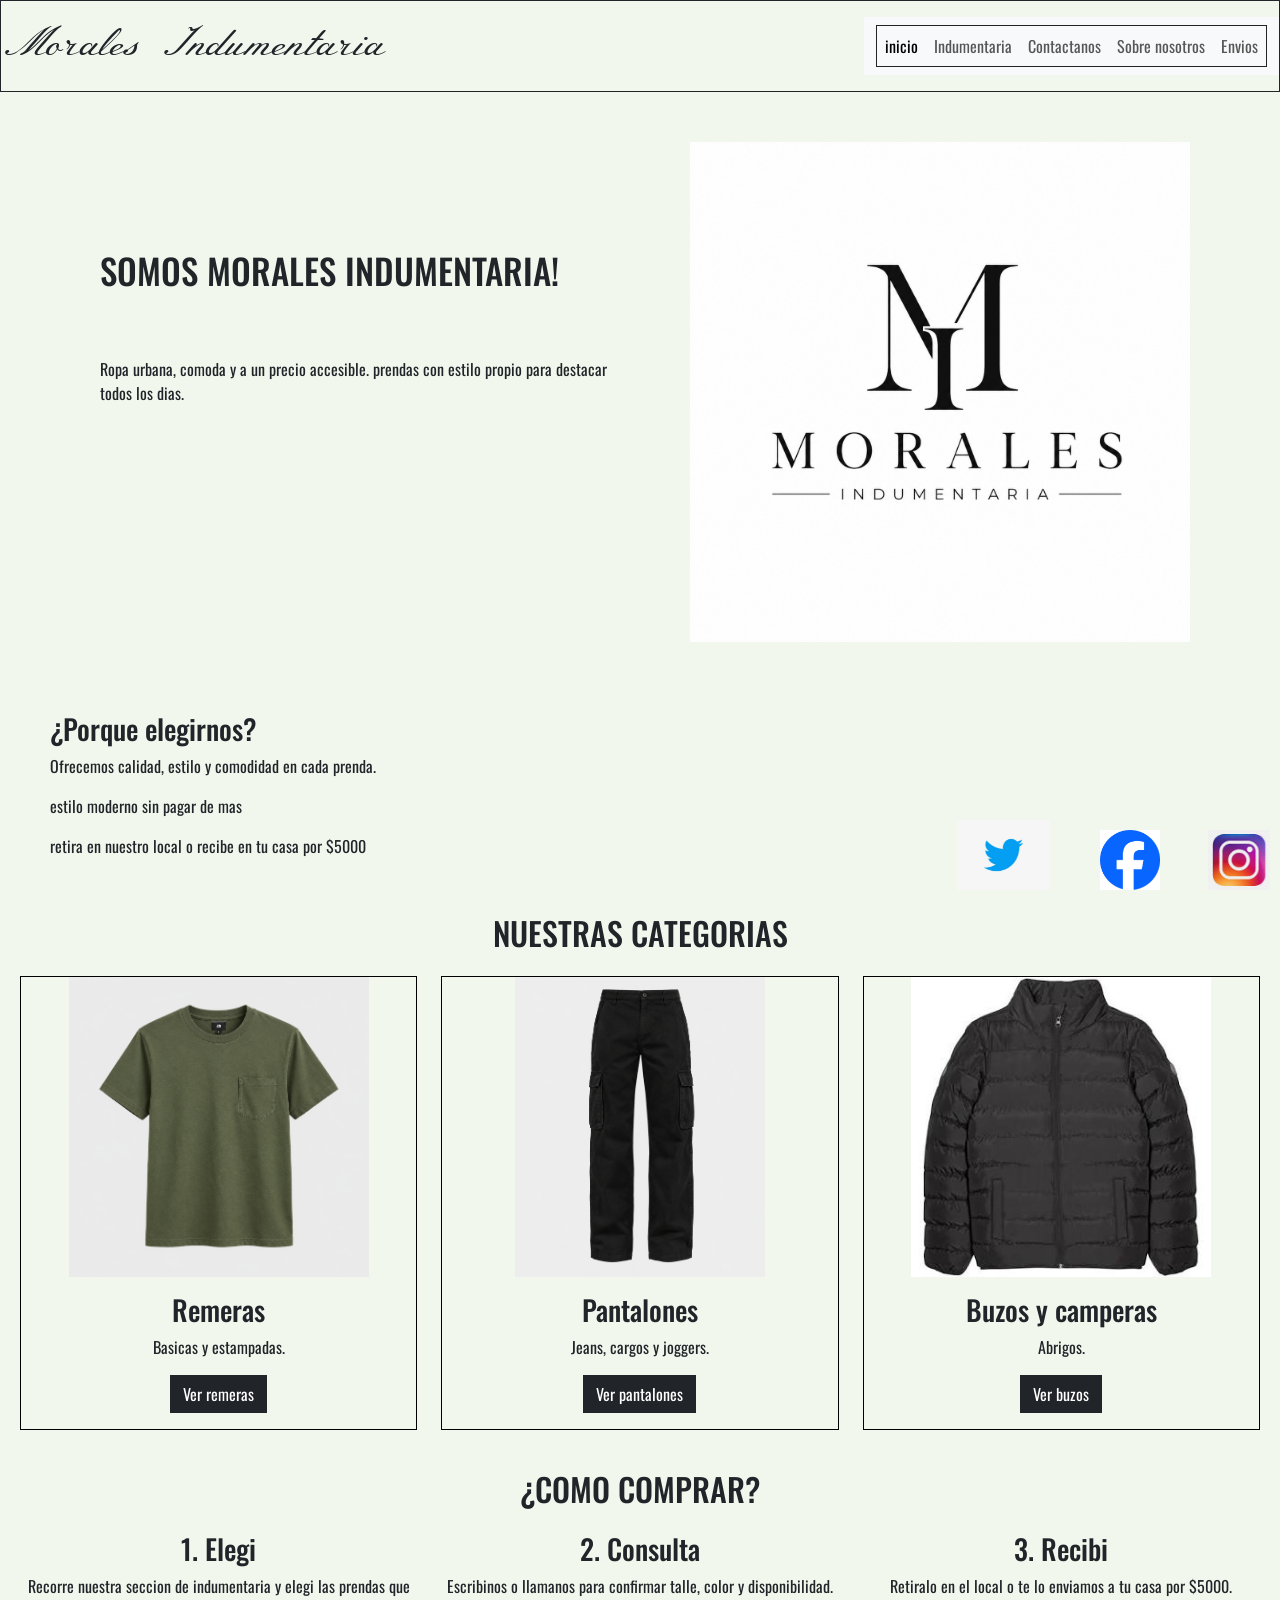
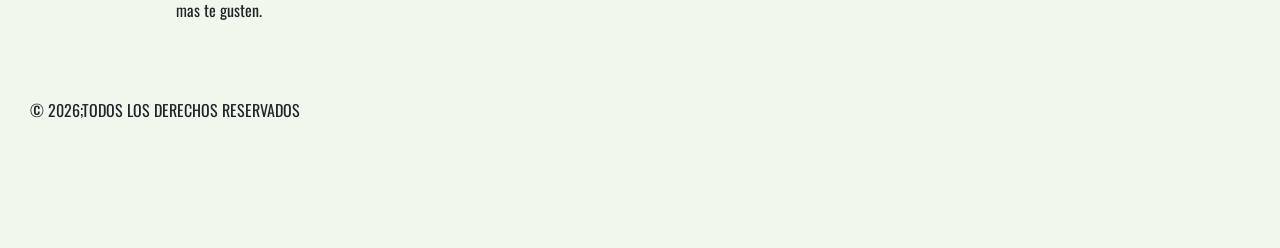
==== commit 7f8897f0: "corrijo entrega final y esperemos que este bien" ====
--- a/index.html
+++ b/index.html
@@ -1,90 +1,153 @@
-<!DOCTYPE html>
-<html lang="en">
-<head>
-    <meta charset="UTF-8">
-    <meta name="viewport" content="width=device-width, initial-scale=1.0">
-    <!--animate.css-->
-    <link rel="stylesheet" href="https://cdnjs.cloudflare.com/ajax/libs/animate.css/4.1.1/animate.min.css"/>
-    <!--BOOSTRAP-->
-    <link href="https://cdn.jsdelivr.net/npm/bootstrap@5.3.8/dist/css/bootstrap.min.css" rel="stylesheet" integrity="sha384-sRIl4kxILFvY47J16cr9ZwB07vP4J8+LH7qKQnuqkuIAvNWLzeN8tE5YBujZqJLB" crossorigin="anonymous">
-    <!--css-->
-    <link rel="stylesheet" href="style/style.css">
-    <!--seo-->
-    <meta name="description" content="Morales Indumentaria - Tu tienda de ropa en donde encontrarás las últimas tendencias de moda. Explora nuestra colección de indumentaria y descubre prendas únicas para tu estilo.">
-    <meta name="keywords" content="Morales Indumentaria, ropa, moda, tienda de ropa, indumentaria">
-    <meta name="author" content=" Tiziano Morales">
-    <meta name="url" content="https://github.com/tizianomorales06/Morales.Indumentaria">
-    <title>Morales Indumentaria / Inicio</title>
-    <link rel="icon" href="./assets/LOGO/logo.png" type="image/x-icon">
-
-    <!--open graph-->
-    <meta property="og:title" content="Morales Indumentaria - Tu tienda de ropa en donde encontrarás las últimas tendencias de moda. Explora nuestra colección de indumentaria y descubre prendas únicas para tu estilo.">
-    <meta property="og:description" content="Morales Indumentaria - Tu tienda de ropa en donde encontrarás las últimas tendencias de moda. Explora nuestra colección de indumentaria y descubre prendas únicas para tu estilo.">
-    <meta property="og:image" content="./assets/LOGO/logo.png">
-    <meta property="og:url" content="https://github.com/tizianomorales06/Morales.Indumentaria">
-    <meta property="og:type" content="website">
-    <meta property="og:site_name" content="Morales Indumentaria">
-    <meta property="og:locale" content="es_ES">
-
-    
-</head>
-<body>
-    <header>
-        <h1 class="animate__animated animate__fadeInUp">Morales Indumentaria</h1>
-       
-            <nav class="navbar navbar-expand-lg bg-body-tertiary">
-  <div class="container-fluid">
-
-    <button class="navbar-toggler" type="button" data-bs-toggle="collapse" data-bs-target="#navbarNav" aria-controls="navbarNav" aria-expanded="false" aria-label="Toggle navigation">
-      <span class="navbar-toggler-icon"></span>
-    </button>
-    <div class="collapse navbar-collapse" id="navbarNav">
-      <ul class="navbar-nav">
-        <li class="nav-item">
-          <a class="nav-link active" aria-current="page" href="./index.html">inicio</a>
-        </li>
-        <li class="nav-item">
-          <a class="nav-link" href="./pages/indumentaria.html">Indumentaria</a>
-        </li>
-        <li class="nav-item">
-          <a class="nav-link" href="./pages/contacto.html">Contactanos</a>
-        </li>
-        <li class="nav-item">
-          <a class="nav-link" href="./pages/nosotros.html">Sobre nosotros</a>
-        </li>
-        <li class="nav-item">
-          <a class="nav-link" href="./pages/envios.html">Envios</a>
-        </li>
-      </ul>
-    </div>
-  </div>
-</nav>
-        
-    </header>
-    <main>
-        <section class="container">
-            <article>
-                <h2 class="somos">Somos Morales Indumentaria!</h2>
-            </article>
-        </section>
-    </main>
-    <footer>
-        <section>
-            <a href="https://www.instagram.com/" title="Morales Indumentaria / instagram" target="_blank" aria-label="instagram">
-            <img class="instagram" src="./assets/LOGO/logo de ig.jfif" alt="foto del logo de instagram">
-            </a>
-            <a href="https://www.facebook.com/?locale=es_LA" title="Morales Indumentaria / facebook" target="_blank" aria-label="facebook">
-                <img class="facebook" src="./assets/LOGO/logo de facebook.png" alt="logo de facebook">
-                </a>
-                <a href="https://x.com/?lang=es" title="Morales Indumentaria / twitter" target="_blank" aria-label="twitter">
-                    <img class="twitter" src="./assets/LOGO/logo twitter.jfif" alt="logo de twitter">
-                    </a>
-                    <p class="copyright">&copy 2026;<span id="year"></span>TODOS LOS DERECHOS RESERVADOS</p>
-        
-        </section>
-        
-    </footer>
-    <!-- Scripts de Bootstrap -->
-     <script src="https://cdn.jsdelivr.net/npm/bootstrap@5.3.8/dist/js/bootstrap.bundle.min.js" integrity="sha384-FKyoEForCGlyvwx9Hj09JcYn3nv7wiPVlz7YYwJrWVcXK/BmnVDxM+D2scQbITxI" crossorigin="anonymous"></script>
-</body>
+<!DOCTYPE html>
+<html lang="en">
+<head>
+    <meta charset="UTF-8">
+    <meta name="viewport" content="width=device-width, initial-scale=1.0">
+    <!--animate.css-->
+    <link rel="stylesheet" href="https://cdnjs.cloudflare.com/ajax/libs/animate.css/4.1.1/animate.min.css"/>
+    <!--BOOSTRAP-->
+    <link href="https://cdn.jsdelivr.net/npm/bootstrap@5.3.8/dist/css/bootstrap.min.css" rel="stylesheet" integrity="sha384-sRIl4kxILFvY47J16cr9ZwB07vP4J8+LH7qKQnuqkuIAvNWLzeN8tE5YBujZqJLB" crossorigin="anonymous">
+    <!--css-->
+    <link rel="stylesheet" href="style/style.css">
+    <!--seo-->
+    <meta name="description" content="Morales Indumentaria - Tu tienda de ropa en donde encontrarás las últimas tendencias de moda. Explora nuestra colección de indumentaria y descubre prendas únicas para tu estilo.">
+    <meta name="keywords" content="Morales Indumentaria, ropa, moda, tienda de ropa, indumentaria">
+    <meta name="author" content=" Tiziano Morales">
+    <meta name="url" content="https://github.com/tizianomorales06/Morales.Indumentaria">
+    <title>Morales Indumentaria / Inicio</title>
+    <link rel="icon" href="./assets/LOGO/logo.png" type="image/x-icon">
+
+    <!--open graph-->
+    <meta property="og:title" content="Morales Indumentaria - Tu tienda de ropa en donde encontrarás las últimas tendencias de moda. Explora nuestra colección de indumentaria y descubre prendas únicas para tu estilo.">
+    <meta property="og:description" content="Morales Indumentaria - Tu tienda de ropa en donde encontrarás las últimas tendencias de moda. Explora nuestra colección de indumentaria y descubre prendas únicas para tu estilo.">
+    <meta property="og:image" content="./assets/LOGO/logo.png">
+    <meta property="og:url" content="https://github.com/tizianomorales06/Morales.Indumentaria">
+    <meta property="og:type" content="website">
+    <meta property="og:site_name" content="Morales Indumentaria">
+    <meta property="og:locale" content="es_ES">
+
+    
+</head>
+<body>
+    <header>
+        <h1 class="animate__animated animate__fadeInUp">Morales Indumentaria</h1>
+       
+            <nav class="navbar navbar-expand-lg bg-body-tertiary">
+  <div class="container-fluid">
+
+    <button class="navbar-toggler" type="button" data-bs-toggle="collapse" data-bs-target="#navbarNav" aria-controls="navbarNav" aria-expanded="false" aria-label="Toggle navigation">
+      <span class="navbar-toggler-icon"></span>
+    </button>
+    <div class="collapse navbar-collapse" id="navbarNav">
+      <ul class="navbar-nav">
+        <li class="nav-item">
+          <a class="nav-link active" aria-current="page" href="./index.html">inicio</a>
+        </li>
+        <li class="nav-item">
+          <a class="nav-link" href="./pages/indumentaria.html">Indumentaria</a>
+        </li>
+        <li class="nav-item">
+          <a class="nav-link" href="./pages/contacto.html">Contactanos</a>
+        </li>
+        <li class="nav-item">
+          <a class="nav-link" href="./pages/nosotros.html">Sobre nosotros</a>
+        </li>
+        <li class="nav-item">
+          <a class="nav-link" href="./pages/envios.html">Envios</a>
+        </li>
+      </ul>
+    </div>
+  </div>
+</nav>
+        
+    </header>
+    <main>
+        <section class="container">
+            <article>
+                <h2 class="somos">Somos Morales Indumentaria!</h2>
+                <p>Ropa urbana, comoda y a un precio accesible.
+                  prendas con estilo propio para destacar todos los dias.
+                </p>
+            </article>
+        </section>
+        <section class="elegirnos">
+            <article>
+              <h3>¿Porque elegirnos?</h3>
+              <p>Ofrecemos calidad, estilo y comodidad en cada prenda.</p>
+              <p>estilo moderno sin pagar de mas</p>
+              <p>retira en nuestro local o recibe en tu casa por $5000</p>
+            </article>
+        </section>
+        <section>
+            <h2 class="text-center mb-4">Nuestras categorias</h2>
+            <div class="row g-4">
+                <article class="col-md-4">
+                    <div class="card h-100 text-center">
+                        <img src="./assets/remera3.png" class="card-img-top" alt="remera verde">
+                        <div class="card-body">
+                            <h3 class="card-title">Remeras</h3>
+                            <p class="card-text">Basicas y estampadas.</p>
+                            <a href="./pages/indumentaria.html" class="btn btn-dark">Ver remeras</a>
+                        </div>
+                    </div>
+                </article>
+                <article class="col-md-4">
+                    <div class="card h-100 text-center">
+                        <img src="./assets/pantalon1.png" class="card-img-top" alt="pantalon negro">
+                        <div class="card-body">
+                            <h3 class="card-title">Pantalones</h3>
+                            <p class="card-text">Jeans, cargos y joggers.</p>
+                            <a href="./pages/indumentaria.html" class="btn btn-dark">Ver pantalones</a>
+                        </div>
+                    </div>
+                </article>
+                <article class="col-md-4">
+                    <div class="card h-100 text-center">
+                        <img src="./assets/LOGO/campera1.jfif" class="card-img-top" alt="campera negra">
+                        <div class="card-body">
+                            <h3 class="card-title">Buzos y camperas</h3>
+                            <p class="card-text">Abrigos.</p>
+                            <a href="./pages/indumentaria.html" class="btn btn-dark">Ver buzos</a>
+                        </div>
+                    </div>
+                </article>
+            </div>
+        </section>
+        <section>
+            <h2 class="text-center mb-4">¿Como comprar?</h2>
+            <div class="row g-4 text-center">
+                <article class="col-md-4">
+                    <h3>1. Elegi</h3>
+                    <p>Recorre nuestra seccion de indumentaria y elegi las prendas que mas te gusten.</p>
+                </article>
+                <article class="col-md-4">
+                    <h3>2. Consulta</h3>
+                    <p>Escribinos o llamanos para confirmar talle, color y disponibilidad.</p>
+                </article>
+                <article class="col-md-4">
+                    <h3>3. Recibi</h3>
+                    <p>Retiralo en el local o te lo enviamos a tu casa por $5000.</p>
+                </article>
+            </div>
+        </section>
+    </main>
+    <footer>
+        <section>
+            <a href="https://www.instagram.com/" title="Morales Indumentaria / instagram" target="_blank" aria-label="instagram">
+            <img class="instagram" src="./assets/LOGO/logo de ig.jfif" alt="foto del logo de instagram">
+            </a>
+            <a href="https://www.facebook.com/?locale=es_LA" title="Morales Indumentaria / facebook" target="_blank" aria-label="facebook">
+                <img class="facebook" src="./assets/LOGO/logo de facebook.png" alt="logo de facebook">
+                </a>
+                <a href="https://x.com/?lang=es" title="Morales Indumentaria / twitter" target="_blank" aria-label="twitter">
+                    <img class="twitter" src="./assets/LOGO/logo twitter.jfif" alt="logo de twitter">
+                    </a>
+                    <p class="copyright">&copy 2026;<span id="year"></span>TODOS LOS DERECHOS RESERVADOS</p>
+        
+        </section>
+        
+    </footer>
+    <!-- Scripts de Bootstrap -->
+     <script src="https://cdn.jsdelivr.net/npm/bootstrap@5.3.8/dist/js/bootstrap.bundle.min.js" integrity="sha384-FKyoEForCGlyvwx9Hj09JcYn3nv7wiPVlz7YYwJrWVcXK/BmnVDxM+D2scQbITxI" crossorigin="anonymous"></script>
+</body>
 </html>
--- a/style/style.css
+++ b/style/style.css
@@ -1,12 +1,16 @@
-@charset "UTF-8";
 /*--TIPOGRAFIAS--*/
 @import url("https://fonts.googleapis.com/css2?family=Oswald:wght@200..700&display=swap");
 /*  font-family: "Oswald", sans-serif;*/
 @import url("https://fonts.googleapis.com/css2?family=Meie+Script&display=swap");
-/*font-family: "Meie Script", cursive;*/
 * {
   margin: 0;
   padding: 0;
+}
+
+/*font-family: "Meie Script", cursive;*/
+.grupo-fondo:hover {
+  transform: scale(1.05);
+  transition: transform 0.3s ease-in-out;
 }
 
 body {
@@ -34,30 +38,29 @@
 section {
   padding: 20px;
 }
-section .somos {
-  height: 100px;
-  font-size: 35px;
-}
-@media (min-width: 502px) and (max-width: 1024px) {
-  section .somos {
-    font-size: 30px;
-  }
-}
-@media (min-width: 300px) and (max-width: 500px) {
-  section .somos {
-    font-size: 25px;
-  }
-}
-
-.grupo-fondo:hover {
-  transform: scale(1.05);
-  transition: transform 0.3s ease-in-out;
+
+main h2 {
+  font-size: 2rem;
+  text-transform: uppercase;
+}
+@media (min-width: 502px) and (max-width: 1024px) {
+  main h2 {
+    font-size: 1.6rem;
+  }
+}
+@media (min-width: 300px) and (max-width: 500px) {
+  main h2 {
+    font-size: 1.3rem;
+  }
 }
 
 header {
   display: flex;
+  flex-direction: row;
+  flex-wrap: nowrap;
   justify-content: space-between;
   align-items: center;
+  gap: 0;
   border: 1px solid;
 }
 @media (min-width: 300px) and (max-width: 500px) {
@@ -66,20 +69,20 @@
     border: none;
   }
 }
-header h1, header .h1 {
+header h1 {
   font-family: "Meie Script", cursive;
   font-size: 2.5rem;
   margin: 20px 0;
   height: 50px;
 }
 @media (min-width: 502px) and (max-width: 1024px) {
-  header h1, header .h1 {
+  header h1 {
     font-size: 30px;
     text-align: center;
   }
 }
 @media (min-width: 300px) and (max-width: 500px) {
-  header h1, header .h1 {
+  header h1 {
     font-size: 25px;
     text-align: center;
   }
@@ -91,8 +94,11 @@
 nav ul {
   list-style: none;
   display: flex;
+  flex-direction: row;
+  flex-wrap: nowrap;
   justify-content: space-between;
   align-items: center;
+  gap: 0;
   border: 1px solid;
 }
 nav ul a {
@@ -175,16 +181,55 @@
   }
 }
 
-.copyright {
-  position: absolute;
-  bottom: 10px;
-  left: 10px;
-  font-size: 12px;
-}
-
-section {
-  padding: 20px;
-}
+footer {
+  padding: 20px 10px 90px;
+}
+
+.card {
+  background-color: #F1F7ED;
+  border: 1px solid #000000;
+  border-radius: 0;
+  transition: transform 0.3s ease-in-out;
+}
+.card:hover {
+  transform: scale(1.03);
+}
+.card .card-img-top {
+  height: 300px;
+  object-fit: contain;
+}
+@media (min-width: 300px) and (max-width: 500px) {
+  .card .card-img-top {
+    height: 200px;
+  }
+}
+
+.btn-dark {
+  border-radius: 0;
+}
+
+.table th {
+  text-transform: uppercase;
+}
+
+.accordion .accordion-button {
+  font-family: "Oswald", sans-serif;
+}
+.accordion .accordion-button:not(.collapsed)::after {
+  filter: invert(1);
+}
+
+.form-control {
+  background-color: #F1F7ED;
+  border: 1px solid #000000;
+  border-radius: 0;
+}
+.form-control:focus {
+  background-color: #F1F7ED;
+  border-color: #000000;
+  box-shadow: none;
+}
+
 section .somos {
   height: 100px;
   font-size: 35px;
@@ -199,8 +244,9 @@
     font-size: 25px;
   }
 }
-section .container {
-  background-image: url(../assets/logo.png);
+
+.container {
+  background-image: url(../assets/LOGO/logo.png);
   background-repeat: no-repeat;
   background-position: center right;
   background-size: contain;
@@ -215,17 +261,50 @@
   grid-template-areas: "title" "img";
 }
 @media (min-width: 502px) and (max-width: 1024px) {
-  section .container {
+  .container {
     padding: 20px;
   }
 }
 @media (min-width: 300px) and (max-width: 500px) {
-  section .container {
+  .container {
     display: flex;
     flex-direction: column;
+    flex-wrap: nowrap;
     justify-content: flex-start;
-    align-content: center right;
+    align-items: flex-start;
     gap: 20px;
+    height: auto;
+    padding: 20px;
+    margin: 10px;
+    text-align: center;
+    background-image: none;
+  }
+}
+
+.elegirnos {
+  padding: 20px 50px;
+}
+@media (min-width: 502px) and (max-width: 1024px) {
+  .elegirnos {
+    padding: 20px;
+  }
+}
+@media (min-width: 300px) and (max-width: 500px) {
+  .elegirnos {
+    padding: 10px;
+    text-align: center;
+  }
+  .elegirnos h3 {
+    font-size: 1.3rem;
+  }
+}
+
+.logo {
+  height: 200px;
+}
+@media (min-width: 300px) and (max-width: 500px) {
+  .logo {
+    height: 120px;
   }
 }
 
@@ -342,8 +421,8 @@
   background-image: url(../assets/LOGO/equipo\ logo.png);
   background-repeat: no-repeat;
   background-position: center right;
-  background-size: contain;
-  height: 500px;
+  background-size: 45% auto;
+  min-height: 500px;
   /*display: flex;
   align-items: flex-start;
   padding: 50px;*/
@@ -355,7 +434,7 @@
 }
 @media (min-width: 502px) and (max-width: 1024px) {
   .grupo-fondo {
-    height: 230px;
+    min-height: 230px;
   }
 }
 @media (min-width: 300px) and (max-width: 500px) {
@@ -367,12291 +446,4 @@
   }
 }
 
-/*!
- * Bootstrap  v5.3.8 (https://getbootstrap.com/)
- * Copyright 2011-2025 The Bootstrap Authors
- * Licensed under MIT (https://github.com/twbs/bootstrap/blob/main/LICENSE)
- */
-:root,
-[data-bs-theme=light] {
-  --bs-blue: #0d6efd;
-  --bs-indigo: #6610f2;
-  --bs-purple: #6f42c1;
-  --bs-pink: #d63384;
-  --bs-red: #dc3545;
-  --bs-orange: #fd7e14;
-  --bs-yellow: #ffc107;
-  --bs-green: #198754;
-  --bs-teal: #20c997;
-  --bs-cyan: #0dcaf0;
-  --bs-black: #000;
-  --bs-white: #fff;
-  --bs-gray: #6c757d;
-  --bs-gray-dark: #343a40;
-  --bs-gray-100: #f8f9fa;
-  --bs-gray-200: #e9ecef;
-  --bs-gray-300: #dee2e6;
-  --bs-gray-400: #ced4da;
-  --bs-gray-500: #adb5bd;
-  --bs-gray-600: #6c757d;
-  --bs-gray-700: #495057;
-  --bs-gray-800: #343a40;
-  --bs-gray-900: #212529;
-  --bs-primary: #0d6efd;
-  --bs-secondary: #6c757d;
-  --bs-success: #198754;
-  --bs-info: #0dcaf0;
-  --bs-warning: #ffc107;
-  --bs-danger: #dc3545;
-  --bs-light: #f8f9fa;
-  --bs-dark: #212529;
-  --bs-primary-rgb: 13, 110, 253;
-  --bs-secondary-rgb: 108, 117, 125;
-  --bs-success-rgb: 25, 135, 84;
-  --bs-info-rgb: 13, 202, 240;
-  --bs-warning-rgb: 255, 193, 7;
-  --bs-danger-rgb: 220, 53, 69;
-  --bs-light-rgb: 248, 249, 250;
-  --bs-dark-rgb: 33, 37, 41;
-  --bs-primary-text-emphasis: rgb(2.0392156863%, 17.2549019608%, 39.6862745098%);
-  --bs-secondary-text-emphasis: rgb(16.9411764706%, 18.3529411765%, 19.6078431373%);
-  --bs-success-text-emphasis: rgb(3.9215686275%, 21.1764705882%, 13.1764705882%);
-  --bs-info-text-emphasis: rgb(2.0392156863%, 31.6862745098%, 37.6470588235%);
-  --bs-warning-text-emphasis: rgb(40%, 30.2745098039%, 1.0980392157%);
-  --bs-danger-text-emphasis: rgb(34.5098039216%, 8.3137254902%, 10.8235294118%);
-  --bs-light-text-emphasis: #495057;
-  --bs-dark-text-emphasis: #495057;
-  --bs-primary-bg-subtle: rgb(81.0196078431%, 88.6274509804%, 99.8431372549%);
-  --bs-secondary-bg-subtle: rgb(88.4705882353%, 89.1764705882%, 89.8039215686%);
-  --bs-success-bg-subtle: rgb(81.9607843137%, 90.5882352941%, 86.5882352941%);
-  --bs-info-bg-subtle: rgb(81.0196078431%, 95.8431372549%, 98.8235294118%);
-  --bs-warning-bg-subtle: rgb(100%, 95.137254902%, 80.5490196078%);
-  --bs-danger-bg-subtle: rgb(97.2549019608%, 84.1568627451%, 85.4117647059%);
-  --bs-light-bg-subtle: rgb(98.6274509804%, 98.8235294118%, 99.0196078431%);
-  --bs-dark-bg-subtle: #ced4da;
-  --bs-primary-border-subtle: rgb(62.0392156863%, 77.2549019608%, 99.6862745098%);
-  --bs-secondary-border-subtle: rgb(76.9411764706%, 78.3529411765%, 79.6078431373%);
-  --bs-success-border-subtle: rgb(63.9215686275%, 81.1764705882%, 73.1764705882%);
-  --bs-info-border-subtle: rgb(62.0392156863%, 91.6862745098%, 97.6470588235%);
-  --bs-warning-border-subtle: rgb(100%, 90.2745098039%, 61.0980392157%);
-  --bs-danger-border-subtle: rgb(94.5098039216%, 68.3137254902%, 70.8235294118%);
-  --bs-light-border-subtle: #e9ecef;
-  --bs-dark-border-subtle: #adb5bd;
-  --bs-white-rgb: 255, 255, 255;
-  --bs-black-rgb: 0, 0, 0;
-  --bs-font-sans-serif: system-ui, -apple-system, "Segoe UI", Roboto, "Helvetica Neue", "Noto Sans", "Liberation Sans", Arial, sans-serif, "Apple Color Emoji", "Segoe UI Emoji", "Segoe UI Symbol", "Noto Color Emoji";
-  --bs-font-monospace: SFMono-Regular, Menlo, Monaco, Consolas, "Liberation Mono", "Courier New", monospace;
-  --bs-gradient: linear-gradient(180deg, rgba(255, 255, 255, 0.15), rgba(255, 255, 255, 0));
-  --bs-body-font-family: var(--bs-font-sans-serif);
-  --bs-body-font-size: 1rem;
-  --bs-body-font-weight: 400;
-  --bs-body-line-height: 1.5;
-  --bs-body-color: #212529;
-  --bs-body-color-rgb: 33, 37, 41;
-  --bs-body-bg: #fff;
-  --bs-body-bg-rgb: 255, 255, 255;
-  --bs-emphasis-color: #000;
-  --bs-emphasis-color-rgb: 0, 0, 0;
-  --bs-secondary-color: rgba(33, 37, 41, 0.75);
-  --bs-secondary-color-rgb: 33, 37, 41;
-  --bs-secondary-bg: #e9ecef;
-  --bs-secondary-bg-rgb: 233, 236, 239;
-  --bs-tertiary-color: rgba(33, 37, 41, 0.5);
-  --bs-tertiary-color-rgb: 33, 37, 41;
-  --bs-tertiary-bg: #f8f9fa;
-  --bs-tertiary-bg-rgb: 248, 249, 250;
-  --bs-heading-color: inherit;
-  --bs-link-color: #0d6efd;
-  --bs-link-color-rgb: 13, 110, 253;
-  --bs-link-decoration: underline;
-  --bs-link-hover-color: rgb(4.0784313725%, 34.5098039216%, 79.3725490196%);
-  --bs-link-hover-color-rgb: 10, 88, 202;
-  --bs-code-color: #d63384;
-  --bs-highlight-color: #212529;
-  --bs-highlight-bg: rgb(100%, 95.137254902%, 80.5490196078%);
-  --bs-border-width: 1px;
-  --bs-border-style: solid;
-  --bs-border-color: #dee2e6;
-  --bs-border-color-translucent: rgba(0, 0, 0, 0.175);
-  --bs-border-radius: 0.375rem;
-  --bs-border-radius-sm: 0.25rem;
-  --bs-border-radius-lg: 0.5rem;
-  --bs-border-radius-xl: 1rem;
-  --bs-border-radius-xxl: 2rem;
-  --bs-border-radius-2xl: var(--bs-border-radius-xxl);
-  --bs-border-radius-pill: 50rem;
-  --bs-box-shadow: 0 0.5rem 1rem rgba(0, 0, 0, 0.15);
-  --bs-box-shadow-sm: 0 0.125rem 0.25rem rgba(0, 0, 0, 0.075);
-  --bs-box-shadow-lg: 0 1rem 3rem rgba(0, 0, 0, 0.175);
-  --bs-box-shadow-inset: inset 0 1px 2px rgba(0, 0, 0, 0.075);
-  --bs-focus-ring-width: 0.25rem;
-  --bs-focus-ring-opacity: 0.25;
-  --bs-focus-ring-color: rgba(13, 110, 253, 0.25);
-  --bs-form-valid-color: #198754;
-  --bs-form-valid-border-color: #198754;
-  --bs-form-invalid-color: #dc3545;
-  --bs-form-invalid-border-color: #dc3545;
-}
-
-[data-bs-theme=dark] {
-  color-scheme: dark;
-  --bs-body-color: #dee2e6;
-  --bs-body-color-rgb: 222, 226, 230;
-  --bs-body-bg: #212529;
-  --bs-body-bg-rgb: 33, 37, 41;
-  --bs-emphasis-color: #fff;
-  --bs-emphasis-color-rgb: 255, 255, 255;
-  --bs-secondary-color: rgba(222, 226, 230, 0.75);
-  --bs-secondary-color-rgb: 222, 226, 230;
-  --bs-secondary-bg: #343a40;
-  --bs-secondary-bg-rgb: 52, 58, 64;
-  --bs-tertiary-color: rgba(222, 226, 230, 0.5);
-  --bs-tertiary-color-rgb: 222, 226, 230;
-  --bs-tertiary-bg: rgb(16.6666666667%, 18.6274509804%, 20.5882352941%);
-  --bs-tertiary-bg-rgb: 43, 48, 53;
-  --bs-primary-text-emphasis: rgb(43.0588235294%, 65.8823529412%, 99.5294117647%);
-  --bs-secondary-text-emphasis: rgb(65.4117647059%, 67.5294117647%, 69.4117647059%);
-  --bs-success-text-emphasis: rgb(45.8823529412%, 71.7647058824%, 59.7647058824%);
-  --bs-info-text-emphasis: rgb(43.0588235294%, 87.5294117647%, 96.4705882353%);
-  --bs-warning-text-emphasis: rgb(100%, 85.4117647059%, 41.6470588235%);
-  --bs-danger-text-emphasis: rgb(91.7647058824%, 52.4705882353%, 56.2352941176%);
-  --bs-light-text-emphasis: #f8f9fa;
-  --bs-dark-text-emphasis: #dee2e6;
-  --bs-primary-bg-subtle: rgb(1.0196078431%, 8.6274509804%, 19.8431372549%);
-  --bs-secondary-bg-subtle: rgb(8.4705882353%, 9.1764705882%, 9.8039215686%);
-  --bs-success-bg-subtle: rgb(1.9607843137%, 10.5882352941%, 6.5882352941%);
-  --bs-info-bg-subtle: rgb(1.0196078431%, 15.8431372549%, 18.8235294118%);
-  --bs-warning-bg-subtle: rgb(20%, 15.137254902%, 0.5490196078%);
-  --bs-danger-bg-subtle: rgb(17.2549019608%, 4.1568627451%, 5.4117647059%);
-  --bs-light-bg-subtle: #343a40;
-  --bs-dark-bg-subtle: #1a1d20;
-  --bs-primary-border-subtle: rgb(3.0588235294%, 25.8823529412%, 59.5294117647%);
-  --bs-secondary-border-subtle: rgb(25.4117647059%, 27.5294117647%, 29.4117647059%);
-  --bs-success-border-subtle: rgb(5.8823529412%, 31.7647058824%, 19.7647058824%);
-  --bs-info-border-subtle: rgb(3.0588235294%, 47.5294117647%, 56.4705882353%);
-  --bs-warning-border-subtle: rgb(60%, 45.4117647059%, 1.6470588235%);
-  --bs-danger-border-subtle: rgb(51.7647058824%, 12.4705882353%, 16.2352941176%);
-  --bs-light-border-subtle: #495057;
-  --bs-dark-border-subtle: #343a40;
-  --bs-heading-color: inherit;
-  --bs-link-color: rgb(43.0588235294%, 65.8823529412%, 99.5294117647%);
-  --bs-link-hover-color: rgb(54.4470588235%, 72.7058823529%, 99.6235294118%);
-  --bs-link-color-rgb: 110, 168, 254;
-  --bs-link-hover-color-rgb: 139, 185, 254;
-  --bs-code-color: rgb(90.3529411765%, 52%, 71.0588235294%);
-  --bs-highlight-color: #dee2e6;
-  --bs-highlight-bg: rgb(40%, 30.2745098039%, 1.0980392157%);
-  --bs-border-color: #495057;
-  --bs-border-color-translucent: rgba(255, 255, 255, 0.15);
-  --bs-form-valid-color: rgb(45.8823529412%, 71.7647058824%, 59.7647058824%);
-  --bs-form-valid-border-color: rgb(45.8823529412%, 71.7647058824%, 59.7647058824%);
-  --bs-form-invalid-color: rgb(91.7647058824%, 52.4705882353%, 56.2352941176%);
-  --bs-form-invalid-border-color: rgb(91.7647058824%, 52.4705882353%, 56.2352941176%);
-}
-
-*,
-*::before,
-*::after {
-  box-sizing: border-box;
-}
-
-@media (prefers-reduced-motion: no-preference) {
-  :root {
-    scroll-behavior: smooth;
-  }
-}
-
-body {
-  margin: 0;
-  font-family: var(--bs-body-font-family);
-  font-size: var(--bs-body-font-size);
-  font-weight: var(--bs-body-font-weight);
-  line-height: var(--bs-body-line-height);
-  color: var(--bs-body-color);
-  text-align: var(--bs-body-text-align);
-  background-color: var(--bs-body-bg);
-  -webkit-text-size-adjust: 100%;
-  -webkit-tap-highlight-color: rgba(0, 0, 0, 0);
-}
-
-hr {
-  margin: 1rem 0;
-  color: inherit;
-  border: 0;
-  border-top: var(--bs-border-width) solid;
-  opacity: 0.25;
-}
-
-h6, .h6, h5, .h5, h4, .h4, h3, .h3, h2, .h2, h1, .h1 {
-  margin-top: 0;
-  margin-bottom: 0.5rem;
-  font-weight: 500;
-  line-height: 1.2;
-  color: var(--bs-heading-color);
-}
-
-h1, .h1 {
-  font-size: calc(1.375rem + 1.5vw);
-}
-@media (min-width: 1200px) {
-  h1, .h1 {
-    font-size: 2.5rem;
-  }
-}
-
-h2, .h2 {
-  font-size: calc(1.325rem + 0.9vw);
-}
-@media (min-width: 1200px) {
-  h2, .h2 {
-    font-size: 2rem;
-  }
-}
-
-h3, .h3 {
-  font-size: calc(1.3rem + 0.6vw);
-}
-@media (min-width: 1200px) {
-  h3, .h3 {
-    font-size: 1.75rem;
-  }
-}
-
-h4, .h4 {
-  font-size: calc(1.275rem + 0.3vw);
-}
-@media (min-width: 1200px) {
-  h4, .h4 {
-    font-size: 1.5rem;
-  }
-}
-
-h5, .h5 {
-  font-size: 1.25rem;
-}
-
-h6, .h6 {
-  font-size: 1rem;
-}
-
-p {
-  margin-top: 0;
-  margin-bottom: 1rem;
-}
-
-abbr[title] {
-  text-decoration: underline dotted;
-  cursor: help;
-  text-decoration-skip-ink: none;
-}
-
-address {
-  margin-bottom: 1rem;
-  font-style: normal;
-  line-height: inherit;
-}
-
-ol,
-ul {
-  padding-left: 2rem;
-}
-
-ol,
-ul,
-dl {
-  margin-top: 0;
-  margin-bottom: 1rem;
-}
-
-ol ol,
-ul ul,
-ol ul,
-ul ol {
-  margin-bottom: 0;
-}
-
-dt {
-  font-weight: 700;
-}
-
-dd {
-  margin-bottom: 0.5rem;
-  margin-left: 0;
-}
-
-blockquote {
-  margin: 0 0 1rem;
-}
-
-b,
-strong {
-  font-weight: bolder;
-}
-
-small, .small {
-  font-size: 0.875em;
-}
-
-mark, .mark {
-  padding: 0.1875em;
-  color: var(--bs-highlight-color);
-  background-color: var(--bs-highlight-bg);
-}
-
-sub,
-sup {
-  position: relative;
-  font-size: 0.75em;
-  line-height: 0;
-  vertical-align: baseline;
-}
-
-sub {
-  bottom: -0.25em;
-}
-
-sup {
-  top: -0.5em;
-}
-
-a {
-  color: rgba(var(--bs-link-color-rgb), var(--bs-link-opacity, 1));
-  text-decoration: underline;
-}
-a:hover {
-  --bs-link-color-rgb: var(--bs-link-hover-color-rgb);
-}
-
-a:not([href]):not([class]), a:not([href]):not([class]):hover {
-  color: inherit;
-  text-decoration: none;
-}
-
-pre,
-code,
-kbd,
-samp {
-  font-family: var(--bs-font-monospace);
-  font-size: 1em;
-}
-
-pre {
-  display: block;
-  margin-top: 0;
-  margin-bottom: 1rem;
-  overflow: auto;
-  font-size: 0.875em;
-}
-pre code {
-  font-size: inherit;
-  color: inherit;
-  word-break: normal;
-}
-
-code {
-  font-size: 0.875em;
-  color: var(--bs-code-color);
-  word-wrap: break-word;
-}
-a > code {
-  color: inherit;
-}
-
-kbd {
-  padding: 0.1875rem 0.375rem;
-  font-size: 0.875em;
-  color: var(--bs-body-bg);
-  background-color: var(--bs-body-color);
-  border-radius: 0.25rem;
-}
-kbd kbd {
-  padding: 0;
-  font-size: 1em;
-}
-
-figure {
-  margin: 0 0 1rem;
-}
-
-img,
-svg {
-  vertical-align: middle;
-}
-
-table {
-  caption-side: bottom;
-  border-collapse: collapse;
-}
-
-caption {
-  padding-top: 0.5rem;
-  padding-bottom: 0.5rem;
-  color: var(--bs-secondary-color);
-  text-align: left;
-}
-
-th {
-  text-align: inherit;
-  text-align: -webkit-match-parent;
-}
-
-thead,
-tbody,
-tfoot,
-tr,
-td,
-th {
-  border-color: inherit;
-  border-style: solid;
-  border-width: 0;
-}
-
-label {
-  display: inline-block;
-}
-
-button {
-  border-radius: 0;
-}
-
-button:focus:not(:focus-visible) {
-  outline: 0;
-}
-
-input,
-button,
-select,
-optgroup,
-textarea {
-  margin: 0;
-  font-family: inherit;
-  font-size: inherit;
-  line-height: inherit;
-}
-
-button,
-select {
-  text-transform: none;
-}
-
-[role=button] {
-  cursor: pointer;
-}
-
-select {
-  word-wrap: normal;
-}
-select:disabled {
-  opacity: 1;
-}
-
-[list]:not([type=date]):not([type=datetime-local]):not([type=month]):not([type=week]):not([type=time])::-webkit-calendar-picker-indicator {
-  display: none !important;
-}
-
-button,
-[type=button],
-[type=reset],
-[type=submit] {
-  -webkit-appearance: button;
-}
-button:not(:disabled),
-[type=button]:not(:disabled),
-[type=reset]:not(:disabled),
-[type=submit]:not(:disabled) {
-  cursor: pointer;
-}
-
-::-moz-focus-inner {
-  padding: 0;
-  border-style: none;
-}
-
-textarea {
-  resize: vertical;
-}
-
-fieldset {
-  min-width: 0;
-  padding: 0;
-  margin: 0;
-  border: 0;
-}
-
-legend {
-  float: left;
-  width: 100%;
-  padding: 0;
-  margin-bottom: 0.5rem;
-  line-height: inherit;
-  font-size: calc(1.275rem + 0.3vw);
-}
-@media (min-width: 1200px) {
-  legend {
-    font-size: 1.5rem;
-  }
-}
-legend + * {
-  clear: left;
-}
-
-::-webkit-datetime-edit-fields-wrapper,
-::-webkit-datetime-edit-text,
-::-webkit-datetime-edit-minute,
-::-webkit-datetime-edit-hour-field,
-::-webkit-datetime-edit-day-field,
-::-webkit-datetime-edit-month-field,
-::-webkit-datetime-edit-year-field {
-  padding: 0;
-}
-
-::-webkit-inner-spin-button {
-  height: auto;
-}
-
-[type=search] {
-  -webkit-appearance: textfield;
-  outline-offset: -2px;
-}
-[type=search]::-webkit-search-cancel-button {
-  cursor: pointer;
-  filter: grayscale(1);
-}
-
-/* rtl:raw:
-[type="tel"],
-[type="url"],
-[type="email"],
-[type="number"] {
-  direction: ltr;
-}
-*/
-::-webkit-search-decoration {
-  -webkit-appearance: none;
-}
-
-::-webkit-color-swatch-wrapper {
-  padding: 0;
-}
-
-::file-selector-button {
-  font: inherit;
-  -webkit-appearance: button;
-}
-
-output {
-  display: inline-block;
-}
-
-iframe {
-  border: 0;
-}
-
-summary {
-  display: list-item;
-  cursor: pointer;
-}
-
-progress {
-  vertical-align: baseline;
-}
-
-[hidden] {
-  display: none !important;
-}
-
-.lead {
-  font-size: 1.25rem;
-  font-weight: 300;
-}
-
-.display-1 {
-  font-weight: 300;
-  line-height: 1.2;
-  font-size: calc(1.625rem + 4.5vw);
-}
-@media (min-width: 1200px) {
-  .display-1 {
-    font-size: 5rem;
-  }
-}
-
-.display-2 {
-  font-weight: 300;
-  line-height: 1.2;
-  font-size: calc(1.575rem + 3.9vw);
-}
-@media (min-width: 1200px) {
-  .display-2 {
-    font-size: 4.5rem;
-  }
-}
-
-.display-3 {
-  font-weight: 300;
-  line-height: 1.2;
-  font-size: calc(1.525rem + 3.3vw);
-}
-@media (min-width: 1200px) {
-  .display-3 {
-    font-size: 4rem;
-  }
-}
-
-.display-4 {
-  font-weight: 300;
-  line-height: 1.2;
-  font-size: calc(1.475rem + 2.7vw);
-}
-@media (min-width: 1200px) {
-  .display-4 {
-    font-size: 3.5rem;
-  }
-}
-
-.display-5 {
-  font-weight: 300;
-  line-height: 1.2;
-  font-size: calc(1.425rem + 2.1vw);
-}
-@media (min-width: 1200px) {
-  .display-5 {
-    font-size: 3rem;
-  }
-}
-
-.display-6 {
-  font-weight: 300;
-  line-height: 1.2;
-  font-size: calc(1.375rem + 1.5vw);
-}
-@media (min-width: 1200px) {
-  .display-6 {
-    font-size: 2.5rem;
-  }
-}
-
-.list-unstyled {
-  padding-left: 0;
-  list-style: none;
-}
-
-.list-inline {
-  padding-left: 0;
-  list-style: none;
-}
-
-.list-inline-item {
-  display: inline-block;
-}
-.list-inline-item:not(:last-child) {
-  margin-right: 0.5rem;
-}
-
-.initialism {
-  font-size: 0.875em;
-  text-transform: uppercase;
-}
-
-.blockquote {
-  margin-bottom: 1rem;
-  font-size: 1.25rem;
-}
-.blockquote > :last-child {
-  margin-bottom: 0;
-}
-
-.blockquote-footer {
-  margin-top: -1rem;
-  margin-bottom: 1rem;
-  font-size: 0.875em;
-  color: #6c757d;
-}
-.blockquote-footer::before {
-  content: "— ";
-}
-
-.img-fluid {
-  max-width: 100%;
-  height: auto;
-}
-
-.img-thumbnail {
-  padding: 0.25rem;
-  background-color: var(--bs-body-bg);
-  border: var(--bs-border-width) solid var(--bs-border-color);
-  border-radius: var(--bs-border-radius);
-  max-width: 100%;
-  height: auto;
-}
-
-.figure {
-  display: inline-block;
-}
-
-.figure-img {
-  margin-bottom: 0.5rem;
-  line-height: 1;
-}
-
-.figure-caption {
-  font-size: 0.875em;
-  color: var(--bs-secondary-color);
-}
-
-.container,
-.container-fluid,
-.container-xxl,
-.container-xl,
-.container-lg,
-.container-md,
-.container-sm {
-  --bs-gutter-x: 1.5rem;
-  --bs-gutter-y: 0;
-  width: 100%;
-  padding-right: calc(var(--bs-gutter-x) * 0.5);
-  padding-left: calc(var(--bs-gutter-x) * 0.5);
-  margin-right: auto;
-  margin-left: auto;
-}
-
-@media (min-width: 576px) {
-  .container-sm, .container {
-    max-width: 540px;
-  }
-}
-@media (min-width: 768px) {
-  .container-md, .container-sm, .container {
-    max-width: 720px;
-  }
-}
-@media (min-width: 992px) {
-  .container-lg, .container-md, .container-sm, .container {
-    max-width: 960px;
-  }
-}
-@media (min-width: 1200px) {
-  .container-xl, .container-lg, .container-md, .container-sm, .container {
-    max-width: 1140px;
-  }
-}
-@media (min-width: 1400px) {
-  .container-xxl, .container-xl, .container-lg, .container-md, .container-sm, .container {
-    max-width: 1320px;
-  }
-}
-:root {
-  --bs-breakpoint-xs: 0;
-  --bs-breakpoint-sm: 576px;
-  --bs-breakpoint-md: 768px;
-  --bs-breakpoint-lg: 992px;
-  --bs-breakpoint-xl: 1200px;
-  --bs-breakpoint-xxl: 1400px;
-}
-
-.row {
-  --bs-gutter-x: 1.5rem;
-  --bs-gutter-y: 0;
-  display: flex;
-  flex-wrap: wrap;
-  margin-top: calc(-1 * var(--bs-gutter-y));
-  margin-right: calc(-0.5 * var(--bs-gutter-x));
-  margin-left: calc(-0.5 * var(--bs-gutter-x));
-}
-.row > * {
-  flex-shrink: 0;
-  width: 100%;
-  max-width: 100%;
-  padding-right: calc(var(--bs-gutter-x) * 0.5);
-  padding-left: calc(var(--bs-gutter-x) * 0.5);
-  margin-top: var(--bs-gutter-y);
-}
-
-.col {
-  flex: 1 0 0;
-}
-
-.row-cols-auto > * {
-  flex: 0 0 auto;
-  width: auto;
-}
-
-.row-cols-1 > * {
-  flex: 0 0 auto;
-  width: 100%;
-}
-
-.row-cols-2 > * {
-  flex: 0 0 auto;
-  width: 50%;
-}
-
-.row-cols-3 > * {
-  flex: 0 0 auto;
-  width: 33.33333333%;
-}
-
-.row-cols-4 > * {
-  flex: 0 0 auto;
-  width: 25%;
-}
-
-.row-cols-5 > * {
-  flex: 0 0 auto;
-  width: 20%;
-}
-
-.row-cols-6 > * {
-  flex: 0 0 auto;
-  width: 16.66666667%;
-}
-
-.col-auto {
-  flex: 0 0 auto;
-  width: auto;
-}
-
-.col-1 {
-  flex: 0 0 auto;
-  width: 8.33333333%;
-}
-
-.col-2 {
-  flex: 0 0 auto;
-  width: 16.66666667%;
-}
-
-.col-3 {
-  flex: 0 0 auto;
-  width: 25%;
-}
-
-.col-4 {
-  flex: 0 0 auto;
-  width: 33.33333333%;
-}
-
-.col-5 {
-  flex: 0 0 auto;
-  width: 41.66666667%;
-}
-
-.col-6 {
-  flex: 0 0 auto;
-  width: 50%;
-}
-
-.col-7 {
-  flex: 0 0 auto;
-  width: 58.33333333%;
-}
-
-.col-8 {
-  flex: 0 0 auto;
-  width: 66.66666667%;
-}
-
-.col-9 {
-  flex: 0 0 auto;
-  width: 75%;
-}
-
-.col-10 {
-  flex: 0 0 auto;
-  width: 83.33333333%;
-}
-
-.col-11 {
-  flex: 0 0 auto;
-  width: 91.66666667%;
-}
-
-.col-12 {
-  flex: 0 0 auto;
-  width: 100%;
-}
-
-.offset-1 {
-  margin-left: 8.33333333%;
-}
-
-.offset-2 {
-  margin-left: 16.66666667%;
-}
-
-.offset-3 {
-  margin-left: 25%;
-}
-
-.offset-4 {
-  margin-left: 33.33333333%;
-}
-
-.offset-5 {
-  margin-left: 41.66666667%;
-}
-
-.offset-6 {
-  margin-left: 50%;
-}
-
-.offset-7 {
-  margin-left: 58.33333333%;
-}
-
-.offset-8 {
-  margin-left: 66.66666667%;
-}
-
-.offset-9 {
-  margin-left: 75%;
-}
-
-.offset-10 {
-  margin-left: 83.33333333%;
-}
-
-.offset-11 {
-  margin-left: 91.66666667%;
-}
-
-.g-0,
-.gx-0 {
-  --bs-gutter-x: 0;
-}
-
-.g-0,
-.gy-0 {
-  --bs-gutter-y: 0;
-}
-
-.g-1,
-.gx-1 {
-  --bs-gutter-x: 0.25rem;
-}
-
-.g-1,
-.gy-1 {
-  --bs-gutter-y: 0.25rem;
-}
-
-.g-2,
-.gx-2 {
-  --bs-gutter-x: 0.5rem;
-}
-
-.g-2,
-.gy-2 {
-  --bs-gutter-y: 0.5rem;
-}
-
-.g-3,
-.gx-3 {
-  --bs-gutter-x: 1rem;
-}
-
-.g-3,
-.gy-3 {
-  --bs-gutter-y: 1rem;
-}
-
-.g-4,
-.gx-4 {
-  --bs-gutter-x: 1.5rem;
-}
-
-.g-4,
-.gy-4 {
-  --bs-gutter-y: 1.5rem;
-}
-
-.g-5,
-.gx-5 {
-  --bs-gutter-x: 3rem;
-}
-
-.g-5,
-.gy-5 {
-  --bs-gutter-y: 3rem;
-}
-
-@media (min-width: 576px) {
-  .col-sm {
-    flex: 1 0 0;
-  }
-  .row-cols-sm-auto > * {
-    flex: 0 0 auto;
-    width: auto;
-  }
-  .row-cols-sm-1 > * {
-    flex: 0 0 auto;
-    width: 100%;
-  }
-  .row-cols-sm-2 > * {
-    flex: 0 0 auto;
-    width: 50%;
-  }
-  .row-cols-sm-3 > * {
-    flex: 0 0 auto;
-    width: 33.33333333%;
-  }
-  .row-cols-sm-4 > * {
-    flex: 0 0 auto;
-    width: 25%;
-  }
-  .row-cols-sm-5 > * {
-    flex: 0 0 auto;
-    width: 20%;
-  }
-  .row-cols-sm-6 > * {
-    flex: 0 0 auto;
-    width: 16.66666667%;
-  }
-  .col-sm-auto {
-    flex: 0 0 auto;
-    width: auto;
-  }
-  .col-sm-1 {
-    flex: 0 0 auto;
-    width: 8.33333333%;
-  }
-  .col-sm-2 {
-    flex: 0 0 auto;
-    width: 16.66666667%;
-  }
-  .col-sm-3 {
-    flex: 0 0 auto;
-    width: 25%;
-  }
-  .col-sm-4 {
-    flex: 0 0 auto;
-    width: 33.33333333%;
-  }
-  .col-sm-5 {
-    flex: 0 0 auto;
-    width: 41.66666667%;
-  }
-  .col-sm-6 {
-    flex: 0 0 auto;
-    width: 50%;
-  }
-  .col-sm-7 {
-    flex: 0 0 auto;
-    width: 58.33333333%;
-  }
-  .col-sm-8 {
-    flex: 0 0 auto;
-    width: 66.66666667%;
-  }
-  .col-sm-9 {
-    flex: 0 0 auto;
-    width: 75%;
-  }
-  .col-sm-10 {
-    flex: 0 0 auto;
-    width: 83.33333333%;
-  }
-  .col-sm-11 {
-    flex: 0 0 auto;
-    width: 91.66666667%;
-  }
-  .col-sm-12 {
-    flex: 0 0 auto;
-    width: 100%;
-  }
-  .offset-sm-0 {
-    margin-left: 0;
-  }
-  .offset-sm-1 {
-    margin-left: 8.33333333%;
-  }
-  .offset-sm-2 {
-    margin-left: 16.66666667%;
-  }
-  .offset-sm-3 {
-    margin-left: 25%;
-  }
-  .offset-sm-4 {
-    margin-left: 33.33333333%;
-  }
-  .offset-sm-5 {
-    margin-left: 41.66666667%;
-  }
-  .offset-sm-6 {
-    margin-left: 50%;
-  }
-  .offset-sm-7 {
-    margin-left: 58.33333333%;
-  }
-  .offset-sm-8 {
-    margin-left: 66.66666667%;
-  }
-  .offset-sm-9 {
-    margin-left: 75%;
-  }
-  .offset-sm-10 {
-    margin-left: 83.33333333%;
-  }
-  .offset-sm-11 {
-    margin-left: 91.66666667%;
-  }
-  .g-sm-0,
-  .gx-sm-0 {
-    --bs-gutter-x: 0;
-  }
-  .g-sm-0,
-  .gy-sm-0 {
-    --bs-gutter-y: 0;
-  }
-  .g-sm-1,
-  .gx-sm-1 {
-    --bs-gutter-x: 0.25rem;
-  }
-  .g-sm-1,
-  .gy-sm-1 {
-    --bs-gutter-y: 0.25rem;
-  }
-  .g-sm-2,
-  .gx-sm-2 {
-    --bs-gutter-x: 0.5rem;
-  }
-  .g-sm-2,
-  .gy-sm-2 {
-    --bs-gutter-y: 0.5rem;
-  }
-  .g-sm-3,
-  .gx-sm-3 {
-    --bs-gutter-x: 1rem;
-  }
-  .g-sm-3,
-  .gy-sm-3 {
-    --bs-gutter-y: 1rem;
-  }
-  .g-sm-4,
-  .gx-sm-4 {
-    --bs-gutter-x: 1.5rem;
-  }
-  .g-sm-4,
-  .gy-sm-4 {
-    --bs-gutter-y: 1.5rem;
-  }
-  .g-sm-5,
-  .gx-sm-5 {
-    --bs-gutter-x: 3rem;
-  }
-  .g-sm-5,
-  .gy-sm-5 {
-    --bs-gutter-y: 3rem;
-  }
-}
-@media (min-width: 768px) {
-  .col-md {
-    flex: 1 0 0;
-  }
-  .row-cols-md-auto > * {
-    flex: 0 0 auto;
-    width: auto;
-  }
-  .row-cols-md-1 > * {
-    flex: 0 0 auto;
-    width: 100%;
-  }
-  .row-cols-md-2 > * {
-    flex: 0 0 auto;
-    width: 50%;
-  }
-  .row-cols-md-3 > * {
-    flex: 0 0 auto;
-    width: 33.33333333%;
-  }
-  .row-cols-md-4 > * {
-    flex: 0 0 auto;
-    width: 25%;
-  }
-  .row-cols-md-5 > * {
-    flex: 0 0 auto;
-    width: 20%;
-  }
-  .row-cols-md-6 > * {
-    flex: 0 0 auto;
-    width: 16.66666667%;
-  }
-  .col-md-auto {
-    flex: 0 0 auto;
-    width: auto;
-  }
-  .col-md-1 {
-    flex: 0 0 auto;
-    width: 8.33333333%;
-  }
-  .col-md-2 {
-    flex: 0 0 auto;
-    width: 16.66666667%;
-  }
-  .col-md-3 {
-    flex: 0 0 auto;
-    width: 25%;
-  }
-  .col-md-4 {
-    flex: 0 0 auto;
-    width: 33.33333333%;
-  }
-  .col-md-5 {
-    flex: 0 0 auto;
-    width: 41.66666667%;
-  }
-  .col-md-6 {
-    flex: 0 0 auto;
-    width: 50%;
-  }
-  .col-md-7 {
-    flex: 0 0 auto;
-    width: 58.33333333%;
-  }
-  .col-md-8 {
-    flex: 0 0 auto;
-    width: 66.66666667%;
-  }
-  .col-md-9 {
-    flex: 0 0 auto;
-    width: 75%;
-  }
-  .col-md-10 {
-    flex: 0 0 auto;
-    width: 83.33333333%;
-  }
-  .col-md-11 {
-    flex: 0 0 auto;
-    width: 91.66666667%;
-  }
-  .col-md-12 {
-    flex: 0 0 auto;
-    width: 100%;
-  }
-  .offset-md-0 {
-    margin-left: 0;
-  }
-  .offset-md-1 {
-    margin-left: 8.33333333%;
-  }
-  .offset-md-2 {
-    margin-left: 16.66666667%;
-  }
-  .offset-md-3 {
-    margin-left: 25%;
-  }
-  .offset-md-4 {
-    margin-left: 33.33333333%;
-  }
-  .offset-md-5 {
-    margin-left: 41.66666667%;
-  }
-  .offset-md-6 {
-    margin-left: 50%;
-  }
-  .offset-md-7 {
-    margin-left: 58.33333333%;
-  }
-  .offset-md-8 {
-    margin-left: 66.66666667%;
-  }
-  .offset-md-9 {
-    margin-left: 75%;
-  }
-  .offset-md-10 {
-    margin-left: 83.33333333%;
-  }
-  .offset-md-11 {
-    margin-left: 91.66666667%;
-  }
-  .g-md-0,
-  .gx-md-0 {
-    --bs-gutter-x: 0;
-  }
-  .g-md-0,
-  .gy-md-0 {
-    --bs-gutter-y: 0;
-  }
-  .g-md-1,
-  .gx-md-1 {
-    --bs-gutter-x: 0.25rem;
-  }
-  .g-md-1,
-  .gy-md-1 {
-    --bs-gutter-y: 0.25rem;
-  }
-  .g-md-2,
-  .gx-md-2 {
-    --bs-gutter-x: 0.5rem;
-  }
-  .g-md-2,
-  .gy-md-2 {
-    --bs-gutter-y: 0.5rem;
-  }
-  .g-md-3,
-  .gx-md-3 {
-    --bs-gutter-x: 1rem;
-  }
-  .g-md-3,
-  .gy-md-3 {
-    --bs-gutter-y: 1rem;
-  }
-  .g-md-4,
-  .gx-md-4 {
-    --bs-gutter-x: 1.5rem;
-  }
-  .g-md-4,
-  .gy-md-4 {
-    --bs-gutter-y: 1.5rem;
-  }
-  .g-md-5,
-  .gx-md-5 {
-    --bs-gutter-x: 3rem;
-  }
-  .g-md-5,
-  .gy-md-5 {
-    --bs-gutter-y: 3rem;
-  }
-}
-@media (min-width: 992px) {
-  .col-lg {
-    flex: 1 0 0;
-  }
-  .row-cols-lg-auto > * {
-    flex: 0 0 auto;
-    width: auto;
-  }
-  .row-cols-lg-1 > * {
-    flex: 0 0 auto;
-    width: 100%;
-  }
-  .row-cols-lg-2 > * {
-    flex: 0 0 auto;
-    width: 50%;
-  }
-  .row-cols-lg-3 > * {
-    flex: 0 0 auto;
-    width: 33.33333333%;
-  }
-  .row-cols-lg-4 > * {
-    flex: 0 0 auto;
-    width: 25%;
-  }
-  .row-cols-lg-5 > * {
-    flex: 0 0 auto;
-    width: 20%;
-  }
-  .row-cols-lg-6 > * {
-    flex: 0 0 auto;
-    width: 16.66666667%;
-  }
-  .col-lg-auto {
-    flex: 0 0 auto;
-    width: auto;
-  }
-  .col-lg-1 {
-    flex: 0 0 auto;
-    width: 8.33333333%;
-  }
-  .col-lg-2 {
-    flex: 0 0 auto;
-    width: 16.66666667%;
-  }
-  .col-lg-3 {
-    flex: 0 0 auto;
-    width: 25%;
-  }
-  .col-lg-4 {
-    flex: 0 0 auto;
-    width: 33.33333333%;
-  }
-  .col-lg-5 {
-    flex: 0 0 auto;
-    width: 41.66666667%;
-  }
-  .col-lg-6 {
-    flex: 0 0 auto;
-    width: 50%;
-  }
-  .col-lg-7 {
-    flex: 0 0 auto;
-    width: 58.33333333%;
-  }
-  .col-lg-8 {
-    flex: 0 0 auto;
-    width: 66.66666667%;
-  }
-  .col-lg-9 {
-    flex: 0 0 auto;
-    width: 75%;
-  }
-  .col-lg-10 {
-    flex: 0 0 auto;
-    width: 83.33333333%;
-  }
-  .col-lg-11 {
-    flex: 0 0 auto;
-    width: 91.66666667%;
-  }
-  .col-lg-12 {
-    flex: 0 0 auto;
-    width: 100%;
-  }
-  .offset-lg-0 {
-    margin-left: 0;
-  }
-  .offset-lg-1 {
-    margin-left: 8.33333333%;
-  }
-  .offset-lg-2 {
-    margin-left: 16.66666667%;
-  }
-  .offset-lg-3 {
-    margin-left: 25%;
-  }
-  .offset-lg-4 {
-    margin-left: 33.33333333%;
-  }
-  .offset-lg-5 {
-    margin-left: 41.66666667%;
-  }
-  .offset-lg-6 {
-    margin-left: 50%;
-  }
-  .offset-lg-7 {
-    margin-left: 58.33333333%;
-  }
-  .offset-lg-8 {
-    margin-left: 66.66666667%;
-  }
-  .offset-lg-9 {
-    margin-left: 75%;
-  }
-  .offset-lg-10 {
-    margin-left: 83.33333333%;
-  }
-  .offset-lg-11 {
-    margin-left: 91.66666667%;
-  }
-  .g-lg-0,
-  .gx-lg-0 {
-    --bs-gutter-x: 0;
-  }
-  .g-lg-0,
-  .gy-lg-0 {
-    --bs-gutter-y: 0;
-  }
-  .g-lg-1,
-  .gx-lg-1 {
-    --bs-gutter-x: 0.25rem;
-  }
-  .g-lg-1,
-  .gy-lg-1 {
-    --bs-gutter-y: 0.25rem;
-  }
-  .g-lg-2,
-  .gx-lg-2 {
-    --bs-gutter-x: 0.5rem;
-  }
-  .g-lg-2,
-  .gy-lg-2 {
-    --bs-gutter-y: 0.5rem;
-  }
-  .g-lg-3,
-  .gx-lg-3 {
-    --bs-gutter-x: 1rem;
-  }
-  .g-lg-3,
-  .gy-lg-3 {
-    --bs-gutter-y: 1rem;
-  }
-  .g-lg-4,
-  .gx-lg-4 {
-    --bs-gutter-x: 1.5rem;
-  }
-  .g-lg-4,
-  .gy-lg-4 {
-    --bs-gutter-y: 1.5rem;
-  }
-  .g-lg-5,
-  .gx-lg-5 {
-    --bs-gutter-x: 3rem;
-  }
-  .g-lg-5,
-  .gy-lg-5 {
-    --bs-gutter-y: 3rem;
-  }
-}
-@media (min-width: 1200px) {
-  .col-xl {
-    flex: 1 0 0;
-  }
-  .row-cols-xl-auto > * {
-    flex: 0 0 auto;
-    width: auto;
-  }
-  .row-cols-xl-1 > * {
-    flex: 0 0 auto;
-    width: 100%;
-  }
-  .row-cols-xl-2 > * {
-    flex: 0 0 auto;
-    width: 50%;
-  }
-  .row-cols-xl-3 > * {
-    flex: 0 0 auto;
-    width: 33.33333333%;
-  }
-  .row-cols-xl-4 > * {
-    flex: 0 0 auto;
-    width: 25%;
-  }
-  .row-cols-xl-5 > * {
-    flex: 0 0 auto;
-    width: 20%;
-  }
-  .row-cols-xl-6 > * {
-    flex: 0 0 auto;
-    width: 16.66666667%;
-  }
-  .col-xl-auto {
-    flex: 0 0 auto;
-    width: auto;
-  }
-  .col-xl-1 {
-    flex: 0 0 auto;
-    width: 8.33333333%;
-  }
-  .col-xl-2 {
-    flex: 0 0 auto;
-    width: 16.66666667%;
-  }
-  .col-xl-3 {
-    flex: 0 0 auto;
-    width: 25%;
-  }
-  .col-xl-4 {
-    flex: 0 0 auto;
-    width: 33.33333333%;
-  }
-  .col-xl-5 {
-    flex: 0 0 auto;
-    width: 41.66666667%;
-  }
-  .col-xl-6 {
-    flex: 0 0 auto;
-    width: 50%;
-  }
-  .col-xl-7 {
-    flex: 0 0 auto;
-    width: 58.33333333%;
-  }
-  .col-xl-8 {
-    flex: 0 0 auto;
-    width: 66.66666667%;
-  }
-  .col-xl-9 {
-    flex: 0 0 auto;
-    width: 75%;
-  }
-  .col-xl-10 {
-    flex: 0 0 auto;
-    width: 83.33333333%;
-  }
-  .col-xl-11 {
-    flex: 0 0 auto;
-    width: 91.66666667%;
-  }
-  .col-xl-12 {
-    flex: 0 0 auto;
-    width: 100%;
-  }
-  .offset-xl-0 {
-    margin-left: 0;
-  }
-  .offset-xl-1 {
-    margin-left: 8.33333333%;
-  }
-  .offset-xl-2 {
-    margin-left: 16.66666667%;
-  }
-  .offset-xl-3 {
-    margin-left: 25%;
-  }
-  .offset-xl-4 {
-    margin-left: 33.33333333%;
-  }
-  .offset-xl-5 {
-    margin-left: 41.66666667%;
-  }
-  .offset-xl-6 {
-    margin-left: 50%;
-  }
-  .offset-xl-7 {
-    margin-left: 58.33333333%;
-  }
-  .offset-xl-8 {
-    margin-left: 66.66666667%;
-  }
-  .offset-xl-9 {
-    margin-left: 75%;
-  }
-  .offset-xl-10 {
-    margin-left: 83.33333333%;
-  }
-  .offset-xl-11 {
-    margin-left: 91.66666667%;
-  }
-  .g-xl-0,
-  .gx-xl-0 {
-    --bs-gutter-x: 0;
-  }
-  .g-xl-0,
-  .gy-xl-0 {
-    --bs-gutter-y: 0;
-  }
-  .g-xl-1,
-  .gx-xl-1 {
-    --bs-gutter-x: 0.25rem;
-  }
-  .g-xl-1,
-  .gy-xl-1 {
-    --bs-gutter-y: 0.25rem;
-  }
-  .g-xl-2,
-  .gx-xl-2 {
-    --bs-gutter-x: 0.5rem;
-  }
-  .g-xl-2,
-  .gy-xl-2 {
-    --bs-gutter-y: 0.5rem;
-  }
-  .g-xl-3,
-  .gx-xl-3 {
-    --bs-gutter-x: 1rem;
-  }
-  .g-xl-3,
-  .gy-xl-3 {
-    --bs-gutter-y: 1rem;
-  }
-  .g-xl-4,
-  .gx-xl-4 {
-    --bs-gutter-x: 1.5rem;
-  }
-  .g-xl-4,
-  .gy-xl-4 {
-    --bs-gutter-y: 1.5rem;
-  }
-  .g-xl-5,
-  .gx-xl-5 {
-    --bs-gutter-x: 3rem;
-  }
-  .g-xl-5,
-  .gy-xl-5 {
-    --bs-gutter-y: 3rem;
-  }
-}
-@media (min-width: 1400px) {
-  .col-xxl {
-    flex: 1 0 0;
-  }
-  .row-cols-xxl-auto > * {
-    flex: 0 0 auto;
-    width: auto;
-  }
-  .row-cols-xxl-1 > * {
-    flex: 0 0 auto;
-    width: 100%;
-  }
-  .row-cols-xxl-2 > * {
-    flex: 0 0 auto;
-    width: 50%;
-  }
-  .row-cols-xxl-3 > * {
-    flex: 0 0 auto;
-    width: 33.33333333%;
-  }
-  .row-cols-xxl-4 > * {
-    flex: 0 0 auto;
-    width: 25%;
-  }
-  .row-cols-xxl-5 > * {
-    flex: 0 0 auto;
-    width: 20%;
-  }
-  .row-cols-xxl-6 > * {
-    flex: 0 0 auto;
-    width: 16.66666667%;
-  }
-  .col-xxl-auto {
-    flex: 0 0 auto;
-    width: auto;
-  }
-  .col-xxl-1 {
-    flex: 0 0 auto;
-    width: 8.33333333%;
-  }
-  .col-xxl-2 {
-    flex: 0 0 auto;
-    width: 16.66666667%;
-  }
-  .col-xxl-3 {
-    flex: 0 0 auto;
-    width: 25%;
-  }
-  .col-xxl-4 {
-    flex: 0 0 auto;
-    width: 33.33333333%;
-  }
-  .col-xxl-5 {
-    flex: 0 0 auto;
-    width: 41.66666667%;
-  }
-  .col-xxl-6 {
-    flex: 0 0 auto;
-    width: 50%;
-  }
-  .col-xxl-7 {
-    flex: 0 0 auto;
-    width: 58.33333333%;
-  }
-  .col-xxl-8 {
-    flex: 0 0 auto;
-    width: 66.66666667%;
-  }
-  .col-xxl-9 {
-    flex: 0 0 auto;
-    width: 75%;
-  }
-  .col-xxl-10 {
-    flex: 0 0 auto;
-    width: 83.33333333%;
-  }
-  .col-xxl-11 {
-    flex: 0 0 auto;
-    width: 91.66666667%;
-  }
-  .col-xxl-12 {
-    flex: 0 0 auto;
-    width: 100%;
-  }
-  .offset-xxl-0 {
-    margin-left: 0;
-  }
-  .offset-xxl-1 {
-    margin-left: 8.33333333%;
-  }
-  .offset-xxl-2 {
-    margin-left: 16.66666667%;
-  }
-  .offset-xxl-3 {
-    margin-left: 25%;
-  }
-  .offset-xxl-4 {
-    margin-left: 33.33333333%;
-  }
-  .offset-xxl-5 {
-    margin-left: 41.66666667%;
-  }
-  .offset-xxl-6 {
-    margin-left: 50%;
-  }
-  .offset-xxl-7 {
-    margin-left: 58.33333333%;
-  }
-  .offset-xxl-8 {
-    margin-left: 66.66666667%;
-  }
-  .offset-xxl-9 {
-    margin-left: 75%;
-  }
-  .offset-xxl-10 {
-    margin-left: 83.33333333%;
-  }
-  .offset-xxl-11 {
-    margin-left: 91.66666667%;
-  }
-  .g-xxl-0,
-  .gx-xxl-0 {
-    --bs-gutter-x: 0;
-  }
-  .g-xxl-0,
-  .gy-xxl-0 {
-    --bs-gutter-y: 0;
-  }
-  .g-xxl-1,
-  .gx-xxl-1 {
-    --bs-gutter-x: 0.25rem;
-  }
-  .g-xxl-1,
-  .gy-xxl-1 {
-    --bs-gutter-y: 0.25rem;
-  }
-  .g-xxl-2,
-  .gx-xxl-2 {
-    --bs-gutter-x: 0.5rem;
-  }
-  .g-xxl-2,
-  .gy-xxl-2 {
-    --bs-gutter-y: 0.5rem;
-  }
-  .g-xxl-3,
-  .gx-xxl-3 {
-    --bs-gutter-x: 1rem;
-  }
-  .g-xxl-3,
-  .gy-xxl-3 {
-    --bs-gutter-y: 1rem;
-  }
-  .g-xxl-4,
-  .gx-xxl-4 {
-    --bs-gutter-x: 1.5rem;
-  }
-  .g-xxl-4,
-  .gy-xxl-4 {
-    --bs-gutter-y: 1.5rem;
-  }
-  .g-xxl-5,
-  .gx-xxl-5 {
-    --bs-gutter-x: 3rem;
-  }
-  .g-xxl-5,
-  .gy-xxl-5 {
-    --bs-gutter-y: 3rem;
-  }
-}
-.table {
-  --bs-table-color-type: initial;
-  --bs-table-bg-type: initial;
-  --bs-table-color-state: initial;
-  --bs-table-bg-state: initial;
-  --bs-table-color: var(--bs-emphasis-color);
-  --bs-table-bg: var(--bs-body-bg);
-  --bs-table-border-color: var(--bs-border-color);
-  --bs-table-accent-bg: transparent;
-  --bs-table-striped-color: var(--bs-emphasis-color);
-  --bs-table-striped-bg: rgba(var(--bs-emphasis-color-rgb), 0.05);
-  --bs-table-active-color: var(--bs-emphasis-color);
-  --bs-table-active-bg: rgba(var(--bs-emphasis-color-rgb), 0.1);
-  --bs-table-hover-color: var(--bs-emphasis-color);
-  --bs-table-hover-bg: rgba(var(--bs-emphasis-color-rgb), 0.075);
-  width: 100%;
-  margin-bottom: 1rem;
-  vertical-align: top;
-  border-color: var(--bs-table-border-color);
-}
-.table > :not(caption) > * > * {
-  padding: 0.5rem 0.5rem;
-  color: var(--bs-table-color-state, var(--bs-table-color-type, var(--bs-table-color)));
-  background-color: var(--bs-table-bg);
-  border-bottom-width: var(--bs-border-width);
-  box-shadow: inset 0 0 0 9999px var(--bs-table-bg-state, var(--bs-table-bg-type, var(--bs-table-accent-bg)));
-}
-.table > tbody {
-  vertical-align: inherit;
-}
-.table > thead {
-  vertical-align: bottom;
-}
-
-.table-group-divider {
-  border-top: calc(var(--bs-border-width) * 2) solid currentcolor;
-}
-
-.caption-top {
-  caption-side: top;
-}
-
-.table-sm > :not(caption) > * > * {
-  padding: 0.25rem 0.25rem;
-}
-
-.table-bordered > :not(caption) > * {
-  border-width: var(--bs-border-width) 0;
-}
-.table-bordered > :not(caption) > * > * {
-  border-width: 0 var(--bs-border-width);
-}
-
-.table-borderless > :not(caption) > * > * {
-  border-bottom-width: 0;
-}
-.table-borderless > :not(:first-child) {
-  border-top-width: 0;
-}
-
-.table-striped > tbody > tr:nth-of-type(odd) > * {
-  --bs-table-color-type: var(--bs-table-striped-color);
-  --bs-table-bg-type: var(--bs-table-striped-bg);
-}
-
-.table-striped-columns > :not(caption) > tr > :nth-child(even) {
-  --bs-table-color-type: var(--bs-table-striped-color);
-  --bs-table-bg-type: var(--bs-table-striped-bg);
-}
-
-.table-active {
-  --bs-table-color-state: var(--bs-table-active-color);
-  --bs-table-bg-state: var(--bs-table-active-bg);
-}
-
-.table-hover > tbody > tr:hover > * {
-  --bs-table-color-state: var(--bs-table-hover-color);
-  --bs-table-bg-state: var(--bs-table-hover-bg);
-}
-
-.table-primary {
-  --bs-table-color: #000;
-  --bs-table-bg: rgb(81.0196078431%, 88.6274509804%, 99.8431372549%);
-  --bs-table-border-color: rgb(64.8156862745%, 70.9019607843%, 79.8745098039%);
-  --bs-table-striped-bg: rgb(76.968627451%, 84.1960784314%, 94.8509803922%);
-  --bs-table-striped-color: #000;
-  --bs-table-active-bg: rgb(72.9176470588%, 79.7647058824%, 89.8588235294%);
-  --bs-table-active-color: #000;
-  --bs-table-hover-bg: rgb(74.9431372549%, 81.9803921569%, 92.3549019608%);
-  --bs-table-hover-color: #000;
-  color: var(--bs-table-color);
-  border-color: var(--bs-table-border-color);
-}
-
-.table-secondary {
-  --bs-table-color: #000;
-  --bs-table-bg: rgb(88.4705882353%, 89.1764705882%, 89.8039215686%);
-  --bs-table-border-color: rgb(70.7764705882%, 71.3411764706%, 71.8431372549%);
-  --bs-table-striped-bg: rgb(84.0470588235%, 84.7176470588%, 85.3137254902%);
-  --bs-table-striped-color: #000;
-  --bs-table-active-bg: rgb(79.6235294118%, 80.2588235294%, 80.8235294118%);
-  --bs-table-active-color: #000;
-  --bs-table-hover-bg: rgb(81.8352941176%, 82.4882352941%, 83.068627451%);
-  --bs-table-hover-color: #000;
-  color: var(--bs-table-color);
-  border-color: var(--bs-table-border-color);
-}
-
-.table-success {
-  --bs-table-color: #000;
-  --bs-table-bg: rgb(81.9607843137%, 90.5882352941%, 86.5882352941%);
-  --bs-table-border-color: rgb(65.568627451%, 72.4705882353%, 69.2705882353%);
-  --bs-table-striped-bg: rgb(77.862745098%, 86.0588235294%, 82.2588235294%);
-  --bs-table-striped-color: #000;
-  --bs-table-active-bg: rgb(73.7647058824%, 81.5294117647%, 77.9294117647%);
-  --bs-table-active-color: #000;
-  --bs-table-hover-bg: rgb(75.8137254902%, 83.7941176471%, 80.0941176471%);
-  --bs-table-hover-color: #000;
-  color: var(--bs-table-color);
-  border-color: var(--bs-table-border-color);
-}
-
-.table-info {
-  --bs-table-color: #000;
-  --bs-table-bg: rgb(81.0196078431%, 95.8431372549%, 98.8235294118%);
-  --bs-table-border-color: rgb(64.8156862745%, 76.6745098039%, 79.0588235294%);
-  --bs-table-striped-bg: rgb(76.968627451%, 91.0509803922%, 93.8823529412%);
-  --bs-table-striped-color: #000;
-  --bs-table-active-bg: rgb(72.9176470588%, 86.2588235294%, 88.9411764706%);
-  --bs-table-active-color: #000;
-  --bs-table-hover-bg: rgb(74.9431372549%, 88.6549019608%, 91.4117647059%);
-  --bs-table-hover-color: #000;
-  color: var(--bs-table-color);
-  border-color: var(--bs-table-border-color);
-}
-
-.table-warning {
-  --bs-table-color: #000;
-  --bs-table-bg: rgb(100%, 95.137254902%, 80.5490196078%);
-  --bs-table-border-color: rgb(80%, 76.1098039216%, 64.4392156863%);
-  --bs-table-striped-bg: rgb(95%, 90.3803921569%, 76.5215686275%);
-  --bs-table-striped-color: #000;
-  --bs-table-active-bg: rgb(90%, 85.6235294118%, 72.4941176471%);
-  --bs-table-active-color: #000;
-  --bs-table-hover-bg: rgb(92.5%, 88.0019607843%, 74.5078431373%);
-  --bs-table-hover-color: #000;
-  color: var(--bs-table-color);
-  border-color: var(--bs-table-border-color);
-}
-
-.table-danger {
-  --bs-table-color: #000;
-  --bs-table-bg: rgb(97.2549019608%, 84.1568627451%, 85.4117647059%);
-  --bs-table-border-color: rgb(77.8039215686%, 67.3254901961%, 68.3294117647%);
-  --bs-table-striped-bg: rgb(92.3921568627%, 79.9490196078%, 81.1411764706%);
-  --bs-table-striped-color: #000;
-  --bs-table-active-bg: rgb(87.5294117647%, 75.7411764706%, 76.8705882353%);
-  --bs-table-active-color: #000;
-  --bs-table-hover-bg: rgb(89.9607843137%, 77.8450980392%, 79.0058823529%);
-  --bs-table-hover-color: #000;
-  color: var(--bs-table-color);
-  border-color: var(--bs-table-border-color);
-}
-
-.table-light {
-  --bs-table-color: #000;
-  --bs-table-bg: #f8f9fa;
-  --bs-table-border-color: rgb(77.8039215686%, 78.1176470588%, 78.431372549%);
-  --bs-table-striped-bg: rgb(92.3921568627%, 92.7647058824%, 93.137254902%);
-  --bs-table-striped-color: #000;
-  --bs-table-active-bg: rgb(87.5294117647%, 87.8823529412%, 88.2352941176%);
-  --bs-table-active-color: #000;
-  --bs-table-hover-bg: rgb(89.9607843137%, 90.3235294118%, 90.6862745098%);
-  --bs-table-hover-color: #000;
-  color: var(--bs-table-color);
-  border-color: var(--bs-table-border-color);
-}
-
-.table-dark {
-  --bs-table-color: #fff;
-  --bs-table-bg: #212529;
-  --bs-table-border-color: rgb(30.3529411765%, 31.6078431373%, 32.862745098%);
-  --bs-table-striped-bg: rgb(17.2941176471%, 18.7843137255%, 20.2745098039%);
-  --bs-table-striped-color: #fff;
-  --bs-table-active-bg: rgb(21.6470588235%, 23.0588235294%, 24.4705882353%);
-  --bs-table-active-color: #fff;
-  --bs-table-hover-bg: rgb(19.4705882353%, 20.9215686275%, 22.3725490196%);
-  --bs-table-hover-color: #fff;
-  color: var(--bs-table-color);
-  border-color: var(--bs-table-border-color);
-}
-
-.table-responsive {
-  overflow-x: auto;
-  -webkit-overflow-scrolling: touch;
-}
-
-@media (max-width: 575.98px) {
-  .table-responsive-sm {
-    overflow-x: auto;
-    -webkit-overflow-scrolling: touch;
-  }
-}
-@media (max-width: 767.98px) {
-  .table-responsive-md {
-    overflow-x: auto;
-    -webkit-overflow-scrolling: touch;
-  }
-}
-@media (max-width: 991.98px) {
-  .table-responsive-lg {
-    overflow-x: auto;
-    -webkit-overflow-scrolling: touch;
-  }
-}
-@media (max-width: 1199.98px) {
-  .table-responsive-xl {
-    overflow-x: auto;
-    -webkit-overflow-scrolling: touch;
-  }
-}
-@media (max-width: 1399.98px) {
-  .table-responsive-xxl {
-    overflow-x: auto;
-    -webkit-overflow-scrolling: touch;
-  }
-}
-.form-label {
-  margin-bottom: 0.5rem;
-}
-
-.col-form-label {
-  padding-top: calc(0.375rem + var(--bs-border-width));
-  padding-bottom: calc(0.375rem + var(--bs-border-width));
-  margin-bottom: 0;
-  font-size: inherit;
-  line-height: 1.5;
-}
-
-.col-form-label-lg {
-  padding-top: calc(0.5rem + var(--bs-border-width));
-  padding-bottom: calc(0.5rem + var(--bs-border-width));
-  font-size: 1.25rem;
-}
-
-.col-form-label-sm {
-  padding-top: calc(0.25rem + var(--bs-border-width));
-  padding-bottom: calc(0.25rem + var(--bs-border-width));
-  font-size: 0.875rem;
-}
-
-.form-text {
-  margin-top: 0.25rem;
-  font-size: 0.875em;
-  color: var(--bs-secondary-color);
-}
-
-.form-control {
-  display: block;
-  width: 100%;
-  padding: 0.375rem 0.75rem;
-  font-size: 1rem;
-  font-weight: 400;
-  line-height: 1.5;
-  color: var(--bs-body-color);
-  appearance: none;
-  background-color: var(--bs-body-bg);
-  background-clip: padding-box;
-  border: var(--bs-border-width) solid var(--bs-border-color);
-  border-radius: var(--bs-border-radius);
-  transition: border-color 0.15s ease-in-out, box-shadow 0.15s ease-in-out;
-}
-@media (prefers-reduced-motion: reduce) {
-  .form-control {
-    transition: none;
-  }
-}
-.form-control[type=file] {
-  overflow: hidden;
-}
-.form-control[type=file]:not(:disabled):not([readonly]) {
-  cursor: pointer;
-}
-.form-control:focus {
-  color: var(--bs-body-color);
-  background-color: var(--bs-body-bg);
-  border-color: rgb(52.5490196078%, 71.568627451%, 99.6078431373%);
-  outline: 0;
-  box-shadow: 0 0 0 0.25rem rgba(13, 110, 253, 0.25);
-}
-.form-control::-webkit-date-and-time-value {
-  min-width: 85px;
-  height: 1.5em;
-  margin: 0;
-}
-.form-control::-webkit-datetime-edit {
-  display: block;
-  padding: 0;
-}
-.form-control::placeholder {
-  color: var(--bs-secondary-color);
-  opacity: 1;
-}
-.form-control:disabled {
-  background-color: var(--bs-secondary-bg);
-  opacity: 1;
-}
-.form-control::file-selector-button {
-  padding: 0.375rem 0.75rem;
-  margin: -0.375rem -0.75rem;
-  margin-inline-end: 0.75rem;
-  color: var(--bs-body-color);
-  background-color: var(--bs-tertiary-bg);
-  pointer-events: none;
-  border-color: inherit;
-  border-style: solid;
-  border-width: 0;
-  border-inline-end-width: var(--bs-border-width);
-  border-radius: 0;
-  transition: color 0.15s ease-in-out, background-color 0.15s ease-in-out, border-color 0.15s ease-in-out, box-shadow 0.15s ease-in-out;
-}
-@media (prefers-reduced-motion: reduce) {
-  .form-control::file-selector-button {
-    transition: none;
-  }
-}
-.form-control:hover:not(:disabled):not([readonly])::file-selector-button {
-  background-color: var(--bs-secondary-bg);
-}
-
-.form-control-plaintext {
-  display: block;
-  width: 100%;
-  padding: 0.375rem 0;
-  margin-bottom: 0;
-  line-height: 1.5;
-  color: var(--bs-body-color);
-  background-color: transparent;
-  border: solid transparent;
-  border-width: var(--bs-border-width) 0;
-}
-.form-control-plaintext:focus {
-  outline: 0;
-}
-.form-control-plaintext.form-control-sm, .form-control-plaintext.form-control-lg {
-  padding-right: 0;
-  padding-left: 0;
-}
-
-.form-control-sm {
-  min-height: calc(1.5em + 0.5rem + calc(var(--bs-border-width) * 2));
-  padding: 0.25rem 0.5rem;
-  font-size: 0.875rem;
-  border-radius: var(--bs-border-radius-sm);
-}
-.form-control-sm::file-selector-button {
-  padding: 0.25rem 0.5rem;
-  margin: -0.25rem -0.5rem;
-  margin-inline-end: 0.5rem;
-}
-
-.form-control-lg {
-  min-height: calc(1.5em + 1rem + calc(var(--bs-border-width) * 2));
-  padding: 0.5rem 1rem;
-  font-size: 1.25rem;
-  border-radius: var(--bs-border-radius-lg);
-}
-.form-control-lg::file-selector-button {
-  padding: 0.5rem 1rem;
-  margin: -0.5rem -1rem;
-  margin-inline-end: 1rem;
-}
-
-textarea.form-control {
-  min-height: calc(1.5em + 0.75rem + calc(var(--bs-border-width) * 2));
-}
-textarea.form-control-sm {
-  min-height: calc(1.5em + 0.5rem + calc(var(--bs-border-width) * 2));
-}
-textarea.form-control-lg {
-  min-height: calc(1.5em + 1rem + calc(var(--bs-border-width) * 2));
-}
-
-.form-control-color {
-  width: 3rem;
-  height: calc(1.5em + 0.75rem + calc(var(--bs-border-width) * 2));
-  padding: 0.375rem;
-}
-.form-control-color:not(:disabled):not([readonly]) {
-  cursor: pointer;
-}
-.form-control-color::-moz-color-swatch {
-  border: 0 !important;
-  border-radius: var(--bs-border-radius);
-}
-.form-control-color::-webkit-color-swatch {
-  border: 0 !important;
-  border-radius: var(--bs-border-radius);
-}
-.form-control-color.form-control-sm {
-  height: calc(1.5em + 0.5rem + calc(var(--bs-border-width) * 2));
-}
-.form-control-color.form-control-lg {
-  height: calc(1.5em + 1rem + calc(var(--bs-border-width) * 2));
-}
-
-.form-select {
-  --bs-form-select-bg-img: url("data:image/svg+xml,%3csvg xmlns='http://www.w3.org/2000/svg' viewBox='0 0 16 16'%3e%3cpath fill='none' stroke='%23343a40' stroke-linecap='round' stroke-linejoin='round' stroke-width='2' d='m2 5 6 6 6-6'/%3e%3c/svg%3e");
-  display: block;
-  width: 100%;
-  padding: 0.375rem 2.25rem 0.375rem 0.75rem;
-  font-size: 1rem;
-  font-weight: 400;
-  line-height: 1.5;
-  color: var(--bs-body-color);
-  appearance: none;
-  background-color: var(--bs-body-bg);
-  background-image: var(--bs-form-select-bg-img), var(--bs-form-select-bg-icon, none);
-  background-repeat: no-repeat;
-  background-position: right 0.75rem center;
-  background-size: 16px 12px;
-  border: var(--bs-border-width) solid var(--bs-border-color);
-  border-radius: var(--bs-border-radius);
-  transition: border-color 0.15s ease-in-out, box-shadow 0.15s ease-in-out;
-}
-@media (prefers-reduced-motion: reduce) {
-  .form-select {
-    transition: none;
-  }
-}
-.form-select:focus {
-  border-color: rgb(52.5490196078%, 71.568627451%, 99.6078431373%);
-  outline: 0;
-  box-shadow: 0 0 0 0.25rem rgba(13, 110, 253, 0.25);
-}
-.form-select[multiple], .form-select[size]:not([size="1"]) {
-  padding-right: 0.75rem;
-  background-image: none;
-}
-.form-select:disabled {
-  background-color: var(--bs-secondary-bg);
-}
-.form-select:-moz-focusring {
-  color: transparent;
-  text-shadow: 0 0 0 var(--bs-body-color);
-}
-
-.form-select-sm {
-  padding-top: 0.25rem;
-  padding-bottom: 0.25rem;
-  padding-left: 0.5rem;
-  font-size: 0.875rem;
-  border-radius: var(--bs-border-radius-sm);
-}
-
-.form-select-lg {
-  padding-top: 0.5rem;
-  padding-bottom: 0.5rem;
-  padding-left: 1rem;
-  font-size: 1.25rem;
-  border-radius: var(--bs-border-radius-lg);
-}
-
-[data-bs-theme=dark] .form-select {
-  --bs-form-select-bg-img: url("data:image/svg+xml,%3csvg xmlns='http://www.w3.org/2000/svg' viewBox='0 0 16 16'%3e%3cpath fill='none' stroke='%23dee2e6' stroke-linecap='round' stroke-linejoin='round' stroke-width='2' d='m2 5 6 6 6-6'/%3e%3c/svg%3e");
-}
-
-.form-check {
-  display: block;
-  min-height: 1.5rem;
-  padding-left: 1.5em;
-  margin-bottom: 0.125rem;
-}
-.form-check .form-check-input {
-  float: left;
-  margin-left: -1.5em;
-}
-
-.form-check-reverse {
-  padding-right: 1.5em;
-  padding-left: 0;
-  text-align: right;
-}
-.form-check-reverse .form-check-input {
-  float: right;
-  margin-right: -1.5em;
-  margin-left: 0;
-}
-
-.form-check-input {
-  --bs-form-check-bg: var(--bs-body-bg);
-  flex-shrink: 0;
-  width: 1em;
-  height: 1em;
-  margin-top: 0.25em;
-  vertical-align: top;
-  appearance: none;
-  background-color: var(--bs-form-check-bg);
-  background-image: var(--bs-form-check-bg-image);
-  background-repeat: no-repeat;
-  background-position: center;
-  background-size: contain;
-  border: var(--bs-border-width) solid var(--bs-border-color);
-  print-color-adjust: exact;
-}
-.form-check-input[type=checkbox] {
-  border-radius: 0.25em;
-}
-.form-check-input[type=radio] {
-  border-radius: 50%;
-}
-.form-check-input:active {
-  filter: brightness(90%);
-}
-.form-check-input:focus {
-  border-color: rgb(52.5490196078%, 71.568627451%, 99.6078431373%);
-  outline: 0;
-  box-shadow: 0 0 0 0.25rem rgba(13, 110, 253, 0.25);
-}
-.form-check-input:checked {
-  background-color: #0d6efd;
-  border-color: #0d6efd;
-}
-.form-check-input:checked[type=checkbox] {
-  --bs-form-check-bg-image: url("data:image/svg+xml,%3csvg xmlns='http://www.w3.org/2000/svg' viewBox='0 0 20 20'%3e%3cpath fill='none' stroke='%23fff' stroke-linecap='round' stroke-linejoin='round' stroke-width='3' d='m6 10 3 3 6-6'/%3e%3c/svg%3e");
-}
-.form-check-input:checked[type=radio] {
-  --bs-form-check-bg-image: url("data:image/svg+xml,%3csvg xmlns='http://www.w3.org/2000/svg' viewBox='-4 -4 8 8'%3e%3ccircle r='2' fill='%23fff'/%3e%3c/svg%3e");
-}
-.form-check-input[type=checkbox]:indeterminate {
-  background-color: #0d6efd;
-  border-color: #0d6efd;
-  --bs-form-check-bg-image: url("data:image/svg+xml,%3csvg xmlns='http://www.w3.org/2000/svg' viewBox='0 0 20 20'%3e%3cpath fill='none' stroke='%23fff' stroke-linecap='round' stroke-linejoin='round' stroke-width='3' d='M6 10h8'/%3e%3c/svg%3e");
-}
-.form-check-input:disabled {
-  pointer-events: none;
-  filter: none;
-  opacity: 0.5;
-}
-.form-check-input[disabled] ~ .form-check-label, .form-check-input:disabled ~ .form-check-label {
-  cursor: default;
-  opacity: 0.5;
-}
-
-.form-switch {
-  padding-left: 2.5em;
-}
-.form-switch .form-check-input {
-  --bs-form-switch-bg: url("data:image/svg+xml,%3csvg xmlns='http://www.w3.org/2000/svg' viewBox='-4 -4 8 8'%3e%3ccircle r='3' fill='rgba%280, 0, 0, 0.25%29'/%3e%3c/svg%3e");
-  width: 2em;
-  margin-left: -2.5em;
-  background-image: var(--bs-form-switch-bg);
-  background-position: left center;
-  border-radius: 2em;
-  transition: background-position 0.15s ease-in-out;
-}
-@media (prefers-reduced-motion: reduce) {
-  .form-switch .form-check-input {
-    transition: none;
-  }
-}
-.form-switch .form-check-input:focus {
-  --bs-form-switch-bg: url("data:image/svg+xml,%3csvg xmlns='http://www.w3.org/2000/svg' viewBox='-4 -4 8 8'%3e%3ccircle r='3' fill='rgb%2852.5490196078%, 71.568627451%, 99.6078431373%%29'/%3e%3c/svg%3e");
-}
-.form-switch .form-check-input:checked {
-  background-position: right center;
-  --bs-form-switch-bg: url("data:image/svg+xml,%3csvg xmlns='http://www.w3.org/2000/svg' viewBox='-4 -4 8 8'%3e%3ccircle r='3' fill='%23fff'/%3e%3c/svg%3e");
-}
-.form-switch.form-check-reverse {
-  padding-right: 2.5em;
-  padding-left: 0;
-}
-.form-switch.form-check-reverse .form-check-input {
-  margin-right: -2.5em;
-  margin-left: 0;
-}
-
-.form-check-inline {
-  display: inline-block;
-  margin-right: 1rem;
-}
-
-.btn-check {
-  position: absolute;
-  clip: rect(0, 0, 0, 0);
-  pointer-events: none;
-}
-.btn-check[disabled] + .btn, .btn-check:disabled + .btn {
-  pointer-events: none;
-  filter: none;
-  opacity: 0.65;
-}
-
-[data-bs-theme=dark] .form-switch .form-check-input:not(:checked):not(:focus) {
-  --bs-form-switch-bg: url("data:image/svg+xml,%3csvg xmlns='http://www.w3.org/2000/svg' viewBox='-4 -4 8 8'%3e%3ccircle r='3' fill='rgba%28255, 255, 255, 0.25%29'/%3e%3c/svg%3e");
-}
-
-.form-range {
-  width: 100%;
-  height: 1.5rem;
-  padding: 0;
-  appearance: none;
-  background-color: transparent;
-}
-.form-range:focus {
-  outline: 0;
-}
-.form-range:focus::-webkit-slider-thumb {
-  box-shadow: 0 0 0 1px #fff, 0 0 0 0.25rem rgba(13, 110, 253, 0.25);
-}
-.form-range:focus::-moz-range-thumb {
-  box-shadow: 0 0 0 1px #fff, 0 0 0 0.25rem rgba(13, 110, 253, 0.25);
-}
-.form-range::-moz-focus-outer {
-  border: 0;
-}
-.form-range::-webkit-slider-thumb {
-  width: 1rem;
-  height: 1rem;
-  margin-top: -0.25rem;
-  appearance: none;
-  background-color: #0d6efd;
-  border: 0;
-  border-radius: 1rem;
-  transition: background-color 0.15s ease-in-out, border-color 0.15s ease-in-out, box-shadow 0.15s ease-in-out;
-}
-@media (prefers-reduced-motion: reduce) {
-  .form-range::-webkit-slider-thumb {
-    transition: none;
-  }
-}
-.form-range::-webkit-slider-thumb:active {
-  background-color: rgb(71.5294117647%, 82.9411764706%, 99.7647058824%);
-}
-.form-range::-webkit-slider-runnable-track {
-  width: 100%;
-  height: 0.5rem;
-  color: transparent;
-  cursor: pointer;
-  background-color: var(--bs-secondary-bg);
-  border-color: transparent;
-  border-radius: 1rem;
-}
-.form-range::-moz-range-thumb {
-  width: 1rem;
-  height: 1rem;
-  appearance: none;
-  background-color: #0d6efd;
-  border: 0;
-  border-radius: 1rem;
-  transition: background-color 0.15s ease-in-out, border-color 0.15s ease-in-out, box-shadow 0.15s ease-in-out;
-}
-@media (prefers-reduced-motion: reduce) {
-  .form-range::-moz-range-thumb {
-    transition: none;
-  }
-}
-.form-range::-moz-range-thumb:active {
-  background-color: rgb(71.5294117647%, 82.9411764706%, 99.7647058824%);
-}
-.form-range::-moz-range-track {
-  width: 100%;
-  height: 0.5rem;
-  color: transparent;
-  cursor: pointer;
-  background-color: var(--bs-secondary-bg);
-  border-color: transparent;
-  border-radius: 1rem;
-}
-.form-range:disabled {
-  pointer-events: none;
-}
-.form-range:disabled::-webkit-slider-thumb {
-  background-color: var(--bs-secondary-color);
-}
-.form-range:disabled::-moz-range-thumb {
-  background-color: var(--bs-secondary-color);
-}
-
-.form-floating {
-  position: relative;
-}
-.form-floating > .form-control,
-.form-floating > .form-control-plaintext,
-.form-floating > .form-select {
-  height: calc(3.5rem + calc(var(--bs-border-width) * 2));
-  min-height: calc(3.5rem + calc(var(--bs-border-width) * 2));
-  line-height: 1.25;
-}
-.form-floating > label {
-  position: absolute;
-  top: 0;
-  left: 0;
-  z-index: 2;
-  max-width: 100%;
-  height: 100%;
-  padding: 1rem 0.75rem;
-  overflow: hidden;
-  color: rgba(var(--bs-body-color-rgb), 0.65);
-  text-align: start;
-  text-overflow: ellipsis;
-  white-space: nowrap;
-  pointer-events: none;
-  border: var(--bs-border-width) solid transparent;
-  transform-origin: 0 0;
-  transition: opacity 0.1s ease-in-out, transform 0.1s ease-in-out;
-}
-@media (prefers-reduced-motion: reduce) {
-  .form-floating > label {
-    transition: none;
-  }
-}
-.form-floating > .form-control,
-.form-floating > .form-control-plaintext {
-  padding: 1rem 0.75rem;
-}
-.form-floating > .form-control::placeholder,
-.form-floating > .form-control-plaintext::placeholder {
-  color: transparent;
-}
-.form-floating > .form-control:focus, .form-floating > .form-control:not(:placeholder-shown),
-.form-floating > .form-control-plaintext:focus,
-.form-floating > .form-control-plaintext:not(:placeholder-shown) {
-  padding-top: 1.625rem;
-  padding-bottom: 0.625rem;
-}
-.form-floating > .form-control:-webkit-autofill,
-.form-floating > .form-control-plaintext:-webkit-autofill {
-  padding-top: 1.625rem;
-  padding-bottom: 0.625rem;
-}
-.form-floating > .form-select {
-  padding-top: 1.625rem;
-  padding-bottom: 0.625rem;
-  padding-left: 0.75rem;
-}
-.form-floating > .form-control:focus ~ label,
-.form-floating > .form-control:not(:placeholder-shown) ~ label,
-.form-floating > .form-control-plaintext ~ label,
-.form-floating > .form-select ~ label {
-  transform: scale(0.85) translateY(-0.5rem) translateX(0.15rem);
-}
-.form-floating > .form-control:-webkit-autofill ~ label {
-  transform: scale(0.85) translateY(-0.5rem) translateX(0.15rem);
-}
-.form-floating > textarea:focus ~ label::after,
-.form-floating > textarea:not(:placeholder-shown) ~ label::after {
-  position: absolute;
-  inset: 1rem 0.375rem;
-  z-index: -1;
-  height: 1.5em;
-  content: "";
-  background-color: var(--bs-body-bg);
-  border-radius: var(--bs-border-radius);
-}
-.form-floating > textarea:disabled ~ label::after {
-  background-color: var(--bs-secondary-bg);
-}
-.form-floating > .form-control-plaintext ~ label {
-  border-width: var(--bs-border-width) 0;
-}
-.form-floating > :disabled ~ label,
-.form-floating > .form-control:disabled ~ label {
-  color: #6c757d;
-}
-
-.input-group {
-  position: relative;
-  display: flex;
-  flex-wrap: wrap;
-  align-items: stretch;
-  width: 100%;
-}
-.input-group > .form-control,
-.input-group > .form-select,
-.input-group > .form-floating {
-  position: relative;
-  flex: 1 1 auto;
-  width: 1%;
-  min-width: 0;
-}
-.input-group > .form-control:focus,
-.input-group > .form-select:focus,
-.input-group > .form-floating:focus-within {
-  z-index: 5;
-}
-.input-group .btn {
-  position: relative;
-  z-index: 2;
-}
-.input-group .btn:focus {
-  z-index: 5;
-}
-
-.input-group-text {
-  display: flex;
-  align-items: center;
-  padding: 0.375rem 0.75rem;
-  font-size: 1rem;
-  font-weight: 400;
-  line-height: 1.5;
-  color: var(--bs-body-color);
-  text-align: center;
-  white-space: nowrap;
-  background-color: var(--bs-tertiary-bg);
-  border: var(--bs-border-width) solid var(--bs-border-color);
-  border-radius: var(--bs-border-radius);
-}
-
-.input-group-lg > .form-control,
-.input-group-lg > .form-select,
-.input-group-lg > .input-group-text,
-.input-group-lg > .btn {
-  padding: 0.5rem 1rem;
-  font-size: 1.25rem;
-  border-radius: var(--bs-border-radius-lg);
-}
-
-.input-group-sm > .form-control,
-.input-group-sm > .form-select,
-.input-group-sm > .input-group-text,
-.input-group-sm > .btn {
-  padding: 0.25rem 0.5rem;
-  font-size: 0.875rem;
-  border-radius: var(--bs-border-radius-sm);
-}
-
-.input-group-lg > .form-select,
-.input-group-sm > .form-select {
-  padding-right: 3rem;
-}
-
-.input-group:not(.has-validation) > :not(:last-child):not(.dropdown-toggle):not(.dropdown-menu):not(.form-floating),
-.input-group:not(.has-validation) > .dropdown-toggle:nth-last-child(n+3),
-.input-group:not(.has-validation) > .form-floating:not(:last-child) > .form-control,
-.input-group:not(.has-validation) > .form-floating:not(:last-child) > .form-select {
-  border-top-right-radius: 0;
-  border-bottom-right-radius: 0;
-}
-.input-group.has-validation > :nth-last-child(n+3):not(.dropdown-toggle):not(.dropdown-menu):not(.form-floating),
-.input-group.has-validation > .dropdown-toggle:nth-last-child(n+4),
-.input-group.has-validation > .form-floating:nth-last-child(n+3) > .form-control,
-.input-group.has-validation > .form-floating:nth-last-child(n+3) > .form-select {
-  border-top-right-radius: 0;
-  border-bottom-right-radius: 0;
-}
-.input-group > :not(:first-child):not(.dropdown-menu):not(.valid-tooltip):not(.valid-feedback):not(.invalid-tooltip):not(.invalid-feedback) {
-  margin-left: calc(-1 * var(--bs-border-width));
-  border-top-left-radius: 0;
-  border-bottom-left-radius: 0;
-}
-.input-group > .form-floating:not(:first-child) > .form-control,
-.input-group > .form-floating:not(:first-child) > .form-select {
-  border-top-left-radius: 0;
-  border-bottom-left-radius: 0;
-}
-
-.valid-feedback {
-  display: none;
-  width: 100%;
-  margin-top: 0.25rem;
-  font-size: 0.875em;
-  color: var(--bs-form-valid-color);
-}
-
-.valid-tooltip {
-  position: absolute;
-  top: 100%;
-  z-index: 5;
-  display: none;
-  max-width: 100%;
-  padding: 0.25rem 0.5rem;
-  margin-top: 0.1rem;
-  font-size: 0.875rem;
-  color: #fff;
-  background-color: var(--bs-success);
-  border-radius: var(--bs-border-radius);
-}
-
-.was-validated :valid ~ .valid-feedback,
-.was-validated :valid ~ .valid-tooltip,
-.is-valid ~ .valid-feedback,
-.is-valid ~ .valid-tooltip {
-  display: block;
-}
-
-.was-validated .form-control:valid, .form-control.is-valid {
-  border-color: var(--bs-form-valid-border-color);
-  padding-right: calc(1.5em + 0.75rem);
-  background-image: url("data:image/svg+xml,%3csvg xmlns='http://www.w3.org/2000/svg' viewBox='0 0 8 8'%3e%3cpath fill='%23198754' d='M2.3 6.73.6 4.53c-.4-1.04.46-1.4 1.1-.8l1.1 1.4 3.4-3.8c.6-.63 1.6-.27 1.2.7l-4 4.6c-.43.5-.8.4-1.1.1'/%3e%3c/svg%3e");
-  background-repeat: no-repeat;
-  background-position: right calc(0.375em + 0.1875rem) center;
-  background-size: calc(0.75em + 0.375rem) calc(0.75em + 0.375rem);
-}
-.was-validated .form-control:valid:focus, .form-control.is-valid:focus {
-  border-color: var(--bs-form-valid-border-color);
-  box-shadow: 0 0 0 0.25rem rgba(var(--bs-success-rgb), 0.25);
-}
-
-.was-validated textarea.form-control:valid, textarea.form-control.is-valid {
-  padding-right: calc(1.5em + 0.75rem);
-  background-position: top calc(0.375em + 0.1875rem) right calc(0.375em + 0.1875rem);
-}
-
-.was-validated .form-select:valid, .form-select.is-valid {
-  border-color: var(--bs-form-valid-border-color);
-}
-.was-validated .form-select:valid:not([multiple]):not([size]), .was-validated .form-select:valid:not([multiple])[size="1"], .form-select.is-valid:not([multiple]):not([size]), .form-select.is-valid:not([multiple])[size="1"] {
-  --bs-form-select-bg-icon: url("data:image/svg+xml,%3csvg xmlns='http://www.w3.org/2000/svg' viewBox='0 0 8 8'%3e%3cpath fill='%23198754' d='M2.3 6.73.6 4.53c-.4-1.04.46-1.4 1.1-.8l1.1 1.4 3.4-3.8c.6-.63 1.6-.27 1.2.7l-4 4.6c-.43.5-.8.4-1.1.1'/%3e%3c/svg%3e");
-  padding-right: 4.125rem;
-  background-position: right 0.75rem center, center right 2.25rem;
-  background-size: 16px 12px, calc(0.75em + 0.375rem) calc(0.75em + 0.375rem);
-}
-.was-validated .form-select:valid:focus, .form-select.is-valid:focus {
-  border-color: var(--bs-form-valid-border-color);
-  box-shadow: 0 0 0 0.25rem rgba(var(--bs-success-rgb), 0.25);
-}
-
-.was-validated .form-control-color:valid, .form-control-color.is-valid {
-  width: calc(3rem + calc(1.5em + 0.75rem));
-}
-
-.was-validated .form-check-input:valid, .form-check-input.is-valid {
-  border-color: var(--bs-form-valid-border-color);
-}
-.was-validated .form-check-input:valid:checked, .form-check-input.is-valid:checked {
-  background-color: var(--bs-form-valid-color);
-}
-.was-validated .form-check-input:valid:focus, .form-check-input.is-valid:focus {
-  box-shadow: 0 0 0 0.25rem rgba(var(--bs-success-rgb), 0.25);
-}
-.was-validated .form-check-input:valid ~ .form-check-label, .form-check-input.is-valid ~ .form-check-label {
-  color: var(--bs-form-valid-color);
-}
-
-.form-check-inline .form-check-input ~ .valid-feedback {
-  margin-left: 0.5em;
-}
-
-.was-validated .input-group > .form-control:not(:focus):valid, .input-group > .form-control:not(:focus).is-valid,
-.was-validated .input-group > .form-select:not(:focus):valid,
-.input-group > .form-select:not(:focus).is-valid,
-.was-validated .input-group > .form-floating:not(:focus-within):valid,
-.input-group > .form-floating:not(:focus-within).is-valid {
-  z-index: 3;
-}
-
-.invalid-feedback {
-  display: none;
-  width: 100%;
-  margin-top: 0.25rem;
-  font-size: 0.875em;
-  color: var(--bs-form-invalid-color);
-}
-
-.invalid-tooltip {
-  position: absolute;
-  top: 100%;
-  z-index: 5;
-  display: none;
-  max-width: 100%;
-  padding: 0.25rem 0.5rem;
-  margin-top: 0.1rem;
-  font-size: 0.875rem;
-  color: #fff;
-  background-color: var(--bs-danger);
-  border-radius: var(--bs-border-radius);
-}
-
-.was-validated :invalid ~ .invalid-feedback,
-.was-validated :invalid ~ .invalid-tooltip,
-.is-invalid ~ .invalid-feedback,
-.is-invalid ~ .invalid-tooltip {
-  display: block;
-}
-
-.was-validated .form-control:invalid, .form-control.is-invalid {
-  border-color: var(--bs-form-invalid-border-color);
-  padding-right: calc(1.5em + 0.75rem);
-  background-image: url("data:image/svg+xml,%3csvg xmlns='http://www.w3.org/2000/svg' viewBox='0 0 12 12' width='12' height='12' fill='none' stroke='%23dc3545'%3e%3ccircle cx='6' cy='6' r='4.5'/%3e%3cpath stroke-linejoin='round' d='M5.8 3.6h.4L6 6.5z'/%3e%3ccircle cx='6' cy='8.2' r='.6' fill='%23dc3545' stroke='none'/%3e%3c/svg%3e");
-  background-repeat: no-repeat;
-  background-position: right calc(0.375em + 0.1875rem) center;
-  background-size: calc(0.75em + 0.375rem) calc(0.75em + 0.375rem);
-}
-.was-validated .form-control:invalid:focus, .form-control.is-invalid:focus {
-  border-color: var(--bs-form-invalid-border-color);
-  box-shadow: 0 0 0 0.25rem rgba(var(--bs-danger-rgb), 0.25);
-}
-
-.was-validated textarea.form-control:invalid, textarea.form-control.is-invalid {
-  padding-right: calc(1.5em + 0.75rem);
-  background-position: top calc(0.375em + 0.1875rem) right calc(0.375em + 0.1875rem);
-}
-
-.was-validated .form-select:invalid, .form-select.is-invalid {
-  border-color: var(--bs-form-invalid-border-color);
-}
-.was-validated .form-select:invalid:not([multiple]):not([size]), .was-validated .form-select:invalid:not([multiple])[size="1"], .form-select.is-invalid:not([multiple]):not([size]), .form-select.is-invalid:not([multiple])[size="1"] {
-  --bs-form-select-bg-icon: url("data:image/svg+xml,%3csvg xmlns='http://www.w3.org/2000/svg' viewBox='0 0 12 12' width='12' height='12' fill='none' stroke='%23dc3545'%3e%3ccircle cx='6' cy='6' r='4.5'/%3e%3cpath stroke-linejoin='round' d='M5.8 3.6h.4L6 6.5z'/%3e%3ccircle cx='6' cy='8.2' r='.6' fill='%23dc3545' stroke='none'/%3e%3c/svg%3e");
-  padding-right: 4.125rem;
-  background-position: right 0.75rem center, center right 2.25rem;
-  background-size: 16px 12px, calc(0.75em + 0.375rem) calc(0.75em + 0.375rem);
-}
-.was-validated .form-select:invalid:focus, .form-select.is-invalid:focus {
-  border-color: var(--bs-form-invalid-border-color);
-  box-shadow: 0 0 0 0.25rem rgba(var(--bs-danger-rgb), 0.25);
-}
-
-.was-validated .form-control-color:invalid, .form-control-color.is-invalid {
-  width: calc(3rem + calc(1.5em + 0.75rem));
-}
-
-.was-validated .form-check-input:invalid, .form-check-input.is-invalid {
-  border-color: var(--bs-form-invalid-border-color);
-}
-.was-validated .form-check-input:invalid:checked, .form-check-input.is-invalid:checked {
-  background-color: var(--bs-form-invalid-color);
-}
-.was-validated .form-check-input:invalid:focus, .form-check-input.is-invalid:focus {
-  box-shadow: 0 0 0 0.25rem rgba(var(--bs-danger-rgb), 0.25);
-}
-.was-validated .form-check-input:invalid ~ .form-check-label, .form-check-input.is-invalid ~ .form-check-label {
-  color: var(--bs-form-invalid-color);
-}
-
-.form-check-inline .form-check-input ~ .invalid-feedback {
-  margin-left: 0.5em;
-}
-
-.was-validated .input-group > .form-control:not(:focus):invalid, .input-group > .form-control:not(:focus).is-invalid,
-.was-validated .input-group > .form-select:not(:focus):invalid,
-.input-group > .form-select:not(:focus).is-invalid,
-.was-validated .input-group > .form-floating:not(:focus-within):invalid,
-.input-group > .form-floating:not(:focus-within).is-invalid {
-  z-index: 4;
-}
-
-.btn {
-  --bs-btn-padding-x: 0.75rem;
-  --bs-btn-padding-y: 0.375rem;
-  --bs-btn-font-family: ;
-  --bs-btn-font-size: 1rem;
-  --bs-btn-font-weight: 400;
-  --bs-btn-line-height: 1.5;
-  --bs-btn-color: var(--bs-body-color);
-  --bs-btn-bg: transparent;
-  --bs-btn-border-width: var(--bs-border-width);
-  --bs-btn-border-color: transparent;
-  --bs-btn-border-radius: var(--bs-border-radius);
-  --bs-btn-hover-border-color: transparent;
-  --bs-btn-box-shadow: inset 0 1px 0 rgba(255, 255, 255, 0.15), 0 1px 1px rgba(0, 0, 0, 0.075);
-  --bs-btn-disabled-opacity: 0.65;
-  --bs-btn-focus-box-shadow: 0 0 0 0.25rem rgba(var(--bs-btn-focus-shadow-rgb), .5);
-  display: inline-block;
-  padding: var(--bs-btn-padding-y) var(--bs-btn-padding-x);
-  font-family: var(--bs-btn-font-family);
-  font-size: var(--bs-btn-font-size);
-  font-weight: var(--bs-btn-font-weight);
-  line-height: var(--bs-btn-line-height);
-  color: var(--bs-btn-color);
-  text-align: center;
-  text-decoration: none;
-  vertical-align: middle;
-  cursor: pointer;
-  user-select: none;
-  border: var(--bs-btn-border-width) solid var(--bs-btn-border-color);
-  border-radius: var(--bs-btn-border-radius);
-  background-color: var(--bs-btn-bg);
-  transition: color 0.15s ease-in-out, background-color 0.15s ease-in-out, border-color 0.15s ease-in-out, box-shadow 0.15s ease-in-out;
-}
-@media (prefers-reduced-motion: reduce) {
-  .btn {
-    transition: none;
-  }
-}
-.btn:hover {
-  color: var(--bs-btn-hover-color);
-  background-color: var(--bs-btn-hover-bg);
-  border-color: var(--bs-btn-hover-border-color);
-}
-.btn-check + .btn:hover {
-  color: var(--bs-btn-color);
-  background-color: var(--bs-btn-bg);
-  border-color: var(--bs-btn-border-color);
-}
-.btn:focus-visible {
-  color: var(--bs-btn-hover-color);
-  background-color: var(--bs-btn-hover-bg);
-  border-color: var(--bs-btn-hover-border-color);
-  outline: 0;
-  box-shadow: var(--bs-btn-focus-box-shadow);
-}
-.btn-check:focus-visible + .btn {
-  border-color: var(--bs-btn-hover-border-color);
-  outline: 0;
-  box-shadow: var(--bs-btn-focus-box-shadow);
-}
-.btn-check:checked + .btn, :not(.btn-check) + .btn:active, .btn:first-child:active, .btn.active, .btn.show {
-  color: var(--bs-btn-active-color);
-  background-color: var(--bs-btn-active-bg);
-  border-color: var(--bs-btn-active-border-color);
-}
-.btn-check:checked + .btn:focus-visible, :not(.btn-check) + .btn:active:focus-visible, .btn:first-child:active:focus-visible, .btn.active:focus-visible, .btn.show:focus-visible {
-  box-shadow: var(--bs-btn-focus-box-shadow);
-}
-.btn-check:checked:focus-visible + .btn {
-  box-shadow: var(--bs-btn-focus-box-shadow);
-}
-.btn:disabled, .btn.disabled, fieldset:disabled .btn {
-  color: var(--bs-btn-disabled-color);
-  pointer-events: none;
-  background-color: var(--bs-btn-disabled-bg);
-  border-color: var(--bs-btn-disabled-border-color);
-  opacity: var(--bs-btn-disabled-opacity);
-}
-
-.btn-primary {
-  --bs-btn-color: #fff;
-  --bs-btn-bg: #0d6efd;
-  --bs-btn-border-color: #0d6efd;
-  --bs-btn-hover-color: #fff;
-  --bs-btn-hover-bg: rgb(4.3333333333%, 36.6666666667%, 84.3333333333%);
-  --bs-btn-hover-border-color: rgb(4.0784313725%, 34.5098039216%, 79.3725490196%);
-  --bs-btn-focus-shadow-rgb: 49, 132, 253;
-  --bs-btn-active-color: #fff;
-  --bs-btn-active-bg: rgb(4.0784313725%, 34.5098039216%, 79.3725490196%);
-  --bs-btn-active-border-color: rgb(3.8235294118%, 32.3529411765%, 74.4117647059%);
-  --bs-btn-active-shadow: inset 0 3px 5px rgba(0, 0, 0, 0.125);
-  --bs-btn-disabled-color: #fff;
-  --bs-btn-disabled-bg: #0d6efd;
-  --bs-btn-disabled-border-color: #0d6efd;
-}
-
-.btn-secondary {
-  --bs-btn-color: #fff;
-  --bs-btn-bg: #6c757d;
-  --bs-btn-border-color: #6c757d;
-  --bs-btn-hover-color: #fff;
-  --bs-btn-hover-bg: rgb(36%, 39%, 41.6666666667%);
-  --bs-btn-hover-border-color: rgb(33.8823529412%, 36.7058823529%, 39.2156862745%);
-  --bs-btn-focus-shadow-rgb: 130, 138, 145;
-  --bs-btn-active-color: #fff;
-  --bs-btn-active-bg: rgb(33.8823529412%, 36.7058823529%, 39.2156862745%);
-  --bs-btn-active-border-color: rgb(31.7647058824%, 34.4117647059%, 36.7647058824%);
-  --bs-btn-active-shadow: inset 0 3px 5px rgba(0, 0, 0, 0.125);
-  --bs-btn-disabled-color: #fff;
-  --bs-btn-disabled-bg: #6c757d;
-  --bs-btn-disabled-border-color: #6c757d;
-}
-
-.btn-success {
-  --bs-btn-color: #fff;
-  --bs-btn-bg: #198754;
-  --bs-btn-border-color: #198754;
-  --bs-btn-hover-color: #fff;
-  --bs-btn-hover-bg: rgb(8.3333333333%, 45%, 28%);
-  --bs-btn-hover-border-color: rgb(7.8431372549%, 42.3529411765%, 26.3529411765%);
-  --bs-btn-focus-shadow-rgb: 60, 153, 110;
-  --bs-btn-active-color: #fff;
-  --bs-btn-active-bg: rgb(7.8431372549%, 42.3529411765%, 26.3529411765%);
-  --bs-btn-active-border-color: rgb(7.3529411765%, 39.7058823529%, 24.7058823529%);
-  --bs-btn-active-shadow: inset 0 3px 5px rgba(0, 0, 0, 0.125);
-  --bs-btn-disabled-color: #fff;
-  --bs-btn-disabled-bg: #198754;
-  --bs-btn-disabled-border-color: #198754;
-}
-
-.btn-info {
-  --bs-btn-color: #000;
-  --bs-btn-bg: #0dcaf0;
-  --bs-btn-border-color: #0dcaf0;
-  --bs-btn-hover-color: #000;
-  --bs-btn-hover-bg: rgb(19.3333333333%, 82.3333333333%, 95%);
-  --bs-btn-hover-border-color: rgb(14.5882352941%, 81.2941176471%, 94.7058823529%);
-  --bs-btn-focus-shadow-rgb: 11, 172, 204;
-  --bs-btn-active-color: #000;
-  --bs-btn-active-bg: rgb(24.0784313725%, 83.3725490196%, 95.2941176471%);
-  --bs-btn-active-border-color: rgb(14.5882352941%, 81.2941176471%, 94.7058823529%);
-  --bs-btn-active-shadow: inset 0 3px 5px rgba(0, 0, 0, 0.125);
-  --bs-btn-disabled-color: #000;
-  --bs-btn-disabled-bg: #0dcaf0;
-  --bs-btn-disabled-border-color: #0dcaf0;
-}
-
-.btn-warning {
-  --bs-btn-color: #000;
-  --bs-btn-bg: #ffc107;
-  --bs-btn-border-color: #ffc107;
-  --bs-btn-hover-color: #000;
-  --bs-btn-hover-bg: rgb(100%, 79.3333333333%, 17.3333333333%);
-  --bs-btn-hover-border-color: rgb(100%, 78.1176470588%, 12.4705882353%);
-  --bs-btn-focus-shadow-rgb: 217, 164, 6;
-  --bs-btn-active-color: #000;
-  --bs-btn-active-bg: rgb(100%, 80.5490196078%, 22.1960784314%);
-  --bs-btn-active-border-color: rgb(100%, 78.1176470588%, 12.4705882353%);
-  --bs-btn-active-shadow: inset 0 3px 5px rgba(0, 0, 0, 0.125);
-  --bs-btn-disabled-color: #000;
-  --bs-btn-disabled-bg: #ffc107;
-  --bs-btn-disabled-border-color: #ffc107;
-}
-
-.btn-danger {
-  --bs-btn-color: #fff;
-  --bs-btn-bg: #dc3545;
-  --bs-btn-border-color: #dc3545;
-  --bs-btn-hover-color: #fff;
-  --bs-btn-hover-bg: rgb(73.3333333333%, 17.6666666667%, 23%);
-  --bs-btn-hover-border-color: rgb(69.0196078431%, 16.6274509804%, 21.6470588235%);
-  --bs-btn-focus-shadow-rgb: 225, 83, 97;
-  --bs-btn-active-color: #fff;
-  --bs-btn-active-bg: rgb(69.0196078431%, 16.6274509804%, 21.6470588235%);
-  --bs-btn-active-border-color: rgb(64.7058823529%, 15.5882352941%, 20.2941176471%);
-  --bs-btn-active-shadow: inset 0 3px 5px rgba(0, 0, 0, 0.125);
-  --bs-btn-disabled-color: #fff;
-  --bs-btn-disabled-bg: #dc3545;
-  --bs-btn-disabled-border-color: #dc3545;
-}
-
-.btn-light {
-  --bs-btn-color: #000;
-  --bs-btn-bg: #f8f9fa;
-  --bs-btn-border-color: #f8f9fa;
-  --bs-btn-hover-color: #000;
-  --bs-btn-hover-bg: rgb(82.6666666667%, 83%, 83.3333333333%);
-  --bs-btn-hover-border-color: rgb(77.8039215686%, 78.1176470588%, 78.431372549%);
-  --bs-btn-focus-shadow-rgb: 211, 212, 213;
-  --bs-btn-active-color: #000;
-  --bs-btn-active-bg: rgb(77.8039215686%, 78.1176470588%, 78.431372549%);
-  --bs-btn-active-border-color: rgb(72.9411764706%, 73.2352941176%, 73.5294117647%);
-  --bs-btn-active-shadow: inset 0 3px 5px rgba(0, 0, 0, 0.125);
-  --bs-btn-disabled-color: #000;
-  --bs-btn-disabled-bg: #f8f9fa;
-  --bs-btn-disabled-border-color: #f8f9fa;
-}
-
-.btn-dark {
-  --bs-btn-color: #fff;
-  --bs-btn-bg: #212529;
-  --bs-btn-border-color: #212529;
-  --bs-btn-hover-color: #fff;
-  --bs-btn-hover-bg: rgb(26%, 27.3333333333%, 28.6666666667%);
-  --bs-btn-hover-border-color: rgb(21.6470588235%, 23.0588235294%, 24.4705882353%);
-  --bs-btn-focus-shadow-rgb: 66, 70, 73;
-  --bs-btn-active-color: #fff;
-  --bs-btn-active-bg: rgb(30.3529411765%, 31.6078431373%, 32.862745098%);
-  --bs-btn-active-border-color: rgb(21.6470588235%, 23.0588235294%, 24.4705882353%);
-  --bs-btn-active-shadow: inset 0 3px 5px rgba(0, 0, 0, 0.125);
-  --bs-btn-disabled-color: #fff;
-  --bs-btn-disabled-bg: #212529;
-  --bs-btn-disabled-border-color: #212529;
-}
-
-.btn-outline-primary {
-  --bs-btn-color: #0d6efd;
-  --bs-btn-border-color: #0d6efd;
-  --bs-btn-hover-color: #fff;
-  --bs-btn-hover-bg: #0d6efd;
-  --bs-btn-hover-border-color: #0d6efd;
-  --bs-btn-focus-shadow-rgb: 13, 110, 253;
-  --bs-btn-active-color: #fff;
-  --bs-btn-active-bg: #0d6efd;
-  --bs-btn-active-border-color: #0d6efd;
-  --bs-btn-active-shadow: inset 0 3px 5px rgba(0, 0, 0, 0.125);
-  --bs-btn-disabled-color: #0d6efd;
-  --bs-btn-disabled-bg: transparent;
-  --bs-btn-disabled-border-color: #0d6efd;
-  --bs-gradient: none;
-}
-
-.btn-outline-secondary {
-  --bs-btn-color: #6c757d;
-  --bs-btn-border-color: #6c757d;
-  --bs-btn-hover-color: #fff;
-  --bs-btn-hover-bg: #6c757d;
-  --bs-btn-hover-border-color: #6c757d;
-  --bs-btn-focus-shadow-rgb: 108, 117, 125;
-  --bs-btn-active-color: #fff;
-  --bs-btn-active-bg: #6c757d;
-  --bs-btn-active-border-color: #6c757d;
-  --bs-btn-active-shadow: inset 0 3px 5px rgba(0, 0, 0, 0.125);
-  --bs-btn-disabled-color: #6c757d;
-  --bs-btn-disabled-bg: transparent;
-  --bs-btn-disabled-border-color: #6c757d;
-  --bs-gradient: none;
-}
-
-.btn-outline-success {
-  --bs-btn-color: #198754;
-  --bs-btn-border-color: #198754;
-  --bs-btn-hover-color: #fff;
-  --bs-btn-hover-bg: #198754;
-  --bs-btn-hover-border-color: #198754;
-  --bs-btn-focus-shadow-rgb: 25, 135, 84;
-  --bs-btn-active-color: #fff;
-  --bs-btn-active-bg: #198754;
-  --bs-btn-active-border-color: #198754;
-  --bs-btn-active-shadow: inset 0 3px 5px rgba(0, 0, 0, 0.125);
-  --bs-btn-disabled-color: #198754;
-  --bs-btn-disabled-bg: transparent;
-  --bs-btn-disabled-border-color: #198754;
-  --bs-gradient: none;
-}
-
-.btn-outline-info {
-  --bs-btn-color: #0dcaf0;
-  --bs-btn-border-color: #0dcaf0;
-  --bs-btn-hover-color: #000;
-  --bs-btn-hover-bg: #0dcaf0;
-  --bs-btn-hover-border-color: #0dcaf0;
-  --bs-btn-focus-shadow-rgb: 13, 202, 240;
-  --bs-btn-active-color: #000;
-  --bs-btn-active-bg: #0dcaf0;
-  --bs-btn-active-border-color: #0dcaf0;
-  --bs-btn-active-shadow: inset 0 3px 5px rgba(0, 0, 0, 0.125);
-  --bs-btn-disabled-color: #0dcaf0;
-  --bs-btn-disabled-bg: transparent;
-  --bs-btn-disabled-border-color: #0dcaf0;
-  --bs-gradient: none;
-}
-
-.btn-outline-warning {
-  --bs-btn-color: #ffc107;
-  --bs-btn-border-color: #ffc107;
-  --bs-btn-hover-color: #000;
-  --bs-btn-hover-bg: #ffc107;
-  --bs-btn-hover-border-color: #ffc107;
-  --bs-btn-focus-shadow-rgb: 255, 193, 7;
-  --bs-btn-active-color: #000;
-  --bs-btn-active-bg: #ffc107;
-  --bs-btn-active-border-color: #ffc107;
-  --bs-btn-active-shadow: inset 0 3px 5px rgba(0, 0, 0, 0.125);
-  --bs-btn-disabled-color: #ffc107;
-  --bs-btn-disabled-bg: transparent;
-  --bs-btn-disabled-border-color: #ffc107;
-  --bs-gradient: none;
-}
-
-.btn-outline-danger {
-  --bs-btn-color: #dc3545;
-  --bs-btn-border-color: #dc3545;
-  --bs-btn-hover-color: #fff;
-  --bs-btn-hover-bg: #dc3545;
-  --bs-btn-hover-border-color: #dc3545;
-  --bs-btn-focus-shadow-rgb: 220, 53, 69;
-  --bs-btn-active-color: #fff;
-  --bs-btn-active-bg: #dc3545;
-  --bs-btn-active-border-color: #dc3545;
-  --bs-btn-active-shadow: inset 0 3px 5px rgba(0, 0, 0, 0.125);
-  --bs-btn-disabled-color: #dc3545;
-  --bs-btn-disabled-bg: transparent;
-  --bs-btn-disabled-border-color: #dc3545;
-  --bs-gradient: none;
-}
-
-.btn-outline-light {
-  --bs-btn-color: #f8f9fa;
-  --bs-btn-border-color: #f8f9fa;
-  --bs-btn-hover-color: #000;
-  --bs-btn-hover-bg: #f8f9fa;
-  --bs-btn-hover-border-color: #f8f9fa;
-  --bs-btn-focus-shadow-rgb: 248, 249, 250;
-  --bs-btn-active-color: #000;
-  --bs-btn-active-bg: #f8f9fa;
-  --bs-btn-active-border-color: #f8f9fa;
-  --bs-btn-active-shadow: inset 0 3px 5px rgba(0, 0, 0, 0.125);
-  --bs-btn-disabled-color: #f8f9fa;
-  --bs-btn-disabled-bg: transparent;
-  --bs-btn-disabled-border-color: #f8f9fa;
-  --bs-gradient: none;
-}
-
-.btn-outline-dark {
-  --bs-btn-color: #212529;
-  --bs-btn-border-color: #212529;
-  --bs-btn-hover-color: #fff;
-  --bs-btn-hover-bg: #212529;
-  --bs-btn-hover-border-color: #212529;
-  --bs-btn-focus-shadow-rgb: 33, 37, 41;
-  --bs-btn-active-color: #fff;
-  --bs-btn-active-bg: #212529;
-  --bs-btn-active-border-color: #212529;
-  --bs-btn-active-shadow: inset 0 3px 5px rgba(0, 0, 0, 0.125);
-  --bs-btn-disabled-color: #212529;
-  --bs-btn-disabled-bg: transparent;
-  --bs-btn-disabled-border-color: #212529;
-  --bs-gradient: none;
-}
-
-.btn-link {
-  --bs-btn-font-weight: 400;
-  --bs-btn-color: var(--bs-link-color);
-  --bs-btn-bg: transparent;
-  --bs-btn-border-color: transparent;
-  --bs-btn-hover-color: var(--bs-link-hover-color);
-  --bs-btn-hover-border-color: transparent;
-  --bs-btn-active-color: var(--bs-link-hover-color);
-  --bs-btn-active-border-color: transparent;
-  --bs-btn-disabled-color: #6c757d;
-  --bs-btn-disabled-border-color: transparent;
-  --bs-btn-box-shadow: 0 0 0 #000;
-  --bs-btn-focus-shadow-rgb: 49, 132, 253;
-  text-decoration: underline;
-}
-.btn-link:focus-visible {
-  color: var(--bs-btn-color);
-}
-.btn-link:hover {
-  color: var(--bs-btn-hover-color);
-}
-
-.btn-lg, .btn-group-lg > .btn {
-  --bs-btn-padding-y: 0.5rem;
-  --bs-btn-padding-x: 1rem;
-  --bs-btn-font-size: 1.25rem;
-  --bs-btn-border-radius: var(--bs-border-radius-lg);
-}
-
-.btn-sm, .btn-group-sm > .btn {
-  --bs-btn-padding-y: 0.25rem;
-  --bs-btn-padding-x: 0.5rem;
-  --bs-btn-font-size: 0.875rem;
-  --bs-btn-border-radius: var(--bs-border-radius-sm);
-}
-
-.fade {
-  transition: opacity 0.15s linear;
-}
-@media (prefers-reduced-motion: reduce) {
-  .fade {
-    transition: none;
-  }
-}
-.fade:not(.show) {
-  opacity: 0;
-}
-
-.collapse:not(.show) {
-  display: none;
-}
-
-.collapsing {
-  height: 0;
-  overflow: hidden;
-  transition: height 0.35s ease;
-}
-@media (prefers-reduced-motion: reduce) {
-  .collapsing {
-    transition: none;
-  }
-}
-.collapsing.collapse-horizontal {
-  width: 0;
-  height: auto;
-  transition: width 0.35s ease;
-}
-@media (prefers-reduced-motion: reduce) {
-  .collapsing.collapse-horizontal {
-    transition: none;
-  }
-}
-
-.dropup,
-.dropend,
-.dropdown,
-.dropstart,
-.dropup-center,
-.dropdown-center {
-  position: relative;
-}
-
-.dropdown-toggle {
-  white-space: nowrap;
-}
-.dropdown-toggle::after {
-  display: inline-block;
-  margin-left: 0.255em;
-  vertical-align: 0.255em;
-  content: "";
-  border-top: 0.3em solid;
-  border-right: 0.3em solid transparent;
-  border-bottom: 0;
-  border-left: 0.3em solid transparent;
-}
-.dropdown-toggle:empty::after {
-  margin-left: 0;
-}
-
-.dropdown-menu {
-  --bs-dropdown-zindex: 1000;
-  --bs-dropdown-min-width: 10rem;
-  --bs-dropdown-padding-x: 0;
-  --bs-dropdown-padding-y: 0.5rem;
-  --bs-dropdown-spacer: 0.125rem;
-  --bs-dropdown-font-size: 1rem;
-  --bs-dropdown-color: var(--bs-body-color);
-  --bs-dropdown-bg: var(--bs-body-bg);
-  --bs-dropdown-border-color: var(--bs-border-color-translucent);
-  --bs-dropdown-border-radius: var(--bs-border-radius);
-  --bs-dropdown-border-width: var(--bs-border-width);
-  --bs-dropdown-inner-border-radius: calc(var(--bs-border-radius) - var(--bs-border-width));
-  --bs-dropdown-divider-bg: var(--bs-border-color-translucent);
-  --bs-dropdown-divider-margin-y: 0.5rem;
-  --bs-dropdown-box-shadow: var(--bs-box-shadow);
-  --bs-dropdown-link-color: var(--bs-body-color);
-  --bs-dropdown-link-hover-color: var(--bs-body-color);
-  --bs-dropdown-link-hover-bg: var(--bs-tertiary-bg);
-  --bs-dropdown-link-active-color: #fff;
-  --bs-dropdown-link-active-bg: #0d6efd;
-  --bs-dropdown-link-disabled-color: var(--bs-tertiary-color);
-  --bs-dropdown-item-padding-x: 1rem;
-  --bs-dropdown-item-padding-y: 0.25rem;
-  --bs-dropdown-header-color: #6c757d;
-  --bs-dropdown-header-padding-x: 1rem;
-  --bs-dropdown-header-padding-y: 0.5rem;
-  position: absolute;
-  z-index: var(--bs-dropdown-zindex);
-  display: none;
-  min-width: var(--bs-dropdown-min-width);
-  padding: var(--bs-dropdown-padding-y) var(--bs-dropdown-padding-x);
-  margin: 0;
-  font-size: var(--bs-dropdown-font-size);
-  color: var(--bs-dropdown-color);
-  text-align: left;
-  list-style: none;
-  background-color: var(--bs-dropdown-bg);
-  background-clip: padding-box;
-  border: var(--bs-dropdown-border-width) solid var(--bs-dropdown-border-color);
-  border-radius: var(--bs-dropdown-border-radius);
-}
-.dropdown-menu[data-bs-popper] {
-  top: 100%;
-  left: 0;
-  margin-top: var(--bs-dropdown-spacer);
-}
-
-.dropdown-menu-start {
-  --bs-position: start;
-}
-.dropdown-menu-start[data-bs-popper] {
-  right: auto;
-  left: 0;
-}
-
-.dropdown-menu-end {
-  --bs-position: end;
-}
-.dropdown-menu-end[data-bs-popper] {
-  right: 0;
-  left: auto;
-}
-
-@media (min-width: 576px) {
-  .dropdown-menu-sm-start {
-    --bs-position: start;
-  }
-  .dropdown-menu-sm-start[data-bs-popper] {
-    right: auto;
-    left: 0;
-  }
-  .dropdown-menu-sm-end {
-    --bs-position: end;
-  }
-  .dropdown-menu-sm-end[data-bs-popper] {
-    right: 0;
-    left: auto;
-  }
-}
-@media (min-width: 768px) {
-  .dropdown-menu-md-start {
-    --bs-position: start;
-  }
-  .dropdown-menu-md-start[data-bs-popper] {
-    right: auto;
-    left: 0;
-  }
-  .dropdown-menu-md-end {
-    --bs-position: end;
-  }
-  .dropdown-menu-md-end[data-bs-popper] {
-    right: 0;
-    left: auto;
-  }
-}
-@media (min-width: 992px) {
-  .dropdown-menu-lg-start {
-    --bs-position: start;
-  }
-  .dropdown-menu-lg-start[data-bs-popper] {
-    right: auto;
-    left: 0;
-  }
-  .dropdown-menu-lg-end {
-    --bs-position: end;
-  }
-  .dropdown-menu-lg-end[data-bs-popper] {
-    right: 0;
-    left: auto;
-  }
-}
-@media (min-width: 1200px) {
-  .dropdown-menu-xl-start {
-    --bs-position: start;
-  }
-  .dropdown-menu-xl-start[data-bs-popper] {
-    right: auto;
-    left: 0;
-  }
-  .dropdown-menu-xl-end {
-    --bs-position: end;
-  }
-  .dropdown-menu-xl-end[data-bs-popper] {
-    right: 0;
-    left: auto;
-  }
-}
-@media (min-width: 1400px) {
-  .dropdown-menu-xxl-start {
-    --bs-position: start;
-  }
-  .dropdown-menu-xxl-start[data-bs-popper] {
-    right: auto;
-    left: 0;
-  }
-  .dropdown-menu-xxl-end {
-    --bs-position: end;
-  }
-  .dropdown-menu-xxl-end[data-bs-popper] {
-    right: 0;
-    left: auto;
-  }
-}
-.dropup .dropdown-menu[data-bs-popper] {
-  top: auto;
-  bottom: 100%;
-  margin-top: 0;
-  margin-bottom: var(--bs-dropdown-spacer);
-}
-.dropup .dropdown-toggle::after {
-  display: inline-block;
-  margin-left: 0.255em;
-  vertical-align: 0.255em;
-  content: "";
-  border-top: 0;
-  border-right: 0.3em solid transparent;
-  border-bottom: 0.3em solid;
-  border-left: 0.3em solid transparent;
-}
-.dropup .dropdown-toggle:empty::after {
-  margin-left: 0;
-}
-
-.dropend .dropdown-menu[data-bs-popper] {
-  top: 0;
-  right: auto;
-  left: 100%;
-  margin-top: 0;
-  margin-left: var(--bs-dropdown-spacer);
-}
-.dropend .dropdown-toggle::after {
-  display: inline-block;
-  margin-left: 0.255em;
-  vertical-align: 0.255em;
-  content: "";
-  border-top: 0.3em solid transparent;
-  border-right: 0;
-  border-bottom: 0.3em solid transparent;
-  border-left: 0.3em solid;
-}
-.dropend .dropdown-toggle:empty::after {
-  margin-left: 0;
-}
-.dropend .dropdown-toggle::after {
-  vertical-align: 0;
-}
-
-.dropstart .dropdown-menu[data-bs-popper] {
-  top: 0;
-  right: 100%;
-  left: auto;
-  margin-top: 0;
-  margin-right: var(--bs-dropdown-spacer);
-}
-.dropstart .dropdown-toggle::after {
-  display: inline-block;
-  margin-left: 0.255em;
-  vertical-align: 0.255em;
-  content: "";
-}
-.dropstart .dropdown-toggle::after {
-  display: none;
-}
-.dropstart .dropdown-toggle::before {
-  display: inline-block;
-  margin-right: 0.255em;
-  vertical-align: 0.255em;
-  content: "";
-  border-top: 0.3em solid transparent;
-  border-right: 0.3em solid;
-  border-bottom: 0.3em solid transparent;
-}
-.dropstart .dropdown-toggle:empty::after {
-  margin-left: 0;
-}
-.dropstart .dropdown-toggle::before {
-  vertical-align: 0;
-}
-
-.dropdown-divider {
-  height: 0;
-  margin: var(--bs-dropdown-divider-margin-y) 0;
-  overflow: hidden;
-  border-top: 1px solid var(--bs-dropdown-divider-bg);
-  opacity: 1;
-}
-
-.dropdown-item {
-  display: block;
-  width: 100%;
-  padding: var(--bs-dropdown-item-padding-y) var(--bs-dropdown-item-padding-x);
-  clear: both;
-  font-weight: 400;
-  color: var(--bs-dropdown-link-color);
-  text-align: inherit;
-  text-decoration: none;
-  white-space: nowrap;
-  background-color: transparent;
-  border: 0;
-  border-radius: var(--bs-dropdown-item-border-radius, 0);
-}
-.dropdown-item:hover, .dropdown-item:focus {
-  color: var(--bs-dropdown-link-hover-color);
-  background-color: var(--bs-dropdown-link-hover-bg);
-}
-.dropdown-item.active, .dropdown-item:active {
-  color: var(--bs-dropdown-link-active-color);
-  text-decoration: none;
-  background-color: var(--bs-dropdown-link-active-bg);
-}
-.dropdown-item.disabled, .dropdown-item:disabled {
-  color: var(--bs-dropdown-link-disabled-color);
-  pointer-events: none;
-  background-color: transparent;
-}
-
-.dropdown-menu.show {
-  display: block;
-}
-
-.dropdown-header {
-  display: block;
-  padding: var(--bs-dropdown-header-padding-y) var(--bs-dropdown-header-padding-x);
-  margin-bottom: 0;
-  font-size: 0.875rem;
-  color: var(--bs-dropdown-header-color);
-  white-space: nowrap;
-}
-
-.dropdown-item-text {
-  display: block;
-  padding: var(--bs-dropdown-item-padding-y) var(--bs-dropdown-item-padding-x);
-  color: var(--bs-dropdown-link-color);
-}
-
-.dropdown-menu-dark {
-  --bs-dropdown-color: #dee2e6;
-  --bs-dropdown-bg: #343a40;
-  --bs-dropdown-border-color: var(--bs-border-color-translucent);
-  --bs-dropdown-box-shadow: ;
-  --bs-dropdown-link-color: #dee2e6;
-  --bs-dropdown-link-hover-color: #fff;
-  --bs-dropdown-divider-bg: var(--bs-border-color-translucent);
-  --bs-dropdown-link-hover-bg: rgba(255, 255, 255, 0.15);
-  --bs-dropdown-link-active-color: #fff;
-  --bs-dropdown-link-active-bg: #0d6efd;
-  --bs-dropdown-link-disabled-color: #adb5bd;
-  --bs-dropdown-header-color: #adb5bd;
-}
-
-.btn-group,
-.btn-group-vertical {
-  position: relative;
-  display: inline-flex;
-  vertical-align: middle;
-}
-.btn-group > .btn,
-.btn-group-vertical > .btn {
-  position: relative;
-  flex: 1 1 auto;
-}
-.btn-group > .btn-check:checked + .btn,
-.btn-group > .btn-check:focus + .btn,
-.btn-group > .btn:hover,
-.btn-group > .btn:focus,
-.btn-group > .btn:active,
-.btn-group > .btn.active,
-.btn-group-vertical > .btn-check:checked + .btn,
-.btn-group-vertical > .btn-check:focus + .btn,
-.btn-group-vertical > .btn:hover,
-.btn-group-vertical > .btn:focus,
-.btn-group-vertical > .btn:active,
-.btn-group-vertical > .btn.active {
-  z-index: 1;
-}
-
-.btn-toolbar {
-  display: flex;
-  flex-wrap: wrap;
-  justify-content: flex-start;
-}
-.btn-toolbar .input-group {
-  width: auto;
-}
-
-.btn-group {
-  border-radius: var(--bs-border-radius);
-}
-.btn-group > :not(.btn-check:first-child) + .btn,
-.btn-group > .btn-group:not(:first-child) {
-  margin-left: calc(-1 * var(--bs-border-width));
-}
-.btn-group > .btn:not(:last-child):not(.dropdown-toggle),
-.btn-group > .btn.dropdown-toggle-split:first-child,
-.btn-group > .btn-group:not(:last-child) > .btn {
-  border-top-right-radius: 0;
-  border-bottom-right-radius: 0;
-}
-.btn-group > .btn:nth-child(n+3),
-.btn-group > :not(.btn-check) + .btn,
-.btn-group > .btn-group:not(:first-child) > .btn {
-  border-top-left-radius: 0;
-  border-bottom-left-radius: 0;
-}
-
-.dropdown-toggle-split {
-  padding-right: 0.5625rem;
-  padding-left: 0.5625rem;
-}
-.dropdown-toggle-split::after, .dropup .dropdown-toggle-split::after, .dropend .dropdown-toggle-split::after {
-  margin-left: 0;
-}
-.dropstart .dropdown-toggle-split::before {
-  margin-right: 0;
-}
-
-.btn-sm + .dropdown-toggle-split, .btn-group-sm > .btn + .dropdown-toggle-split {
-  padding-right: 0.375rem;
-  padding-left: 0.375rem;
-}
-
-.btn-lg + .dropdown-toggle-split, .btn-group-lg > .btn + .dropdown-toggle-split {
-  padding-right: 0.75rem;
-  padding-left: 0.75rem;
-}
-
-.btn-group-vertical {
-  flex-direction: column;
-  align-items: flex-start;
-  justify-content: center;
-}
-.btn-group-vertical > .btn,
-.btn-group-vertical > .btn-group {
-  width: 100%;
-}
-.btn-group-vertical > .btn:not(:first-child),
-.btn-group-vertical > .btn-group:not(:first-child) {
-  margin-top: calc(-1 * var(--bs-border-width));
-}
-.btn-group-vertical > .btn:not(:last-child):not(.dropdown-toggle),
-.btn-group-vertical > .btn-group:not(:last-child) > .btn {
-  border-bottom-right-radius: 0;
-  border-bottom-left-radius: 0;
-}
-.btn-group-vertical > .btn:nth-child(n+3),
-.btn-group-vertical > :not(.btn-check) + .btn,
-.btn-group-vertical > .btn-group:not(:first-child) > .btn {
-  border-top-left-radius: 0;
-  border-top-right-radius: 0;
-}
-
-.nav {
-  --bs-nav-link-padding-x: 1rem;
-  --bs-nav-link-padding-y: 0.5rem;
-  --bs-nav-link-font-weight: ;
-  --bs-nav-link-color: var(--bs-link-color);
-  --bs-nav-link-hover-color: var(--bs-link-hover-color);
-  --bs-nav-link-disabled-color: var(--bs-secondary-color);
-  display: flex;
-  flex-wrap: wrap;
-  padding-left: 0;
-  margin-bottom: 0;
-  list-style: none;
-}
-
-.nav-link {
-  display: block;
-  padding: var(--bs-nav-link-padding-y) var(--bs-nav-link-padding-x);
-  font-size: var(--bs-nav-link-font-size);
-  font-weight: var(--bs-nav-link-font-weight);
-  color: var(--bs-nav-link-color);
-  text-decoration: none;
-  background: none;
-  border: 0;
-  transition: color 0.15s ease-in-out, background-color 0.15s ease-in-out, border-color 0.15s ease-in-out;
-}
-@media (prefers-reduced-motion: reduce) {
-  .nav-link {
-    transition: none;
-  }
-}
-.nav-link:hover, .nav-link:focus {
-  color: var(--bs-nav-link-hover-color);
-}
-.nav-link:focus-visible {
-  outline: 0;
-  box-shadow: 0 0 0 0.25rem rgba(13, 110, 253, 0.25);
-}
-.nav-link.disabled, .nav-link:disabled {
-  color: var(--bs-nav-link-disabled-color);
-  pointer-events: none;
-  cursor: default;
-}
-
-.nav-tabs {
-  --bs-nav-tabs-border-width: var(--bs-border-width);
-  --bs-nav-tabs-border-color: var(--bs-border-color);
-  --bs-nav-tabs-border-radius: var(--bs-border-radius);
-  --bs-nav-tabs-link-hover-border-color: var(--bs-secondary-bg) var(--bs-secondary-bg) var(--bs-border-color);
-  --bs-nav-tabs-link-active-color: var(--bs-emphasis-color);
-  --bs-nav-tabs-link-active-bg: var(--bs-body-bg);
-  --bs-nav-tabs-link-active-border-color: var(--bs-border-color) var(--bs-border-color) var(--bs-body-bg);
-  border-bottom: var(--bs-nav-tabs-border-width) solid var(--bs-nav-tabs-border-color);
-}
-.nav-tabs .nav-link {
-  margin-bottom: calc(-1 * var(--bs-nav-tabs-border-width));
-  border: var(--bs-nav-tabs-border-width) solid transparent;
-  border-top-left-radius: var(--bs-nav-tabs-border-radius);
-  border-top-right-radius: var(--bs-nav-tabs-border-radius);
-}
-.nav-tabs .nav-link:hover, .nav-tabs .nav-link:focus {
-  isolation: isolate;
-  border-color: var(--bs-nav-tabs-link-hover-border-color);
-}
-.nav-tabs .nav-link.active,
-.nav-tabs .nav-item.show .nav-link {
-  color: var(--bs-nav-tabs-link-active-color);
-  background-color: var(--bs-nav-tabs-link-active-bg);
-  border-color: var(--bs-nav-tabs-link-active-border-color);
-}
-.nav-tabs .dropdown-menu {
-  margin-top: calc(-1 * var(--bs-nav-tabs-border-width));
-  border-top-left-radius: 0;
-  border-top-right-radius: 0;
-}
-
-.nav-pills {
-  --bs-nav-pills-border-radius: var(--bs-border-radius);
-  --bs-nav-pills-link-active-color: #fff;
-  --bs-nav-pills-link-active-bg: #0d6efd;
-}
-.nav-pills .nav-link {
-  border-radius: var(--bs-nav-pills-border-radius);
-}
-.nav-pills .nav-link.active,
-.nav-pills .show > .nav-link {
-  color: var(--bs-nav-pills-link-active-color);
-  background-color: var(--bs-nav-pills-link-active-bg);
-}
-
-.nav-underline {
-  --bs-nav-underline-gap: 1rem;
-  --bs-nav-underline-border-width: 0.125rem;
-  --bs-nav-underline-link-active-color: var(--bs-emphasis-color);
-  gap: var(--bs-nav-underline-gap);
-}
-.nav-underline .nav-link {
-  padding-right: 0;
-  padding-left: 0;
-  border-bottom: var(--bs-nav-underline-border-width) solid transparent;
-}
-.nav-underline .nav-link:hover, .nav-underline .nav-link:focus {
-  border-bottom-color: currentcolor;
-}
-.nav-underline .nav-link.active,
-.nav-underline .show > .nav-link {
-  font-weight: 700;
-  color: var(--bs-nav-underline-link-active-color);
-  border-bottom-color: currentcolor;
-}
-
-.nav-fill > .nav-link,
-.nav-fill .nav-item {
-  flex: 1 1 auto;
-  text-align: center;
-}
-
-.nav-justified > .nav-link,
-.nav-justified .nav-item {
-  flex-grow: 1;
-  flex-basis: 0;
-  text-align: center;
-}
-
-.nav-fill .nav-item .nav-link,
-.nav-justified .nav-item .nav-link {
-  width: 100%;
-}
-
-.tab-content > .tab-pane {
-  display: none;
-}
-.tab-content > .active {
-  display: block;
-}
-
-.navbar {
-  --bs-navbar-padding-x: 0;
-  --bs-navbar-padding-y: 0.5rem;
-  --bs-navbar-color: rgba(var(--bs-emphasis-color-rgb), 0.65);
-  --bs-navbar-hover-color: rgba(var(--bs-emphasis-color-rgb), 0.8);
-  --bs-navbar-disabled-color: rgba(var(--bs-emphasis-color-rgb), 0.3);
-  --bs-navbar-active-color: rgba(var(--bs-emphasis-color-rgb), 1);
-  --bs-navbar-brand-padding-y: 0.3125rem;
-  --bs-navbar-brand-margin-end: 1rem;
-  --bs-navbar-brand-font-size: 1.25rem;
-  --bs-navbar-brand-color: rgba(var(--bs-emphasis-color-rgb), 1);
-  --bs-navbar-brand-hover-color: rgba(var(--bs-emphasis-color-rgb), 1);
-  --bs-navbar-nav-link-padding-x: 0.5rem;
-  --bs-navbar-toggler-padding-y: 0.25rem;
-  --bs-navbar-toggler-padding-x: 0.75rem;
-  --bs-navbar-toggler-font-size: 1.25rem;
-  --bs-navbar-toggler-icon-bg: url("data:image/svg+xml,%3csvg xmlns='http://www.w3.org/2000/svg' viewBox='0 0 30 30'%3e%3cpath stroke='rgba%2833, 37, 41, 0.75%29' stroke-linecap='round' stroke-miterlimit='10' stroke-width='2' d='M4 7h22M4 15h22M4 23h22'/%3e%3c/svg%3e");
-  --bs-navbar-toggler-border-color: rgba(var(--bs-emphasis-color-rgb), 0.15);
-  --bs-navbar-toggler-border-radius: var(--bs-border-radius);
-  --bs-navbar-toggler-focus-width: 0.25rem;
-  --bs-navbar-toggler-transition: box-shadow 0.15s ease-in-out;
-  position: relative;
-  display: flex;
-  flex-wrap: wrap;
-  align-items: center;
-  justify-content: space-between;
-  padding: var(--bs-navbar-padding-y) var(--bs-navbar-padding-x);
-}
-.navbar > .container,
-.navbar > .container-fluid,
-.navbar > .container-sm,
-.navbar > .container-md,
-.navbar > .container-lg,
-.navbar > .container-xl,
-.navbar > .container-xxl {
-  display: flex;
-  flex-wrap: inherit;
-  align-items: center;
-  justify-content: space-between;
-}
-.navbar-brand {
-  padding-top: var(--bs-navbar-brand-padding-y);
-  padding-bottom: var(--bs-navbar-brand-padding-y);
-  margin-right: var(--bs-navbar-brand-margin-end);
-  font-size: var(--bs-navbar-brand-font-size);
-  color: var(--bs-navbar-brand-color);
-  text-decoration: none;
-  white-space: nowrap;
-}
-.navbar-brand:hover, .navbar-brand:focus {
-  color: var(--bs-navbar-brand-hover-color);
-}
-
-.navbar-nav {
-  --bs-nav-link-padding-x: 0;
-  --bs-nav-link-padding-y: 0.5rem;
-  --bs-nav-link-font-weight: ;
-  --bs-nav-link-color: var(--bs-navbar-color);
-  --bs-nav-link-hover-color: var(--bs-navbar-hover-color);
-  --bs-nav-link-disabled-color: var(--bs-navbar-disabled-color);
-  display: flex;
-  flex-direction: column;
-  padding-left: 0;
-  margin-bottom: 0;
-  list-style: none;
-}
-.navbar-nav .nav-link.active, .navbar-nav .nav-link.show {
-  color: var(--bs-navbar-active-color);
-}
-.navbar-nav .dropdown-menu {
-  position: static;
-}
-
-.navbar-text {
-  padding-top: 0.5rem;
-  padding-bottom: 0.5rem;
-  color: var(--bs-navbar-color);
-}
-.navbar-text a,
-.navbar-text a:hover,
-.navbar-text a:focus {
-  color: var(--bs-navbar-active-color);
-}
-
-.navbar-collapse {
-  flex-grow: 1;
-  flex-basis: 100%;
-  align-items: center;
-}
-
-.navbar-toggler {
-  padding: var(--bs-navbar-toggler-padding-y) var(--bs-navbar-toggler-padding-x);
-  font-size: var(--bs-navbar-toggler-font-size);
-  line-height: 1;
-  color: var(--bs-navbar-color);
-  background-color: transparent;
-  border: var(--bs-border-width) solid var(--bs-navbar-toggler-border-color);
-  border-radius: var(--bs-navbar-toggler-border-radius);
-  transition: var(--bs-navbar-toggler-transition);
-}
-@media (prefers-reduced-motion: reduce) {
-  .navbar-toggler {
-    transition: none;
-  }
-}
-.navbar-toggler:hover {
-  text-decoration: none;
-}
-.navbar-toggler:focus {
-  text-decoration: none;
-  outline: 0;
-  box-shadow: 0 0 0 var(--bs-navbar-toggler-focus-width);
-}
-
-.navbar-toggler-icon {
-  display: inline-block;
-  width: 1.5em;
-  height: 1.5em;
-  vertical-align: middle;
-  background-image: var(--bs-navbar-toggler-icon-bg);
-  background-repeat: no-repeat;
-  background-position: center;
-  background-size: 100%;
-}
-
-.navbar-nav-scroll {
-  max-height: var(--bs-scroll-height, 75vh);
-  overflow-y: auto;
-}
-
-@media (min-width: 576px) {
-  .navbar-expand-sm {
-    flex-wrap: nowrap;
-    justify-content: flex-start;
-  }
-  .navbar-expand-sm .navbar-nav {
-    flex-direction: row;
-  }
-  .navbar-expand-sm .navbar-nav .dropdown-menu {
-    position: absolute;
-  }
-  .navbar-expand-sm .navbar-nav .nav-link {
-    padding-right: var(--bs-navbar-nav-link-padding-x);
-    padding-left: var(--bs-navbar-nav-link-padding-x);
-  }
-  .navbar-expand-sm .navbar-nav-scroll {
-    overflow: visible;
-  }
-  .navbar-expand-sm .navbar-collapse {
-    display: flex !important;
-    flex-basis: auto;
-  }
-  .navbar-expand-sm .navbar-toggler {
-    display: none;
-  }
-  .navbar-expand-sm .offcanvas {
-    position: static;
-    z-index: auto;
-    flex-grow: 1;
-    width: auto !important;
-    height: auto !important;
-    visibility: visible !important;
-    background-color: transparent !important;
-    border: 0 !important;
-    transform: none !important;
-    transition: none;
-  }
-  .navbar-expand-sm .offcanvas .offcanvas-header {
-    display: none;
-  }
-  .navbar-expand-sm .offcanvas .offcanvas-body {
-    display: flex;
-    flex-grow: 0;
-    padding: 0;
-    overflow-y: visible;
-  }
-}
-@media (min-width: 768px) {
-  .navbar-expand-md {
-    flex-wrap: nowrap;
-    justify-content: flex-start;
-  }
-  .navbar-expand-md .navbar-nav {
-    flex-direction: row;
-  }
-  .navbar-expand-md .navbar-nav .dropdown-menu {
-    position: absolute;
-  }
-  .navbar-expand-md .navbar-nav .nav-link {
-    padding-right: var(--bs-navbar-nav-link-padding-x);
-    padding-left: var(--bs-navbar-nav-link-padding-x);
-  }
-  .navbar-expand-md .navbar-nav-scroll {
-    overflow: visible;
-  }
-  .navbar-expand-md .navbar-collapse {
-    display: flex !important;
-    flex-basis: auto;
-  }
-  .navbar-expand-md .navbar-toggler {
-    display: none;
-  }
-  .navbar-expand-md .offcanvas {
-    position: static;
-    z-index: auto;
-    flex-grow: 1;
-    width: auto !important;
-    height: auto !important;
-    visibility: visible !important;
-    background-color: transparent !important;
-    border: 0 !important;
-    transform: none !important;
-    transition: none;
-  }
-  .navbar-expand-md .offcanvas .offcanvas-header {
-    display: none;
-  }
-  .navbar-expand-md .offcanvas .offcanvas-body {
-    display: flex;
-    flex-grow: 0;
-    padding: 0;
-    overflow-y: visible;
-  }
-}
-@media (min-width: 992px) {
-  .navbar-expand-lg {
-    flex-wrap: nowrap;
-    justify-content: flex-start;
-  }
-  .navbar-expand-lg .navbar-nav {
-    flex-direction: row;
-  }
-  .navbar-expand-lg .navbar-nav .dropdown-menu {
-    position: absolute;
-  }
-  .navbar-expand-lg .navbar-nav .nav-link {
-    padding-right: var(--bs-navbar-nav-link-padding-x);
-    padding-left: var(--bs-navbar-nav-link-padding-x);
-  }
-  .navbar-expand-lg .navbar-nav-scroll {
-    overflow: visible;
-  }
-  .navbar-expand-lg .navbar-collapse {
-    display: flex !important;
-    flex-basis: auto;
-  }
-  .navbar-expand-lg .navbar-toggler {
-    display: none;
-  }
-  .navbar-expand-lg .offcanvas {
-    position: static;
-    z-index: auto;
-    flex-grow: 1;
-    width: auto !important;
-    height: auto !important;
-    visibility: visible !important;
-    background-color: transparent !important;
-    border: 0 !important;
-    transform: none !important;
-    transition: none;
-  }
-  .navbar-expand-lg .offcanvas .offcanvas-header {
-    display: none;
-  }
-  .navbar-expand-lg .offcanvas .offcanvas-body {
-    display: flex;
-    flex-grow: 0;
-    padding: 0;
-    overflow-y: visible;
-  }
-}
-@media (min-width: 1200px) {
-  .navbar-expand-xl {
-    flex-wrap: nowrap;
-    justify-content: flex-start;
-  }
-  .navbar-expand-xl .navbar-nav {
-    flex-direction: row;
-  }
-  .navbar-expand-xl .navbar-nav .dropdown-menu {
-    position: absolute;
-  }
-  .navbar-expand-xl .navbar-nav .nav-link {
-    padding-right: var(--bs-navbar-nav-link-padding-x);
-    padding-left: var(--bs-navbar-nav-link-padding-x);
-  }
-  .navbar-expand-xl .navbar-nav-scroll {
-    overflow: visible;
-  }
-  .navbar-expand-xl .navbar-collapse {
-    display: flex !important;
-    flex-basis: auto;
-  }
-  .navbar-expand-xl .navbar-toggler {
-    display: none;
-  }
-  .navbar-expand-xl .offcanvas {
-    position: static;
-    z-index: auto;
-    flex-grow: 1;
-    width: auto !important;
-    height: auto !important;
-    visibility: visible !important;
-    background-color: transparent !important;
-    border: 0 !important;
-    transform: none !important;
-    transition: none;
-  }
-  .navbar-expand-xl .offcanvas .offcanvas-header {
-    display: none;
-  }
-  .navbar-expand-xl .offcanvas .offcanvas-body {
-    display: flex;
-    flex-grow: 0;
-    padding: 0;
-    overflow-y: visible;
-  }
-}
-@media (min-width: 1400px) {
-  .navbar-expand-xxl {
-    flex-wrap: nowrap;
-    justify-content: flex-start;
-  }
-  .navbar-expand-xxl .navbar-nav {
-    flex-direction: row;
-  }
-  .navbar-expand-xxl .navbar-nav .dropdown-menu {
-    position: absolute;
-  }
-  .navbar-expand-xxl .navbar-nav .nav-link {
-    padding-right: var(--bs-navbar-nav-link-padding-x);
-    padding-left: var(--bs-navbar-nav-link-padding-x);
-  }
-  .navbar-expand-xxl .navbar-nav-scroll {
-    overflow: visible;
-  }
-  .navbar-expand-xxl .navbar-collapse {
-    display: flex !important;
-    flex-basis: auto;
-  }
-  .navbar-expand-xxl .navbar-toggler {
-    display: none;
-  }
-  .navbar-expand-xxl .offcanvas {
-    position: static;
-    z-index: auto;
-    flex-grow: 1;
-    width: auto !important;
-    height: auto !important;
-    visibility: visible !important;
-    background-color: transparent !important;
-    border: 0 !important;
-    transform: none !important;
-    transition: none;
-  }
-  .navbar-expand-xxl .offcanvas .offcanvas-header {
-    display: none;
-  }
-  .navbar-expand-xxl .offcanvas .offcanvas-body {
-    display: flex;
-    flex-grow: 0;
-    padding: 0;
-    overflow-y: visible;
-  }
-}
-.navbar-expand {
-  flex-wrap: nowrap;
-  justify-content: flex-start;
-}
-.navbar-expand .navbar-nav {
-  flex-direction: row;
-}
-.navbar-expand .navbar-nav .dropdown-menu {
-  position: absolute;
-}
-.navbar-expand .navbar-nav .nav-link {
-  padding-right: var(--bs-navbar-nav-link-padding-x);
-  padding-left: var(--bs-navbar-nav-link-padding-x);
-}
-.navbar-expand .navbar-nav-scroll {
-  overflow: visible;
-}
-.navbar-expand .navbar-collapse {
-  display: flex !important;
-  flex-basis: auto;
-}
-.navbar-expand .navbar-toggler {
-  display: none;
-}
-.navbar-expand .offcanvas {
-  position: static;
-  z-index: auto;
-  flex-grow: 1;
-  width: auto !important;
-  height: auto !important;
-  visibility: visible !important;
-  background-color: transparent !important;
-  border: 0 !important;
-  transform: none !important;
-  transition: none;
-}
-.navbar-expand .offcanvas .offcanvas-header {
-  display: none;
-}
-.navbar-expand .offcanvas .offcanvas-body {
-  display: flex;
-  flex-grow: 0;
-  padding: 0;
-  overflow-y: visible;
-}
-
-.navbar-dark,
-.navbar[data-bs-theme=dark] {
-  --bs-navbar-color: rgba(255, 255, 255, 0.55);
-  --bs-navbar-hover-color: rgba(255, 255, 255, 0.75);
-  --bs-navbar-disabled-color: rgba(255, 255, 255, 0.25);
-  --bs-navbar-active-color: #fff;
-  --bs-navbar-brand-color: #fff;
-  --bs-navbar-brand-hover-color: #fff;
-  --bs-navbar-toggler-border-color: rgba(255, 255, 255, 0.1);
-  --bs-navbar-toggler-icon-bg: url("data:image/svg+xml,%3csvg xmlns='http://www.w3.org/2000/svg' viewBox='0 0 30 30'%3e%3cpath stroke='rgba%28255, 255, 255, 0.55%29' stroke-linecap='round' stroke-miterlimit='10' stroke-width='2' d='M4 7h22M4 15h22M4 23h22'/%3e%3c/svg%3e");
-}
-
-[data-bs-theme=dark] .navbar-toggler-icon {
-  --bs-navbar-toggler-icon-bg: url("data:image/svg+xml,%3csvg xmlns='http://www.w3.org/2000/svg' viewBox='0 0 30 30'%3e%3cpath stroke='rgba%28255, 255, 255, 0.55%29' stroke-linecap='round' stroke-miterlimit='10' stroke-width='2' d='M4 7h22M4 15h22M4 23h22'/%3e%3c/svg%3e");
-}
-
-.card {
-  --bs-card-spacer-y: 1rem;
-  --bs-card-spacer-x: 1rem;
-  --bs-card-title-spacer-y: 0.5rem;
-  --bs-card-title-color: ;
-  --bs-card-subtitle-color: ;
-  --bs-card-border-width: var(--bs-border-width);
-  --bs-card-border-color: var(--bs-border-color-translucent);
-  --bs-card-border-radius: var(--bs-border-radius);
-  --bs-card-box-shadow: ;
-  --bs-card-inner-border-radius: calc(var(--bs-border-radius) - (var(--bs-border-width)));
-  --bs-card-cap-padding-y: 0.5rem;
-  --bs-card-cap-padding-x: 1rem;
-  --bs-card-cap-bg: rgba(var(--bs-body-color-rgb), 0.03);
-  --bs-card-cap-color: ;
-  --bs-card-height: ;
-  --bs-card-color: ;
-  --bs-card-bg: var(--bs-body-bg);
-  --bs-card-img-overlay-padding: 1rem;
-  --bs-card-group-margin: 0.75rem;
-  position: relative;
-  display: flex;
-  flex-direction: column;
-  min-width: 0;
-  height: var(--bs-card-height);
-  color: var(--bs-body-color);
-  word-wrap: break-word;
-  background-color: var(--bs-card-bg);
-  background-clip: border-box;
-  border: var(--bs-card-border-width) solid var(--bs-card-border-color);
-  border-radius: var(--bs-card-border-radius);
-}
-.card > hr {
-  margin-right: 0;
-  margin-left: 0;
-}
-.card > .list-group {
-  border-top: inherit;
-  border-bottom: inherit;
-}
-.card > .list-group:first-child {
-  border-top-width: 0;
-  border-top-left-radius: var(--bs-card-inner-border-radius);
-  border-top-right-radius: var(--bs-card-inner-border-radius);
-}
-.card > .list-group:last-child {
-  border-bottom-width: 0;
-  border-bottom-right-radius: var(--bs-card-inner-border-radius);
-  border-bottom-left-radius: var(--bs-card-inner-border-radius);
-}
-.card > .card-header + .list-group,
-.card > .list-group + .card-footer {
-  border-top: 0;
-}
-
-.card-body {
-  flex: 1 1 auto;
-  padding: var(--bs-card-spacer-y) var(--bs-card-spacer-x);
-  color: var(--bs-card-color);
-}
-
-.card-title {
-  margin-bottom: var(--bs-card-title-spacer-y);
-  color: var(--bs-card-title-color);
-}
-
-.card-subtitle {
-  margin-top: calc(-0.5 * var(--bs-card-title-spacer-y));
-  margin-bottom: 0;
-  color: var(--bs-card-subtitle-color);
-}
-
-.card-text:last-child {
-  margin-bottom: 0;
-}
-
-.card-link + .card-link {
-  margin-left: var(--bs-card-spacer-x);
-}
-
-.card-header {
-  padding: var(--bs-card-cap-padding-y) var(--bs-card-cap-padding-x);
-  margin-bottom: 0;
-  color: var(--bs-card-cap-color);
-  background-color: var(--bs-card-cap-bg);
-  border-bottom: var(--bs-card-border-width) solid var(--bs-card-border-color);
-}
-.card-header:first-child {
-  border-radius: var(--bs-card-inner-border-radius) var(--bs-card-inner-border-radius) 0 0;
-}
-
-.card-footer {
-  padding: var(--bs-card-cap-padding-y) var(--bs-card-cap-padding-x);
-  color: var(--bs-card-cap-color);
-  background-color: var(--bs-card-cap-bg);
-  border-top: var(--bs-card-border-width) solid var(--bs-card-border-color);
-}
-.card-footer:last-child {
-  border-radius: 0 0 var(--bs-card-inner-border-radius) var(--bs-card-inner-border-radius);
-}
-
-.card-header-tabs {
-  margin-right: calc(-0.5 * var(--bs-card-cap-padding-x));
-  margin-bottom: calc(-1 * var(--bs-card-cap-padding-y));
-  margin-left: calc(-0.5 * var(--bs-card-cap-padding-x));
-  border-bottom: 0;
-}
-.card-header-tabs .nav-link.active {
-  background-color: var(--bs-card-bg);
-  border-bottom-color: var(--bs-card-bg);
-}
-
-.card-header-pills {
-  margin-right: calc(-0.5 * var(--bs-card-cap-padding-x));
-  margin-left: calc(-0.5 * var(--bs-card-cap-padding-x));
-}
-
-.card-img-overlay {
-  position: absolute;
-  top: 0;
-  right: 0;
-  bottom: 0;
-  left: 0;
-  padding: var(--bs-card-img-overlay-padding);
-  border-radius: var(--bs-card-inner-border-radius);
-}
-
-.card-img,
-.card-img-top,
-.card-img-bottom {
-  width: 100%;
-}
-
-.card-img,
-.card-img-top {
-  border-top-left-radius: var(--bs-card-inner-border-radius);
-  border-top-right-radius: var(--bs-card-inner-border-radius);
-}
-
-.card-img,
-.card-img-bottom {
-  border-bottom-right-radius: var(--bs-card-inner-border-radius);
-  border-bottom-left-radius: var(--bs-card-inner-border-radius);
-}
-
-.card-group > .card {
-  margin-bottom: var(--bs-card-group-margin);
-}
-@media (min-width: 576px) {
-  .card-group {
-    display: flex;
-    flex-flow: row wrap;
-  }
-  .card-group > .card {
-    flex: 1 0 0;
-    margin-bottom: 0;
-  }
-  .card-group > .card + .card {
-    margin-left: 0;
-    border-left: 0;
-  }
-  .card-group > .card:not(:last-child) {
-    border-top-right-radius: 0;
-    border-bottom-right-radius: 0;
-  }
-  .card-group > .card:not(:last-child) > .card-img-top,
-  .card-group > .card:not(:last-child) > .card-header {
-    border-top-right-radius: 0;
-  }
-  .card-group > .card:not(:last-child) > .card-img-bottom,
-  .card-group > .card:not(:last-child) > .card-footer {
-    border-bottom-right-radius: 0;
-  }
-  .card-group > .card:not(:first-child) {
-    border-top-left-radius: 0;
-    border-bottom-left-radius: 0;
-  }
-  .card-group > .card:not(:first-child) > .card-img-top,
-  .card-group > .card:not(:first-child) > .card-header {
-    border-top-left-radius: 0;
-  }
-  .card-group > .card:not(:first-child) > .card-img-bottom,
-  .card-group > .card:not(:first-child) > .card-footer {
-    border-bottom-left-radius: 0;
-  }
-}
-
-.accordion {
-  --bs-accordion-color: var(--bs-body-color);
-  --bs-accordion-bg: var(--bs-body-bg);
-  --bs-accordion-transition: color 0.15s ease-in-out, background-color 0.15s ease-in-out, border-color 0.15s ease-in-out, box-shadow 0.15s ease-in-out, border-radius 0.15s ease;
-  --bs-accordion-border-color: var(--bs-border-color);
-  --bs-accordion-border-width: var(--bs-border-width);
-  --bs-accordion-border-radius: var(--bs-border-radius);
-  --bs-accordion-inner-border-radius: calc(var(--bs-border-radius) - (var(--bs-border-width)));
-  --bs-accordion-btn-padding-x: 1.25rem;
-  --bs-accordion-btn-padding-y: 1rem;
-  --bs-accordion-btn-color: var(--bs-body-color);
-  --bs-accordion-btn-bg: var(--bs-accordion-bg);
-  --bs-accordion-btn-icon: url("data:image/svg+xml,%3csvg xmlns='http://www.w3.org/2000/svg' viewBox='0 0 16 16' fill='none' stroke='%23212529' stroke-linecap='round' stroke-linejoin='round'%3e%3cpath d='m2 5 6 6 6-6'/%3e%3c/svg%3e");
-  --bs-accordion-btn-icon-width: 1.25rem;
-  --bs-accordion-btn-icon-transform: rotate(-180deg);
-  --bs-accordion-btn-icon-transition: transform 0.2s ease-in-out;
-  --bs-accordion-btn-active-icon: url("data:image/svg+xml,%3csvg xmlns='http://www.w3.org/2000/svg' viewBox='0 0 16 16' fill='none' stroke='rgb%282.0392156863%, 17.2549019608%, 39.6862745098%%29' stroke-linecap='round' stroke-linejoin='round'%3e%3cpath d='m2 5 6 6 6-6'/%3e%3c/svg%3e");
-  --bs-accordion-btn-focus-box-shadow: 0 0 0 0.25rem rgba(13, 110, 253, 0.25);
-  --bs-accordion-body-padding-x: 1.25rem;
-  --bs-accordion-body-padding-y: 1rem;
-  --bs-accordion-active-color: var(--bs-primary-text-emphasis);
-  --bs-accordion-active-bg: var(--bs-primary-bg-subtle);
-}
-
-.accordion-button {
-  position: relative;
-  display: flex;
-  align-items: center;
-  width: 100%;
-  padding: var(--bs-accordion-btn-padding-y) var(--bs-accordion-btn-padding-x);
-  font-size: 1rem;
-  color: var(--bs-accordion-btn-color);
-  text-align: left;
-  background-color: var(--bs-accordion-btn-bg);
-  border: 0;
-  border-radius: 0;
-  overflow-anchor: none;
-  transition: var(--bs-accordion-transition);
-}
-@media (prefers-reduced-motion: reduce) {
-  .accordion-button {
-    transition: none;
-  }
-}
-.accordion-button:not(.collapsed) {
-  color: var(--bs-accordion-active-color);
-  background-color: var(--bs-accordion-active-bg);
-  box-shadow: inset 0 calc(-1 * var(--bs-accordion-border-width)) 0 var(--bs-accordion-border-color);
-}
-.accordion-button:not(.collapsed)::after {
-  background-image: var(--bs-accordion-btn-active-icon);
-  transform: var(--bs-accordion-btn-icon-transform);
-}
-.accordion-button::after {
-  flex-shrink: 0;
-  width: var(--bs-accordion-btn-icon-width);
-  height: var(--bs-accordion-btn-icon-width);
-  margin-left: auto;
-  content: "";
-  background-image: var(--bs-accordion-btn-icon);
-  background-repeat: no-repeat;
-  background-size: var(--bs-accordion-btn-icon-width);
-  transition: var(--bs-accordion-btn-icon-transition);
-}
-@media (prefers-reduced-motion: reduce) {
-  .accordion-button::after {
-    transition: none;
-  }
-}
-.accordion-button:hover {
-  z-index: 2;
-}
-.accordion-button:focus {
-  z-index: 3;
-  outline: 0;
-  box-shadow: var(--bs-accordion-btn-focus-box-shadow);
-}
-
-.accordion-header {
-  margin-bottom: 0;
-}
-
-.accordion-item {
-  color: var(--bs-accordion-color);
-  background-color: var(--bs-accordion-bg);
-  border: var(--bs-accordion-border-width) solid var(--bs-accordion-border-color);
-}
-.accordion-item:first-of-type {
-  border-top-left-radius: var(--bs-accordion-border-radius);
-  border-top-right-radius: var(--bs-accordion-border-radius);
-}
-.accordion-item:first-of-type > .accordion-header .accordion-button {
-  border-top-left-radius: var(--bs-accordion-inner-border-radius);
-  border-top-right-radius: var(--bs-accordion-inner-border-radius);
-}
-.accordion-item:not(:first-of-type) {
-  border-top: 0;
-}
-.accordion-item:last-of-type {
-  border-bottom-right-radius: var(--bs-accordion-border-radius);
-  border-bottom-left-radius: var(--bs-accordion-border-radius);
-}
-.accordion-item:last-of-type > .accordion-header .accordion-button.collapsed {
-  border-bottom-right-radius: var(--bs-accordion-inner-border-radius);
-  border-bottom-left-radius: var(--bs-accordion-inner-border-radius);
-}
-.accordion-item:last-of-type > .accordion-collapse {
-  border-bottom-right-radius: var(--bs-accordion-border-radius);
-  border-bottom-left-radius: var(--bs-accordion-border-radius);
-}
-
-.accordion-body {
-  padding: var(--bs-accordion-body-padding-y) var(--bs-accordion-body-padding-x);
-}
-
-.accordion-flush > .accordion-item {
-  border-right: 0;
-  border-left: 0;
-  border-radius: 0;
-}
-.accordion-flush > .accordion-item:first-child {
-  border-top: 0;
-}
-.accordion-flush > .accordion-item:last-child {
-  border-bottom: 0;
-}
-.accordion-flush > .accordion-item > .accordion-collapse,
-.accordion-flush > .accordion-item > .accordion-header .accordion-button,
-.accordion-flush > .accordion-item > .accordion-header .accordion-button.collapsed {
-  border-radius: 0;
-}
-
-[data-bs-theme=dark] .accordion-button::after {
-  --bs-accordion-btn-icon: url("data:image/svg+xml,%3csvg xmlns='http://www.w3.org/2000/svg' viewBox='0 0 16 16' fill='rgb%2843.0588235294%, 65.8823529412%, 99.5294117647%%29'%3e%3cpath fill-rule='evenodd' d='M1.646 4.646a.5.5 0 0 1 .708 0L8 10.293l5.646-5.647a.5.5 0 0 1 .708.708l-6 6a.5.5 0 0 1-.708 0l-6-6a.5.5 0 0 1 0-.708'/%3e%3c/svg%3e");
-  --bs-accordion-btn-active-icon: url("data:image/svg+xml,%3csvg xmlns='http://www.w3.org/2000/svg' viewBox='0 0 16 16' fill='rgb%2843.0588235294%, 65.8823529412%, 99.5294117647%%29'%3e%3cpath fill-rule='evenodd' d='M1.646 4.646a.5.5 0 0 1 .708 0L8 10.293l5.646-5.647a.5.5 0 0 1 .708.708l-6 6a.5.5 0 0 1-.708 0l-6-6a.5.5 0 0 1 0-.708'/%3e%3c/svg%3e");
-}
-
-.breadcrumb {
-  --bs-breadcrumb-padding-x: 0;
-  --bs-breadcrumb-padding-y: 0;
-  --bs-breadcrumb-margin-bottom: 1rem;
-  --bs-breadcrumb-bg: ;
-  --bs-breadcrumb-border-radius: ;
-  --bs-breadcrumb-divider-color: var(--bs-secondary-color);
-  --bs-breadcrumb-item-padding-x: 0.5rem;
-  --bs-breadcrumb-item-active-color: var(--bs-secondary-color);
-  display: flex;
-  flex-wrap: wrap;
-  padding: var(--bs-breadcrumb-padding-y) var(--bs-breadcrumb-padding-x);
-  margin-bottom: var(--bs-breadcrumb-margin-bottom);
-  font-size: var(--bs-breadcrumb-font-size);
-  list-style: none;
-  background-color: var(--bs-breadcrumb-bg);
-  border-radius: var(--bs-breadcrumb-border-radius);
-}
-
-.breadcrumb-item + .breadcrumb-item {
-  padding-left: var(--bs-breadcrumb-item-padding-x);
-}
-.breadcrumb-item + .breadcrumb-item::before {
-  float: left;
-  padding-right: var(--bs-breadcrumb-item-padding-x);
-  color: var(--bs-breadcrumb-divider-color);
-  content: var(--bs-breadcrumb-divider, "/") /* rtl: var(--bs-breadcrumb-divider, "/") */;
-}
-.breadcrumb-item.active {
-  color: var(--bs-breadcrumb-item-active-color);
-}
-
-.pagination {
-  --bs-pagination-padding-x: 0.75rem;
-  --bs-pagination-padding-y: 0.375rem;
-  --bs-pagination-font-size: 1rem;
-  --bs-pagination-color: var(--bs-link-color);
-  --bs-pagination-bg: var(--bs-body-bg);
-  --bs-pagination-border-width: var(--bs-border-width);
-  --bs-pagination-border-color: var(--bs-border-color);
-  --bs-pagination-border-radius: var(--bs-border-radius);
-  --bs-pagination-hover-color: var(--bs-link-hover-color);
-  --bs-pagination-hover-bg: var(--bs-tertiary-bg);
-  --bs-pagination-hover-border-color: var(--bs-border-color);
-  --bs-pagination-focus-color: var(--bs-link-hover-color);
-  --bs-pagination-focus-bg: var(--bs-secondary-bg);
-  --bs-pagination-focus-box-shadow: 0 0 0 0.25rem rgba(13, 110, 253, 0.25);
-  --bs-pagination-active-color: #fff;
-  --bs-pagination-active-bg: #0d6efd;
-  --bs-pagination-active-border-color: #0d6efd;
-  --bs-pagination-disabled-color: var(--bs-secondary-color);
-  --bs-pagination-disabled-bg: var(--bs-secondary-bg);
-  --bs-pagination-disabled-border-color: var(--bs-border-color);
-  display: flex;
-  padding-left: 0;
-  list-style: none;
-}
-
-.page-link {
-  position: relative;
-  display: block;
-  padding: var(--bs-pagination-padding-y) var(--bs-pagination-padding-x);
-  font-size: var(--bs-pagination-font-size);
-  color: var(--bs-pagination-color);
-  text-decoration: none;
-  background-color: var(--bs-pagination-bg);
-  border: var(--bs-pagination-border-width) solid var(--bs-pagination-border-color);
-  transition: color 0.15s ease-in-out, background-color 0.15s ease-in-out, border-color 0.15s ease-in-out, box-shadow 0.15s ease-in-out;
-}
-@media (prefers-reduced-motion: reduce) {
-  .page-link {
-    transition: none;
-  }
-}
-.page-link:hover {
-  z-index: 2;
-  color: var(--bs-pagination-hover-color);
-  background-color: var(--bs-pagination-hover-bg);
-  border-color: var(--bs-pagination-hover-border-color);
-}
-.page-link:focus {
-  z-index: 3;
-  color: var(--bs-pagination-focus-color);
-  background-color: var(--bs-pagination-focus-bg);
-  outline: 0;
-  box-shadow: var(--bs-pagination-focus-box-shadow);
-}
-.page-link.active, .active > .page-link {
-  z-index: 3;
-  color: var(--bs-pagination-active-color);
-  background-color: var(--bs-pagination-active-bg);
-  border-color: var(--bs-pagination-active-border-color);
-}
-.page-link.disabled, .disabled > .page-link {
-  color: var(--bs-pagination-disabled-color);
-  pointer-events: none;
-  background-color: var(--bs-pagination-disabled-bg);
-  border-color: var(--bs-pagination-disabled-border-color);
-}
-
-.page-item:not(:first-child) .page-link {
-  margin-left: calc(-1 * var(--bs-border-width));
-}
-.page-item:first-child .page-link {
-  border-top-left-radius: var(--bs-pagination-border-radius);
-  border-bottom-left-radius: var(--bs-pagination-border-radius);
-}
-.page-item:last-child .page-link {
-  border-top-right-radius: var(--bs-pagination-border-radius);
-  border-bottom-right-radius: var(--bs-pagination-border-radius);
-}
-
-.pagination-lg {
-  --bs-pagination-padding-x: 1.5rem;
-  --bs-pagination-padding-y: 0.75rem;
-  --bs-pagination-font-size: 1.25rem;
-  --bs-pagination-border-radius: var(--bs-border-radius-lg);
-}
-
-.pagination-sm {
-  --bs-pagination-padding-x: 0.5rem;
-  --bs-pagination-padding-y: 0.25rem;
-  --bs-pagination-font-size: 0.875rem;
-  --bs-pagination-border-radius: var(--bs-border-radius-sm);
-}
-
-.badge {
-  --bs-badge-padding-x: 0.65em;
-  --bs-badge-padding-y: 0.35em;
-  --bs-badge-font-size: 0.75em;
-  --bs-badge-font-weight: 700;
-  --bs-badge-color: #fff;
-  --bs-badge-border-radius: var(--bs-border-radius);
-  display: inline-block;
-  padding: var(--bs-badge-padding-y) var(--bs-badge-padding-x);
-  font-size: var(--bs-badge-font-size);
-  font-weight: var(--bs-badge-font-weight);
-  line-height: 1;
-  color: var(--bs-badge-color);
-  text-align: center;
-  white-space: nowrap;
-  vertical-align: baseline;
-  border-radius: var(--bs-badge-border-radius);
-}
-.badge:empty {
-  display: none;
-}
-
-.btn .badge {
-  position: relative;
-  top: -1px;
-}
-
-.alert {
-  --bs-alert-bg: transparent;
-  --bs-alert-padding-x: 1rem;
-  --bs-alert-padding-y: 1rem;
-  --bs-alert-margin-bottom: 1rem;
-  --bs-alert-color: inherit;
-  --bs-alert-border-color: transparent;
-  --bs-alert-border: var(--bs-border-width) solid var(--bs-alert-border-color);
-  --bs-alert-border-radius: var(--bs-border-radius);
-  --bs-alert-link-color: inherit;
-  position: relative;
-  padding: var(--bs-alert-padding-y) var(--bs-alert-padding-x);
-  margin-bottom: var(--bs-alert-margin-bottom);
-  color: var(--bs-alert-color);
-  background-color: var(--bs-alert-bg);
-  border: var(--bs-alert-border);
-  border-radius: var(--bs-alert-border-radius);
-}
-
-.alert-heading {
-  color: inherit;
-}
-
-.alert-link {
-  font-weight: 700;
-  color: var(--bs-alert-link-color);
-}
-
-.alert-dismissible {
-  padding-right: 3rem;
-}
-.alert-dismissible .btn-close {
-  position: absolute;
-  top: 0;
-  right: 0;
-  z-index: 2;
-  padding: 1.25rem 1rem;
-}
-
-.alert-primary {
-  --bs-alert-color: var(--bs-primary-text-emphasis);
-  --bs-alert-bg: var(--bs-primary-bg-subtle);
-  --bs-alert-border-color: var(--bs-primary-border-subtle);
-  --bs-alert-link-color: var(--bs-primary-text-emphasis);
-}
-
-.alert-secondary {
-  --bs-alert-color: var(--bs-secondary-text-emphasis);
-  --bs-alert-bg: var(--bs-secondary-bg-subtle);
-  --bs-alert-border-color: var(--bs-secondary-border-subtle);
-  --bs-alert-link-color: var(--bs-secondary-text-emphasis);
-}
-
-.alert-success {
-  --bs-alert-color: var(--bs-success-text-emphasis);
-  --bs-alert-bg: var(--bs-success-bg-subtle);
-  --bs-alert-border-color: var(--bs-success-border-subtle);
-  --bs-alert-link-color: var(--bs-success-text-emphasis);
-}
-
-.alert-info {
-  --bs-alert-color: var(--bs-info-text-emphasis);
-  --bs-alert-bg: var(--bs-info-bg-subtle);
-  --bs-alert-border-color: var(--bs-info-border-subtle);
-  --bs-alert-link-color: var(--bs-info-text-emphasis);
-}
-
-.alert-warning {
-  --bs-alert-color: var(--bs-warning-text-emphasis);
-  --bs-alert-bg: var(--bs-warning-bg-subtle);
-  --bs-alert-border-color: var(--bs-warning-border-subtle);
-  --bs-alert-link-color: var(--bs-warning-text-emphasis);
-}
-
-.alert-danger {
-  --bs-alert-color: var(--bs-danger-text-emphasis);
-  --bs-alert-bg: var(--bs-danger-bg-subtle);
-  --bs-alert-border-color: var(--bs-danger-border-subtle);
-  --bs-alert-link-color: var(--bs-danger-text-emphasis);
-}
-
-.alert-light {
-  --bs-alert-color: var(--bs-light-text-emphasis);
-  --bs-alert-bg: var(--bs-light-bg-subtle);
-  --bs-alert-border-color: var(--bs-light-border-subtle);
-  --bs-alert-link-color: var(--bs-light-text-emphasis);
-}
-
-.alert-dark {
-  --bs-alert-color: var(--bs-dark-text-emphasis);
-  --bs-alert-bg: var(--bs-dark-bg-subtle);
-  --bs-alert-border-color: var(--bs-dark-border-subtle);
-  --bs-alert-link-color: var(--bs-dark-text-emphasis);
-}
-
-@keyframes progress-bar-stripes {
-  0% {
-    background-position-x: var(--bs-progress-height);
-  }
-}
-.progress,
-.progress-stacked {
-  --bs-progress-height: 1rem;
-  --bs-progress-font-size: 0.75rem;
-  --bs-progress-bg: var(--bs-secondary-bg);
-  --bs-progress-border-radius: var(--bs-border-radius);
-  --bs-progress-box-shadow: var(--bs-box-shadow-inset);
-  --bs-progress-bar-color: #fff;
-  --bs-progress-bar-bg: #0d6efd;
-  --bs-progress-bar-transition: width 0.6s ease;
-  display: flex;
-  height: var(--bs-progress-height);
-  overflow: hidden;
-  font-size: var(--bs-progress-font-size);
-  background-color: var(--bs-progress-bg);
-  border-radius: var(--bs-progress-border-radius);
-}
-
-.progress-bar {
-  display: flex;
-  flex-direction: column;
-  justify-content: center;
-  overflow: hidden;
-  color: var(--bs-progress-bar-color);
-  text-align: center;
-  white-space: nowrap;
-  background-color: var(--bs-progress-bar-bg);
-  transition: var(--bs-progress-bar-transition);
-}
-@media (prefers-reduced-motion: reduce) {
-  .progress-bar {
-    transition: none;
-  }
-}
-
-.progress-bar-striped {
-  background-image: linear-gradient(45deg, rgba(255, 255, 255, 0.15) 25%, transparent 25%, transparent 50%, rgba(255, 255, 255, 0.15) 50%, rgba(255, 255, 255, 0.15) 75%, transparent 75%, transparent);
-  background-size: var(--bs-progress-height) var(--bs-progress-height);
-}
-
-.progress-stacked > .progress {
-  overflow: visible;
-}
-
-.progress-stacked > .progress > .progress-bar {
-  width: 100%;
-}
-
-.progress-bar-animated {
-  animation: 1s linear infinite progress-bar-stripes;
-}
-@media (prefers-reduced-motion: reduce) {
-  .progress-bar-animated {
-    animation: none;
-  }
-}
-
-.list-group {
-  --bs-list-group-color: var(--bs-body-color);
-  --bs-list-group-bg: var(--bs-body-bg);
-  --bs-list-group-border-color: var(--bs-border-color);
-  --bs-list-group-border-width: var(--bs-border-width);
-  --bs-list-group-border-radius: var(--bs-border-radius);
-  --bs-list-group-item-padding-x: 1rem;
-  --bs-list-group-item-padding-y: 0.5rem;
-  --bs-list-group-action-color: var(--bs-secondary-color);
-  --bs-list-group-action-hover-color: var(--bs-emphasis-color);
-  --bs-list-group-action-hover-bg: var(--bs-tertiary-bg);
-  --bs-list-group-action-active-color: var(--bs-body-color);
-  --bs-list-group-action-active-bg: var(--bs-secondary-bg);
-  --bs-list-group-disabled-color: var(--bs-secondary-color);
-  --bs-list-group-disabled-bg: var(--bs-body-bg);
-  --bs-list-group-active-color: #fff;
-  --bs-list-group-active-bg: #0d6efd;
-  --bs-list-group-active-border-color: #0d6efd;
-  display: flex;
-  flex-direction: column;
-  padding-left: 0;
-  margin-bottom: 0;
-  border-radius: var(--bs-list-group-border-radius);
-}
-
-.list-group-numbered {
-  list-style-type: none;
-  counter-reset: section;
-}
-.list-group-numbered > .list-group-item::before {
-  content: counters(section, ".") ". ";
-  counter-increment: section;
-}
-
-.list-group-item {
-  position: relative;
-  display: block;
-  padding: var(--bs-list-group-item-padding-y) var(--bs-list-group-item-padding-x);
-  color: var(--bs-list-group-color);
-  text-decoration: none;
-  background-color: var(--bs-list-group-bg);
-  border: var(--bs-list-group-border-width) solid var(--bs-list-group-border-color);
-}
-.list-group-item:first-child {
-  border-top-left-radius: inherit;
-  border-top-right-radius: inherit;
-}
-.list-group-item:last-child {
-  border-bottom-right-radius: inherit;
-  border-bottom-left-radius: inherit;
-}
-.list-group-item.disabled, .list-group-item:disabled {
-  color: var(--bs-list-group-disabled-color);
-  pointer-events: none;
-  background-color: var(--bs-list-group-disabled-bg);
-}
-.list-group-item.active {
-  z-index: 2;
-  color: var(--bs-list-group-active-color);
-  background-color: var(--bs-list-group-active-bg);
-  border-color: var(--bs-list-group-active-border-color);
-}
-.list-group-item + .list-group-item {
-  border-top-width: 0;
-}
-.list-group-item + .list-group-item.active {
-  margin-top: calc(-1 * var(--bs-list-group-border-width));
-  border-top-width: var(--bs-list-group-border-width);
-}
-
-.list-group-item-action {
-  width: 100%;
-  color: var(--bs-list-group-action-color);
-  text-align: inherit;
-}
-.list-group-item-action:not(.active):hover, .list-group-item-action:not(.active):focus {
-  z-index: 1;
-  color: var(--bs-list-group-action-hover-color);
-  text-decoration: none;
-  background-color: var(--bs-list-group-action-hover-bg);
-}
-.list-group-item-action:not(.active):active {
-  color: var(--bs-list-group-action-active-color);
-  background-color: var(--bs-list-group-action-active-bg);
-}
-
-.list-group-horizontal {
-  flex-direction: row;
-}
-.list-group-horizontal > .list-group-item:first-child:not(:last-child) {
-  border-bottom-left-radius: var(--bs-list-group-border-radius);
-  border-top-right-radius: 0;
-}
-.list-group-horizontal > .list-group-item:last-child:not(:first-child) {
-  border-top-right-radius: var(--bs-list-group-border-radius);
-  border-bottom-left-radius: 0;
-}
-.list-group-horizontal > .list-group-item.active {
-  margin-top: 0;
-}
-.list-group-horizontal > .list-group-item + .list-group-item {
-  border-top-width: var(--bs-list-group-border-width);
-  border-left-width: 0;
-}
-.list-group-horizontal > .list-group-item + .list-group-item.active {
-  margin-left: calc(-1 * var(--bs-list-group-border-width));
-  border-left-width: var(--bs-list-group-border-width);
-}
-
-@media (min-width: 576px) {
-  .list-group-horizontal-sm {
-    flex-direction: row;
-  }
-  .list-group-horizontal-sm > .list-group-item:first-child:not(:last-child) {
-    border-bottom-left-radius: var(--bs-list-group-border-radius);
-    border-top-right-radius: 0;
-  }
-  .list-group-horizontal-sm > .list-group-item:last-child:not(:first-child) {
-    border-top-right-radius: var(--bs-list-group-border-radius);
-    border-bottom-left-radius: 0;
-  }
-  .list-group-horizontal-sm > .list-group-item.active {
-    margin-top: 0;
-  }
-  .list-group-horizontal-sm > .list-group-item + .list-group-item {
-    border-top-width: var(--bs-list-group-border-width);
-    border-left-width: 0;
-  }
-  .list-group-horizontal-sm > .list-group-item + .list-group-item.active {
-    margin-left: calc(-1 * var(--bs-list-group-border-width));
-    border-left-width: var(--bs-list-group-border-width);
-  }
-}
-@media (min-width: 768px) {
-  .list-group-horizontal-md {
-    flex-direction: row;
-  }
-  .list-group-horizontal-md > .list-group-item:first-child:not(:last-child) {
-    border-bottom-left-radius: var(--bs-list-group-border-radius);
-    border-top-right-radius: 0;
-  }
-  .list-group-horizontal-md > .list-group-item:last-child:not(:first-child) {
-    border-top-right-radius: var(--bs-list-group-border-radius);
-    border-bottom-left-radius: 0;
-  }
-  .list-group-horizontal-md > .list-group-item.active {
-    margin-top: 0;
-  }
-  .list-group-horizontal-md > .list-group-item + .list-group-item {
-    border-top-width: var(--bs-list-group-border-width);
-    border-left-width: 0;
-  }
-  .list-group-horizontal-md > .list-group-item + .list-group-item.active {
-    margin-left: calc(-1 * var(--bs-list-group-border-width));
-    border-left-width: var(--bs-list-group-border-width);
-  }
-}
-@media (min-width: 992px) {
-  .list-group-horizontal-lg {
-    flex-direction: row;
-  }
-  .list-group-horizontal-lg > .list-group-item:first-child:not(:last-child) {
-    border-bottom-left-radius: var(--bs-list-group-border-radius);
-    border-top-right-radius: 0;
-  }
-  .list-group-horizontal-lg > .list-group-item:last-child:not(:first-child) {
-    border-top-right-radius: var(--bs-list-group-border-radius);
-    border-bottom-left-radius: 0;
-  }
-  .list-group-horizontal-lg > .list-group-item.active {
-    margin-top: 0;
-  }
-  .list-group-horizontal-lg > .list-group-item + .list-group-item {
-    border-top-width: var(--bs-list-group-border-width);
-    border-left-width: 0;
-  }
-  .list-group-horizontal-lg > .list-group-item + .list-group-item.active {
-    margin-left: calc(-1 * var(--bs-list-group-border-width));
-    border-left-width: var(--bs-list-group-border-width);
-  }
-}
-@media (min-width: 1200px) {
-  .list-group-horizontal-xl {
-    flex-direction: row;
-  }
-  .list-group-horizontal-xl > .list-group-item:first-child:not(:last-child) {
-    border-bottom-left-radius: var(--bs-list-group-border-radius);
-    border-top-right-radius: 0;
-  }
-  .list-group-horizontal-xl > .list-group-item:last-child:not(:first-child) {
-    border-top-right-radius: var(--bs-list-group-border-radius);
-    border-bottom-left-radius: 0;
-  }
-  .list-group-horizontal-xl > .list-group-item.active {
-    margin-top: 0;
-  }
-  .list-group-horizontal-xl > .list-group-item + .list-group-item {
-    border-top-width: var(--bs-list-group-border-width);
-    border-left-width: 0;
-  }
-  .list-group-horizontal-xl > .list-group-item + .list-group-item.active {
-    margin-left: calc(-1 * var(--bs-list-group-border-width));
-    border-left-width: var(--bs-list-group-border-width);
-  }
-}
-@media (min-width: 1400px) {
-  .list-group-horizontal-xxl {
-    flex-direction: row;
-  }
-  .list-group-horizontal-xxl > .list-group-item:first-child:not(:last-child) {
-    border-bottom-left-radius: var(--bs-list-group-border-radius);
-    border-top-right-radius: 0;
-  }
-  .list-group-horizontal-xxl > .list-group-item:last-child:not(:first-child) {
-    border-top-right-radius: var(--bs-list-group-border-radius);
-    border-bottom-left-radius: 0;
-  }
-  .list-group-horizontal-xxl > .list-group-item.active {
-    margin-top: 0;
-  }
-  .list-group-horizontal-xxl > .list-group-item + .list-group-item {
-    border-top-width: var(--bs-list-group-border-width);
-    border-left-width: 0;
-  }
-  .list-group-horizontal-xxl > .list-group-item + .list-group-item.active {
-    margin-left: calc(-1 * var(--bs-list-group-border-width));
-    border-left-width: var(--bs-list-group-border-width);
-  }
-}
-.list-group-flush {
-  border-radius: 0;
-}
-.list-group-flush > .list-group-item {
-  border-width: 0 0 var(--bs-list-group-border-width);
-}
-.list-group-flush > .list-group-item:last-child {
-  border-bottom-width: 0;
-}
-
-.list-group-item-primary {
-  --bs-list-group-color: var(--bs-primary-text-emphasis);
-  --bs-list-group-bg: var(--bs-primary-bg-subtle);
-  --bs-list-group-border-color: var(--bs-primary-border-subtle);
-  --bs-list-group-action-hover-color: var(--bs-emphasis-color);
-  --bs-list-group-action-hover-bg: var(--bs-primary-border-subtle);
-  --bs-list-group-action-active-color: var(--bs-emphasis-color);
-  --bs-list-group-action-active-bg: var(--bs-primary-border-subtle);
-  --bs-list-group-active-color: var(--bs-primary-bg-subtle);
-  --bs-list-group-active-bg: var(--bs-primary-text-emphasis);
-  --bs-list-group-active-border-color: var(--bs-primary-text-emphasis);
-}
-
-.list-group-item-secondary {
-  --bs-list-group-color: var(--bs-secondary-text-emphasis);
-  --bs-list-group-bg: var(--bs-secondary-bg-subtle);
-  --bs-list-group-border-color: var(--bs-secondary-border-subtle);
-  --bs-list-group-action-hover-color: var(--bs-emphasis-color);
-  --bs-list-group-action-hover-bg: var(--bs-secondary-border-subtle);
-  --bs-list-group-action-active-color: var(--bs-emphasis-color);
-  --bs-list-group-action-active-bg: var(--bs-secondary-border-subtle);
-  --bs-list-group-active-color: var(--bs-secondary-bg-subtle);
-  --bs-list-group-active-bg: var(--bs-secondary-text-emphasis);
-  --bs-list-group-active-border-color: var(--bs-secondary-text-emphasis);
-}
-
-.list-group-item-success {
-  --bs-list-group-color: var(--bs-success-text-emphasis);
-  --bs-list-group-bg: var(--bs-success-bg-subtle);
-  --bs-list-group-border-color: var(--bs-success-border-subtle);
-  --bs-list-group-action-hover-color: var(--bs-emphasis-color);
-  --bs-list-group-action-hover-bg: var(--bs-success-border-subtle);
-  --bs-list-group-action-active-color: var(--bs-emphasis-color);
-  --bs-list-group-action-active-bg: var(--bs-success-border-subtle);
-  --bs-list-group-active-color: var(--bs-success-bg-subtle);
-  --bs-list-group-active-bg: var(--bs-success-text-emphasis);
-  --bs-list-group-active-border-color: var(--bs-success-text-emphasis);
-}
-
-.list-group-item-info {
-  --bs-list-group-color: var(--bs-info-text-emphasis);
-  --bs-list-group-bg: var(--bs-info-bg-subtle);
-  --bs-list-group-border-color: var(--bs-info-border-subtle);
-  --bs-list-group-action-hover-color: var(--bs-emphasis-color);
-  --bs-list-group-action-hover-bg: var(--bs-info-border-subtle);
-  --bs-list-group-action-active-color: var(--bs-emphasis-color);
-  --bs-list-group-action-active-bg: var(--bs-info-border-subtle);
-  --bs-list-group-active-color: var(--bs-info-bg-subtle);
-  --bs-list-group-active-bg: var(--bs-info-text-emphasis);
-  --bs-list-group-active-border-color: var(--bs-info-text-emphasis);
-}
-
-.list-group-item-warning {
-  --bs-list-group-color: var(--bs-warning-text-emphasis);
-  --bs-list-group-bg: var(--bs-warning-bg-subtle);
-  --bs-list-group-border-color: var(--bs-warning-border-subtle);
-  --bs-list-group-action-hover-color: var(--bs-emphasis-color);
-  --bs-list-group-action-hover-bg: var(--bs-warning-border-subtle);
-  --bs-list-group-action-active-color: var(--bs-emphasis-color);
-  --bs-list-group-action-active-bg: var(--bs-warning-border-subtle);
-  --bs-list-group-active-color: var(--bs-warning-bg-subtle);
-  --bs-list-group-active-bg: var(--bs-warning-text-emphasis);
-  --bs-list-group-active-border-color: var(--bs-warning-text-emphasis);
-}
-
-.list-group-item-danger {
-  --bs-list-group-color: var(--bs-danger-text-emphasis);
-  --bs-list-group-bg: var(--bs-danger-bg-subtle);
-  --bs-list-group-border-color: var(--bs-danger-border-subtle);
-  --bs-list-group-action-hover-color: var(--bs-emphasis-color);
-  --bs-list-group-action-hover-bg: var(--bs-danger-border-subtle);
-  --bs-list-group-action-active-color: var(--bs-emphasis-color);
-  --bs-list-group-action-active-bg: var(--bs-danger-border-subtle);
-  --bs-list-group-active-color: var(--bs-danger-bg-subtle);
-  --bs-list-group-active-bg: var(--bs-danger-text-emphasis);
-  --bs-list-group-active-border-color: var(--bs-danger-text-emphasis);
-}
-
-.list-group-item-light {
-  --bs-list-group-color: var(--bs-light-text-emphasis);
-  --bs-list-group-bg: var(--bs-light-bg-subtle);
-  --bs-list-group-border-color: var(--bs-light-border-subtle);
-  --bs-list-group-action-hover-color: var(--bs-emphasis-color);
-  --bs-list-group-action-hover-bg: var(--bs-light-border-subtle);
-  --bs-list-group-action-active-color: var(--bs-emphasis-color);
-  --bs-list-group-action-active-bg: var(--bs-light-border-subtle);
-  --bs-list-group-active-color: var(--bs-light-bg-subtle);
-  --bs-list-group-active-bg: var(--bs-light-text-emphasis);
-  --bs-list-group-active-border-color: var(--bs-light-text-emphasis);
-}
-
-.list-group-item-dark {
-  --bs-list-group-color: var(--bs-dark-text-emphasis);
-  --bs-list-group-bg: var(--bs-dark-bg-subtle);
-  --bs-list-group-border-color: var(--bs-dark-border-subtle);
-  --bs-list-group-action-hover-color: var(--bs-emphasis-color);
-  --bs-list-group-action-hover-bg: var(--bs-dark-border-subtle);
-  --bs-list-group-action-active-color: var(--bs-emphasis-color);
-  --bs-list-group-action-active-bg: var(--bs-dark-border-subtle);
-  --bs-list-group-active-color: var(--bs-dark-bg-subtle);
-  --bs-list-group-active-bg: var(--bs-dark-text-emphasis);
-  --bs-list-group-active-border-color: var(--bs-dark-text-emphasis);
-}
-
-.btn-close {
-  --bs-btn-close-color: #000;
-  --bs-btn-close-bg: url("data:image/svg+xml,%3csvg xmlns='http://www.w3.org/2000/svg' viewBox='0 0 16 16' fill='%23000'%3e%3cpath d='M.293.293a1 1 0 0 1 1.414 0L8 6.586 14.293.293a1 1 0 1 1 1.414 1.414L9.414 8l6.293 6.293a1 1 0 0 1-1.414 1.414L8 9.414l-6.293 6.293a1 1 0 0 1-1.414-1.414L6.586 8 .293 1.707a1 1 0 0 1 0-1.414'/%3e%3c/svg%3e");
-  --bs-btn-close-opacity: 0.5;
-  --bs-btn-close-hover-opacity: 0.75;
-  --bs-btn-close-focus-shadow: 0 0 0 0.25rem rgba(13, 110, 253, 0.25);
-  --bs-btn-close-focus-opacity: 1;
-  --bs-btn-close-disabled-opacity: 0.25;
-  box-sizing: content-box;
-  width: 1em;
-  height: 1em;
-  padding: 0.25em 0.25em;
-  color: var(--bs-btn-close-color);
-  background: transparent var(--bs-btn-close-bg) center/1em auto no-repeat;
-  filter: var(--bs-btn-close-filter);
-  border: 0;
-  border-radius: 0.375rem;
-  opacity: var(--bs-btn-close-opacity);
-}
-.btn-close:hover {
-  color: var(--bs-btn-close-color);
-  text-decoration: none;
-  opacity: var(--bs-btn-close-hover-opacity);
-}
-.btn-close:focus {
-  outline: 0;
-  box-shadow: var(--bs-btn-close-focus-shadow);
-  opacity: var(--bs-btn-close-focus-opacity);
-}
-.btn-close:disabled, .btn-close.disabled {
-  pointer-events: none;
-  user-select: none;
-  opacity: var(--bs-btn-close-disabled-opacity);
-}
-
-.btn-close-white {
-  --bs-btn-close-filter: invert(1) grayscale(100%) brightness(200%);
-}
-
-:root,
-[data-bs-theme=light] {
-  --bs-btn-close-filter: ;
-}
-
-[data-bs-theme=dark] {
-  --bs-btn-close-filter: invert(1) grayscale(100%) brightness(200%);
-}
-
-.toast {
-  --bs-toast-zindex: 1090;
-  --bs-toast-padding-x: 0.75rem;
-  --bs-toast-padding-y: 0.5rem;
-  --bs-toast-spacing: 1.5rem;
-  --bs-toast-max-width: 350px;
-  --bs-toast-font-size: 0.875rem;
-  --bs-toast-color: ;
-  --bs-toast-bg: rgba(var(--bs-body-bg-rgb), 0.85);
-  --bs-toast-border-width: var(--bs-border-width);
-  --bs-toast-border-color: var(--bs-border-color-translucent);
-  --bs-toast-border-radius: var(--bs-border-radius);
-  --bs-toast-box-shadow: var(--bs-box-shadow);
-  --bs-toast-header-color: var(--bs-secondary-color);
-  --bs-toast-header-bg: rgba(var(--bs-body-bg-rgb), 0.85);
-  --bs-toast-header-border-color: var(--bs-border-color-translucent);
-  width: var(--bs-toast-max-width);
-  max-width: 100%;
-  font-size: var(--bs-toast-font-size);
-  color: var(--bs-toast-color);
-  pointer-events: auto;
-  background-color: var(--bs-toast-bg);
-  background-clip: padding-box;
-  border: var(--bs-toast-border-width) solid var(--bs-toast-border-color);
-  box-shadow: var(--bs-toast-box-shadow);
-  border-radius: var(--bs-toast-border-radius);
-}
-.toast.showing {
-  opacity: 0;
-}
-.toast:not(.show) {
-  display: none;
-}
-
-.toast-container {
-  --bs-toast-zindex: 1090;
-  position: absolute;
-  z-index: var(--bs-toast-zindex);
-  width: max-content;
-  max-width: 100%;
-  pointer-events: none;
-}
-.toast-container > :not(:last-child) {
-  margin-bottom: var(--bs-toast-spacing);
-}
-
-.toast-header {
-  display: flex;
-  align-items: center;
-  padding: var(--bs-toast-padding-y) var(--bs-toast-padding-x);
-  color: var(--bs-toast-header-color);
-  background-color: var(--bs-toast-header-bg);
-  background-clip: padding-box;
-  border-bottom: var(--bs-toast-border-width) solid var(--bs-toast-header-border-color);
-  border-top-left-radius: calc(var(--bs-toast-border-radius) - var(--bs-toast-border-width));
-  border-top-right-radius: calc(var(--bs-toast-border-radius) - var(--bs-toast-border-width));
-}
-.toast-header .btn-close {
-  margin-right: calc(-0.5 * var(--bs-toast-padding-x));
-  margin-left: var(--bs-toast-padding-x);
-}
-
-.toast-body {
-  padding: var(--bs-toast-padding-x);
-  word-wrap: break-word;
-}
-
-.modal {
-  --bs-modal-zindex: 1055;
-  --bs-modal-width: 500px;
-  --bs-modal-padding: 1rem;
-  --bs-modal-margin: 0.5rem;
-  --bs-modal-color: var(--bs-body-color);
-  --bs-modal-bg: var(--bs-body-bg);
-  --bs-modal-border-color: var(--bs-border-color-translucent);
-  --bs-modal-border-width: var(--bs-border-width);
-  --bs-modal-border-radius: var(--bs-border-radius-lg);
-  --bs-modal-box-shadow: var(--bs-box-shadow-sm);
-  --bs-modal-inner-border-radius: calc(var(--bs-border-radius-lg) - (var(--bs-border-width)));
-  --bs-modal-header-padding-x: 1rem;
-  --bs-modal-header-padding-y: 1rem;
-  --bs-modal-header-padding: 1rem 1rem;
-  --bs-modal-header-border-color: var(--bs-border-color);
-  --bs-modal-header-border-width: var(--bs-border-width);
-  --bs-modal-title-line-height: 1.5;
-  --bs-modal-footer-gap: 0.5rem;
-  --bs-modal-footer-bg: ;
-  --bs-modal-footer-border-color: var(--bs-border-color);
-  --bs-modal-footer-border-width: var(--bs-border-width);
-  position: fixed;
-  top: 0;
-  left: 0;
-  z-index: var(--bs-modal-zindex);
-  display: none;
-  width: 100%;
-  height: 100%;
-  overflow-x: hidden;
-  overflow-y: auto;
-  outline: 0;
-}
-
-.modal-dialog {
-  position: relative;
-  width: auto;
-  margin: var(--bs-modal-margin);
-  pointer-events: none;
-}
-.modal.fade .modal-dialog {
-  transform: translate(0, -50px);
-  transition: transform 0.3s ease-out;
-}
-@media (prefers-reduced-motion: reduce) {
-  .modal.fade .modal-dialog {
-    transition: none;
-  }
-}
-.modal.show .modal-dialog {
-  transform: none;
-}
-.modal.modal-static .modal-dialog {
-  transform: scale(1.02);
-}
-
-.modal-dialog-scrollable {
-  height: calc(100% - var(--bs-modal-margin) * 2);
-}
-.modal-dialog-scrollable .modal-content {
-  max-height: 100%;
-  overflow: hidden;
-}
-.modal-dialog-scrollable .modal-body {
-  overflow-y: auto;
-}
-
-.modal-dialog-centered {
-  display: flex;
-  align-items: center;
-  min-height: calc(100% - var(--bs-modal-margin) * 2);
-}
-
-.modal-content {
-  position: relative;
-  display: flex;
-  flex-direction: column;
-  width: 100%;
-  color: var(--bs-modal-color);
-  pointer-events: auto;
-  background-color: var(--bs-modal-bg);
-  background-clip: padding-box;
-  border: var(--bs-modal-border-width) solid var(--bs-modal-border-color);
-  border-radius: var(--bs-modal-border-radius);
-  outline: 0;
-}
-
-.modal-backdrop {
-  --bs-backdrop-zindex: 1050;
-  --bs-backdrop-bg: #000;
-  --bs-backdrop-opacity: 0.5;
-  position: fixed;
-  top: 0;
-  left: 0;
-  z-index: var(--bs-backdrop-zindex);
-  width: 100vw;
-  height: 100vh;
-  background-color: var(--bs-backdrop-bg);
-}
-.modal-backdrop.fade {
-  opacity: 0;
-}
-.modal-backdrop.show {
-  opacity: var(--bs-backdrop-opacity);
-}
-
-.modal-header {
-  display: flex;
-  flex-shrink: 0;
-  align-items: center;
-  padding: var(--bs-modal-header-padding);
-  border-bottom: var(--bs-modal-header-border-width) solid var(--bs-modal-header-border-color);
-  border-top-left-radius: var(--bs-modal-inner-border-radius);
-  border-top-right-radius: var(--bs-modal-inner-border-radius);
-}
-.modal-header .btn-close {
-  padding: calc(var(--bs-modal-header-padding-y) * 0.5) calc(var(--bs-modal-header-padding-x) * 0.5);
-  margin-top: calc(-0.5 * var(--bs-modal-header-padding-y));
-  margin-right: calc(-0.5 * var(--bs-modal-header-padding-x));
-  margin-bottom: calc(-0.5 * var(--bs-modal-header-padding-y));
-  margin-left: auto;
-}
-
-.modal-title {
-  margin-bottom: 0;
-  line-height: var(--bs-modal-title-line-height);
-}
-
-.modal-body {
-  position: relative;
-  flex: 1 1 auto;
-  padding: var(--bs-modal-padding);
-}
-
-.modal-footer {
-  display: flex;
-  flex-shrink: 0;
-  flex-wrap: wrap;
-  align-items: center;
-  justify-content: flex-end;
-  padding: calc(var(--bs-modal-padding) - var(--bs-modal-footer-gap) * 0.5);
-  background-color: var(--bs-modal-footer-bg);
-  border-top: var(--bs-modal-footer-border-width) solid var(--bs-modal-footer-border-color);
-  border-bottom-right-radius: var(--bs-modal-inner-border-radius);
-  border-bottom-left-radius: var(--bs-modal-inner-border-radius);
-}
-.modal-footer > * {
-  margin: calc(var(--bs-modal-footer-gap) * 0.5);
-}
-
-@media (min-width: 576px) {
-  .modal {
-    --bs-modal-margin: 1.75rem;
-    --bs-modal-box-shadow: var(--bs-box-shadow);
-  }
-  .modal-dialog {
-    max-width: var(--bs-modal-width);
-    margin-right: auto;
-    margin-left: auto;
-  }
-  .modal-sm {
-    --bs-modal-width: 300px;
-  }
-}
-@media (min-width: 992px) {
-  .modal-lg,
-  .modal-xl {
-    --bs-modal-width: 800px;
-  }
-}
-@media (min-width: 1200px) {
-  .modal-xl {
-    --bs-modal-width: 1140px;
-  }
-}
-.modal-fullscreen {
-  width: 100vw;
-  max-width: none;
-  height: 100%;
-  margin: 0;
-}
-.modal-fullscreen .modal-content {
-  height: 100%;
-  border: 0;
-  border-radius: 0;
-}
-.modal-fullscreen .modal-header,
-.modal-fullscreen .modal-footer {
-  border-radius: 0;
-}
-.modal-fullscreen .modal-body {
-  overflow-y: auto;
-}
-
-@media (max-width: 575.98px) {
-  .modal-fullscreen-sm-down {
-    width: 100vw;
-    max-width: none;
-    height: 100%;
-    margin: 0;
-  }
-  .modal-fullscreen-sm-down .modal-content {
-    height: 100%;
-    border: 0;
-    border-radius: 0;
-  }
-  .modal-fullscreen-sm-down .modal-header,
-  .modal-fullscreen-sm-down .modal-footer {
-    border-radius: 0;
-  }
-  .modal-fullscreen-sm-down .modal-body {
-    overflow-y: auto;
-  }
-}
-@media (max-width: 767.98px) {
-  .modal-fullscreen-md-down {
-    width: 100vw;
-    max-width: none;
-    height: 100%;
-    margin: 0;
-  }
-  .modal-fullscreen-md-down .modal-content {
-    height: 100%;
-    border: 0;
-    border-radius: 0;
-  }
-  .modal-fullscreen-md-down .modal-header,
-  .modal-fullscreen-md-down .modal-footer {
-    border-radius: 0;
-  }
-  .modal-fullscreen-md-down .modal-body {
-    overflow-y: auto;
-  }
-}
-@media (max-width: 991.98px) {
-  .modal-fullscreen-lg-down {
-    width: 100vw;
-    max-width: none;
-    height: 100%;
-    margin: 0;
-  }
-  .modal-fullscreen-lg-down .modal-content {
-    height: 100%;
-    border: 0;
-    border-radius: 0;
-  }
-  .modal-fullscreen-lg-down .modal-header,
-  .modal-fullscreen-lg-down .modal-footer {
-    border-radius: 0;
-  }
-  .modal-fullscreen-lg-down .modal-body {
-    overflow-y: auto;
-  }
-}
-@media (max-width: 1199.98px) {
-  .modal-fullscreen-xl-down {
-    width: 100vw;
-    max-width: none;
-    height: 100%;
-    margin: 0;
-  }
-  .modal-fullscreen-xl-down .modal-content {
-    height: 100%;
-    border: 0;
-    border-radius: 0;
-  }
-  .modal-fullscreen-xl-down .modal-header,
-  .modal-fullscreen-xl-down .modal-footer {
-    border-radius: 0;
-  }
-  .modal-fullscreen-xl-down .modal-body {
-    overflow-y: auto;
-  }
-}
-@media (max-width: 1399.98px) {
-  .modal-fullscreen-xxl-down {
-    width: 100vw;
-    max-width: none;
-    height: 100%;
-    margin: 0;
-  }
-  .modal-fullscreen-xxl-down .modal-content {
-    height: 100%;
-    border: 0;
-    border-radius: 0;
-  }
-  .modal-fullscreen-xxl-down .modal-header,
-  .modal-fullscreen-xxl-down .modal-footer {
-    border-radius: 0;
-  }
-  .modal-fullscreen-xxl-down .modal-body {
-    overflow-y: auto;
-  }
-}
-.tooltip {
-  --bs-tooltip-zindex: 1080;
-  --bs-tooltip-max-width: 200px;
-  --bs-tooltip-padding-x: 0.5rem;
-  --bs-tooltip-padding-y: 0.25rem;
-  --bs-tooltip-margin: ;
-  --bs-tooltip-font-size: 0.875rem;
-  --bs-tooltip-color: var(--bs-body-bg);
-  --bs-tooltip-bg: var(--bs-emphasis-color);
-  --bs-tooltip-border-radius: var(--bs-border-radius);
-  --bs-tooltip-opacity: 0.9;
-  --bs-tooltip-arrow-width: 0.8rem;
-  --bs-tooltip-arrow-height: 0.4rem;
-  z-index: var(--bs-tooltip-zindex);
-  display: block;
-  margin: var(--bs-tooltip-margin);
-  font-family: var(--bs-font-sans-serif);
-  font-style: normal;
-  font-weight: 400;
-  line-height: 1.5;
-  text-align: left;
-  text-align: start;
-  text-decoration: none;
-  text-shadow: none;
-  text-transform: none;
-  letter-spacing: normal;
-  word-break: normal;
-  white-space: normal;
-  word-spacing: normal;
-  line-break: auto;
-  font-size: var(--bs-tooltip-font-size);
-  word-wrap: break-word;
-  opacity: 0;
-}
-.tooltip.show {
-  opacity: var(--bs-tooltip-opacity);
-}
-.tooltip .tooltip-arrow {
-  display: block;
-  width: var(--bs-tooltip-arrow-width);
-  height: var(--bs-tooltip-arrow-height);
-}
-.tooltip .tooltip-arrow::before {
-  position: absolute;
-  content: "";
-  border-color: transparent;
-  border-style: solid;
-}
-
-.bs-tooltip-top .tooltip-arrow, .bs-tooltip-auto[data-popper-placement^=top] .tooltip-arrow {
-  bottom: calc(-1 * var(--bs-tooltip-arrow-height));
-}
-.bs-tooltip-top .tooltip-arrow::before, .bs-tooltip-auto[data-popper-placement^=top] .tooltip-arrow::before {
-  top: -1px;
-  border-width: var(--bs-tooltip-arrow-height) calc(var(--bs-tooltip-arrow-width) * 0.5) 0;
-  border-top-color: var(--bs-tooltip-bg);
-}
-
-/* rtl:begin:ignore */
-.bs-tooltip-end .tooltip-arrow, .bs-tooltip-auto[data-popper-placement^=right] .tooltip-arrow {
-  left: calc(-1 * var(--bs-tooltip-arrow-height));
-  width: var(--bs-tooltip-arrow-height);
-  height: var(--bs-tooltip-arrow-width);
-}
-.bs-tooltip-end .tooltip-arrow::before, .bs-tooltip-auto[data-popper-placement^=right] .tooltip-arrow::before {
-  right: -1px;
-  border-width: calc(var(--bs-tooltip-arrow-width) * 0.5) var(--bs-tooltip-arrow-height) calc(var(--bs-tooltip-arrow-width) * 0.5) 0;
-  border-right-color: var(--bs-tooltip-bg);
-}
-
-/* rtl:end:ignore */
-.bs-tooltip-bottom .tooltip-arrow, .bs-tooltip-auto[data-popper-placement^=bottom] .tooltip-arrow {
-  top: calc(-1 * var(--bs-tooltip-arrow-height));
-}
-.bs-tooltip-bottom .tooltip-arrow::before, .bs-tooltip-auto[data-popper-placement^=bottom] .tooltip-arrow::before {
-  bottom: -1px;
-  border-width: 0 calc(var(--bs-tooltip-arrow-width) * 0.5) var(--bs-tooltip-arrow-height);
-  border-bottom-color: var(--bs-tooltip-bg);
-}
-
-/* rtl:begin:ignore */
-.bs-tooltip-start .tooltip-arrow, .bs-tooltip-auto[data-popper-placement^=left] .tooltip-arrow {
-  right: calc(-1 * var(--bs-tooltip-arrow-height));
-  width: var(--bs-tooltip-arrow-height);
-  height: var(--bs-tooltip-arrow-width);
-}
-.bs-tooltip-start .tooltip-arrow::before, .bs-tooltip-auto[data-popper-placement^=left] .tooltip-arrow::before {
-  left: -1px;
-  border-width: calc(var(--bs-tooltip-arrow-width) * 0.5) 0 calc(var(--bs-tooltip-arrow-width) * 0.5) var(--bs-tooltip-arrow-height);
-  border-left-color: var(--bs-tooltip-bg);
-}
-
-/* rtl:end:ignore */
-.tooltip-inner {
-  max-width: var(--bs-tooltip-max-width);
-  padding: var(--bs-tooltip-padding-y) var(--bs-tooltip-padding-x);
-  color: var(--bs-tooltip-color);
-  text-align: center;
-  background-color: var(--bs-tooltip-bg);
-  border-radius: var(--bs-tooltip-border-radius);
-}
-
-.popover {
-  --bs-popover-zindex: 1070;
-  --bs-popover-max-width: 276px;
-  --bs-popover-font-size: 0.875rem;
-  --bs-popover-bg: var(--bs-body-bg);
-  --bs-popover-border-width: var(--bs-border-width);
-  --bs-popover-border-color: var(--bs-border-color-translucent);
-  --bs-popover-border-radius: var(--bs-border-radius-lg);
-  --bs-popover-inner-border-radius: calc(var(--bs-border-radius-lg) - var(--bs-border-width));
-  --bs-popover-box-shadow: var(--bs-box-shadow);
-  --bs-popover-header-padding-x: 1rem;
-  --bs-popover-header-padding-y: 0.5rem;
-  --bs-popover-header-font-size: 1rem;
-  --bs-popover-header-color: inherit;
-  --bs-popover-header-bg: var(--bs-secondary-bg);
-  --bs-popover-body-padding-x: 1rem;
-  --bs-popover-body-padding-y: 1rem;
-  --bs-popover-body-color: var(--bs-body-color);
-  --bs-popover-arrow-width: 1rem;
-  --bs-popover-arrow-height: 0.5rem;
-  --bs-popover-arrow-border: var(--bs-popover-border-color);
-  z-index: var(--bs-popover-zindex);
-  display: block;
-  max-width: var(--bs-popover-max-width);
-  font-family: var(--bs-font-sans-serif);
-  font-style: normal;
-  font-weight: 400;
-  line-height: 1.5;
-  text-align: left;
-  text-align: start;
-  text-decoration: none;
-  text-shadow: none;
-  text-transform: none;
-  letter-spacing: normal;
-  word-break: normal;
-  white-space: normal;
-  word-spacing: normal;
-  line-break: auto;
-  font-size: var(--bs-popover-font-size);
-  word-wrap: break-word;
-  background-color: var(--bs-popover-bg);
-  background-clip: padding-box;
-  border: var(--bs-popover-border-width) solid var(--bs-popover-border-color);
-  border-radius: var(--bs-popover-border-radius);
-}
-.popover .popover-arrow {
-  display: block;
-  width: var(--bs-popover-arrow-width);
-  height: var(--bs-popover-arrow-height);
-}
-.popover .popover-arrow::before, .popover .popover-arrow::after {
-  position: absolute;
-  display: block;
-  content: "";
-  border-color: transparent;
-  border-style: solid;
-  border-width: 0;
-}
-
-.bs-popover-top > .popover-arrow, .bs-popover-auto[data-popper-placement^=top] > .popover-arrow {
-  bottom: calc(-1 * (var(--bs-popover-arrow-height)) - var(--bs-popover-border-width));
-}
-.bs-popover-top > .popover-arrow::before, .bs-popover-auto[data-popper-placement^=top] > .popover-arrow::before, .bs-popover-top > .popover-arrow::after, .bs-popover-auto[data-popper-placement^=top] > .popover-arrow::after {
-  border-width: var(--bs-popover-arrow-height) calc(var(--bs-popover-arrow-width) * 0.5) 0;
-}
-.bs-popover-top > .popover-arrow::before, .bs-popover-auto[data-popper-placement^=top] > .popover-arrow::before {
-  bottom: 0;
-  border-top-color: var(--bs-popover-arrow-border);
-}
-.bs-popover-top > .popover-arrow::after, .bs-popover-auto[data-popper-placement^=top] > .popover-arrow::after {
-  bottom: var(--bs-popover-border-width);
-  border-top-color: var(--bs-popover-bg);
-}
-
-/* rtl:begin:ignore */
-.bs-popover-end > .popover-arrow, .bs-popover-auto[data-popper-placement^=right] > .popover-arrow {
-  left: calc(-1 * (var(--bs-popover-arrow-height)) - var(--bs-popover-border-width));
-  width: var(--bs-popover-arrow-height);
-  height: var(--bs-popover-arrow-width);
-}
-.bs-popover-end > .popover-arrow::before, .bs-popover-auto[data-popper-placement^=right] > .popover-arrow::before, .bs-popover-end > .popover-arrow::after, .bs-popover-auto[data-popper-placement^=right] > .popover-arrow::after {
-  border-width: calc(var(--bs-popover-arrow-width) * 0.5) var(--bs-popover-arrow-height) calc(var(--bs-popover-arrow-width) * 0.5) 0;
-}
-.bs-popover-end > .popover-arrow::before, .bs-popover-auto[data-popper-placement^=right] > .popover-arrow::before {
-  left: 0;
-  border-right-color: var(--bs-popover-arrow-border);
-}
-.bs-popover-end > .popover-arrow::after, .bs-popover-auto[data-popper-placement^=right] > .popover-arrow::after {
-  left: var(--bs-popover-border-width);
-  border-right-color: var(--bs-popover-bg);
-}
-
-/* rtl:end:ignore */
-.bs-popover-bottom > .popover-arrow, .bs-popover-auto[data-popper-placement^=bottom] > .popover-arrow {
-  top: calc(-1 * (var(--bs-popover-arrow-height)) - var(--bs-popover-border-width));
-}
-.bs-popover-bottom > .popover-arrow::before, .bs-popover-auto[data-popper-placement^=bottom] > .popover-arrow::before, .bs-popover-bottom > .popover-arrow::after, .bs-popover-auto[data-popper-placement^=bottom] > .popover-arrow::after {
-  border-width: 0 calc(var(--bs-popover-arrow-width) * 0.5) var(--bs-popover-arrow-height);
-}
-.bs-popover-bottom > .popover-arrow::before, .bs-popover-auto[data-popper-placement^=bottom] > .popover-arrow::before {
-  top: 0;
-  border-bottom-color: var(--bs-popover-arrow-border);
-}
-.bs-popover-bottom > .popover-arrow::after, .bs-popover-auto[data-popper-placement^=bottom] > .popover-arrow::after {
-  top: var(--bs-popover-border-width);
-  border-bottom-color: var(--bs-popover-bg);
-}
-.bs-popover-bottom .popover-header::before, .bs-popover-auto[data-popper-placement^=bottom] .popover-header::before {
-  position: absolute;
-  top: 0;
-  left: 50%;
-  display: block;
-  width: var(--bs-popover-arrow-width);
-  margin-left: calc(-0.5 * var(--bs-popover-arrow-width));
-  content: "";
-  border-bottom: var(--bs-popover-border-width) solid var(--bs-popover-header-bg);
-}
-
-/* rtl:begin:ignore */
-.bs-popover-start > .popover-arrow, .bs-popover-auto[data-popper-placement^=left] > .popover-arrow {
-  right: calc(-1 * (var(--bs-popover-arrow-height)) - var(--bs-popover-border-width));
-  width: var(--bs-popover-arrow-height);
-  height: var(--bs-popover-arrow-width);
-}
-.bs-popover-start > .popover-arrow::before, .bs-popover-auto[data-popper-placement^=left] > .popover-arrow::before, .bs-popover-start > .popover-arrow::after, .bs-popover-auto[data-popper-placement^=left] > .popover-arrow::after {
-  border-width: calc(var(--bs-popover-arrow-width) * 0.5) 0 calc(var(--bs-popover-arrow-width) * 0.5) var(--bs-popover-arrow-height);
-}
-.bs-popover-start > .popover-arrow::before, .bs-popover-auto[data-popper-placement^=left] > .popover-arrow::before {
-  right: 0;
-  border-left-color: var(--bs-popover-arrow-border);
-}
-.bs-popover-start > .popover-arrow::after, .bs-popover-auto[data-popper-placement^=left] > .popover-arrow::after {
-  right: var(--bs-popover-border-width);
-  border-left-color: var(--bs-popover-bg);
-}
-
-/* rtl:end:ignore */
-.popover-header {
-  padding: var(--bs-popover-header-padding-y) var(--bs-popover-header-padding-x);
-  margin-bottom: 0;
-  font-size: var(--bs-popover-header-font-size);
-  color: var(--bs-popover-header-color);
-  background-color: var(--bs-popover-header-bg);
-  border-bottom: var(--bs-popover-border-width) solid var(--bs-popover-border-color);
-  border-top-left-radius: var(--bs-popover-inner-border-radius);
-  border-top-right-radius: var(--bs-popover-inner-border-radius);
-}
-.popover-header:empty {
-  display: none;
-}
-
-.popover-body {
-  padding: var(--bs-popover-body-padding-y) var(--bs-popover-body-padding-x);
-  color: var(--bs-popover-body-color);
-}
-
-.carousel {
-  position: relative;
-}
-
-.carousel.pointer-event {
-  touch-action: pan-y;
-}
-
-.carousel-inner {
-  position: relative;
-  width: 100%;
-  overflow: hidden;
-}
-.carousel-inner::after {
-  display: block;
-  clear: both;
-  content: "";
-}
-
-.carousel-item {
-  position: relative;
-  display: none;
-  float: left;
-  width: 100%;
-  margin-right: -100%;
-  backface-visibility: hidden;
-  transition: transform 0.6s ease-in-out;
-}
-@media (prefers-reduced-motion: reduce) {
-  .carousel-item {
-    transition: none;
-  }
-}
-
-.carousel-item.active,
-.carousel-item-next,
-.carousel-item-prev {
-  display: block;
-}
-
-.carousel-item-next:not(.carousel-item-start),
-.active.carousel-item-end {
-  transform: translateX(100%);
-}
-
-.carousel-item-prev:not(.carousel-item-end),
-.active.carousel-item-start {
-  transform: translateX(-100%);
-}
-
-.carousel-fade .carousel-item {
-  opacity: 0;
-  transition-property: opacity;
-  transform: none;
-}
-.carousel-fade .carousel-item.active,
-.carousel-fade .carousel-item-next.carousel-item-start,
-.carousel-fade .carousel-item-prev.carousel-item-end {
-  z-index: 1;
-  opacity: 1;
-}
-.carousel-fade .active.carousel-item-start,
-.carousel-fade .active.carousel-item-end {
-  z-index: 0;
-  opacity: 0;
-  transition: opacity 0s 0.6s;
-}
-@media (prefers-reduced-motion: reduce) {
-  .carousel-fade .active.carousel-item-start,
-  .carousel-fade .active.carousel-item-end {
-    transition: none;
-  }
-}
-
-.carousel-control-prev,
-.carousel-control-next {
-  position: absolute;
-  top: 0;
-  bottom: 0;
-  z-index: 1;
-  display: flex;
-  align-items: center;
-  justify-content: center;
-  width: 15%;
-  padding: 0;
-  color: #fff;
-  text-align: center;
-  background: none;
-  filter: var(--bs-carousel-control-icon-filter);
-  border: 0;
-  opacity: 0.5;
-  transition: opacity 0.15s ease;
-}
-@media (prefers-reduced-motion: reduce) {
-  .carousel-control-prev,
-  .carousel-control-next {
-    transition: none;
-  }
-}
-.carousel-control-prev:hover, .carousel-control-prev:focus,
-.carousel-control-next:hover,
-.carousel-control-next:focus {
-  color: #fff;
-  text-decoration: none;
-  outline: 0;
-  opacity: 0.9;
-}
-
-.carousel-control-prev {
-  left: 0;
-}
-
-.carousel-control-next {
-  right: 0;
-}
-
-.carousel-control-prev-icon,
-.carousel-control-next-icon {
-  display: inline-block;
-  width: 2rem;
-  height: 2rem;
-  background-repeat: no-repeat;
-  background-position: 50%;
-  background-size: 100% 100%;
-}
-
-.carousel-control-prev-icon {
-  background-image: url("data:image/svg+xml,%3csvg xmlns='http://www.w3.org/2000/svg' viewBox='0 0 16 16' fill='%23fff'%3e%3cpath d='M11.354 1.646a.5.5 0 0 1 0 .708L5.707 8l5.647 5.646a.5.5 0 0 1-.708.708l-6-6a.5.5 0 0 1 0-.708l6-6a.5.5 0 0 1 .708 0'/%3e%3c/svg%3e") /*rtl:url("data:image/svg+xml,%3csvg xmlns='http://www.w3.org/2000/svg' viewBox='0 0 16 16' fill='%23fff'%3e%3cpath d='M4.646 1.646a.5.5 0 0 1 .708 0l6 6a.5.5 0 0 1 0 .708l-6 6a.5.5 0 0 1-.708-.708L10.293 8 4.646 2.354a.5.5 0 0 1 0-.708'/%3e%3c/svg%3e")*/;
-}
-
-.carousel-control-next-icon {
-  background-image: url("data:image/svg+xml,%3csvg xmlns='http://www.w3.org/2000/svg' viewBox='0 0 16 16' fill='%23fff'%3e%3cpath d='M4.646 1.646a.5.5 0 0 1 .708 0l6 6a.5.5 0 0 1 0 .708l-6 6a.5.5 0 0 1-.708-.708L10.293 8 4.646 2.354a.5.5 0 0 1 0-.708'/%3e%3c/svg%3e") /*rtl:url("data:image/svg+xml,%3csvg xmlns='http://www.w3.org/2000/svg' viewBox='0 0 16 16' fill='%23fff'%3e%3cpath d='M11.354 1.646a.5.5 0 0 1 0 .708L5.707 8l5.647 5.646a.5.5 0 0 1-.708.708l-6-6a.5.5 0 0 1 0-.708l6-6a.5.5 0 0 1 .708 0'/%3e%3c/svg%3e")*/;
-}
-
-.carousel-indicators {
-  position: absolute;
-  right: 0;
-  bottom: 0;
-  left: 0;
-  z-index: 2;
-  display: flex;
-  justify-content: center;
-  padding: 0;
-  margin-right: 15%;
-  margin-bottom: 1rem;
-  margin-left: 15%;
-}
-.carousel-indicators [data-bs-target] {
-  box-sizing: content-box;
-  flex: 0 1 auto;
-  width: 30px;
-  height: 3px;
-  padding: 0;
-  margin-right: 3px;
-  margin-left: 3px;
-  text-indent: -999px;
-  cursor: pointer;
-  background-color: var(--bs-carousel-indicator-active-bg);
-  background-clip: padding-box;
-  border: 0;
-  border-top: 10px solid transparent;
-  border-bottom: 10px solid transparent;
-  opacity: 0.5;
-  transition: opacity 0.6s ease;
-}
-@media (prefers-reduced-motion: reduce) {
-  .carousel-indicators [data-bs-target] {
-    transition: none;
-  }
-}
-.carousel-indicators .active {
-  opacity: 1;
-}
-
-.carousel-caption {
-  position: absolute;
-  right: 15%;
-  bottom: 1.25rem;
-  left: 15%;
-  padding-top: 1.25rem;
-  padding-bottom: 1.25rem;
-  color: var(--bs-carousel-caption-color);
-  text-align: center;
-}
-
-.carousel-dark {
-  --bs-carousel-indicator-active-bg: #000;
-  --bs-carousel-caption-color: #000;
-  --bs-carousel-control-icon-filter: invert(1) grayscale(100);
-}
-
-:root,
-[data-bs-theme=light] {
-  --bs-carousel-indicator-active-bg: #fff;
-  --bs-carousel-caption-color: #fff;
-  --bs-carousel-control-icon-filter: ;
-}
-
-[data-bs-theme=dark] {
-  --bs-carousel-indicator-active-bg: #000;
-  --bs-carousel-caption-color: #000;
-  --bs-carousel-control-icon-filter: invert(1) grayscale(100);
-}
-
-.spinner-grow,
-.spinner-border {
-  display: inline-block;
-  flex-shrink: 0;
-  width: var(--bs-spinner-width);
-  height: var(--bs-spinner-height);
-  vertical-align: var(--bs-spinner-vertical-align);
-  border-radius: 50%;
-  animation: var(--bs-spinner-animation-speed) linear infinite var(--bs-spinner-animation-name);
-}
-
-@keyframes spinner-border {
-  to {
-    transform: rotate(360deg) /* rtl:ignore */;
-  }
-}
-.spinner-border {
-  --bs-spinner-width: 2rem;
-  --bs-spinner-height: 2rem;
-  --bs-spinner-vertical-align: -0.125em;
-  --bs-spinner-border-width: 0.25em;
-  --bs-spinner-animation-speed: 0.75s;
-  --bs-spinner-animation-name: spinner-border;
-  border: var(--bs-spinner-border-width) solid currentcolor;
-  border-right-color: transparent;
-}
-
-.spinner-border-sm {
-  --bs-spinner-width: 1rem;
-  --bs-spinner-height: 1rem;
-  --bs-spinner-border-width: 0.2em;
-}
-
-@keyframes spinner-grow {
-  0% {
-    transform: scale(0);
-  }
-  50% {
-    opacity: 1;
-    transform: none;
-  }
-}
-.spinner-grow {
-  --bs-spinner-width: 2rem;
-  --bs-spinner-height: 2rem;
-  --bs-spinner-vertical-align: -0.125em;
-  --bs-spinner-animation-speed: 0.75s;
-  --bs-spinner-animation-name: spinner-grow;
-  background-color: currentcolor;
-  opacity: 0;
-}
-
-.spinner-grow-sm {
-  --bs-spinner-width: 1rem;
-  --bs-spinner-height: 1rem;
-}
-
-@media (prefers-reduced-motion: reduce) {
-  .spinner-border,
-  .spinner-grow {
-    --bs-spinner-animation-speed: 1.5s;
-  }
-}
-.offcanvas, .offcanvas-xxl, .offcanvas-xl, .offcanvas-lg, .offcanvas-md, .offcanvas-sm {
-  --bs-offcanvas-zindex: 1045;
-  --bs-offcanvas-width: 400px;
-  --bs-offcanvas-height: 30vh;
-  --bs-offcanvas-padding-x: 1rem;
-  --bs-offcanvas-padding-y: 1rem;
-  --bs-offcanvas-color: var(--bs-body-color);
-  --bs-offcanvas-bg: var(--bs-body-bg);
-  --bs-offcanvas-border-width: var(--bs-border-width);
-  --bs-offcanvas-border-color: var(--bs-border-color-translucent);
-  --bs-offcanvas-box-shadow: var(--bs-box-shadow-sm);
-  --bs-offcanvas-transition: transform 0.3s ease-in-out;
-  --bs-offcanvas-title-line-height: 1.5;
-}
-
-@media (max-width: 575.98px) {
-  .offcanvas-sm {
-    position: fixed;
-    bottom: 0;
-    z-index: var(--bs-offcanvas-zindex);
-    display: flex;
-    flex-direction: column;
-    max-width: 100%;
-    color: var(--bs-offcanvas-color);
-    visibility: hidden;
-    background-color: var(--bs-offcanvas-bg);
-    background-clip: padding-box;
-    outline: 0;
-    transition: var(--bs-offcanvas-transition);
-  }
-}
-@media (max-width: 575.98px) and (prefers-reduced-motion: reduce) {
-  .offcanvas-sm {
-    transition: none;
-  }
-}
-@media (max-width: 575.98px) {
-  .offcanvas-sm.offcanvas-start {
-    top: 0;
-    left: 0;
-    width: var(--bs-offcanvas-width);
-    border-right: var(--bs-offcanvas-border-width) solid var(--bs-offcanvas-border-color);
-    transform: translateX(-100%);
-  }
-  .offcanvas-sm.offcanvas-end {
-    top: 0;
-    right: 0;
-    width: var(--bs-offcanvas-width);
-    border-left: var(--bs-offcanvas-border-width) solid var(--bs-offcanvas-border-color);
-    transform: translateX(100%);
-  }
-  .offcanvas-sm.offcanvas-top {
-    top: 0;
-    right: 0;
-    left: 0;
-    height: var(--bs-offcanvas-height);
-    max-height: 100%;
-    border-bottom: var(--bs-offcanvas-border-width) solid var(--bs-offcanvas-border-color);
-    transform: translateY(-100%);
-  }
-  .offcanvas-sm.offcanvas-bottom {
-    right: 0;
-    left: 0;
-    height: var(--bs-offcanvas-height);
-    max-height: 100%;
-    border-top: var(--bs-offcanvas-border-width) solid var(--bs-offcanvas-border-color);
-    transform: translateY(100%);
-  }
-  .offcanvas-sm.showing, .offcanvas-sm.show:not(.hiding) {
-    transform: none;
-  }
-  .offcanvas-sm.showing, .offcanvas-sm.hiding, .offcanvas-sm.show {
-    visibility: visible;
-  }
-}
-@media (min-width: 576px) {
-  .offcanvas-sm {
-    --bs-offcanvas-height: auto;
-    --bs-offcanvas-border-width: 0;
-    background-color: transparent !important;
-  }
-  .offcanvas-sm .offcanvas-header {
-    display: none;
-  }
-  .offcanvas-sm .offcanvas-body {
-    display: flex;
-    flex-grow: 0;
-    padding: 0;
-    overflow-y: visible;
-    background-color: transparent !important;
-  }
-}
-
-@media (max-width: 767.98px) {
-  .offcanvas-md {
-    position: fixed;
-    bottom: 0;
-    z-index: var(--bs-offcanvas-zindex);
-    display: flex;
-    flex-direction: column;
-    max-width: 100%;
-    color: var(--bs-offcanvas-color);
-    visibility: hidden;
-    background-color: var(--bs-offcanvas-bg);
-    background-clip: padding-box;
-    outline: 0;
-    transition: var(--bs-offcanvas-transition);
-  }
-}
-@media (max-width: 767.98px) and (prefers-reduced-motion: reduce) {
-  .offcanvas-md {
-    transition: none;
-  }
-}
-@media (max-width: 767.98px) {
-  .offcanvas-md.offcanvas-start {
-    top: 0;
-    left: 0;
-    width: var(--bs-offcanvas-width);
-    border-right: var(--bs-offcanvas-border-width) solid var(--bs-offcanvas-border-color);
-    transform: translateX(-100%);
-  }
-  .offcanvas-md.offcanvas-end {
-    top: 0;
-    right: 0;
-    width: var(--bs-offcanvas-width);
-    border-left: var(--bs-offcanvas-border-width) solid var(--bs-offcanvas-border-color);
-    transform: translateX(100%);
-  }
-  .offcanvas-md.offcanvas-top {
-    top: 0;
-    right: 0;
-    left: 0;
-    height: var(--bs-offcanvas-height);
-    max-height: 100%;
-    border-bottom: var(--bs-offcanvas-border-width) solid var(--bs-offcanvas-border-color);
-    transform: translateY(-100%);
-  }
-  .offcanvas-md.offcanvas-bottom {
-    right: 0;
-    left: 0;
-    height: var(--bs-offcanvas-height);
-    max-height: 100%;
-    border-top: var(--bs-offcanvas-border-width) solid var(--bs-offcanvas-border-color);
-    transform: translateY(100%);
-  }
-  .offcanvas-md.showing, .offcanvas-md.show:not(.hiding) {
-    transform: none;
-  }
-  .offcanvas-md.showing, .offcanvas-md.hiding, .offcanvas-md.show {
-    visibility: visible;
-  }
-}
-@media (min-width: 768px) {
-  .offcanvas-md {
-    --bs-offcanvas-height: auto;
-    --bs-offcanvas-border-width: 0;
-    background-color: transparent !important;
-  }
-  .offcanvas-md .offcanvas-header {
-    display: none;
-  }
-  .offcanvas-md .offcanvas-body {
-    display: flex;
-    flex-grow: 0;
-    padding: 0;
-    overflow-y: visible;
-    background-color: transparent !important;
-  }
-}
-
-@media (max-width: 991.98px) {
-  .offcanvas-lg {
-    position: fixed;
-    bottom: 0;
-    z-index: var(--bs-offcanvas-zindex);
-    display: flex;
-    flex-direction: column;
-    max-width: 100%;
-    color: var(--bs-offcanvas-color);
-    visibility: hidden;
-    background-color: var(--bs-offcanvas-bg);
-    background-clip: padding-box;
-    outline: 0;
-    transition: var(--bs-offcanvas-transition);
-  }
-}
-@media (max-width: 991.98px) and (prefers-reduced-motion: reduce) {
-  .offcanvas-lg {
-    transition: none;
-  }
-}
-@media (max-width: 991.98px) {
-  .offcanvas-lg.offcanvas-start {
-    top: 0;
-    left: 0;
-    width: var(--bs-offcanvas-width);
-    border-right: var(--bs-offcanvas-border-width) solid var(--bs-offcanvas-border-color);
-    transform: translateX(-100%);
-  }
-  .offcanvas-lg.offcanvas-end {
-    top: 0;
-    right: 0;
-    width: var(--bs-offcanvas-width);
-    border-left: var(--bs-offcanvas-border-width) solid var(--bs-offcanvas-border-color);
-    transform: translateX(100%);
-  }
-  .offcanvas-lg.offcanvas-top {
-    top: 0;
-    right: 0;
-    left: 0;
-    height: var(--bs-offcanvas-height);
-    max-height: 100%;
-    border-bottom: var(--bs-offcanvas-border-width) solid var(--bs-offcanvas-border-color);
-    transform: translateY(-100%);
-  }
-  .offcanvas-lg.offcanvas-bottom {
-    right: 0;
-    left: 0;
-    height: var(--bs-offcanvas-height);
-    max-height: 100%;
-    border-top: var(--bs-offcanvas-border-width) solid var(--bs-offcanvas-border-color);
-    transform: translateY(100%);
-  }
-  .offcanvas-lg.showing, .offcanvas-lg.show:not(.hiding) {
-    transform: none;
-  }
-  .offcanvas-lg.showing, .offcanvas-lg.hiding, .offcanvas-lg.show {
-    visibility: visible;
-  }
-}
-@media (min-width: 992px) {
-  .offcanvas-lg {
-    --bs-offcanvas-height: auto;
-    --bs-offcanvas-border-width: 0;
-    background-color: transparent !important;
-  }
-  .offcanvas-lg .offcanvas-header {
-    display: none;
-  }
-  .offcanvas-lg .offcanvas-body {
-    display: flex;
-    flex-grow: 0;
-    padding: 0;
-    overflow-y: visible;
-    background-color: transparent !important;
-  }
-}
-
-@media (max-width: 1199.98px) {
-  .offcanvas-xl {
-    position: fixed;
-    bottom: 0;
-    z-index: var(--bs-offcanvas-zindex);
-    display: flex;
-    flex-direction: column;
-    max-width: 100%;
-    color: var(--bs-offcanvas-color);
-    visibility: hidden;
-    background-color: var(--bs-offcanvas-bg);
-    background-clip: padding-box;
-    outline: 0;
-    transition: var(--bs-offcanvas-transition);
-  }
-}
-@media (max-width: 1199.98px) and (prefers-reduced-motion: reduce) {
-  .offcanvas-xl {
-    transition: none;
-  }
-}
-@media (max-width: 1199.98px) {
-  .offcanvas-xl.offcanvas-start {
-    top: 0;
-    left: 0;
-    width: var(--bs-offcanvas-width);
-    border-right: var(--bs-offcanvas-border-width) solid var(--bs-offcanvas-border-color);
-    transform: translateX(-100%);
-  }
-  .offcanvas-xl.offcanvas-end {
-    top: 0;
-    right: 0;
-    width: var(--bs-offcanvas-width);
-    border-left: var(--bs-offcanvas-border-width) solid var(--bs-offcanvas-border-color);
-    transform: translateX(100%);
-  }
-  .offcanvas-xl.offcanvas-top {
-    top: 0;
-    right: 0;
-    left: 0;
-    height: var(--bs-offcanvas-height);
-    max-height: 100%;
-    border-bottom: var(--bs-offcanvas-border-width) solid var(--bs-offcanvas-border-color);
-    transform: translateY(-100%);
-  }
-  .offcanvas-xl.offcanvas-bottom {
-    right: 0;
-    left: 0;
-    height: var(--bs-offcanvas-height);
-    max-height: 100%;
-    border-top: var(--bs-offcanvas-border-width) solid var(--bs-offcanvas-border-color);
-    transform: translateY(100%);
-  }
-  .offcanvas-xl.showing, .offcanvas-xl.show:not(.hiding) {
-    transform: none;
-  }
-  .offcanvas-xl.showing, .offcanvas-xl.hiding, .offcanvas-xl.show {
-    visibility: visible;
-  }
-}
-@media (min-width: 1200px) {
-  .offcanvas-xl {
-    --bs-offcanvas-height: auto;
-    --bs-offcanvas-border-width: 0;
-    background-color: transparent !important;
-  }
-  .offcanvas-xl .offcanvas-header {
-    display: none;
-  }
-  .offcanvas-xl .offcanvas-body {
-    display: flex;
-    flex-grow: 0;
-    padding: 0;
-    overflow-y: visible;
-    background-color: transparent !important;
-  }
-}
-
-@media (max-width: 1399.98px) {
-  .offcanvas-xxl {
-    position: fixed;
-    bottom: 0;
-    z-index: var(--bs-offcanvas-zindex);
-    display: flex;
-    flex-direction: column;
-    max-width: 100%;
-    color: var(--bs-offcanvas-color);
-    visibility: hidden;
-    background-color: var(--bs-offcanvas-bg);
-    background-clip: padding-box;
-    outline: 0;
-    transition: var(--bs-offcanvas-transition);
-  }
-}
-@media (max-width: 1399.98px) and (prefers-reduced-motion: reduce) {
-  .offcanvas-xxl {
-    transition: none;
-  }
-}
-@media (max-width: 1399.98px) {
-  .offcanvas-xxl.offcanvas-start {
-    top: 0;
-    left: 0;
-    width: var(--bs-offcanvas-width);
-    border-right: var(--bs-offcanvas-border-width) solid var(--bs-offcanvas-border-color);
-    transform: translateX(-100%);
-  }
-  .offcanvas-xxl.offcanvas-end {
-    top: 0;
-    right: 0;
-    width: var(--bs-offcanvas-width);
-    border-left: var(--bs-offcanvas-border-width) solid var(--bs-offcanvas-border-color);
-    transform: translateX(100%);
-  }
-  .offcanvas-xxl.offcanvas-top {
-    top: 0;
-    right: 0;
-    left: 0;
-    height: var(--bs-offcanvas-height);
-    max-height: 100%;
-    border-bottom: var(--bs-offcanvas-border-width) solid var(--bs-offcanvas-border-color);
-    transform: translateY(-100%);
-  }
-  .offcanvas-xxl.offcanvas-bottom {
-    right: 0;
-    left: 0;
-    height: var(--bs-offcanvas-height);
-    max-height: 100%;
-    border-top: var(--bs-offcanvas-border-width) solid var(--bs-offcanvas-border-color);
-    transform: translateY(100%);
-  }
-  .offcanvas-xxl.showing, .offcanvas-xxl.show:not(.hiding) {
-    transform: none;
-  }
-  .offcanvas-xxl.showing, .offcanvas-xxl.hiding, .offcanvas-xxl.show {
-    visibility: visible;
-  }
-}
-@media (min-width: 1400px) {
-  .offcanvas-xxl {
-    --bs-offcanvas-height: auto;
-    --bs-offcanvas-border-width: 0;
-    background-color: transparent !important;
-  }
-  .offcanvas-xxl .offcanvas-header {
-    display: none;
-  }
-  .offcanvas-xxl .offcanvas-body {
-    display: flex;
-    flex-grow: 0;
-    padding: 0;
-    overflow-y: visible;
-    background-color: transparent !important;
-  }
-}
-
-.offcanvas {
-  position: fixed;
-  bottom: 0;
-  z-index: var(--bs-offcanvas-zindex);
-  display: flex;
-  flex-direction: column;
-  max-width: 100%;
-  color: var(--bs-offcanvas-color);
-  visibility: hidden;
-  background-color: var(--bs-offcanvas-bg);
-  background-clip: padding-box;
-  outline: 0;
-  transition: var(--bs-offcanvas-transition);
-}
-@media (prefers-reduced-motion: reduce) {
-  .offcanvas {
-    transition: none;
-  }
-}
-.offcanvas.offcanvas-start {
-  top: 0;
-  left: 0;
-  width: var(--bs-offcanvas-width);
-  border-right: var(--bs-offcanvas-border-width) solid var(--bs-offcanvas-border-color);
-  transform: translateX(-100%);
-}
-.offcanvas.offcanvas-end {
-  top: 0;
-  right: 0;
-  width: var(--bs-offcanvas-width);
-  border-left: var(--bs-offcanvas-border-width) solid var(--bs-offcanvas-border-color);
-  transform: translateX(100%);
-}
-.offcanvas.offcanvas-top {
-  top: 0;
-  right: 0;
-  left: 0;
-  height: var(--bs-offcanvas-height);
-  max-height: 100%;
-  border-bottom: var(--bs-offcanvas-border-width) solid var(--bs-offcanvas-border-color);
-  transform: translateY(-100%);
-}
-.offcanvas.offcanvas-bottom {
-  right: 0;
-  left: 0;
-  height: var(--bs-offcanvas-height);
-  max-height: 100%;
-  border-top: var(--bs-offcanvas-border-width) solid var(--bs-offcanvas-border-color);
-  transform: translateY(100%);
-}
-.offcanvas.showing, .offcanvas.show:not(.hiding) {
-  transform: none;
-}
-.offcanvas.showing, .offcanvas.hiding, .offcanvas.show {
-  visibility: visible;
-}
-
-.offcanvas-backdrop {
-  position: fixed;
-  top: 0;
-  left: 0;
-  z-index: 1040;
-  width: 100vw;
-  height: 100vh;
-  background-color: #000;
-}
-.offcanvas-backdrop.fade {
-  opacity: 0;
-}
-.offcanvas-backdrop.show {
-  opacity: 0.5;
-}
-
-.offcanvas-header {
-  display: flex;
-  align-items: center;
-  padding: var(--bs-offcanvas-padding-y) var(--bs-offcanvas-padding-x);
-}
-.offcanvas-header .btn-close {
-  padding: calc(var(--bs-offcanvas-padding-y) * 0.5) calc(var(--bs-offcanvas-padding-x) * 0.5);
-  margin-top: calc(-0.5 * var(--bs-offcanvas-padding-y));
-  margin-right: calc(-0.5 * var(--bs-offcanvas-padding-x));
-  margin-bottom: calc(-0.5 * var(--bs-offcanvas-padding-y));
-  margin-left: auto;
-}
-
-.offcanvas-title {
-  margin-bottom: 0;
-  line-height: var(--bs-offcanvas-title-line-height);
-}
-
-.offcanvas-body {
-  flex-grow: 1;
-  padding: var(--bs-offcanvas-padding-y) var(--bs-offcanvas-padding-x);
-  overflow-y: auto;
-}
-
-.placeholder {
-  display: inline-block;
-  min-height: 1em;
-  vertical-align: middle;
-  cursor: wait;
-  background-color: currentcolor;
-  opacity: 0.5;
-}
-.placeholder.btn::before {
-  display: inline-block;
-  content: "";
-}
-
-.placeholder-xs {
-  min-height: 0.6em;
-}
-
-.placeholder-sm {
-  min-height: 0.8em;
-}
-
-.placeholder-lg {
-  min-height: 1.2em;
-}
-
-.placeholder-glow .placeholder {
-  animation: placeholder-glow 2s ease-in-out infinite;
-}
-
-@keyframes placeholder-glow {
-  50% {
-    opacity: 0.2;
-  }
-}
-.placeholder-wave {
-  mask-image: linear-gradient(130deg, #000 55%, rgba(0, 0, 0, 0.8) 75%, #000 95%);
-  mask-size: 200% 100%;
-  animation: placeholder-wave 2s linear infinite;
-}
-
-@keyframes placeholder-wave {
-  100% {
-    mask-position: -200% 0%;
-  }
-}
-.clearfix::after {
-  display: block;
-  clear: both;
-  content: "";
-}
-
-.text-bg-primary {
-  color: #fff !important;
-  background-color: RGBA(var(--bs-primary-rgb), var(--bs-bg-opacity, 1)) !important;
-}
-
-.text-bg-secondary {
-  color: #fff !important;
-  background-color: RGBA(var(--bs-secondary-rgb), var(--bs-bg-opacity, 1)) !important;
-}
-
-.text-bg-success {
-  color: #fff !important;
-  background-color: RGBA(var(--bs-success-rgb), var(--bs-bg-opacity, 1)) !important;
-}
-
-.text-bg-info {
-  color: #000 !important;
-  background-color: RGBA(var(--bs-info-rgb), var(--bs-bg-opacity, 1)) !important;
-}
-
-.text-bg-warning {
-  color: #000 !important;
-  background-color: RGBA(var(--bs-warning-rgb), var(--bs-bg-opacity, 1)) !important;
-}
-
-.text-bg-danger {
-  color: #fff !important;
-  background-color: RGBA(var(--bs-danger-rgb), var(--bs-bg-opacity, 1)) !important;
-}
-
-.text-bg-light {
-  color: #000 !important;
-  background-color: RGBA(var(--bs-light-rgb), var(--bs-bg-opacity, 1)) !important;
-}
-
-.text-bg-dark {
-  color: #fff !important;
-  background-color: RGBA(var(--bs-dark-rgb), var(--bs-bg-opacity, 1)) !important;
-}
-
-.link-primary {
-  color: RGBA(var(--bs-primary-rgb), var(--bs-link-opacity, 1)) !important;
-  text-decoration-color: RGBA(var(--bs-primary-rgb), var(--bs-link-underline-opacity, 1)) !important;
-}
-.link-primary:hover, .link-primary:focus {
-  color: RGBA(10, 88, 202, var(--bs-link-opacity, 1)) !important;
-  text-decoration-color: RGBA(10, 88, 202, var(--bs-link-underline-opacity, 1)) !important;
-}
-
-.link-secondary {
-  color: RGBA(var(--bs-secondary-rgb), var(--bs-link-opacity, 1)) !important;
-  text-decoration-color: RGBA(var(--bs-secondary-rgb), var(--bs-link-underline-opacity, 1)) !important;
-}
-.link-secondary:hover, .link-secondary:focus {
-  color: RGBA(86, 94, 100, var(--bs-link-opacity, 1)) !important;
-  text-decoration-color: RGBA(86, 94, 100, var(--bs-link-underline-opacity, 1)) !important;
-}
-
-.link-success {
-  color: RGBA(var(--bs-success-rgb), var(--bs-link-opacity, 1)) !important;
-  text-decoration-color: RGBA(var(--bs-success-rgb), var(--bs-link-underline-opacity, 1)) !important;
-}
-.link-success:hover, .link-success:focus {
-  color: RGBA(20, 108, 67, var(--bs-link-opacity, 1)) !important;
-  text-decoration-color: RGBA(20, 108, 67, var(--bs-link-underline-opacity, 1)) !important;
-}
-
-.link-info {
-  color: RGBA(var(--bs-info-rgb), var(--bs-link-opacity, 1)) !important;
-  text-decoration-color: RGBA(var(--bs-info-rgb), var(--bs-link-underline-opacity, 1)) !important;
-}
-.link-info:hover, .link-info:focus {
-  color: RGBA(61, 213, 243, var(--bs-link-opacity, 1)) !important;
-  text-decoration-color: RGBA(61, 213, 243, var(--bs-link-underline-opacity, 1)) !important;
-}
-
-.link-warning {
-  color: RGBA(var(--bs-warning-rgb), var(--bs-link-opacity, 1)) !important;
-  text-decoration-color: RGBA(var(--bs-warning-rgb), var(--bs-link-underline-opacity, 1)) !important;
-}
-.link-warning:hover, .link-warning:focus {
-  color: RGBA(255, 205, 57, var(--bs-link-opacity, 1)) !important;
-  text-decoration-color: RGBA(255, 205, 57, var(--bs-link-underline-opacity, 1)) !important;
-}
-
-.link-danger {
-  color: RGBA(var(--bs-danger-rgb), var(--bs-link-opacity, 1)) !important;
-  text-decoration-color: RGBA(var(--bs-danger-rgb), var(--bs-link-underline-opacity, 1)) !important;
-}
-.link-danger:hover, .link-danger:focus {
-  color: RGBA(176, 42, 55, var(--bs-link-opacity, 1)) !important;
-  text-decoration-color: RGBA(176, 42, 55, var(--bs-link-underline-opacity, 1)) !important;
-}
-
-.link-light {
-  color: RGBA(var(--bs-light-rgb), var(--bs-link-opacity, 1)) !important;
-  text-decoration-color: RGBA(var(--bs-light-rgb), var(--bs-link-underline-opacity, 1)) !important;
-}
-.link-light:hover, .link-light:focus {
-  color: RGBA(249, 250, 251, var(--bs-link-opacity, 1)) !important;
-  text-decoration-color: RGBA(249, 250, 251, var(--bs-link-underline-opacity, 1)) !important;
-}
-
-.link-dark {
-  color: RGBA(var(--bs-dark-rgb), var(--bs-link-opacity, 1)) !important;
-  text-decoration-color: RGBA(var(--bs-dark-rgb), var(--bs-link-underline-opacity, 1)) !important;
-}
-.link-dark:hover, .link-dark:focus {
-  color: RGBA(26, 30, 33, var(--bs-link-opacity, 1)) !important;
-  text-decoration-color: RGBA(26, 30, 33, var(--bs-link-underline-opacity, 1)) !important;
-}
-
-.link-body-emphasis {
-  color: RGBA(var(--bs-emphasis-color-rgb), var(--bs-link-opacity, 1)) !important;
-  text-decoration-color: RGBA(var(--bs-emphasis-color-rgb), var(--bs-link-underline-opacity, 1)) !important;
-}
-.link-body-emphasis:hover, .link-body-emphasis:focus {
-  color: RGBA(var(--bs-emphasis-color-rgb), var(--bs-link-opacity, 0.75)) !important;
-  text-decoration-color: RGBA(var(--bs-emphasis-color-rgb), var(--bs-link-underline-opacity, 0.75)) !important;
-}
-
-.focus-ring:focus {
-  outline: 0;
-  box-shadow: var(--bs-focus-ring-x, 0) var(--bs-focus-ring-y, 0) var(--bs-focus-ring-blur, 0) var(--bs-focus-ring-width) var(--bs-focus-ring-color);
-}
-
-.icon-link {
-  display: inline-flex;
-  gap: 0.375rem;
-  align-items: center;
-  text-decoration-color: rgba(var(--bs-link-color-rgb), var(--bs-link-opacity, 0.5));
-  text-underline-offset: 0.25em;
-  backface-visibility: hidden;
-}
-.icon-link > .bi {
-  flex-shrink: 0;
-  width: 1em;
-  height: 1em;
-  fill: currentcolor;
-  transition: 0.2s ease-in-out transform;
-}
-@media (prefers-reduced-motion: reduce) {
-  .icon-link > .bi {
-    transition: none;
-  }
-}
-
-.icon-link-hover:hover > .bi, .icon-link-hover:focus-visible > .bi {
-  transform: var(--bs-icon-link-transform, translate3d(0.25em, 0, 0));
-}
-
-.ratio {
-  position: relative;
-  width: 100%;
-}
-.ratio::before {
-  display: block;
-  padding-top: var(--bs-aspect-ratio);
-  content: "";
-}
-.ratio > * {
-  position: absolute;
-  top: 0;
-  left: 0;
-  width: 100%;
-  height: 100%;
-}
-
-.ratio-1x1 {
-  --bs-aspect-ratio: 100%;
-}
-
-.ratio-4x3 {
-  --bs-aspect-ratio: 75%;
-}
-
-.ratio-16x9 {
-  --bs-aspect-ratio: 56.25%;
-}
-
-.ratio-21x9 {
-  --bs-aspect-ratio: 42.8571428571%;
-}
-
-.fixed-top {
-  position: fixed;
-  top: 0;
-  right: 0;
-  left: 0;
-  z-index: 1030;
-}
-
-.fixed-bottom {
-  position: fixed;
-  right: 0;
-  bottom: 0;
-  left: 0;
-  z-index: 1030;
-}
-
-.sticky-top {
-  position: sticky;
-  top: 0;
-  z-index: 1020;
-}
-
-.sticky-bottom {
-  position: sticky;
-  bottom: 0;
-  z-index: 1020;
-}
-
-@media (min-width: 576px) {
-  .sticky-sm-top {
-    position: sticky;
-    top: 0;
-    z-index: 1020;
-  }
-  .sticky-sm-bottom {
-    position: sticky;
-    bottom: 0;
-    z-index: 1020;
-  }
-}
-@media (min-width: 768px) {
-  .sticky-md-top {
-    position: sticky;
-    top: 0;
-    z-index: 1020;
-  }
-  .sticky-md-bottom {
-    position: sticky;
-    bottom: 0;
-    z-index: 1020;
-  }
-}
-@media (min-width: 992px) {
-  .sticky-lg-top {
-    position: sticky;
-    top: 0;
-    z-index: 1020;
-  }
-  .sticky-lg-bottom {
-    position: sticky;
-    bottom: 0;
-    z-index: 1020;
-  }
-}
-@media (min-width: 1200px) {
-  .sticky-xl-top {
-    position: sticky;
-    top: 0;
-    z-index: 1020;
-  }
-  .sticky-xl-bottom {
-    position: sticky;
-    bottom: 0;
-    z-index: 1020;
-  }
-}
-@media (min-width: 1400px) {
-  .sticky-xxl-top {
-    position: sticky;
-    top: 0;
-    z-index: 1020;
-  }
-  .sticky-xxl-bottom {
-    position: sticky;
-    bottom: 0;
-    z-index: 1020;
-  }
-}
-.hstack {
-  display: flex;
-  flex-direction: row;
-  align-items: center;
-  align-self: stretch;
-}
-
-.vstack {
-  display: flex;
-  flex: 1 1 auto;
-  flex-direction: column;
-  align-self: stretch;
-}
-
-.visually-hidden,
-.visually-hidden-focusable:not(:focus):not(:focus-within) {
-  width: 1px !important;
-  height: 1px !important;
-  padding: 0 !important;
-  margin: -1px !important;
-  overflow: hidden !important;
-  clip: rect(0, 0, 0, 0) !important;
-  white-space: nowrap !important;
-  border: 0 !important;
-}
-.visually-hidden:not(caption),
-.visually-hidden-focusable:not(:focus):not(:focus-within):not(caption) {
-  position: absolute !important;
-}
-.visually-hidden *,
-.visually-hidden-focusable:not(:focus):not(:focus-within) * {
-  overflow: hidden !important;
-}
-
-.stretched-link::after {
-  position: absolute;
-  top: 0;
-  right: 0;
-  bottom: 0;
-  left: 0;
-  z-index: 1;
-  content: "";
-}
-
-.text-truncate {
-  overflow: hidden;
-  text-overflow: ellipsis;
-  white-space: nowrap;
-}
-
-.vr {
-  display: inline-block;
-  align-self: stretch;
-  width: var(--bs-border-width);
-  min-height: 1em;
-  background-color: currentcolor;
-  opacity: 0.25;
-}
-
-.align-baseline {
-  vertical-align: baseline !important;
-}
-
-.align-top {
-  vertical-align: top !important;
-}
-
-.align-middle {
-  vertical-align: middle !important;
-}
-
-.align-bottom {
-  vertical-align: bottom !important;
-}
-
-.align-text-bottom {
-  vertical-align: text-bottom !important;
-}
-
-.align-text-top {
-  vertical-align: text-top !important;
-}
-
-.float-start {
-  float: left !important;
-}
-
-.float-end {
-  float: right !important;
-}
-
-.float-none {
-  float: none !important;
-}
-
-.object-fit-contain {
-  object-fit: contain !important;
-}
-
-.object-fit-cover {
-  object-fit: cover !important;
-}
-
-.object-fit-fill {
-  object-fit: fill !important;
-}
-
-.object-fit-scale {
-  object-fit: scale-down !important;
-}
-
-.object-fit-none {
-  object-fit: none !important;
-}
-
-.opacity-0 {
-  opacity: 0 !important;
-}
-
-.opacity-25 {
-  opacity: 0.25 !important;
-}
-
-.opacity-50 {
-  opacity: 0.5 !important;
-}
-
-.opacity-75 {
-  opacity: 0.75 !important;
-}
-
-.opacity-100 {
-  opacity: 1 !important;
-}
-
-.overflow-auto {
-  overflow: auto !important;
-}
-
-.overflow-hidden {
-  overflow: hidden !important;
-}
-
-.overflow-visible {
-  overflow: visible !important;
-}
-
-.overflow-scroll {
-  overflow: scroll !important;
-}
-
-.overflow-x-auto {
-  overflow-x: auto !important;
-}
-
-.overflow-x-hidden {
-  overflow-x: hidden !important;
-}
-
-.overflow-x-visible {
-  overflow-x: visible !important;
-}
-
-.overflow-x-scroll {
-  overflow-x: scroll !important;
-}
-
-.overflow-y-auto {
-  overflow-y: auto !important;
-}
-
-.overflow-y-hidden {
-  overflow-y: hidden !important;
-}
-
-.overflow-y-visible {
-  overflow-y: visible !important;
-}
-
-.overflow-y-scroll {
-  overflow-y: scroll !important;
-}
-
-.d-inline {
-  display: inline !important;
-}
-
-.d-inline-block {
-  display: inline-block !important;
-}
-
-.d-block {
-  display: block !important;
-}
-
-.d-grid {
-  display: grid !important;
-}
-
-.d-inline-grid {
-  display: inline-grid !important;
-}
-
-.d-table {
-  display: table !important;
-}
-
-.d-table-row {
-  display: table-row !important;
-}
-
-.d-table-cell {
-  display: table-cell !important;
-}
-
-.d-flex {
-  display: flex !important;
-}
-
-.d-inline-flex {
-  display: inline-flex !important;
-}
-
-.d-none {
-  display: none !important;
-}
-
-.shadow {
-  box-shadow: var(--bs-box-shadow) !important;
-}
-
-.shadow-sm {
-  box-shadow: var(--bs-box-shadow-sm) !important;
-}
-
-.shadow-lg {
-  box-shadow: var(--bs-box-shadow-lg) !important;
-}
-
-.shadow-none {
-  box-shadow: none !important;
-}
-
-.focus-ring-primary {
-  --bs-focus-ring-color: rgba(var(--bs-primary-rgb), var(--bs-focus-ring-opacity));
-}
-
-.focus-ring-secondary {
-  --bs-focus-ring-color: rgba(var(--bs-secondary-rgb), var(--bs-focus-ring-opacity));
-}
-
-.focus-ring-success {
-  --bs-focus-ring-color: rgba(var(--bs-success-rgb), var(--bs-focus-ring-opacity));
-}
-
-.focus-ring-info {
-  --bs-focus-ring-color: rgba(var(--bs-info-rgb), var(--bs-focus-ring-opacity));
-}
-
-.focus-ring-warning {
-  --bs-focus-ring-color: rgba(var(--bs-warning-rgb), var(--bs-focus-ring-opacity));
-}
-
-.focus-ring-danger {
-  --bs-focus-ring-color: rgba(var(--bs-danger-rgb), var(--bs-focus-ring-opacity));
-}
-
-.focus-ring-light {
-  --bs-focus-ring-color: rgba(var(--bs-light-rgb), var(--bs-focus-ring-opacity));
-}
-
-.focus-ring-dark {
-  --bs-focus-ring-color: rgba(var(--bs-dark-rgb), var(--bs-focus-ring-opacity));
-}
-
-.position-static {
-  position: static !important;
-}
-
-.position-relative {
-  position: relative !important;
-}
-
-.position-absolute {
-  position: absolute !important;
-}
-
-.position-fixed {
-  position: fixed !important;
-}
-
-.position-sticky {
-  position: sticky !important;
-}
-
-.top-0 {
-  top: 0 !important;
-}
-
-.top-50 {
-  top: 50% !important;
-}
-
-.top-100 {
-  top: 100% !important;
-}
-
-.bottom-0 {
-  bottom: 0 !important;
-}
-
-.bottom-50 {
-  bottom: 50% !important;
-}
-
-.bottom-100 {
-  bottom: 100% !important;
-}
-
-.start-0 {
-  left: 0 !important;
-}
-
-.start-50 {
-  left: 50% !important;
-}
-
-.start-100 {
-  left: 100% !important;
-}
-
-.end-0 {
-  right: 0 !important;
-}
-
-.end-50 {
-  right: 50% !important;
-}
-
-.end-100 {
-  right: 100% !important;
-}
-
-.translate-middle {
-  transform: translate(-50%, -50%) !important;
-}
-
-.translate-middle-x {
-  transform: translateX(-50%) !important;
-}
-
-.translate-middle-y {
-  transform: translateY(-50%) !important;
-}
-
-.border {
-  border: var(--bs-border-width) var(--bs-border-style) var(--bs-border-color) !important;
-}
-
-.border-0 {
-  border: 0 !important;
-}
-
-.border-top {
-  border-top: var(--bs-border-width) var(--bs-border-style) var(--bs-border-color) !important;
-}
-
-.border-top-0 {
-  border-top: 0 !important;
-}
-
-.border-end {
-  border-right: var(--bs-border-width) var(--bs-border-style) var(--bs-border-color) !important;
-}
-
-.border-end-0 {
-  border-right: 0 !important;
-}
-
-.border-bottom {
-  border-bottom: var(--bs-border-width) var(--bs-border-style) var(--bs-border-color) !important;
-}
-
-.border-bottom-0 {
-  border-bottom: 0 !important;
-}
-
-.border-start {
-  border-left: var(--bs-border-width) var(--bs-border-style) var(--bs-border-color) !important;
-}
-
-.border-start-0 {
-  border-left: 0 !important;
-}
-
-.border-primary {
-  --bs-border-opacity: 1;
-  border-color: rgba(var(--bs-primary-rgb), var(--bs-border-opacity)) !important;
-}
-
-.border-secondary {
-  --bs-border-opacity: 1;
-  border-color: rgba(var(--bs-secondary-rgb), var(--bs-border-opacity)) !important;
-}
-
-.border-success {
-  --bs-border-opacity: 1;
-  border-color: rgba(var(--bs-success-rgb), var(--bs-border-opacity)) !important;
-}
-
-.border-info {
-  --bs-border-opacity: 1;
-  border-color: rgba(var(--bs-info-rgb), var(--bs-border-opacity)) !important;
-}
-
-.border-warning {
-  --bs-border-opacity: 1;
-  border-color: rgba(var(--bs-warning-rgb), var(--bs-border-opacity)) !important;
-}
-
-.border-danger {
-  --bs-border-opacity: 1;
-  border-color: rgba(var(--bs-danger-rgb), var(--bs-border-opacity)) !important;
-}
-
-.border-light {
-  --bs-border-opacity: 1;
-  border-color: rgba(var(--bs-light-rgb), var(--bs-border-opacity)) !important;
-}
-
-.border-dark {
-  --bs-border-opacity: 1;
-  border-color: rgba(var(--bs-dark-rgb), var(--bs-border-opacity)) !important;
-}
-
-.border-black {
-  --bs-border-opacity: 1;
-  border-color: rgba(var(--bs-black-rgb), var(--bs-border-opacity)) !important;
-}
-
-.border-white {
-  --bs-border-opacity: 1;
-  border-color: rgba(var(--bs-white-rgb), var(--bs-border-opacity)) !important;
-}
-
-.border-primary-subtle {
-  border-color: var(--bs-primary-border-subtle) !important;
-}
-
-.border-secondary-subtle {
-  border-color: var(--bs-secondary-border-subtle) !important;
-}
-
-.border-success-subtle {
-  border-color: var(--bs-success-border-subtle) !important;
-}
-
-.border-info-subtle {
-  border-color: var(--bs-info-border-subtle) !important;
-}
-
-.border-warning-subtle {
-  border-color: var(--bs-warning-border-subtle) !important;
-}
-
-.border-danger-subtle {
-  border-color: var(--bs-danger-border-subtle) !important;
-}
-
-.border-light-subtle {
-  border-color: var(--bs-light-border-subtle) !important;
-}
-
-.border-dark-subtle {
-  border-color: var(--bs-dark-border-subtle) !important;
-}
-
-.border-1 {
-  border-width: 1px !important;
-}
-
-.border-2 {
-  border-width: 2px !important;
-}
-
-.border-3 {
-  border-width: 3px !important;
-}
-
-.border-4 {
-  border-width: 4px !important;
-}
-
-.border-5 {
-  border-width: 5px !important;
-}
-
-.border-opacity-10 {
-  --bs-border-opacity: 0.1;
-}
-
-.border-opacity-25 {
-  --bs-border-opacity: 0.25;
-}
-
-.border-opacity-50 {
-  --bs-border-opacity: 0.5;
-}
-
-.border-opacity-75 {
-  --bs-border-opacity: 0.75;
-}
-
-.border-opacity-100 {
-  --bs-border-opacity: 1;
-}
-
-.w-25 {
-  width: 25% !important;
-}
-
-.w-50 {
-  width: 50% !important;
-}
-
-.w-75 {
-  width: 75% !important;
-}
-
-.w-100 {
-  width: 100% !important;
-}
-
-.w-auto {
-  width: auto !important;
-}
-
-.mw-100 {
-  max-width: 100% !important;
-}
-
-.vw-100 {
-  width: 100vw !important;
-}
-
-.min-vw-100 {
-  min-width: 100vw !important;
-}
-
-.h-25 {
-  height: 25% !important;
-}
-
-.h-50 {
-  height: 50% !important;
-}
-
-.h-75 {
-  height: 75% !important;
-}
-
-.h-100 {
-  height: 100% !important;
-}
-
-.h-auto {
-  height: auto !important;
-}
-
-.mh-100 {
-  max-height: 100% !important;
-}
-
-.vh-100 {
-  height: 100vh !important;
-}
-
-.min-vh-100 {
-  min-height: 100vh !important;
-}
-
-.flex-fill {
-  flex: 1 1 auto !important;
-}
-
-.flex-row {
-  flex-direction: row !important;
-}
-
-.flex-column {
-  flex-direction: column !important;
-}
-
-.flex-row-reverse {
-  flex-direction: row-reverse !important;
-}
-
-.flex-column-reverse {
-  flex-direction: column-reverse !important;
-}
-
-.flex-grow-0 {
-  flex-grow: 0 !important;
-}
-
-.flex-grow-1 {
-  flex-grow: 1 !important;
-}
-
-.flex-shrink-0 {
-  flex-shrink: 0 !important;
-}
-
-.flex-shrink-1 {
-  flex-shrink: 1 !important;
-}
-
-.flex-wrap {
-  flex-wrap: wrap !important;
-}
-
-.flex-nowrap {
-  flex-wrap: nowrap !important;
-}
-
-.flex-wrap-reverse {
-  flex-wrap: wrap-reverse !important;
-}
-
-.justify-content-start {
-  justify-content: flex-start !important;
-}
-
-.justify-content-end {
-  justify-content: flex-end !important;
-}
-
-.justify-content-center {
-  justify-content: center !important;
-}
-
-.justify-content-between {
-  justify-content: space-between !important;
-}
-
-.justify-content-around {
-  justify-content: space-around !important;
-}
-
-.justify-content-evenly {
-  justify-content: space-evenly !important;
-}
-
-.align-items-start {
-  align-items: flex-start !important;
-}
-
-.align-items-end {
-  align-items: flex-end !important;
-}
-
-.align-items-center {
-  align-items: center !important;
-}
-
-.align-items-baseline {
-  align-items: baseline !important;
-}
-
-.align-items-stretch {
-  align-items: stretch !important;
-}
-
-.align-content-start {
-  align-content: flex-start !important;
-}
-
-.align-content-end {
-  align-content: flex-end !important;
-}
-
-.align-content-center {
-  align-content: center !important;
-}
-
-.align-content-between {
-  align-content: space-between !important;
-}
-
-.align-content-around {
-  align-content: space-around !important;
-}
-
-.align-content-stretch {
-  align-content: stretch !important;
-}
-
-.align-self-auto {
-  align-self: auto !important;
-}
-
-.align-self-start {
-  align-self: flex-start !important;
-}
-
-.align-self-end {
-  align-self: flex-end !important;
-}
-
-.align-self-center {
-  align-self: center !important;
-}
-
-.align-self-baseline {
-  align-self: baseline !important;
-}
-
-.align-self-stretch {
-  align-self: stretch !important;
-}
-
-.order-first {
-  order: -1 !important;
-}
-
-.order-0 {
-  order: 0 !important;
-}
-
-.order-1 {
-  order: 1 !important;
-}
-
-.order-2 {
-  order: 2 !important;
-}
-
-.order-3 {
-  order: 3 !important;
-}
-
-.order-4 {
-  order: 4 !important;
-}
-
-.order-5 {
-  order: 5 !important;
-}
-
-.order-last {
-  order: 6 !important;
-}
-
-.m-0 {
-  margin: 0 !important;
-}
-
-.m-1 {
-  margin: 0.25rem !important;
-}
-
-.m-2 {
-  margin: 0.5rem !important;
-}
-
-.m-3 {
-  margin: 1rem !important;
-}
-
-.m-4 {
-  margin: 1.5rem !important;
-}
-
-.m-5 {
-  margin: 3rem !important;
-}
-
-.m-auto {
-  margin: auto !important;
-}
-
-.mx-0 {
-  margin-right: 0 !important;
-  margin-left: 0 !important;
-}
-
-.mx-1 {
-  margin-right: 0.25rem !important;
-  margin-left: 0.25rem !important;
-}
-
-.mx-2 {
-  margin-right: 0.5rem !important;
-  margin-left: 0.5rem !important;
-}
-
-.mx-3 {
-  margin-right: 1rem !important;
-  margin-left: 1rem !important;
-}
-
-.mx-4 {
-  margin-right: 1.5rem !important;
-  margin-left: 1.5rem !important;
-}
-
-.mx-5 {
-  margin-right: 3rem !important;
-  margin-left: 3rem !important;
-}
-
-.mx-auto {
-  margin-right: auto !important;
-  margin-left: auto !important;
-}
-
-.my-0 {
-  margin-top: 0 !important;
-  margin-bottom: 0 !important;
-}
-
-.my-1 {
-  margin-top: 0.25rem !important;
-  margin-bottom: 0.25rem !important;
-}
-
-.my-2 {
-  margin-top: 0.5rem !important;
-  margin-bottom: 0.5rem !important;
-}
-
-.my-3 {
-  margin-top: 1rem !important;
-  margin-bottom: 1rem !important;
-}
-
-.my-4 {
-  margin-top: 1.5rem !important;
-  margin-bottom: 1.5rem !important;
-}
-
-.my-5 {
-  margin-top: 3rem !important;
-  margin-bottom: 3rem !important;
-}
-
-.my-auto {
-  margin-top: auto !important;
-  margin-bottom: auto !important;
-}
-
-.mt-0 {
-  margin-top: 0 !important;
-}
-
-.mt-1 {
-  margin-top: 0.25rem !important;
-}
-
-.mt-2 {
-  margin-top: 0.5rem !important;
-}
-
-.mt-3 {
-  margin-top: 1rem !important;
-}
-
-.mt-4 {
-  margin-top: 1.5rem !important;
-}
-
-.mt-5 {
-  margin-top: 3rem !important;
-}
-
-.mt-auto {
-  margin-top: auto !important;
-}
-
-.me-0 {
-  margin-right: 0 !important;
-}
-
-.me-1 {
-  margin-right: 0.25rem !important;
-}
-
-.me-2 {
-  margin-right: 0.5rem !important;
-}
-
-.me-3 {
-  margin-right: 1rem !important;
-}
-
-.me-4 {
-  margin-right: 1.5rem !important;
-}
-
-.me-5 {
-  margin-right: 3rem !important;
-}
-
-.me-auto {
-  margin-right: auto !important;
-}
-
-.mb-0 {
-  margin-bottom: 0 !important;
-}
-
-.mb-1 {
-  margin-bottom: 0.25rem !important;
-}
-
-.mb-2 {
-  margin-bottom: 0.5rem !important;
-}
-
-.mb-3 {
-  margin-bottom: 1rem !important;
-}
-
-.mb-4 {
-  margin-bottom: 1.5rem !important;
-}
-
-.mb-5 {
-  margin-bottom: 3rem !important;
-}
-
-.mb-auto {
-  margin-bottom: auto !important;
-}
-
-.ms-0 {
-  margin-left: 0 !important;
-}
-
-.ms-1 {
-  margin-left: 0.25rem !important;
-}
-
-.ms-2 {
-  margin-left: 0.5rem !important;
-}
-
-.ms-3 {
-  margin-left: 1rem !important;
-}
-
-.ms-4 {
-  margin-left: 1.5rem !important;
-}
-
-.ms-5 {
-  margin-left: 3rem !important;
-}
-
-.ms-auto {
-  margin-left: auto !important;
-}
-
-.p-0 {
-  padding: 0 !important;
-}
-
-.p-1 {
-  padding: 0.25rem !important;
-}
-
-.p-2 {
-  padding: 0.5rem !important;
-}
-
-.p-3 {
-  padding: 1rem !important;
-}
-
-.p-4 {
-  padding: 1.5rem !important;
-}
-
-.p-5 {
-  padding: 3rem !important;
-}
-
-.px-0 {
-  padding-right: 0 !important;
-  padding-left: 0 !important;
-}
-
-.px-1 {
-  padding-right: 0.25rem !important;
-  padding-left: 0.25rem !important;
-}
-
-.px-2 {
-  padding-right: 0.5rem !important;
-  padding-left: 0.5rem !important;
-}
-
-.px-3 {
-  padding-right: 1rem !important;
-  padding-left: 1rem !important;
-}
-
-.px-4 {
-  padding-right: 1.5rem !important;
-  padding-left: 1.5rem !important;
-}
-
-.px-5 {
-  padding-right: 3rem !important;
-  padding-left: 3rem !important;
-}
-
-.py-0 {
-  padding-top: 0 !important;
-  padding-bottom: 0 !important;
-}
-
-.py-1 {
-  padding-top: 0.25rem !important;
-  padding-bottom: 0.25rem !important;
-}
-
-.py-2 {
-  padding-top: 0.5rem !important;
-  padding-bottom: 0.5rem !important;
-}
-
-.py-3 {
-  padding-top: 1rem !important;
-  padding-bottom: 1rem !important;
-}
-
-.py-4 {
-  padding-top: 1.5rem !important;
-  padding-bottom: 1.5rem !important;
-}
-
-.py-5 {
-  padding-top: 3rem !important;
-  padding-bottom: 3rem !important;
-}
-
-.pt-0 {
-  padding-top: 0 !important;
-}
-
-.pt-1 {
-  padding-top: 0.25rem !important;
-}
-
-.pt-2 {
-  padding-top: 0.5rem !important;
-}
-
-.pt-3 {
-  padding-top: 1rem !important;
-}
-
-.pt-4 {
-  padding-top: 1.5rem !important;
-}
-
-.pt-5 {
-  padding-top: 3rem !important;
-}
-
-.pe-0 {
-  padding-right: 0 !important;
-}
-
-.pe-1 {
-  padding-right: 0.25rem !important;
-}
-
-.pe-2 {
-  padding-right: 0.5rem !important;
-}
-
-.pe-3 {
-  padding-right: 1rem !important;
-}
-
-.pe-4 {
-  padding-right: 1.5rem !important;
-}
-
-.pe-5 {
-  padding-right: 3rem !important;
-}
-
-.pb-0 {
-  padding-bottom: 0 !important;
-}
-
-.pb-1 {
-  padding-bottom: 0.25rem !important;
-}
-
-.pb-2 {
-  padding-bottom: 0.5rem !important;
-}
-
-.pb-3 {
-  padding-bottom: 1rem !important;
-}
-
-.pb-4 {
-  padding-bottom: 1.5rem !important;
-}
-
-.pb-5 {
-  padding-bottom: 3rem !important;
-}
-
-.ps-0 {
-  padding-left: 0 !important;
-}
-
-.ps-1 {
-  padding-left: 0.25rem !important;
-}
-
-.ps-2 {
-  padding-left: 0.5rem !important;
-}
-
-.ps-3 {
-  padding-left: 1rem !important;
-}
-
-.ps-4 {
-  padding-left: 1.5rem !important;
-}
-
-.ps-5 {
-  padding-left: 3rem !important;
-}
-
-.gap-0 {
-  gap: 0 !important;
-}
-
-.gap-1 {
-  gap: 0.25rem !important;
-}
-
-.gap-2 {
-  gap: 0.5rem !important;
-}
-
-.gap-3 {
-  gap: 1rem !important;
-}
-
-.gap-4 {
-  gap: 1.5rem !important;
-}
-
-.gap-5 {
-  gap: 3rem !important;
-}
-
-.row-gap-0 {
-  row-gap: 0 !important;
-}
-
-.row-gap-1 {
-  row-gap: 0.25rem !important;
-}
-
-.row-gap-2 {
-  row-gap: 0.5rem !important;
-}
-
-.row-gap-3 {
-  row-gap: 1rem !important;
-}
-
-.row-gap-4 {
-  row-gap: 1.5rem !important;
-}
-
-.row-gap-5 {
-  row-gap: 3rem !important;
-}
-
-.column-gap-0 {
-  column-gap: 0 !important;
-}
-
-.column-gap-1 {
-  column-gap: 0.25rem !important;
-}
-
-.column-gap-2 {
-  column-gap: 0.5rem !important;
-}
-
-.column-gap-3 {
-  column-gap: 1rem !important;
-}
-
-.column-gap-4 {
-  column-gap: 1.5rem !important;
-}
-
-.column-gap-5 {
-  column-gap: 3rem !important;
-}
-
-.font-monospace {
-  font-family: var(--bs-font-monospace) !important;
-}
-
-.fs-1 {
-  font-size: calc(1.375rem + 1.5vw) !important;
-}
-
-.fs-2 {
-  font-size: calc(1.325rem + 0.9vw) !important;
-}
-
-.fs-3 {
-  font-size: calc(1.3rem + 0.6vw) !important;
-}
-
-.fs-4 {
-  font-size: calc(1.275rem + 0.3vw) !important;
-}
-
-.fs-5 {
-  font-size: 1.25rem !important;
-}
-
-.fs-6 {
-  font-size: 1rem !important;
-}
-
-.fst-italic {
-  font-style: italic !important;
-}
-
-.fst-normal {
-  font-style: normal !important;
-}
-
-.fw-lighter {
-  font-weight: lighter !important;
-}
-
-.fw-light {
-  font-weight: 300 !important;
-}
-
-.fw-normal {
-  font-weight: 400 !important;
-}
-
-.fw-medium {
-  font-weight: 500 !important;
-}
-
-.fw-semibold {
-  font-weight: 600 !important;
-}
-
-.fw-bold {
-  font-weight: 700 !important;
-}
-
-.fw-bolder {
-  font-weight: bolder !important;
-}
-
-.lh-1 {
-  line-height: 1 !important;
-}
-
-.lh-sm {
-  line-height: 1.25 !important;
-}
-
-.lh-base {
-  line-height: 1.5 !important;
-}
-
-.lh-lg {
-  line-height: 2 !important;
-}
-
-.text-start {
-  text-align: left !important;
-}
-
-.text-end {
-  text-align: right !important;
-}
-
-.text-center {
-  text-align: center !important;
-}
-
-.text-decoration-none {
-  text-decoration: none !important;
-}
-
-.text-decoration-underline {
-  text-decoration: underline !important;
-}
-
-.text-decoration-line-through {
-  text-decoration: line-through !important;
-}
-
-.text-lowercase {
-  text-transform: lowercase !important;
-}
-
-.text-uppercase {
-  text-transform: uppercase !important;
-}
-
-.text-capitalize {
-  text-transform: capitalize !important;
-}
-
-.text-wrap {
-  white-space: normal !important;
-}
-
-.text-nowrap {
-  white-space: nowrap !important;
-}
-
-/* rtl:begin:remove */
-.text-break {
-  word-wrap: break-word !important;
-  word-break: break-word !important;
-}
-
-/* rtl:end:remove */
-.text-primary {
-  --bs-text-opacity: 1;
-  color: rgba(var(--bs-primary-rgb), var(--bs-text-opacity)) !important;
-}
-
-.text-secondary {
-  --bs-text-opacity: 1;
-  color: rgba(var(--bs-secondary-rgb), var(--bs-text-opacity)) !important;
-}
-
-.text-success {
-  --bs-text-opacity: 1;
-  color: rgba(var(--bs-success-rgb), var(--bs-text-opacity)) !important;
-}
-
-.text-info {
-  --bs-text-opacity: 1;
-  color: rgba(var(--bs-info-rgb), var(--bs-text-opacity)) !important;
-}
-
-.text-warning {
-  --bs-text-opacity: 1;
-  color: rgba(var(--bs-warning-rgb), var(--bs-text-opacity)) !important;
-}
-
-.text-danger {
-  --bs-text-opacity: 1;
-  color: rgba(var(--bs-danger-rgb), var(--bs-text-opacity)) !important;
-}
-
-.text-light {
-  --bs-text-opacity: 1;
-  color: rgba(var(--bs-light-rgb), var(--bs-text-opacity)) !important;
-}
-
-.text-dark {
-  --bs-text-opacity: 1;
-  color: rgba(var(--bs-dark-rgb), var(--bs-text-opacity)) !important;
-}
-
-.text-black {
-  --bs-text-opacity: 1;
-  color: rgba(var(--bs-black-rgb), var(--bs-text-opacity)) !important;
-}
-
-.text-white {
-  --bs-text-opacity: 1;
-  color: rgba(var(--bs-white-rgb), var(--bs-text-opacity)) !important;
-}
-
-.text-body {
-  --bs-text-opacity: 1;
-  color: rgba(var(--bs-body-color-rgb), var(--bs-text-opacity)) !important;
-}
-
-.text-muted {
-  --bs-text-opacity: 1;
-  color: var(--bs-secondary-color) !important;
-}
-
-.text-black-50 {
-  --bs-text-opacity: 1;
-  color: rgba(0, 0, 0, 0.5) !important;
-}
-
-.text-white-50 {
-  --bs-text-opacity: 1;
-  color: rgba(255, 255, 255, 0.5) !important;
-}
-
-.text-body-secondary {
-  --bs-text-opacity: 1;
-  color: var(--bs-secondary-color) !important;
-}
-
-.text-body-tertiary {
-  --bs-text-opacity: 1;
-  color: var(--bs-tertiary-color) !important;
-}
-
-.text-body-emphasis {
-  --bs-text-opacity: 1;
-  color: var(--bs-emphasis-color) !important;
-}
-
-.text-reset {
-  --bs-text-opacity: 1;
-  color: inherit !important;
-}
-
-.text-opacity-25 {
-  --bs-text-opacity: 0.25;
-}
-
-.text-opacity-50 {
-  --bs-text-opacity: 0.5;
-}
-
-.text-opacity-75 {
-  --bs-text-opacity: 0.75;
-}
-
-.text-opacity-100 {
-  --bs-text-opacity: 1;
-}
-
-.text-primary-emphasis {
-  color: var(--bs-primary-text-emphasis) !important;
-}
-
-.text-secondary-emphasis {
-  color: var(--bs-secondary-text-emphasis) !important;
-}
-
-.text-success-emphasis {
-  color: var(--bs-success-text-emphasis) !important;
-}
-
-.text-info-emphasis {
-  color: var(--bs-info-text-emphasis) !important;
-}
-
-.text-warning-emphasis {
-  color: var(--bs-warning-text-emphasis) !important;
-}
-
-.text-danger-emphasis {
-  color: var(--bs-danger-text-emphasis) !important;
-}
-
-.text-light-emphasis {
-  color: var(--bs-light-text-emphasis) !important;
-}
-
-.text-dark-emphasis {
-  color: var(--bs-dark-text-emphasis) !important;
-}
-
-.link-opacity-10 {
-  --bs-link-opacity: 0.1;
-}
-
-.link-opacity-10-hover:hover {
-  --bs-link-opacity: 0.1;
-}
-
-.link-opacity-25 {
-  --bs-link-opacity: 0.25;
-}
-
-.link-opacity-25-hover:hover {
-  --bs-link-opacity: 0.25;
-}
-
-.link-opacity-50 {
-  --bs-link-opacity: 0.5;
-}
-
-.link-opacity-50-hover:hover {
-  --bs-link-opacity: 0.5;
-}
-
-.link-opacity-75 {
-  --bs-link-opacity: 0.75;
-}
-
-.link-opacity-75-hover:hover {
-  --bs-link-opacity: 0.75;
-}
-
-.link-opacity-100 {
-  --bs-link-opacity: 1;
-}
-
-.link-opacity-100-hover:hover {
-  --bs-link-opacity: 1;
-}
-
-.link-offset-1 {
-  text-underline-offset: 0.125em !important;
-}
-
-.link-offset-1-hover:hover {
-  text-underline-offset: 0.125em !important;
-}
-
-.link-offset-2 {
-  text-underline-offset: 0.25em !important;
-}
-
-.link-offset-2-hover:hover {
-  text-underline-offset: 0.25em !important;
-}
-
-.link-offset-3 {
-  text-underline-offset: 0.375em !important;
-}
-
-.link-offset-3-hover:hover {
-  text-underline-offset: 0.375em !important;
-}
-
-.link-underline-primary {
-  --bs-link-underline-opacity: 1;
-  text-decoration-color: rgba(var(--bs-primary-rgb), var(--bs-link-underline-opacity)) !important;
-}
-
-.link-underline-secondary {
-  --bs-link-underline-opacity: 1;
-  text-decoration-color: rgba(var(--bs-secondary-rgb), var(--bs-link-underline-opacity)) !important;
-}
-
-.link-underline-success {
-  --bs-link-underline-opacity: 1;
-  text-decoration-color: rgba(var(--bs-success-rgb), var(--bs-link-underline-opacity)) !important;
-}
-
-.link-underline-info {
-  --bs-link-underline-opacity: 1;
-  text-decoration-color: rgba(var(--bs-info-rgb), var(--bs-link-underline-opacity)) !important;
-}
-
-.link-underline-warning {
-  --bs-link-underline-opacity: 1;
-  text-decoration-color: rgba(var(--bs-warning-rgb), var(--bs-link-underline-opacity)) !important;
-}
-
-.link-underline-danger {
-  --bs-link-underline-opacity: 1;
-  text-decoration-color: rgba(var(--bs-danger-rgb), var(--bs-link-underline-opacity)) !important;
-}
-
-.link-underline-light {
-  --bs-link-underline-opacity: 1;
-  text-decoration-color: rgba(var(--bs-light-rgb), var(--bs-link-underline-opacity)) !important;
-}
-
-.link-underline-dark {
-  --bs-link-underline-opacity: 1;
-  text-decoration-color: rgba(var(--bs-dark-rgb), var(--bs-link-underline-opacity)) !important;
-}
-
-.link-underline {
-  --bs-link-underline-opacity: 1;
-  text-decoration-color: rgba(var(--bs-link-color-rgb), var(--bs-link-underline-opacity, 1)) !important;
-}
-
-.link-underline-opacity-0 {
-  --bs-link-underline-opacity: 0;
-}
-
-.link-underline-opacity-0-hover:hover {
-  --bs-link-underline-opacity: 0;
-}
-
-.link-underline-opacity-10 {
-  --bs-link-underline-opacity: 0.1;
-}
-
-.link-underline-opacity-10-hover:hover {
-  --bs-link-underline-opacity: 0.1;
-}
-
-.link-underline-opacity-25 {
-  --bs-link-underline-opacity: 0.25;
-}
-
-.link-underline-opacity-25-hover:hover {
-  --bs-link-underline-opacity: 0.25;
-}
-
-.link-underline-opacity-50 {
-  --bs-link-underline-opacity: 0.5;
-}
-
-.link-underline-opacity-50-hover:hover {
-  --bs-link-underline-opacity: 0.5;
-}
-
-.link-underline-opacity-75 {
-  --bs-link-underline-opacity: 0.75;
-}
-
-.link-underline-opacity-75-hover:hover {
-  --bs-link-underline-opacity: 0.75;
-}
-
-.link-underline-opacity-100 {
-  --bs-link-underline-opacity: 1;
-}
-
-.link-underline-opacity-100-hover:hover {
-  --bs-link-underline-opacity: 1;
-}
-
-.bg-primary {
-  --bs-bg-opacity: 1;
-  background-color: rgba(var(--bs-primary-rgb), var(--bs-bg-opacity)) !important;
-}
-
-.bg-secondary {
-  --bs-bg-opacity: 1;
-  background-color: rgba(var(--bs-secondary-rgb), var(--bs-bg-opacity)) !important;
-}
-
-.bg-success {
-  --bs-bg-opacity: 1;
-  background-color: rgba(var(--bs-success-rgb), var(--bs-bg-opacity)) !important;
-}
-
-.bg-info {
-  --bs-bg-opacity: 1;
-  background-color: rgba(var(--bs-info-rgb), var(--bs-bg-opacity)) !important;
-}
-
-.bg-warning {
-  --bs-bg-opacity: 1;
-  background-color: rgba(var(--bs-warning-rgb), var(--bs-bg-opacity)) !important;
-}
-
-.bg-danger {
-  --bs-bg-opacity: 1;
-  background-color: rgba(var(--bs-danger-rgb), var(--bs-bg-opacity)) !important;
-}
-
-.bg-light {
-  --bs-bg-opacity: 1;
-  background-color: rgba(var(--bs-light-rgb), var(--bs-bg-opacity)) !important;
-}
-
-.bg-dark {
-  --bs-bg-opacity: 1;
-  background-color: rgba(var(--bs-dark-rgb), var(--bs-bg-opacity)) !important;
-}
-
-.bg-black {
-  --bs-bg-opacity: 1;
-  background-color: rgba(var(--bs-black-rgb), var(--bs-bg-opacity)) !important;
-}
-
-.bg-white {
-  --bs-bg-opacity: 1;
-  background-color: rgba(var(--bs-white-rgb), var(--bs-bg-opacity)) !important;
-}
-
-.bg-body {
-  --bs-bg-opacity: 1;
-  background-color: rgba(var(--bs-body-bg-rgb), var(--bs-bg-opacity)) !important;
-}
-
-.bg-transparent {
-  --bs-bg-opacity: 1;
-  background-color: transparent !important;
-}
-
-.bg-body-secondary {
-  --bs-bg-opacity: 1;
-  background-color: rgba(var(--bs-secondary-bg-rgb), var(--bs-bg-opacity)) !important;
-}
-
-.bg-body-tertiary {
-  --bs-bg-opacity: 1;
-  background-color: rgba(var(--bs-tertiary-bg-rgb), var(--bs-bg-opacity)) !important;
-}
-
-.bg-opacity-10 {
-  --bs-bg-opacity: 0.1;
-}
-
-.bg-opacity-25 {
-  --bs-bg-opacity: 0.25;
-}
-
-.bg-opacity-50 {
-  --bs-bg-opacity: 0.5;
-}
-
-.bg-opacity-75 {
-  --bs-bg-opacity: 0.75;
-}
-
-.bg-opacity-100 {
-  --bs-bg-opacity: 1;
-}
-
-.bg-primary-subtle {
-  background-color: var(--bs-primary-bg-subtle) !important;
-}
-
-.bg-secondary-subtle {
-  background-color: var(--bs-secondary-bg-subtle) !important;
-}
-
-.bg-success-subtle {
-  background-color: var(--bs-success-bg-subtle) !important;
-}
-
-.bg-info-subtle {
-  background-color: var(--bs-info-bg-subtle) !important;
-}
-
-.bg-warning-subtle {
-  background-color: var(--bs-warning-bg-subtle) !important;
-}
-
-.bg-danger-subtle {
-  background-color: var(--bs-danger-bg-subtle) !important;
-}
-
-.bg-light-subtle {
-  background-color: var(--bs-light-bg-subtle) !important;
-}
-
-.bg-dark-subtle {
-  background-color: var(--bs-dark-bg-subtle) !important;
-}
-
-.bg-gradient {
-  background-image: var(--bs-gradient) !important;
-}
-
-.user-select-all {
-  user-select: all !important;
-}
-
-.user-select-auto {
-  user-select: auto !important;
-}
-
-.user-select-none {
-  user-select: none !important;
-}
-
-.pe-none {
-  pointer-events: none !important;
-}
-
-.pe-auto {
-  pointer-events: auto !important;
-}
-
-.rounded {
-  border-radius: var(--bs-border-radius) !important;
-}
-
-.rounded-0 {
-  border-radius: 0 !important;
-}
-
-.rounded-1 {
-  border-radius: var(--bs-border-radius-sm) !important;
-}
-
-.rounded-2 {
-  border-radius: var(--bs-border-radius) !important;
-}
-
-.rounded-3 {
-  border-radius: var(--bs-border-radius-lg) !important;
-}
-
-.rounded-4 {
-  border-radius: var(--bs-border-radius-xl) !important;
-}
-
-.rounded-5 {
-  border-radius: var(--bs-border-radius-xxl) !important;
-}
-
-.rounded-circle {
-  border-radius: 50% !important;
-}
-
-.rounded-pill {
-  border-radius: var(--bs-border-radius-pill) !important;
-}
-
-.rounded-top {
-  border-top-left-radius: var(--bs-border-radius) !important;
-  border-top-right-radius: var(--bs-border-radius) !important;
-}
-
-.rounded-top-0 {
-  border-top-left-radius: 0 !important;
-  border-top-right-radius: 0 !important;
-}
-
-.rounded-top-1 {
-  border-top-left-radius: var(--bs-border-radius-sm) !important;
-  border-top-right-radius: var(--bs-border-radius-sm) !important;
-}
-
-.rounded-top-2 {
-  border-top-left-radius: var(--bs-border-radius) !important;
-  border-top-right-radius: var(--bs-border-radius) !important;
-}
-
-.rounded-top-3 {
-  border-top-left-radius: var(--bs-border-radius-lg) !important;
-  border-top-right-radius: var(--bs-border-radius-lg) !important;
-}
-
-.rounded-top-4 {
-  border-top-left-radius: var(--bs-border-radius-xl) !important;
-  border-top-right-radius: var(--bs-border-radius-xl) !important;
-}
-
-.rounded-top-5 {
-  border-top-left-radius: var(--bs-border-radius-xxl) !important;
-  border-top-right-radius: var(--bs-border-radius-xxl) !important;
-}
-
-.rounded-top-circle {
-  border-top-left-radius: 50% !important;
-  border-top-right-radius: 50% !important;
-}
-
-.rounded-top-pill {
-  border-top-left-radius: var(--bs-border-radius-pill) !important;
-  border-top-right-radius: var(--bs-border-radius-pill) !important;
-}
-
-.rounded-end {
-  border-top-right-radius: var(--bs-border-radius) !important;
-  border-bottom-right-radius: var(--bs-border-radius) !important;
-}
-
-.rounded-end-0 {
-  border-top-right-radius: 0 !important;
-  border-bottom-right-radius: 0 !important;
-}
-
-.rounded-end-1 {
-  border-top-right-radius: var(--bs-border-radius-sm) !important;
-  border-bottom-right-radius: var(--bs-border-radius-sm) !important;
-}
-
-.rounded-end-2 {
-  border-top-right-radius: var(--bs-border-radius) !important;
-  border-bottom-right-radius: var(--bs-border-radius) !important;
-}
-
-.rounded-end-3 {
-  border-top-right-radius: var(--bs-border-radius-lg) !important;
-  border-bottom-right-radius: var(--bs-border-radius-lg) !important;
-}
-
-.rounded-end-4 {
-  border-top-right-radius: var(--bs-border-radius-xl) !important;
-  border-bottom-right-radius: var(--bs-border-radius-xl) !important;
-}
-
-.rounded-end-5 {
-  border-top-right-radius: var(--bs-border-radius-xxl) !important;
-  border-bottom-right-radius: var(--bs-border-radius-xxl) !important;
-}
-
-.rounded-end-circle {
-  border-top-right-radius: 50% !important;
-  border-bottom-right-radius: 50% !important;
-}
-
-.rounded-end-pill {
-  border-top-right-radius: var(--bs-border-radius-pill) !important;
-  border-bottom-right-radius: var(--bs-border-radius-pill) !important;
-}
-
-.rounded-bottom {
-  border-bottom-right-radius: var(--bs-border-radius) !important;
-  border-bottom-left-radius: var(--bs-border-radius) !important;
-}
-
-.rounded-bottom-0 {
-  border-bottom-right-radius: 0 !important;
-  border-bottom-left-radius: 0 !important;
-}
-
-.rounded-bottom-1 {
-  border-bottom-right-radius: var(--bs-border-radius-sm) !important;
-  border-bottom-left-radius: var(--bs-border-radius-sm) !important;
-}
-
-.rounded-bottom-2 {
-  border-bottom-right-radius: var(--bs-border-radius) !important;
-  border-bottom-left-radius: var(--bs-border-radius) !important;
-}
-
-.rounded-bottom-3 {
-  border-bottom-right-radius: var(--bs-border-radius-lg) !important;
-  border-bottom-left-radius: var(--bs-border-radius-lg) !important;
-}
-
-.rounded-bottom-4 {
-  border-bottom-right-radius: var(--bs-border-radius-xl) !important;
-  border-bottom-left-radius: var(--bs-border-radius-xl) !important;
-}
-
-.rounded-bottom-5 {
-  border-bottom-right-radius: var(--bs-border-radius-xxl) !important;
-  border-bottom-left-radius: var(--bs-border-radius-xxl) !important;
-}
-
-.rounded-bottom-circle {
-  border-bottom-right-radius: 50% !important;
-  border-bottom-left-radius: 50% !important;
-}
-
-.rounded-bottom-pill {
-  border-bottom-right-radius: var(--bs-border-radius-pill) !important;
-  border-bottom-left-radius: var(--bs-border-radius-pill) !important;
-}
-
-.rounded-start {
-  border-bottom-left-radius: var(--bs-border-radius) !important;
-  border-top-left-radius: var(--bs-border-radius) !important;
-}
-
-.rounded-start-0 {
-  border-bottom-left-radius: 0 !important;
-  border-top-left-radius: 0 !important;
-}
-
-.rounded-start-1 {
-  border-bottom-left-radius: var(--bs-border-radius-sm) !important;
-  border-top-left-radius: var(--bs-border-radius-sm) !important;
-}
-
-.rounded-start-2 {
-  border-bottom-left-radius: var(--bs-border-radius) !important;
-  border-top-left-radius: var(--bs-border-radius) !important;
-}
-
-.rounded-start-3 {
-  border-bottom-left-radius: var(--bs-border-radius-lg) !important;
-  border-top-left-radius: var(--bs-border-radius-lg) !important;
-}
-
-.rounded-start-4 {
-  border-bottom-left-radius: var(--bs-border-radius-xl) !important;
-  border-top-left-radius: var(--bs-border-radius-xl) !important;
-}
-
-.rounded-start-5 {
-  border-bottom-left-radius: var(--bs-border-radius-xxl) !important;
-  border-top-left-radius: var(--bs-border-radius-xxl) !important;
-}
-
-.rounded-start-circle {
-  border-bottom-left-radius: 50% !important;
-  border-top-left-radius: 50% !important;
-}
-
-.rounded-start-pill {
-  border-bottom-left-radius: var(--bs-border-radius-pill) !important;
-  border-top-left-radius: var(--bs-border-radius-pill) !important;
-}
-
-.visible {
-  visibility: visible !important;
-}
-
-.invisible {
-  visibility: hidden !important;
-}
-
-.z-n1 {
-  z-index: -1 !important;
-}
-
-.z-0 {
-  z-index: 0 !important;
-}
-
-.z-1 {
-  z-index: 1 !important;
-}
-
-.z-2 {
-  z-index: 2 !important;
-}
-
-.z-3 {
-  z-index: 3 !important;
-}
-
-@media (min-width: 576px) {
-  .float-sm-start {
-    float: left !important;
-  }
-  .float-sm-end {
-    float: right !important;
-  }
-  .float-sm-none {
-    float: none !important;
-  }
-  .object-fit-sm-contain {
-    object-fit: contain !important;
-  }
-  .object-fit-sm-cover {
-    object-fit: cover !important;
-  }
-  .object-fit-sm-fill {
-    object-fit: fill !important;
-  }
-  .object-fit-sm-scale {
-    object-fit: scale-down !important;
-  }
-  .object-fit-sm-none {
-    object-fit: none !important;
-  }
-  .d-sm-inline {
-    display: inline !important;
-  }
-  .d-sm-inline-block {
-    display: inline-block !important;
-  }
-  .d-sm-block {
-    display: block !important;
-  }
-  .d-sm-grid {
-    display: grid !important;
-  }
-  .d-sm-inline-grid {
-    display: inline-grid !important;
-  }
-  .d-sm-table {
-    display: table !important;
-  }
-  .d-sm-table-row {
-    display: table-row !important;
-  }
-  .d-sm-table-cell {
-    display: table-cell !important;
-  }
-  .d-sm-flex {
-    display: flex !important;
-  }
-  .d-sm-inline-flex {
-    display: inline-flex !important;
-  }
-  .d-sm-none {
-    display: none !important;
-  }
-  .flex-sm-fill {
-    flex: 1 1 auto !important;
-  }
-  .flex-sm-row {
-    flex-direction: row !important;
-  }
-  .flex-sm-column {
-    flex-direction: column !important;
-  }
-  .flex-sm-row-reverse {
-    flex-direction: row-reverse !important;
-  }
-  .flex-sm-column-reverse {
-    flex-direction: column-reverse !important;
-  }
-  .flex-sm-grow-0 {
-    flex-grow: 0 !important;
-  }
-  .flex-sm-grow-1 {
-    flex-grow: 1 !important;
-  }
-  .flex-sm-shrink-0 {
-    flex-shrink: 0 !important;
-  }
-  .flex-sm-shrink-1 {
-    flex-shrink: 1 !important;
-  }
-  .flex-sm-wrap {
-    flex-wrap: wrap !important;
-  }
-  .flex-sm-nowrap {
-    flex-wrap: nowrap !important;
-  }
-  .flex-sm-wrap-reverse {
-    flex-wrap: wrap-reverse !important;
-  }
-  .justify-content-sm-start {
-    justify-content: flex-start !important;
-  }
-  .justify-content-sm-end {
-    justify-content: flex-end !important;
-  }
-  .justify-content-sm-center {
-    justify-content: center !important;
-  }
-  .justify-content-sm-between {
-    justify-content: space-between !important;
-  }
-  .justify-content-sm-around {
-    justify-content: space-around !important;
-  }
-  .justify-content-sm-evenly {
-    justify-content: space-evenly !important;
-  }
-  .align-items-sm-start {
-    align-items: flex-start !important;
-  }
-  .align-items-sm-end {
-    align-items: flex-end !important;
-  }
-  .align-items-sm-center {
-    align-items: center !important;
-  }
-  .align-items-sm-baseline {
-    align-items: baseline !important;
-  }
-  .align-items-sm-stretch {
-    align-items: stretch !important;
-  }
-  .align-content-sm-start {
-    align-content: flex-start !important;
-  }
-  .align-content-sm-end {
-    align-content: flex-end !important;
-  }
-  .align-content-sm-center {
-    align-content: center !important;
-  }
-  .align-content-sm-between {
-    align-content: space-between !important;
-  }
-  .align-content-sm-around {
-    align-content: space-around !important;
-  }
-  .align-content-sm-stretch {
-    align-content: stretch !important;
-  }
-  .align-self-sm-auto {
-    align-self: auto !important;
-  }
-  .align-self-sm-start {
-    align-self: flex-start !important;
-  }
-  .align-self-sm-end {
-    align-self: flex-end !important;
-  }
-  .align-self-sm-center {
-    align-self: center !important;
-  }
-  .align-self-sm-baseline {
-    align-self: baseline !important;
-  }
-  .align-self-sm-stretch {
-    align-self: stretch !important;
-  }
-  .order-sm-first {
-    order: -1 !important;
-  }
-  .order-sm-0 {
-    order: 0 !important;
-  }
-  .order-sm-1 {
-    order: 1 !important;
-  }
-  .order-sm-2 {
-    order: 2 !important;
-  }
-  .order-sm-3 {
-    order: 3 !important;
-  }
-  .order-sm-4 {
-    order: 4 !important;
-  }
-  .order-sm-5 {
-    order: 5 !important;
-  }
-  .order-sm-last {
-    order: 6 !important;
-  }
-  .m-sm-0 {
-    margin: 0 !important;
-  }
-  .m-sm-1 {
-    margin: 0.25rem !important;
-  }
-  .m-sm-2 {
-    margin: 0.5rem !important;
-  }
-  .m-sm-3 {
-    margin: 1rem !important;
-  }
-  .m-sm-4 {
-    margin: 1.5rem !important;
-  }
-  .m-sm-5 {
-    margin: 3rem !important;
-  }
-  .m-sm-auto {
-    margin: auto !important;
-  }
-  .mx-sm-0 {
-    margin-right: 0 !important;
-    margin-left: 0 !important;
-  }
-  .mx-sm-1 {
-    margin-right: 0.25rem !important;
-    margin-left: 0.25rem !important;
-  }
-  .mx-sm-2 {
-    margin-right: 0.5rem !important;
-    margin-left: 0.5rem !important;
-  }
-  .mx-sm-3 {
-    margin-right: 1rem !important;
-    margin-left: 1rem !important;
-  }
-  .mx-sm-4 {
-    margin-right: 1.5rem !important;
-    margin-left: 1.5rem !important;
-  }
-  .mx-sm-5 {
-    margin-right: 3rem !important;
-    margin-left: 3rem !important;
-  }
-  .mx-sm-auto {
-    margin-right: auto !important;
-    margin-left: auto !important;
-  }
-  .my-sm-0 {
-    margin-top: 0 !important;
-    margin-bottom: 0 !important;
-  }
-  .my-sm-1 {
-    margin-top: 0.25rem !important;
-    margin-bottom: 0.25rem !important;
-  }
-  .my-sm-2 {
-    margin-top: 0.5rem !important;
-    margin-bottom: 0.5rem !important;
-  }
-  .my-sm-3 {
-    margin-top: 1rem !important;
-    margin-bottom: 1rem !important;
-  }
-  .my-sm-4 {
-    margin-top: 1.5rem !important;
-    margin-bottom: 1.5rem !important;
-  }
-  .my-sm-5 {
-    margin-top: 3rem !important;
-    margin-bottom: 3rem !important;
-  }
-  .my-sm-auto {
-    margin-top: auto !important;
-    margin-bottom: auto !important;
-  }
-  .mt-sm-0 {
-    margin-top: 0 !important;
-  }
-  .mt-sm-1 {
-    margin-top: 0.25rem !important;
-  }
-  .mt-sm-2 {
-    margin-top: 0.5rem !important;
-  }
-  .mt-sm-3 {
-    margin-top: 1rem !important;
-  }
-  .mt-sm-4 {
-    margin-top: 1.5rem !important;
-  }
-  .mt-sm-5 {
-    margin-top: 3rem !important;
-  }
-  .mt-sm-auto {
-    margin-top: auto !important;
-  }
-  .me-sm-0 {
-    margin-right: 0 !important;
-  }
-  .me-sm-1 {
-    margin-right: 0.25rem !important;
-  }
-  .me-sm-2 {
-    margin-right: 0.5rem !important;
-  }
-  .me-sm-3 {
-    margin-right: 1rem !important;
-  }
-  .me-sm-4 {
-    margin-right: 1.5rem !important;
-  }
-  .me-sm-5 {
-    margin-right: 3rem !important;
-  }
-  .me-sm-auto {
-    margin-right: auto !important;
-  }
-  .mb-sm-0 {
-    margin-bottom: 0 !important;
-  }
-  .mb-sm-1 {
-    margin-bottom: 0.25rem !important;
-  }
-  .mb-sm-2 {
-    margin-bottom: 0.5rem !important;
-  }
-  .mb-sm-3 {
-    margin-bottom: 1rem !important;
-  }
-  .mb-sm-4 {
-    margin-bottom: 1.5rem !important;
-  }
-  .mb-sm-5 {
-    margin-bottom: 3rem !important;
-  }
-  .mb-sm-auto {
-    margin-bottom: auto !important;
-  }
-  .ms-sm-0 {
-    margin-left: 0 !important;
-  }
-  .ms-sm-1 {
-    margin-left: 0.25rem !important;
-  }
-  .ms-sm-2 {
-    margin-left: 0.5rem !important;
-  }
-  .ms-sm-3 {
-    margin-left: 1rem !important;
-  }
-  .ms-sm-4 {
-    margin-left: 1.5rem !important;
-  }
-  .ms-sm-5 {
-    margin-left: 3rem !important;
-  }
-  .ms-sm-auto {
-    margin-left: auto !important;
-  }
-  .p-sm-0 {
-    padding: 0 !important;
-  }
-  .p-sm-1 {
-    padding: 0.25rem !important;
-  }
-  .p-sm-2 {
-    padding: 0.5rem !important;
-  }
-  .p-sm-3 {
-    padding: 1rem !important;
-  }
-  .p-sm-4 {
-    padding: 1.5rem !important;
-  }
-  .p-sm-5 {
-    padding: 3rem !important;
-  }
-  .px-sm-0 {
-    padding-right: 0 !important;
-    padding-left: 0 !important;
-  }
-  .px-sm-1 {
-    padding-right: 0.25rem !important;
-    padding-left: 0.25rem !important;
-  }
-  .px-sm-2 {
-    padding-right: 0.5rem !important;
-    padding-left: 0.5rem !important;
-  }
-  .px-sm-3 {
-    padding-right: 1rem !important;
-    padding-left: 1rem !important;
-  }
-  .px-sm-4 {
-    padding-right: 1.5rem !important;
-    padding-left: 1.5rem !important;
-  }
-  .px-sm-5 {
-    padding-right: 3rem !important;
-    padding-left: 3rem !important;
-  }
-  .py-sm-0 {
-    padding-top: 0 !important;
-    padding-bottom: 0 !important;
-  }
-  .py-sm-1 {
-    padding-top: 0.25rem !important;
-    padding-bottom: 0.25rem !important;
-  }
-  .py-sm-2 {
-    padding-top: 0.5rem !important;
-    padding-bottom: 0.5rem !important;
-  }
-  .py-sm-3 {
-    padding-top: 1rem !important;
-    padding-bottom: 1rem !important;
-  }
-  .py-sm-4 {
-    padding-top: 1.5rem !important;
-    padding-bottom: 1.5rem !important;
-  }
-  .py-sm-5 {
-    padding-top: 3rem !important;
-    padding-bottom: 3rem !important;
-  }
-  .pt-sm-0 {
-    padding-top: 0 !important;
-  }
-  .pt-sm-1 {
-    padding-top: 0.25rem !important;
-  }
-  .pt-sm-2 {
-    padding-top: 0.5rem !important;
-  }
-  .pt-sm-3 {
-    padding-top: 1rem !important;
-  }
-  .pt-sm-4 {
-    padding-top: 1.5rem !important;
-  }
-  .pt-sm-5 {
-    padding-top: 3rem !important;
-  }
-  .pe-sm-0 {
-    padding-right: 0 !important;
-  }
-  .pe-sm-1 {
-    padding-right: 0.25rem !important;
-  }
-  .pe-sm-2 {
-    padding-right: 0.5rem !important;
-  }
-  .pe-sm-3 {
-    padding-right: 1rem !important;
-  }
-  .pe-sm-4 {
-    padding-right: 1.5rem !important;
-  }
-  .pe-sm-5 {
-    padding-right: 3rem !important;
-  }
-  .pb-sm-0 {
-    padding-bottom: 0 !important;
-  }
-  .pb-sm-1 {
-    padding-bottom: 0.25rem !important;
-  }
-  .pb-sm-2 {
-    padding-bottom: 0.5rem !important;
-  }
-  .pb-sm-3 {
-    padding-bottom: 1rem !important;
-  }
-  .pb-sm-4 {
-    padding-bottom: 1.5rem !important;
-  }
-  .pb-sm-5 {
-    padding-bottom: 3rem !important;
-  }
-  .ps-sm-0 {
-    padding-left: 0 !important;
-  }
-  .ps-sm-1 {
-    padding-left: 0.25rem !important;
-  }
-  .ps-sm-2 {
-    padding-left: 0.5rem !important;
-  }
-  .ps-sm-3 {
-    padding-left: 1rem !important;
-  }
-  .ps-sm-4 {
-    padding-left: 1.5rem !important;
-  }
-  .ps-sm-5 {
-    padding-left: 3rem !important;
-  }
-  .gap-sm-0 {
-    gap: 0 !important;
-  }
-  .gap-sm-1 {
-    gap: 0.25rem !important;
-  }
-  .gap-sm-2 {
-    gap: 0.5rem !important;
-  }
-  .gap-sm-3 {
-    gap: 1rem !important;
-  }
-  .gap-sm-4 {
-    gap: 1.5rem !important;
-  }
-  .gap-sm-5 {
-    gap: 3rem !important;
-  }
-  .row-gap-sm-0 {
-    row-gap: 0 !important;
-  }
-  .row-gap-sm-1 {
-    row-gap: 0.25rem !important;
-  }
-  .row-gap-sm-2 {
-    row-gap: 0.5rem !important;
-  }
-  .row-gap-sm-3 {
-    row-gap: 1rem !important;
-  }
-  .row-gap-sm-4 {
-    row-gap: 1.5rem !important;
-  }
-  .row-gap-sm-5 {
-    row-gap: 3rem !important;
-  }
-  .column-gap-sm-0 {
-    column-gap: 0 !important;
-  }
-  .column-gap-sm-1 {
-    column-gap: 0.25rem !important;
-  }
-  .column-gap-sm-2 {
-    column-gap: 0.5rem !important;
-  }
-  .column-gap-sm-3 {
-    column-gap: 1rem !important;
-  }
-  .column-gap-sm-4 {
-    column-gap: 1.5rem !important;
-  }
-  .column-gap-sm-5 {
-    column-gap: 3rem !important;
-  }
-  .text-sm-start {
-    text-align: left !important;
-  }
-  .text-sm-end {
-    text-align: right !important;
-  }
-  .text-sm-center {
-    text-align: center !important;
-  }
-}
-@media (min-width: 768px) {
-  .float-md-start {
-    float: left !important;
-  }
-  .float-md-end {
-    float: right !important;
-  }
-  .float-md-none {
-    float: none !important;
-  }
-  .object-fit-md-contain {
-    object-fit: contain !important;
-  }
-  .object-fit-md-cover {
-    object-fit: cover !important;
-  }
-  .object-fit-md-fill {
-    object-fit: fill !important;
-  }
-  .object-fit-md-scale {
-    object-fit: scale-down !important;
-  }
-  .object-fit-md-none {
-    object-fit: none !important;
-  }
-  .d-md-inline {
-    display: inline !important;
-  }
-  .d-md-inline-block {
-    display: inline-block !important;
-  }
-  .d-md-block {
-    display: block !important;
-  }
-  .d-md-grid {
-    display: grid !important;
-  }
-  .d-md-inline-grid {
-    display: inline-grid !important;
-  }
-  .d-md-table {
-    display: table !important;
-  }
-  .d-md-table-row {
-    display: table-row !important;
-  }
-  .d-md-table-cell {
-    display: table-cell !important;
-  }
-  .d-md-flex {
-    display: flex !important;
-  }
-  .d-md-inline-flex {
-    display: inline-flex !important;
-  }
-  .d-md-none {
-    display: none !important;
-  }
-  .flex-md-fill {
-    flex: 1 1 auto !important;
-  }
-  .flex-md-row {
-    flex-direction: row !important;
-  }
-  .flex-md-column {
-    flex-direction: column !important;
-  }
-  .flex-md-row-reverse {
-    flex-direction: row-reverse !important;
-  }
-  .flex-md-column-reverse {
-    flex-direction: column-reverse !important;
-  }
-  .flex-md-grow-0 {
-    flex-grow: 0 !important;
-  }
-  .flex-md-grow-1 {
-    flex-grow: 1 !important;
-  }
-  .flex-md-shrink-0 {
-    flex-shrink: 0 !important;
-  }
-  .flex-md-shrink-1 {
-    flex-shrink: 1 !important;
-  }
-  .flex-md-wrap {
-    flex-wrap: wrap !important;
-  }
-  .flex-md-nowrap {
-    flex-wrap: nowrap !important;
-  }
-  .flex-md-wrap-reverse {
-    flex-wrap: wrap-reverse !important;
-  }
-  .justify-content-md-start {
-    justify-content: flex-start !important;
-  }
-  .justify-content-md-end {
-    justify-content: flex-end !important;
-  }
-  .justify-content-md-center {
-    justify-content: center !important;
-  }
-  .justify-content-md-between {
-    justify-content: space-between !important;
-  }
-  .justify-content-md-around {
-    justify-content: space-around !important;
-  }
-  .justify-content-md-evenly {
-    justify-content: space-evenly !important;
-  }
-  .align-items-md-start {
-    align-items: flex-start !important;
-  }
-  .align-items-md-end {
-    align-items: flex-end !important;
-  }
-  .align-items-md-center {
-    align-items: center !important;
-  }
-  .align-items-md-baseline {
-    align-items: baseline !important;
-  }
-  .align-items-md-stretch {
-    align-items: stretch !important;
-  }
-  .align-content-md-start {
-    align-content: flex-start !important;
-  }
-  .align-content-md-end {
-    align-content: flex-end !important;
-  }
-  .align-content-md-center {
-    align-content: center !important;
-  }
-  .align-content-md-between {
-    align-content: space-between !important;
-  }
-  .align-content-md-around {
-    align-content: space-around !important;
-  }
-  .align-content-md-stretch {
-    align-content: stretch !important;
-  }
-  .align-self-md-auto {
-    align-self: auto !important;
-  }
-  .align-self-md-start {
-    align-self: flex-start !important;
-  }
-  .align-self-md-end {
-    align-self: flex-end !important;
-  }
-  .align-self-md-center {
-    align-self: center !important;
-  }
-  .align-self-md-baseline {
-    align-self: baseline !important;
-  }
-  .align-self-md-stretch {
-    align-self: stretch !important;
-  }
-  .order-md-first {
-    order: -1 !important;
-  }
-  .order-md-0 {
-    order: 0 !important;
-  }
-  .order-md-1 {
-    order: 1 !important;
-  }
-  .order-md-2 {
-    order: 2 !important;
-  }
-  .order-md-3 {
-    order: 3 !important;
-  }
-  .order-md-4 {
-    order: 4 !important;
-  }
-  .order-md-5 {
-    order: 5 !important;
-  }
-  .order-md-last {
-    order: 6 !important;
-  }
-  .m-md-0 {
-    margin: 0 !important;
-  }
-  .m-md-1 {
-    margin: 0.25rem !important;
-  }
-  .m-md-2 {
-    margin: 0.5rem !important;
-  }
-  .m-md-3 {
-    margin: 1rem !important;
-  }
-  .m-md-4 {
-    margin: 1.5rem !important;
-  }
-  .m-md-5 {
-    margin: 3rem !important;
-  }
-  .m-md-auto {
-    margin: auto !important;
-  }
-  .mx-md-0 {
-    margin-right: 0 !important;
-    margin-left: 0 !important;
-  }
-  .mx-md-1 {
-    margin-right: 0.25rem !important;
-    margin-left: 0.25rem !important;
-  }
-  .mx-md-2 {
-    margin-right: 0.5rem !important;
-    margin-left: 0.5rem !important;
-  }
-  .mx-md-3 {
-    margin-right: 1rem !important;
-    margin-left: 1rem !important;
-  }
-  .mx-md-4 {
-    margin-right: 1.5rem !important;
-    margin-left: 1.5rem !important;
-  }
-  .mx-md-5 {
-    margin-right: 3rem !important;
-    margin-left: 3rem !important;
-  }
-  .mx-md-auto {
-    margin-right: auto !important;
-    margin-left: auto !important;
-  }
-  .my-md-0 {
-    margin-top: 0 !important;
-    margin-bottom: 0 !important;
-  }
-  .my-md-1 {
-    margin-top: 0.25rem !important;
-    margin-bottom: 0.25rem !important;
-  }
-  .my-md-2 {
-    margin-top: 0.5rem !important;
-    margin-bottom: 0.5rem !important;
-  }
-  .my-md-3 {
-    margin-top: 1rem !important;
-    margin-bottom: 1rem !important;
-  }
-  .my-md-4 {
-    margin-top: 1.5rem !important;
-    margin-bottom: 1.5rem !important;
-  }
-  .my-md-5 {
-    margin-top: 3rem !important;
-    margin-bottom: 3rem !important;
-  }
-  .my-md-auto {
-    margin-top: auto !important;
-    margin-bottom: auto !important;
-  }
-  .mt-md-0 {
-    margin-top: 0 !important;
-  }
-  .mt-md-1 {
-    margin-top: 0.25rem !important;
-  }
-  .mt-md-2 {
-    margin-top: 0.5rem !important;
-  }
-  .mt-md-3 {
-    margin-top: 1rem !important;
-  }
-  .mt-md-4 {
-    margin-top: 1.5rem !important;
-  }
-  .mt-md-5 {
-    margin-top: 3rem !important;
-  }
-  .mt-md-auto {
-    margin-top: auto !important;
-  }
-  .me-md-0 {
-    margin-right: 0 !important;
-  }
-  .me-md-1 {
-    margin-right: 0.25rem !important;
-  }
-  .me-md-2 {
-    margin-right: 0.5rem !important;
-  }
-  .me-md-3 {
-    margin-right: 1rem !important;
-  }
-  .me-md-4 {
-    margin-right: 1.5rem !important;
-  }
-  .me-md-5 {
-    margin-right: 3rem !important;
-  }
-  .me-md-auto {
-    margin-right: auto !important;
-  }
-  .mb-md-0 {
-    margin-bottom: 0 !important;
-  }
-  .mb-md-1 {
-    margin-bottom: 0.25rem !important;
-  }
-  .mb-md-2 {
-    margin-bottom: 0.5rem !important;
-  }
-  .mb-md-3 {
-    margin-bottom: 1rem !important;
-  }
-  .mb-md-4 {
-    margin-bottom: 1.5rem !important;
-  }
-  .mb-md-5 {
-    margin-bottom: 3rem !important;
-  }
-  .mb-md-auto {
-    margin-bottom: auto !important;
-  }
-  .ms-md-0 {
-    margin-left: 0 !important;
-  }
-  .ms-md-1 {
-    margin-left: 0.25rem !important;
-  }
-  .ms-md-2 {
-    margin-left: 0.5rem !important;
-  }
-  .ms-md-3 {
-    margin-left: 1rem !important;
-  }
-  .ms-md-4 {
-    margin-left: 1.5rem !important;
-  }
-  .ms-md-5 {
-    margin-left: 3rem !important;
-  }
-  .ms-md-auto {
-    margin-left: auto !important;
-  }
-  .p-md-0 {
-    padding: 0 !important;
-  }
-  .p-md-1 {
-    padding: 0.25rem !important;
-  }
-  .p-md-2 {
-    padding: 0.5rem !important;
-  }
-  .p-md-3 {
-    padding: 1rem !important;
-  }
-  .p-md-4 {
-    padding: 1.5rem !important;
-  }
-  .p-md-5 {
-    padding: 3rem !important;
-  }
-  .px-md-0 {
-    padding-right: 0 !important;
-    padding-left: 0 !important;
-  }
-  .px-md-1 {
-    padding-right: 0.25rem !important;
-    padding-left: 0.25rem !important;
-  }
-  .px-md-2 {
-    padding-right: 0.5rem !important;
-    padding-left: 0.5rem !important;
-  }
-  .px-md-3 {
-    padding-right: 1rem !important;
-    padding-left: 1rem !important;
-  }
-  .px-md-4 {
-    padding-right: 1.5rem !important;
-    padding-left: 1.5rem !important;
-  }
-  .px-md-5 {
-    padding-right: 3rem !important;
-    padding-left: 3rem !important;
-  }
-  .py-md-0 {
-    padding-top: 0 !important;
-    padding-bottom: 0 !important;
-  }
-  .py-md-1 {
-    padding-top: 0.25rem !important;
-    padding-bottom: 0.25rem !important;
-  }
-  .py-md-2 {
-    padding-top: 0.5rem !important;
-    padding-bottom: 0.5rem !important;
-  }
-  .py-md-3 {
-    padding-top: 1rem !important;
-    padding-bottom: 1rem !important;
-  }
-  .py-md-4 {
-    padding-top: 1.5rem !important;
-    padding-bottom: 1.5rem !important;
-  }
-  .py-md-5 {
-    padding-top: 3rem !important;
-    padding-bottom: 3rem !important;
-  }
-  .pt-md-0 {
-    padding-top: 0 !important;
-  }
-  .pt-md-1 {
-    padding-top: 0.25rem !important;
-  }
-  .pt-md-2 {
-    padding-top: 0.5rem !important;
-  }
-  .pt-md-3 {
-    padding-top: 1rem !important;
-  }
-  .pt-md-4 {
-    padding-top: 1.5rem !important;
-  }
-  .pt-md-5 {
-    padding-top: 3rem !important;
-  }
-  .pe-md-0 {
-    padding-right: 0 !important;
-  }
-  .pe-md-1 {
-    padding-right: 0.25rem !important;
-  }
-  .pe-md-2 {
-    padding-right: 0.5rem !important;
-  }
-  .pe-md-3 {
-    padding-right: 1rem !important;
-  }
-  .pe-md-4 {
-    padding-right: 1.5rem !important;
-  }
-  .pe-md-5 {
-    padding-right: 3rem !important;
-  }
-  .pb-md-0 {
-    padding-bottom: 0 !important;
-  }
-  .pb-md-1 {
-    padding-bottom: 0.25rem !important;
-  }
-  .pb-md-2 {
-    padding-bottom: 0.5rem !important;
-  }
-  .pb-md-3 {
-    padding-bottom: 1rem !important;
-  }
-  .pb-md-4 {
-    padding-bottom: 1.5rem !important;
-  }
-  .pb-md-5 {
-    padding-bottom: 3rem !important;
-  }
-  .ps-md-0 {
-    padding-left: 0 !important;
-  }
-  .ps-md-1 {
-    padding-left: 0.25rem !important;
-  }
-  .ps-md-2 {
-    padding-left: 0.5rem !important;
-  }
-  .ps-md-3 {
-    padding-left: 1rem !important;
-  }
-  .ps-md-4 {
-    padding-left: 1.5rem !important;
-  }
-  .ps-md-5 {
-    padding-left: 3rem !important;
-  }
-  .gap-md-0 {
-    gap: 0 !important;
-  }
-  .gap-md-1 {
-    gap: 0.25rem !important;
-  }
-  .gap-md-2 {
-    gap: 0.5rem !important;
-  }
-  .gap-md-3 {
-    gap: 1rem !important;
-  }
-  .gap-md-4 {
-    gap: 1.5rem !important;
-  }
-  .gap-md-5 {
-    gap: 3rem !important;
-  }
-  .row-gap-md-0 {
-    row-gap: 0 !important;
-  }
-  .row-gap-md-1 {
-    row-gap: 0.25rem !important;
-  }
-  .row-gap-md-2 {
-    row-gap: 0.5rem !important;
-  }
-  .row-gap-md-3 {
-    row-gap: 1rem !important;
-  }
-  .row-gap-md-4 {
-    row-gap: 1.5rem !important;
-  }
-  .row-gap-md-5 {
-    row-gap: 3rem !important;
-  }
-  .column-gap-md-0 {
-    column-gap: 0 !important;
-  }
-  .column-gap-md-1 {
-    column-gap: 0.25rem !important;
-  }
-  .column-gap-md-2 {
-    column-gap: 0.5rem !important;
-  }
-  .column-gap-md-3 {
-    column-gap: 1rem !important;
-  }
-  .column-gap-md-4 {
-    column-gap: 1.5rem !important;
-  }
-  .column-gap-md-5 {
-    column-gap: 3rem !important;
-  }
-  .text-md-start {
-    text-align: left !important;
-  }
-  .text-md-end {
-    text-align: right !important;
-  }
-  .text-md-center {
-    text-align: center !important;
-  }
-}
-@media (min-width: 992px) {
-  .float-lg-start {
-    float: left !important;
-  }
-  .float-lg-end {
-    float: right !important;
-  }
-  .float-lg-none {
-    float: none !important;
-  }
-  .object-fit-lg-contain {
-    object-fit: contain !important;
-  }
-  .object-fit-lg-cover {
-    object-fit: cover !important;
-  }
-  .object-fit-lg-fill {
-    object-fit: fill !important;
-  }
-  .object-fit-lg-scale {
-    object-fit: scale-down !important;
-  }
-  .object-fit-lg-none {
-    object-fit: none !important;
-  }
-  .d-lg-inline {
-    display: inline !important;
-  }
-  .d-lg-inline-block {
-    display: inline-block !important;
-  }
-  .d-lg-block {
-    display: block !important;
-  }
-  .d-lg-grid {
-    display: grid !important;
-  }
-  .d-lg-inline-grid {
-    display: inline-grid !important;
-  }
-  .d-lg-table {
-    display: table !important;
-  }
-  .d-lg-table-row {
-    display: table-row !important;
-  }
-  .d-lg-table-cell {
-    display: table-cell !important;
-  }
-  .d-lg-flex {
-    display: flex !important;
-  }
-  .d-lg-inline-flex {
-    display: inline-flex !important;
-  }
-  .d-lg-none {
-    display: none !important;
-  }
-  .flex-lg-fill {
-    flex: 1 1 auto !important;
-  }
-  .flex-lg-row {
-    flex-direction: row !important;
-  }
-  .flex-lg-column {
-    flex-direction: column !important;
-  }
-  .flex-lg-row-reverse {
-    flex-direction: row-reverse !important;
-  }
-  .flex-lg-column-reverse {
-    flex-direction: column-reverse !important;
-  }
-  .flex-lg-grow-0 {
-    flex-grow: 0 !important;
-  }
-  .flex-lg-grow-1 {
-    flex-grow: 1 !important;
-  }
-  .flex-lg-shrink-0 {
-    flex-shrink: 0 !important;
-  }
-  .flex-lg-shrink-1 {
-    flex-shrink: 1 !important;
-  }
-  .flex-lg-wrap {
-    flex-wrap: wrap !important;
-  }
-  .flex-lg-nowrap {
-    flex-wrap: nowrap !important;
-  }
-  .flex-lg-wrap-reverse {
-    flex-wrap: wrap-reverse !important;
-  }
-  .justify-content-lg-start {
-    justify-content: flex-start !important;
-  }
-  .justify-content-lg-end {
-    justify-content: flex-end !important;
-  }
-  .justify-content-lg-center {
-    justify-content: center !important;
-  }
-  .justify-content-lg-between {
-    justify-content: space-between !important;
-  }
-  .justify-content-lg-around {
-    justify-content: space-around !important;
-  }
-  .justify-content-lg-evenly {
-    justify-content: space-evenly !important;
-  }
-  .align-items-lg-start {
-    align-items: flex-start !important;
-  }
-  .align-items-lg-end {
-    align-items: flex-end !important;
-  }
-  .align-items-lg-center {
-    align-items: center !important;
-  }
-  .align-items-lg-baseline {
-    align-items: baseline !important;
-  }
-  .align-items-lg-stretch {
-    align-items: stretch !important;
-  }
-  .align-content-lg-start {
-    align-content: flex-start !important;
-  }
-  .align-content-lg-end {
-    align-content: flex-end !important;
-  }
-  .align-content-lg-center {
-    align-content: center !important;
-  }
-  .align-content-lg-between {
-    align-content: space-between !important;
-  }
-  .align-content-lg-around {
-    align-content: space-around !important;
-  }
-  .align-content-lg-stretch {
-    align-content: stretch !important;
-  }
-  .align-self-lg-auto {
-    align-self: auto !important;
-  }
-  .align-self-lg-start {
-    align-self: flex-start !important;
-  }
-  .align-self-lg-end {
-    align-self: flex-end !important;
-  }
-  .align-self-lg-center {
-    align-self: center !important;
-  }
-  .align-self-lg-baseline {
-    align-self: baseline !important;
-  }
-  .align-self-lg-stretch {
-    align-self: stretch !important;
-  }
-  .order-lg-first {
-    order: -1 !important;
-  }
-  .order-lg-0 {
-    order: 0 !important;
-  }
-  .order-lg-1 {
-    order: 1 !important;
-  }
-  .order-lg-2 {
-    order: 2 !important;
-  }
-  .order-lg-3 {
-    order: 3 !important;
-  }
-  .order-lg-4 {
-    order: 4 !important;
-  }
-  .order-lg-5 {
-    order: 5 !important;
-  }
-  .order-lg-last {
-    order: 6 !important;
-  }
-  .m-lg-0 {
-    margin: 0 !important;
-  }
-  .m-lg-1 {
-    margin: 0.25rem !important;
-  }
-  .m-lg-2 {
-    margin: 0.5rem !important;
-  }
-  .m-lg-3 {
-    margin: 1rem !important;
-  }
-  .m-lg-4 {
-    margin: 1.5rem !important;
-  }
-  .m-lg-5 {
-    margin: 3rem !important;
-  }
-  .m-lg-auto {
-    margin: auto !important;
-  }
-  .mx-lg-0 {
-    margin-right: 0 !important;
-    margin-left: 0 !important;
-  }
-  .mx-lg-1 {
-    margin-right: 0.25rem !important;
-    margin-left: 0.25rem !important;
-  }
-  .mx-lg-2 {
-    margin-right: 0.5rem !important;
-    margin-left: 0.5rem !important;
-  }
-  .mx-lg-3 {
-    margin-right: 1rem !important;
-    margin-left: 1rem !important;
-  }
-  .mx-lg-4 {
-    margin-right: 1.5rem !important;
-    margin-left: 1.5rem !important;
-  }
-  .mx-lg-5 {
-    margin-right: 3rem !important;
-    margin-left: 3rem !important;
-  }
-  .mx-lg-auto {
-    margin-right: auto !important;
-    margin-left: auto !important;
-  }
-  .my-lg-0 {
-    margin-top: 0 !important;
-    margin-bottom: 0 !important;
-  }
-  .my-lg-1 {
-    margin-top: 0.25rem !important;
-    margin-bottom: 0.25rem !important;
-  }
-  .my-lg-2 {
-    margin-top: 0.5rem !important;
-    margin-bottom: 0.5rem !important;
-  }
-  .my-lg-3 {
-    margin-top: 1rem !important;
-    margin-bottom: 1rem !important;
-  }
-  .my-lg-4 {
-    margin-top: 1.5rem !important;
-    margin-bottom: 1.5rem !important;
-  }
-  .my-lg-5 {
-    margin-top: 3rem !important;
-    margin-bottom: 3rem !important;
-  }
-  .my-lg-auto {
-    margin-top: auto !important;
-    margin-bottom: auto !important;
-  }
-  .mt-lg-0 {
-    margin-top: 0 !important;
-  }
-  .mt-lg-1 {
-    margin-top: 0.25rem !important;
-  }
-  .mt-lg-2 {
-    margin-top: 0.5rem !important;
-  }
-  .mt-lg-3 {
-    margin-top: 1rem !important;
-  }
-  .mt-lg-4 {
-    margin-top: 1.5rem !important;
-  }
-  .mt-lg-5 {
-    margin-top: 3rem !important;
-  }
-  .mt-lg-auto {
-    margin-top: auto !important;
-  }
-  .me-lg-0 {
-    margin-right: 0 !important;
-  }
-  .me-lg-1 {
-    margin-right: 0.25rem !important;
-  }
-  .me-lg-2 {
-    margin-right: 0.5rem !important;
-  }
-  .me-lg-3 {
-    margin-right: 1rem !important;
-  }
-  .me-lg-4 {
-    margin-right: 1.5rem !important;
-  }
-  .me-lg-5 {
-    margin-right: 3rem !important;
-  }
-  .me-lg-auto {
-    margin-right: auto !important;
-  }
-  .mb-lg-0 {
-    margin-bottom: 0 !important;
-  }
-  .mb-lg-1 {
-    margin-bottom: 0.25rem !important;
-  }
-  .mb-lg-2 {
-    margin-bottom: 0.5rem !important;
-  }
-  .mb-lg-3 {
-    margin-bottom: 1rem !important;
-  }
-  .mb-lg-4 {
-    margin-bottom: 1.5rem !important;
-  }
-  .mb-lg-5 {
-    margin-bottom: 3rem !important;
-  }
-  .mb-lg-auto {
-    margin-bottom: auto !important;
-  }
-  .ms-lg-0 {
-    margin-left: 0 !important;
-  }
-  .ms-lg-1 {
-    margin-left: 0.25rem !important;
-  }
-  .ms-lg-2 {
-    margin-left: 0.5rem !important;
-  }
-  .ms-lg-3 {
-    margin-left: 1rem !important;
-  }
-  .ms-lg-4 {
-    margin-left: 1.5rem !important;
-  }
-  .ms-lg-5 {
-    margin-left: 3rem !important;
-  }
-  .ms-lg-auto {
-    margin-left: auto !important;
-  }
-  .p-lg-0 {
-    padding: 0 !important;
-  }
-  .p-lg-1 {
-    padding: 0.25rem !important;
-  }
-  .p-lg-2 {
-    padding: 0.5rem !important;
-  }
-  .p-lg-3 {
-    padding: 1rem !important;
-  }
-  .p-lg-4 {
-    padding: 1.5rem !important;
-  }
-  .p-lg-5 {
-    padding: 3rem !important;
-  }
-  .px-lg-0 {
-    padding-right: 0 !important;
-    padding-left: 0 !important;
-  }
-  .px-lg-1 {
-    padding-right: 0.25rem !important;
-    padding-left: 0.25rem !important;
-  }
-  .px-lg-2 {
-    padding-right: 0.5rem !important;
-    padding-left: 0.5rem !important;
-  }
-  .px-lg-3 {
-    padding-right: 1rem !important;
-    padding-left: 1rem !important;
-  }
-  .px-lg-4 {
-    padding-right: 1.5rem !important;
-    padding-left: 1.5rem !important;
-  }
-  .px-lg-5 {
-    padding-right: 3rem !important;
-    padding-left: 3rem !important;
-  }
-  .py-lg-0 {
-    padding-top: 0 !important;
-    padding-bottom: 0 !important;
-  }
-  .py-lg-1 {
-    padding-top: 0.25rem !important;
-    padding-bottom: 0.25rem !important;
-  }
-  .py-lg-2 {
-    padding-top: 0.5rem !important;
-    padding-bottom: 0.5rem !important;
-  }
-  .py-lg-3 {
-    padding-top: 1rem !important;
-    padding-bottom: 1rem !important;
-  }
-  .py-lg-4 {
-    padding-top: 1.5rem !important;
-    padding-bottom: 1.5rem !important;
-  }
-  .py-lg-5 {
-    padding-top: 3rem !important;
-    padding-bottom: 3rem !important;
-  }
-  .pt-lg-0 {
-    padding-top: 0 !important;
-  }
-  .pt-lg-1 {
-    padding-top: 0.25rem !important;
-  }
-  .pt-lg-2 {
-    padding-top: 0.5rem !important;
-  }
-  .pt-lg-3 {
-    padding-top: 1rem !important;
-  }
-  .pt-lg-4 {
-    padding-top: 1.5rem !important;
-  }
-  .pt-lg-5 {
-    padding-top: 3rem !important;
-  }
-  .pe-lg-0 {
-    padding-right: 0 !important;
-  }
-  .pe-lg-1 {
-    padding-right: 0.25rem !important;
-  }
-  .pe-lg-2 {
-    padding-right: 0.5rem !important;
-  }
-  .pe-lg-3 {
-    padding-right: 1rem !important;
-  }
-  .pe-lg-4 {
-    padding-right: 1.5rem !important;
-  }
-  .pe-lg-5 {
-    padding-right: 3rem !important;
-  }
-  .pb-lg-0 {
-    padding-bottom: 0 !important;
-  }
-  .pb-lg-1 {
-    padding-bottom: 0.25rem !important;
-  }
-  .pb-lg-2 {
-    padding-bottom: 0.5rem !important;
-  }
-  .pb-lg-3 {
-    padding-bottom: 1rem !important;
-  }
-  .pb-lg-4 {
-    padding-bottom: 1.5rem !important;
-  }
-  .pb-lg-5 {
-    padding-bottom: 3rem !important;
-  }
-  .ps-lg-0 {
-    padding-left: 0 !important;
-  }
-  .ps-lg-1 {
-    padding-left: 0.25rem !important;
-  }
-  .ps-lg-2 {
-    padding-left: 0.5rem !important;
-  }
-  .ps-lg-3 {
-    padding-left: 1rem !important;
-  }
-  .ps-lg-4 {
-    padding-left: 1.5rem !important;
-  }
-  .ps-lg-5 {
-    padding-left: 3rem !important;
-  }
-  .gap-lg-0 {
-    gap: 0 !important;
-  }
-  .gap-lg-1 {
-    gap: 0.25rem !important;
-  }
-  .gap-lg-2 {
-    gap: 0.5rem !important;
-  }
-  .gap-lg-3 {
-    gap: 1rem !important;
-  }
-  .gap-lg-4 {
-    gap: 1.5rem !important;
-  }
-  .gap-lg-5 {
-    gap: 3rem !important;
-  }
-  .row-gap-lg-0 {
-    row-gap: 0 !important;
-  }
-  .row-gap-lg-1 {
-    row-gap: 0.25rem !important;
-  }
-  .row-gap-lg-2 {
-    row-gap: 0.5rem !important;
-  }
-  .row-gap-lg-3 {
-    row-gap: 1rem !important;
-  }
-  .row-gap-lg-4 {
-    row-gap: 1.5rem !important;
-  }
-  .row-gap-lg-5 {
-    row-gap: 3rem !important;
-  }
-  .column-gap-lg-0 {
-    column-gap: 0 !important;
-  }
-  .column-gap-lg-1 {
-    column-gap: 0.25rem !important;
-  }
-  .column-gap-lg-2 {
-    column-gap: 0.5rem !important;
-  }
-  .column-gap-lg-3 {
-    column-gap: 1rem !important;
-  }
-  .column-gap-lg-4 {
-    column-gap: 1.5rem !important;
-  }
-  .column-gap-lg-5 {
-    column-gap: 3rem !important;
-  }
-  .text-lg-start {
-    text-align: left !important;
-  }
-  .text-lg-end {
-    text-align: right !important;
-  }
-  .text-lg-center {
-    text-align: center !important;
-  }
-}
-@media (min-width: 1200px) {
-  .float-xl-start {
-    float: left !important;
-  }
-  .float-xl-end {
-    float: right !important;
-  }
-  .float-xl-none {
-    float: none !important;
-  }
-  .object-fit-xl-contain {
-    object-fit: contain !important;
-  }
-  .object-fit-xl-cover {
-    object-fit: cover !important;
-  }
-  .object-fit-xl-fill {
-    object-fit: fill !important;
-  }
-  .object-fit-xl-scale {
-    object-fit: scale-down !important;
-  }
-  .object-fit-xl-none {
-    object-fit: none !important;
-  }
-  .d-xl-inline {
-    display: inline !important;
-  }
-  .d-xl-inline-block {
-    display: inline-block !important;
-  }
-  .d-xl-block {
-    display: block !important;
-  }
-  .d-xl-grid {
-    display: grid !important;
-  }
-  .d-xl-inline-grid {
-    display: inline-grid !important;
-  }
-  .d-xl-table {
-    display: table !important;
-  }
-  .d-xl-table-row {
-    display: table-row !important;
-  }
-  .d-xl-table-cell {
-    display: table-cell !important;
-  }
-  .d-xl-flex {
-    display: flex !important;
-  }
-  .d-xl-inline-flex {
-    display: inline-flex !important;
-  }
-  .d-xl-none {
-    display: none !important;
-  }
-  .flex-xl-fill {
-    flex: 1 1 auto !important;
-  }
-  .flex-xl-row {
-    flex-direction: row !important;
-  }
-  .flex-xl-column {
-    flex-direction: column !important;
-  }
-  .flex-xl-row-reverse {
-    flex-direction: row-reverse !important;
-  }
-  .flex-xl-column-reverse {
-    flex-direction: column-reverse !important;
-  }
-  .flex-xl-grow-0 {
-    flex-grow: 0 !important;
-  }
-  .flex-xl-grow-1 {
-    flex-grow: 1 !important;
-  }
-  .flex-xl-shrink-0 {
-    flex-shrink: 0 !important;
-  }
-  .flex-xl-shrink-1 {
-    flex-shrink: 1 !important;
-  }
-  .flex-xl-wrap {
-    flex-wrap: wrap !important;
-  }
-  .flex-xl-nowrap {
-    flex-wrap: nowrap !important;
-  }
-  .flex-xl-wrap-reverse {
-    flex-wrap: wrap-reverse !important;
-  }
-  .justify-content-xl-start {
-    justify-content: flex-start !important;
-  }
-  .justify-content-xl-end {
-    justify-content: flex-end !important;
-  }
-  .justify-content-xl-center {
-    justify-content: center !important;
-  }
-  .justify-content-xl-between {
-    justify-content: space-between !important;
-  }
-  .justify-content-xl-around {
-    justify-content: space-around !important;
-  }
-  .justify-content-xl-evenly {
-    justify-content: space-evenly !important;
-  }
-  .align-items-xl-start {
-    align-items: flex-start !important;
-  }
-  .align-items-xl-end {
-    align-items: flex-end !important;
-  }
-  .align-items-xl-center {
-    align-items: center !important;
-  }
-  .align-items-xl-baseline {
-    align-items: baseline !important;
-  }
-  .align-items-xl-stretch {
-    align-items: stretch !important;
-  }
-  .align-content-xl-start {
-    align-content: flex-start !important;
-  }
-  .align-content-xl-end {
-    align-content: flex-end !important;
-  }
-  .align-content-xl-center {
-    align-content: center !important;
-  }
-  .align-content-xl-between {
-    align-content: space-between !important;
-  }
-  .align-content-xl-around {
-    align-content: space-around !important;
-  }
-  .align-content-xl-stretch {
-    align-content: stretch !important;
-  }
-  .align-self-xl-auto {
-    align-self: auto !important;
-  }
-  .align-self-xl-start {
-    align-self: flex-start !important;
-  }
-  .align-self-xl-end {
-    align-self: flex-end !important;
-  }
-  .align-self-xl-center {
-    align-self: center !important;
-  }
-  .align-self-xl-baseline {
-    align-self: baseline !important;
-  }
-  .align-self-xl-stretch {
-    align-self: stretch !important;
-  }
-  .order-xl-first {
-    order: -1 !important;
-  }
-  .order-xl-0 {
-    order: 0 !important;
-  }
-  .order-xl-1 {
-    order: 1 !important;
-  }
-  .order-xl-2 {
-    order: 2 !important;
-  }
-  .order-xl-3 {
-    order: 3 !important;
-  }
-  .order-xl-4 {
-    order: 4 !important;
-  }
-  .order-xl-5 {
-    order: 5 !important;
-  }
-  .order-xl-last {
-    order: 6 !important;
-  }
-  .m-xl-0 {
-    margin: 0 !important;
-  }
-  .m-xl-1 {
-    margin: 0.25rem !important;
-  }
-  .m-xl-2 {
-    margin: 0.5rem !important;
-  }
-  .m-xl-3 {
-    margin: 1rem !important;
-  }
-  .m-xl-4 {
-    margin: 1.5rem !important;
-  }
-  .m-xl-5 {
-    margin: 3rem !important;
-  }
-  .m-xl-auto {
-    margin: auto !important;
-  }
-  .mx-xl-0 {
-    margin-right: 0 !important;
-    margin-left: 0 !important;
-  }
-  .mx-xl-1 {
-    margin-right: 0.25rem !important;
-    margin-left: 0.25rem !important;
-  }
-  .mx-xl-2 {
-    margin-right: 0.5rem !important;
-    margin-left: 0.5rem !important;
-  }
-  .mx-xl-3 {
-    margin-right: 1rem !important;
-    margin-left: 1rem !important;
-  }
-  .mx-xl-4 {
-    margin-right: 1.5rem !important;
-    margin-left: 1.5rem !important;
-  }
-  .mx-xl-5 {
-    margin-right: 3rem !important;
-    margin-left: 3rem !important;
-  }
-  .mx-xl-auto {
-    margin-right: auto !important;
-    margin-left: auto !important;
-  }
-  .my-xl-0 {
-    margin-top: 0 !important;
-    margin-bottom: 0 !important;
-  }
-  .my-xl-1 {
-    margin-top: 0.25rem !important;
-    margin-bottom: 0.25rem !important;
-  }
-  .my-xl-2 {
-    margin-top: 0.5rem !important;
-    margin-bottom: 0.5rem !important;
-  }
-  .my-xl-3 {
-    margin-top: 1rem !important;
-    margin-bottom: 1rem !important;
-  }
-  .my-xl-4 {
-    margin-top: 1.5rem !important;
-    margin-bottom: 1.5rem !important;
-  }
-  .my-xl-5 {
-    margin-top: 3rem !important;
-    margin-bottom: 3rem !important;
-  }
-  .my-xl-auto {
-    margin-top: auto !important;
-    margin-bottom: auto !important;
-  }
-  .mt-xl-0 {
-    margin-top: 0 !important;
-  }
-  .mt-xl-1 {
-    margin-top: 0.25rem !important;
-  }
-  .mt-xl-2 {
-    margin-top: 0.5rem !important;
-  }
-  .mt-xl-3 {
-    margin-top: 1rem !important;
-  }
-  .mt-xl-4 {
-    margin-top: 1.5rem !important;
-  }
-  .mt-xl-5 {
-    margin-top: 3rem !important;
-  }
-  .mt-xl-auto {
-    margin-top: auto !important;
-  }
-  .me-xl-0 {
-    margin-right: 0 !important;
-  }
-  .me-xl-1 {
-    margin-right: 0.25rem !important;
-  }
-  .me-xl-2 {
-    margin-right: 0.5rem !important;
-  }
-  .me-xl-3 {
-    margin-right: 1rem !important;
-  }
-  .me-xl-4 {
-    margin-right: 1.5rem !important;
-  }
-  .me-xl-5 {
-    margin-right: 3rem !important;
-  }
-  .me-xl-auto {
-    margin-right: auto !important;
-  }
-  .mb-xl-0 {
-    margin-bottom: 0 !important;
-  }
-  .mb-xl-1 {
-    margin-bottom: 0.25rem !important;
-  }
-  .mb-xl-2 {
-    margin-bottom: 0.5rem !important;
-  }
-  .mb-xl-3 {
-    margin-bottom: 1rem !important;
-  }
-  .mb-xl-4 {
-    margin-bottom: 1.5rem !important;
-  }
-  .mb-xl-5 {
-    margin-bottom: 3rem !important;
-  }
-  .mb-xl-auto {
-    margin-bottom: auto !important;
-  }
-  .ms-xl-0 {
-    margin-left: 0 !important;
-  }
-  .ms-xl-1 {
-    margin-left: 0.25rem !important;
-  }
-  .ms-xl-2 {
-    margin-left: 0.5rem !important;
-  }
-  .ms-xl-3 {
-    margin-left: 1rem !important;
-  }
-  .ms-xl-4 {
-    margin-left: 1.5rem !important;
-  }
-  .ms-xl-5 {
-    margin-left: 3rem !important;
-  }
-  .ms-xl-auto {
-    margin-left: auto !important;
-  }
-  .p-xl-0 {
-    padding: 0 !important;
-  }
-  .p-xl-1 {
-    padding: 0.25rem !important;
-  }
-  .p-xl-2 {
-    padding: 0.5rem !important;
-  }
-  .p-xl-3 {
-    padding: 1rem !important;
-  }
-  .p-xl-4 {
-    padding: 1.5rem !important;
-  }
-  .p-xl-5 {
-    padding: 3rem !important;
-  }
-  .px-xl-0 {
-    padding-right: 0 !important;
-    padding-left: 0 !important;
-  }
-  .px-xl-1 {
-    padding-right: 0.25rem !important;
-    padding-left: 0.25rem !important;
-  }
-  .px-xl-2 {
-    padding-right: 0.5rem !important;
-    padding-left: 0.5rem !important;
-  }
-  .px-xl-3 {
-    padding-right: 1rem !important;
-    padding-left: 1rem !important;
-  }
-  .px-xl-4 {
-    padding-right: 1.5rem !important;
-    padding-left: 1.5rem !important;
-  }
-  .px-xl-5 {
-    padding-right: 3rem !important;
-    padding-left: 3rem !important;
-  }
-  .py-xl-0 {
-    padding-top: 0 !important;
-    padding-bottom: 0 !important;
-  }
-  .py-xl-1 {
-    padding-top: 0.25rem !important;
-    padding-bottom: 0.25rem !important;
-  }
-  .py-xl-2 {
-    padding-top: 0.5rem !important;
-    padding-bottom: 0.5rem !important;
-  }
-  .py-xl-3 {
-    padding-top: 1rem !important;
-    padding-bottom: 1rem !important;
-  }
-  .py-xl-4 {
-    padding-top: 1.5rem !important;
-    padding-bottom: 1.5rem !important;
-  }
-  .py-xl-5 {
-    padding-top: 3rem !important;
-    padding-bottom: 3rem !important;
-  }
-  .pt-xl-0 {
-    padding-top: 0 !important;
-  }
-  .pt-xl-1 {
-    padding-top: 0.25rem !important;
-  }
-  .pt-xl-2 {
-    padding-top: 0.5rem !important;
-  }
-  .pt-xl-3 {
-    padding-top: 1rem !important;
-  }
-  .pt-xl-4 {
-    padding-top: 1.5rem !important;
-  }
-  .pt-xl-5 {
-    padding-top: 3rem !important;
-  }
-  .pe-xl-0 {
-    padding-right: 0 !important;
-  }
-  .pe-xl-1 {
-    padding-right: 0.25rem !important;
-  }
-  .pe-xl-2 {
-    padding-right: 0.5rem !important;
-  }
-  .pe-xl-3 {
-    padding-right: 1rem !important;
-  }
-  .pe-xl-4 {
-    padding-right: 1.5rem !important;
-  }
-  .pe-xl-5 {
-    padding-right: 3rem !important;
-  }
-  .pb-xl-0 {
-    padding-bottom: 0 !important;
-  }
-  .pb-xl-1 {
-    padding-bottom: 0.25rem !important;
-  }
-  .pb-xl-2 {
-    padding-bottom: 0.5rem !important;
-  }
-  .pb-xl-3 {
-    padding-bottom: 1rem !important;
-  }
-  .pb-xl-4 {
-    padding-bottom: 1.5rem !important;
-  }
-  .pb-xl-5 {
-    padding-bottom: 3rem !important;
-  }
-  .ps-xl-0 {
-    padding-left: 0 !important;
-  }
-  .ps-xl-1 {
-    padding-left: 0.25rem !important;
-  }
-  .ps-xl-2 {
-    padding-left: 0.5rem !important;
-  }
-  .ps-xl-3 {
-    padding-left: 1rem !important;
-  }
-  .ps-xl-4 {
-    padding-left: 1.5rem !important;
-  }
-  .ps-xl-5 {
-    padding-left: 3rem !important;
-  }
-  .gap-xl-0 {
-    gap: 0 !important;
-  }
-  .gap-xl-1 {
-    gap: 0.25rem !important;
-  }
-  .gap-xl-2 {
-    gap: 0.5rem !important;
-  }
-  .gap-xl-3 {
-    gap: 1rem !important;
-  }
-  .gap-xl-4 {
-    gap: 1.5rem !important;
-  }
-  .gap-xl-5 {
-    gap: 3rem !important;
-  }
-  .row-gap-xl-0 {
-    row-gap: 0 !important;
-  }
-  .row-gap-xl-1 {
-    row-gap: 0.25rem !important;
-  }
-  .row-gap-xl-2 {
-    row-gap: 0.5rem !important;
-  }
-  .row-gap-xl-3 {
-    row-gap: 1rem !important;
-  }
-  .row-gap-xl-4 {
-    row-gap: 1.5rem !important;
-  }
-  .row-gap-xl-5 {
-    row-gap: 3rem !important;
-  }
-  .column-gap-xl-0 {
-    column-gap: 0 !important;
-  }
-  .column-gap-xl-1 {
-    column-gap: 0.25rem !important;
-  }
-  .column-gap-xl-2 {
-    column-gap: 0.5rem !important;
-  }
-  .column-gap-xl-3 {
-    column-gap: 1rem !important;
-  }
-  .column-gap-xl-4 {
-    column-gap: 1.5rem !important;
-  }
-  .column-gap-xl-5 {
-    column-gap: 3rem !important;
-  }
-  .text-xl-start {
-    text-align: left !important;
-  }
-  .text-xl-end {
-    text-align: right !important;
-  }
-  .text-xl-center {
-    text-align: center !important;
-  }
-}
-@media (min-width: 1400px) {
-  .float-xxl-start {
-    float: left !important;
-  }
-  .float-xxl-end {
-    float: right !important;
-  }
-  .float-xxl-none {
-    float: none !important;
-  }
-  .object-fit-xxl-contain {
-    object-fit: contain !important;
-  }
-  .object-fit-xxl-cover {
-    object-fit: cover !important;
-  }
-  .object-fit-xxl-fill {
-    object-fit: fill !important;
-  }
-  .object-fit-xxl-scale {
-    object-fit: scale-down !important;
-  }
-  .object-fit-xxl-none {
-    object-fit: none !important;
-  }
-  .d-xxl-inline {
-    display: inline !important;
-  }
-  .d-xxl-inline-block {
-    display: inline-block !important;
-  }
-  .d-xxl-block {
-    display: block !important;
-  }
-  .d-xxl-grid {
-    display: grid !important;
-  }
-  .d-xxl-inline-grid {
-    display: inline-grid !important;
-  }
-  .d-xxl-table {
-    display: table !important;
-  }
-  .d-xxl-table-row {
-    display: table-row !important;
-  }
-  .d-xxl-table-cell {
-    display: table-cell !important;
-  }
-  .d-xxl-flex {
-    display: flex !important;
-  }
-  .d-xxl-inline-flex {
-    display: inline-flex !important;
-  }
-  .d-xxl-none {
-    display: none !important;
-  }
-  .flex-xxl-fill {
-    flex: 1 1 auto !important;
-  }
-  .flex-xxl-row {
-    flex-direction: row !important;
-  }
-  .flex-xxl-column {
-    flex-direction: column !important;
-  }
-  .flex-xxl-row-reverse {
-    flex-direction: row-reverse !important;
-  }
-  .flex-xxl-column-reverse {
-    flex-direction: column-reverse !important;
-  }
-  .flex-xxl-grow-0 {
-    flex-grow: 0 !important;
-  }
-  .flex-xxl-grow-1 {
-    flex-grow: 1 !important;
-  }
-  .flex-xxl-shrink-0 {
-    flex-shrink: 0 !important;
-  }
-  .flex-xxl-shrink-1 {
-    flex-shrink: 1 !important;
-  }
-  .flex-xxl-wrap {
-    flex-wrap: wrap !important;
-  }
-  .flex-xxl-nowrap {
-    flex-wrap: nowrap !important;
-  }
-  .flex-xxl-wrap-reverse {
-    flex-wrap: wrap-reverse !important;
-  }
-  .justify-content-xxl-start {
-    justify-content: flex-start !important;
-  }
-  .justify-content-xxl-end {
-    justify-content: flex-end !important;
-  }
-  .justify-content-xxl-center {
-    justify-content: center !important;
-  }
-  .justify-content-xxl-between {
-    justify-content: space-between !important;
-  }
-  .justify-content-xxl-around {
-    justify-content: space-around !important;
-  }
-  .justify-content-xxl-evenly {
-    justify-content: space-evenly !important;
-  }
-  .align-items-xxl-start {
-    align-items: flex-start !important;
-  }
-  .align-items-xxl-end {
-    align-items: flex-end !important;
-  }
-  .align-items-xxl-center {
-    align-items: center !important;
-  }
-  .align-items-xxl-baseline {
-    align-items: baseline !important;
-  }
-  .align-items-xxl-stretch {
-    align-items: stretch !important;
-  }
-  .align-content-xxl-start {
-    align-content: flex-start !important;
-  }
-  .align-content-xxl-end {
-    align-content: flex-end !important;
-  }
-  .align-content-xxl-center {
-    align-content: center !important;
-  }
-  .align-content-xxl-between {
-    align-content: space-between !important;
-  }
-  .align-content-xxl-around {
-    align-content: space-around !important;
-  }
-  .align-content-xxl-stretch {
-    align-content: stretch !important;
-  }
-  .align-self-xxl-auto {
-    align-self: auto !important;
-  }
-  .align-self-xxl-start {
-    align-self: flex-start !important;
-  }
-  .align-self-xxl-end {
-    align-self: flex-end !important;
-  }
-  .align-self-xxl-center {
-    align-self: center !important;
-  }
-  .align-self-xxl-baseline {
-    align-self: baseline !important;
-  }
-  .align-self-xxl-stretch {
-    align-self: stretch !important;
-  }
-  .order-xxl-first {
-    order: -1 !important;
-  }
-  .order-xxl-0 {
-    order: 0 !important;
-  }
-  .order-xxl-1 {
-    order: 1 !important;
-  }
-  .order-xxl-2 {
-    order: 2 !important;
-  }
-  .order-xxl-3 {
-    order: 3 !important;
-  }
-  .order-xxl-4 {
-    order: 4 !important;
-  }
-  .order-xxl-5 {
-    order: 5 !important;
-  }
-  .order-xxl-last {
-    order: 6 !important;
-  }
-  .m-xxl-0 {
-    margin: 0 !important;
-  }
-  .m-xxl-1 {
-    margin: 0.25rem !important;
-  }
-  .m-xxl-2 {
-    margin: 0.5rem !important;
-  }
-  .m-xxl-3 {
-    margin: 1rem !important;
-  }
-  .m-xxl-4 {
-    margin: 1.5rem !important;
-  }
-  .m-xxl-5 {
-    margin: 3rem !important;
-  }
-  .m-xxl-auto {
-    margin: auto !important;
-  }
-  .mx-xxl-0 {
-    margin-right: 0 !important;
-    margin-left: 0 !important;
-  }
-  .mx-xxl-1 {
-    margin-right: 0.25rem !important;
-    margin-left: 0.25rem !important;
-  }
-  .mx-xxl-2 {
-    margin-right: 0.5rem !important;
-    margin-left: 0.5rem !important;
-  }
-  .mx-xxl-3 {
-    margin-right: 1rem !important;
-    margin-left: 1rem !important;
-  }
-  .mx-xxl-4 {
-    margin-right: 1.5rem !important;
-    margin-left: 1.5rem !important;
-  }
-  .mx-xxl-5 {
-    margin-right: 3rem !important;
-    margin-left: 3rem !important;
-  }
-  .mx-xxl-auto {
-    margin-right: auto !important;
-    margin-left: auto !important;
-  }
-  .my-xxl-0 {
-    margin-top: 0 !important;
-    margin-bottom: 0 !important;
-  }
-  .my-xxl-1 {
-    margin-top: 0.25rem !important;
-    margin-bottom: 0.25rem !important;
-  }
-  .my-xxl-2 {
-    margin-top: 0.5rem !important;
-    margin-bottom: 0.5rem !important;
-  }
-  .my-xxl-3 {
-    margin-top: 1rem !important;
-    margin-bottom: 1rem !important;
-  }
-  .my-xxl-4 {
-    margin-top: 1.5rem !important;
-    margin-bottom: 1.5rem !important;
-  }
-  .my-xxl-5 {
-    margin-top: 3rem !important;
-    margin-bottom: 3rem !important;
-  }
-  .my-xxl-auto {
-    margin-top: auto !importa